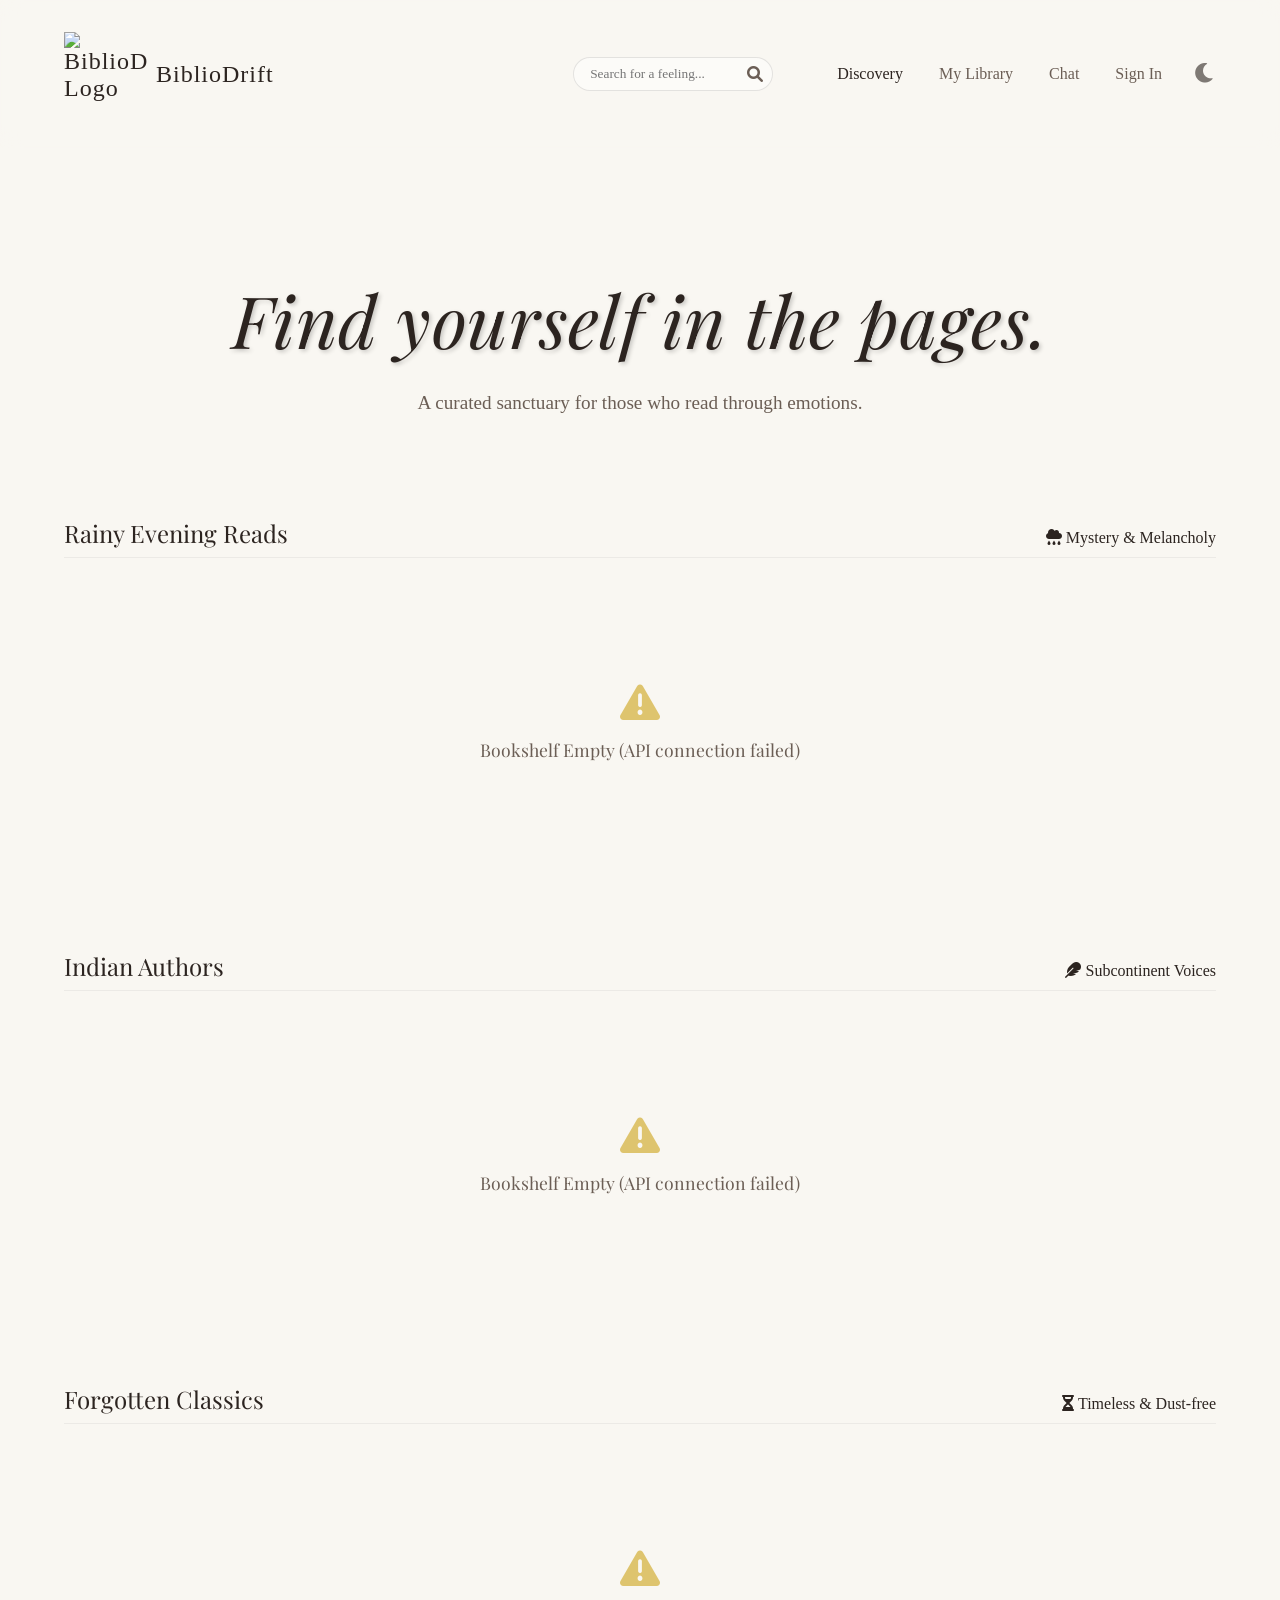
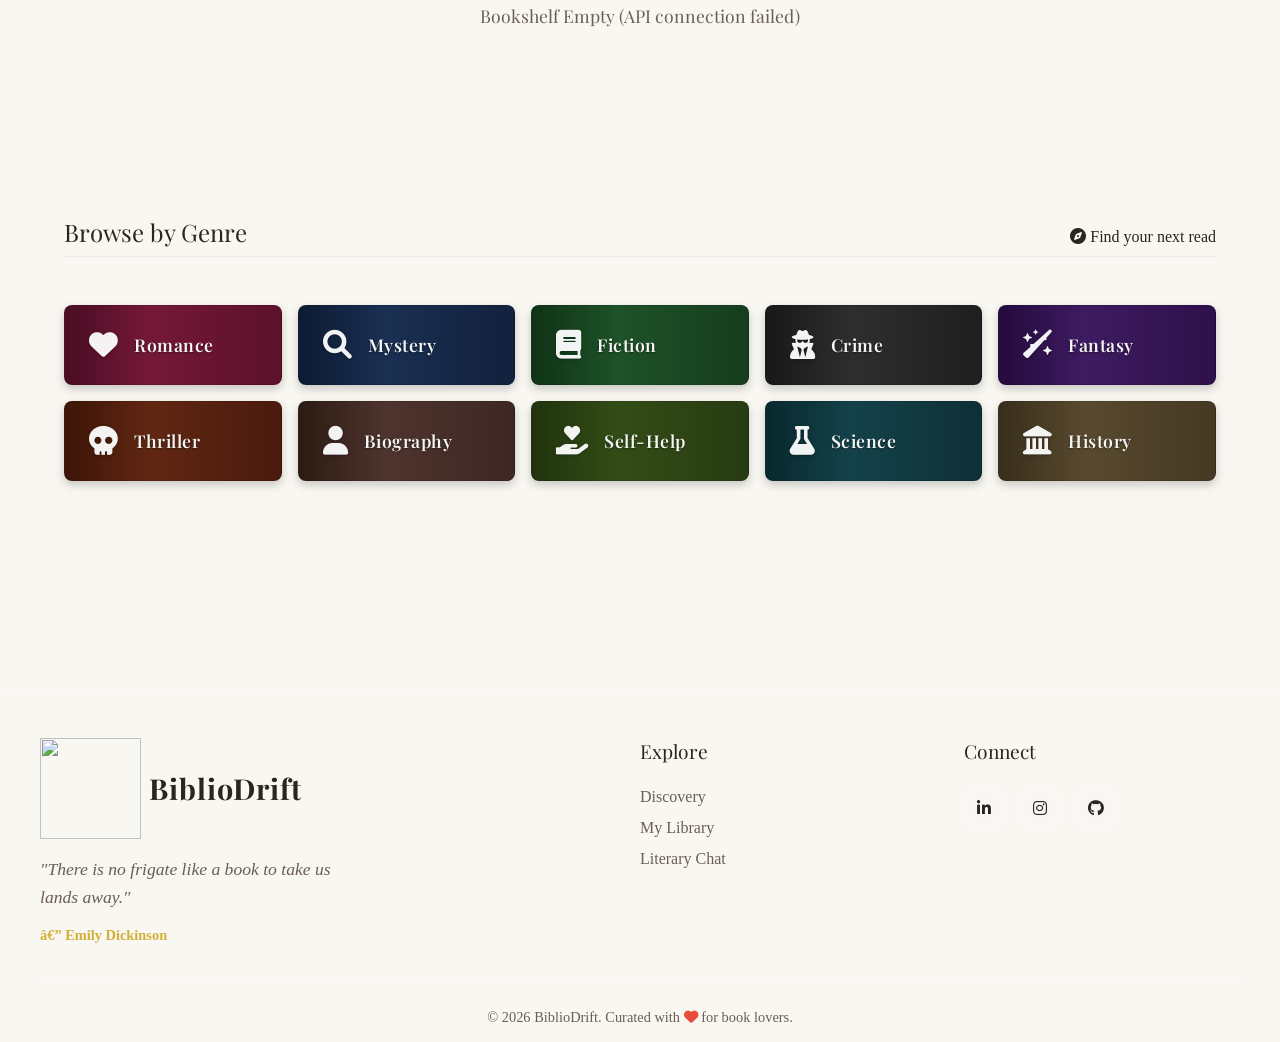
==== index.html @ 40f18105 "Merge branch 'main' into feature/issue-26-share-book" ====
﻿<!doctype html>
<html lang="en">

<head>
  <meta charset="UTF-8" />
  <meta name="viewport" content="width=device-width, initial-scale=1.0" />
  <title>BiblioDrift | Find yourself in the pages</title>
  <link rel="stylesheet" href="style.css" />
  <link rel="stylesheet" href="style-responsive.css" />

  <!-- Fonts -->
  <link rel="preconnect" href="https://fonts.googleapis.com" />
  <link rel="preconnect" href="https://fonts.gstatic.com" crossorigin />
  <link
    href="https://fonts.googleapis.com/css2?family=Playfair+Display:ital,wght@0,400;0,600;1,400&family=Georgia&display=swap"
    rel="stylesheet" />
  <link rel="stylesheet" href="https://cdnjs.cloudflare.com/ajax/libs/font-awesome/6.0.0/css/all.min.css" />
</head>

<body>
  <header>
    <a href="index.html" class="logo">
      <img style="height: 40px" src="biblioDrift_favicon.png" alt="BiblioDrift Logo"> BiblioDrift
    </a>
    <div class="header-controls">
      <div class="search-bar">
        <input type="text" id="searchInput" class="search-input" placeholder="Search for a feeling...">
        <i class="fa-solid fa-search search-icon" id="searchIcon" style="cursor: pointer;"></i>
      </div>
      <nav class="nav-links">
        <div class="tooltip">
          <a href="index.html" class="active">Discovery</a>
          <span class="tooltip-text"><i class="fa-solid fa-wand-magic-sparkles"></i> Explore books</span>
        </div>
        <div class="tooltip">
          <a href="library.html">My Library</a>
          <span class="tooltip-text"><i class="fa-solid fa-book"></i> My Library</span>
        </div>
        <div class="tooltip">
          <a href="chat.html">Chat</a>
          <span class="tooltip-text"><i class="fa-solid fa-comments"></i> Chat</span>
        </div>
        <!-- DYNAMIC AUTH LINK -->
        <div class="tooltip">
          <a href="auth.html" id="navAuthLink">Sign In</a>
          <span class="tooltip-text" id="navAuthTooltip"><i class="fa-solid fa-key"></i> Access account</span>
        </div>
      </nav>
      <button id="themeToggle" class="btn-icon" title="Toggle Theme">
        <i class="fa-solid fa-moon"></i>
      </button>
      <button id="export-library" class="btn-icon" title="Export Library">
        <i class="fa-solid fa-download"></i>
      </button>
    </div>
  </header>

  <main>
    <section class="hero">
      <h1>Find yourself in the pages.</h1>
      <p>A curated sanctuary for those who read through emotions.</p>
    </section>

    <!-- Curated Sections -->
    <section class="curated-section">
      <div class="section-header">
        <h2>Rainy Evening Reads</h2>
        <span><i class="fa-solid fa-cloud-rain"></i> Mystery & Melancholy</span>
      </div>
      <div class="curated-row" id="row-rainy"></div>
    </section>

    <section class="curated-section">
      <div class="section-header">
        <h2>Indian Authors</h2>
        <span><i class="fa-solid fa-feather"></i> Subcontinent Voices</span>
      </div>
      <div class="curated-row" id="row-indian"></div>
    </section>

    <section class="curated-section">
      <div class="section-header">
        <h2>Forgotten Classics</h2>
        <span><i class="fa-solid fa-hourglass"></i> Timeless & Dust-free</span>
      </div>
      <div class="curated-row" id="row-classics"></div>
    </section>

    <!-- Genre Grid Section -->
    <section class="curated-section genre-section">
      <div class="section-header">
        <h2>Browse by Genre</h2>
        <span><i class="fa-solid fa-compass"></i> Find your next read</span>
      </div>
      <div class="genre-grid" id="genre-grid">
        <div class="genre-card" data-genre="romance"><i class="fa-solid fa-heart"></i><span>Romance</span></div>
        <div class="genre-card" data-genre="mystery"><i class="fa-solid fa-magnifying-glass"></i><span>Mystery</span>
        </div>
        <div class="genre-card" data-genre="fiction"><i class="fa-solid fa-book"></i><span>Fiction</span></div>
        <div class="genre-card" data-genre="crime"><i class="fa-solid fa-user-secret"></i><span>Crime</span></div>
        <div class="genre-card" data-genre="fantasy"><i class="fa-solid fa-wand-sparkles"></i><span>Fantasy</span></div>
        <div class="genre-card" data-genre="thriller"><i class="fa-solid fa-skull"></i><span>Thriller</span></div>
        <div class="genre-card" data-genre="biography"><i class="fa-solid fa-user"></i><span>Biography</span></div>
        <div class="genre-card" data-genre="self-help"><i
            class="fa-solid fa-hand-holding-heart"></i><span>Self-Help</span></div>
        <div class="genre-card" data-genre="science"><i class="fa-solid fa-flask"></i><span>Science</span></div>
        <div class="genre-card" data-genre="history"><i class="fa-solid fa-landmark"></i><span>History</span></div>
      </div>
    </section>

    <!-- Genre Modal -->
    <dialog id="genre-modal" class="genre-modal">
      <div class="genre-modal-content">
        <div class="genre-modal-header">
          <h2 id="genre-modal-title">Genre Books</h2>
          <button class="close-genre-modal" id="close-genre-modal"><i class="fa-solid fa-xmark"></i></button>
        </div>
        <div class="genre-modal-body">
          <div class="genre-books-grid" id="genre-books-grid"></div>
        </div>
      </div>
    </dialog>

    <!-- Book Details Modal -->
    <dialog id="book-details-modal" class="glass-modal">
      <div class="modal-content">
        <button class="close-modal-btn" id="closeModalBtn"><i class="fa-solid fa-xmark"></i></button>
        <div class="modal-body">
          <div class="modal-media"><img id="modal-img" src="" alt="Book Cover" /></div>
          <div class="modal-info">
            <h2 id="modal-title">Book Title</h2>
            <p id="modal-author" class="modal-subtitle">Author Name</p>
            <div class="ai-insight-box">
              <div class="ai-header"><i class="fa-solid fa-wand-magic-sparkles"></i><span>AI Insight</span></div>
              <p id="modal-summary">Loading thoughts...</p>
            </div>
            <div class="modal-actions">
              <button id="modal-add-btn" class="btn-primary"><i class="fa-regular fa-heart"></i> Add to Library</button>
              <button id="modal-share-btn" class="btn-secondary" style="margin-left: 10px; padding: 0.8rem 1.5rem; border: 1px solid var(--glass-border); border-radius: 8px; background: transparent; cursor: pointer; color: var(--text-main); font-family: inherit; transition: all 0.3s ease;"><i class="fa-solid fa-share-nodes"></i> Share</button>
            </div>
          </div>
        </div>
      </div>
    </dialog>
  </main>

  <button id="backToTop" class="btn-icon back-to-top" title="Back to Top">
    <i class="fa-solid fa-arrow-up"></i>
  </button>


  <!-- Enhanced Footer -->
  <footer class="main-footer">
    <div class="footer-container">
      <div class="footer-brand">
        <a href="index.html" class="logo"><img src="biblioDrift_favicon.png">BiblioDrift</a>
        <p class="footer-tagline">"There is no frigate like a book to take us lands away."</p>
        <p class="footer-subtext">â€” Emily Dickinson</p>
      </div>
      <div class="footer-nav">
        <h3>Explore</h3>
        <ul>
          <li><a href="index.html">Discovery</a></li>
          <li><a href="library.html">My Library</a></li>
          <li><a href="chat.html">Literary Chat</a></li>
        </ul>
      </div>
      <div class="footer-social">
        <h3>Connect</h3>
        <div class="social-icons">
          <a href="#" title="LinkedIn"><i class="fab fa-linkedin-in"></i></a>
          <a href="#" title="Instagram"><i class="fab fa-instagram"></i></a>
          <a href="https://github.com/devanshi14malhotra/BiblioDrift" target="_blank" title="GitHub"><i
              class="fa-brands fa-github"></i></a>
        </div>
      </div>
    </div>
    <div class="footer-bottom">
      <p>&copy; 2026 BiblioDrift. Curated with <i class="fa-solid fa-heart"></i> for book lovers.</p>
    </div>
  </footer>

  <script src="app.js"></script>
  <script src="script/header-scroll.js"></script>
  <script>
    // Persistent Login Status Check
    document.addEventListener('DOMContentLoaded', () => {
      if (localStorage.getItem('isLoggedIn') === 'true') {
        const link = document.getElementById('navAuthLink');
        const tooltip = document.getElementById('navAuthTooltip');
        if (link) {
          link.innerHTML = '<i class="fa-solid fa-user"></i>';
          link.href = 'profile.html';
        }
        if (tooltip) {
          tooltip.innerHTML = '<i class="fa-solid fa-id-card"></i> View Profile';
        }
      }
    });
  </script>
</body>

</html>
---- style.css ----
:root {
    /* Day Theme (Default) */
    --bg-color: #f9f7f2;
    --header-bg: rgba(249, 247, 242, 0.8);
    --text-main: #2c2420;
    --text-muted: #6b5e55;
    --accent-gold: #d4af37;
    --wood-dark: #5d4037;
    --wood-light: #8d6e63;
    --glass-bg: rgba(255, 255, 255, 0.1);
    --glass-border: rgba(255, 255, 255, 0.2);
    --shadow-soft: 0 10px 30px rgba(0, 0, 0, 0.05);
    --input-bg: rgba(255, 255, 255, 0.5);
    --input-border: rgba(0, 0, 0, 0.1);
    --book-bg: #fff;
    --paper-color: #fffdf9;

    /* Vibe Colors */
    --vibe-mystery: #78909c;
    --vibe-romance: #ef9a9a;
    --vibe-classic: #a1887f;

    /* Dimensions */
    --book-width: 160px;
    --book-height: 240px;
    --book-thick: 40px;
}

[data-theme="night"] {
    /* Night Theme (Dark Wood) */
    --bg-color: #1e1a18;
    --header-bg: rgba(30, 26, 24, 0.85);
    --text-main: #e0d5cb;
    --text-muted: #a89a8e;
    --accent-gold: #fccb4e;
    --wood-dark: #3e2723;
    --wood-light: #5d4037;
    --glass-bg: rgba(0, 0, 0, 0.3);
    --glass-border: rgba(255, 255, 255, 0.05);
    --shadow-soft: 0 10px 40px rgba(0, 0, 0, 0.4);
    --input-bg: rgba(0, 0, 0, 0.2);
    --input-border: rgba(255, 255, 255, 0.1);
    --book-bg: #2c2420;
    --paper-color: #e0d5cb;
}

* {
    box-sizing: border-box;
    margin: 0;
    padding: 0;
}

html {
    scroll-behavior: smooth;
}

body {
    background-color: var(--bg-color);
    color: var(--text-main);
    font-family: "Georgia", serif;
    /* Classic serif for books */
    overflow-x: hidden;
    min-height: 100vh;
}

/* Global Wooden Scrollbar Styling */
::-webkit-scrollbar {
    width: 12px;
}

::-webkit-scrollbar-track {
    background: var(--bg-color);
}

::-webkit-scrollbar-thumb {
    background: linear-gradient(180deg, var(--wood-dark), var(--wood-light));
    border-radius: 6px;
    border: 2px solid var(--bg-color);
}

::-webkit-scrollbar-thumb:hover {
    background: linear-gradient(180deg, var(--wood-light), var(--wood-dark));
    box-shadow: inset 0 0 6px rgba(0, 0, 0, 0.3);
}

h1,
h2,
h3 {
    font-weight: normal;
    font-family: "Playfair Display", serif;
    /* Elegant headings */
}

/* --- Layout --- */
header {
    padding: 2rem 4rem;
    display: flex;
    justify-content: space-between;
    align-items: center;
    position: sticky;
    top: 0;
    z-index: 100;
    background: var(--header-bg);
    backdrop-filter: blur(10px);
    transition: background 0.5s ease;
}

.header-controls {
    display: flex;
    align-items: center;
    gap: 2rem;
}

.search-bar {
    position: relative;
    display: flex;
    align-items: center;
}

.search-input {
    background: var(--input-bg);
    border: 1px solid var(--input-border);
    padding: 0.5rem 1rem;
    border-radius: 20px;
    font-family: "Georgia", serif;
    width: 200px;
    transition: all 0.3s ease;
    outline: none;
    color: var(--text-main);
}

.search-input:focus {
    background: var(--book-bg);
    width: 300px;
    box-shadow: var(--shadow-soft);
}

.search-icon {
    position: absolute;
    right: 10px;
    color: var(--text-muted);
    cursor: pointer;
    transition: color 0.3s ease;
}

.search-icon:hover {
    color: var(--text-main);
}

.logo {
    font-size: 1.5rem;
    letter-spacing: 1px;
    color: var(--text-main);
    text-decoration: none;
    display: flex;
    align-items: center;
    gap: 0.5rem;
}

.nav-links a {
    text-decoration: none;
    color: var(--text-muted);
    margin-left: 2rem;
    transition: color 0.3s ease;
}

.nav-links a:hover,
.nav-links a.active {
    color: var(--text-main);
}

/* === ANIMATED HOVER TOOLTIPS FOR NAVIGATION (NEW) === */
.tooltip {
    position: relative;
    display: inline-block;
}

.tooltip-text {
    position: absolute;
    left: 50%;
    bottom: calc(100% + 8px);
    transform: translateX(-50%) scale(0.95) translateY(6px);
    padding: 10px 14px;
    background: #fffaf3;
    color: #2b2b2b;
    font-size: 13px;
    font-weight: 500;
    white-space: nowrap;
    border-radius: 10px;
    box-shadow: 0 8px 20px rgba(0, 0, 0, 0.15);
    border: 1px solid rgba(0, 0, 0, 0.08);
    opacity: 0;
    visibility: hidden;
    pointer-events: none;
    transition: all 0.25s ease;
    z-index: 9999;
}

.tooltip-text::after {
    content: "";
    position: absolute;
    top: 100%;
    left: 50%;
    transform: translateX(-50%) rotate(45deg);
    width: 12px;
    height: 12px;
    background: #fffaf3;
    border-left: 1px solid rgba(0, 0, 0, 0.08);
    border-bottom: 1px solid rgba(0, 0, 0, 0.08);
}

.tooltip:hover .tooltip-text {
    opacity: 1;
    visibility: visible;
    transform: translateX(-40%) scale(1) translateY(0);
}

.tooltip-text i {
    margin-right: 5px;
    color: var(--accent-gold);
}

main {
    padding: 2rem 4rem;
    max-width: 1400px;
    margin: 0 auto;
}

/* --- Hero --- */
.hero {
    text-align: center;
    padding: 6rem 1rem;
    animation: heroFade 1s ease-out;
}

@keyframes heroFade {
    from {
        opacity: 0;
        transform: translateY(15px);
    }

    to {
        opacity: 1;
        transform: translateY(0);
    }
}

.hero h1 {
    font-size: clamp(2.5rem, 8vw, 4.5rem);
    margin-bottom: 1.5rem;
    font-style: italic;
    line-height: 1.2;
    letter-spacing: 0.5px;
    text-shadow: 2px 2px 4px rgba(0, 0, 0, 0.2);
}

.hero p {
    color: var(--text-muted);
    font-size: 1.2rem;
    line-height: 1.8;
    max-width: 55ch;
    margin: 0 auto;
}

/* --- Curated Tables (Horizontal Scroll) --- */
.curated-section {
    margin-bottom: 6rem;
}

.section-header {
    margin-bottom: 2rem;
    border-bottom: 1px solid rgba(0, 0, 0, 0.05);
    padding-bottom: 0.5rem;
    display: flex;
    justify-content: space-between;
    align-items: baseline;
}

.curated-row {
    display: flex;
    gap: 3rem;
    padding: 2rem 1rem;
    overflow-x: visible;
    /* Allow 3D overflow */
    perspective: 1000px;
}

/* --- 3D Book Component --- */
.book-scene {
    width: var(--book-width);
    height: var(--book-height);
    perspective: 1000px;
    cursor: pointer;
    /* Random slight rotation for organic feel - handled in JS usually, but default here */
}

.book {
    width: 100%;
    height: 100%;
    position: relative;
    transform-style: preserve-3d;
    /* Bouncy cozy feel */
    transform-origin: center center -20px;
    /* Pivot inside the book */
    animation: floatIn 0.8s ease-out backwards;
}

@keyframes floatIn {
    from {
        opacity: 0;
        transform: translateY(50px) scale(0.9);
    }

    to {
        opacity: 1;
        transform: translateY(0) scale(1);
    }
}

.book.flipped {
    transform: rotateY(180deg) scale(1.2) translateZ(50px);
    /* Expand and bring closer */
    z-index: 100;
}

/* Book Faces */
.book__face {
    position: absolute;
    width: 100%;
    height: 100%;
    backface-visibility: hidden;
    /* Hide back when front is clear */
    border-radius: 4px 8px 8px 4px;
    box-shadow: 5px 5px 15px rgba(0, 0, 0, 0.15);
}

.book__face--front {
    background: var(--book-bg);
    transform: rotateY(0deg);
    z-index: 2;
}

.book__face--front img {
    width: 100%;
    height: 100%;
    object-fit: cover;
    border-radius: 4px 8px 8px 4px;
}

.book__face--back {
    transform: rotateY(180deg);
    background: var(--paper-color);
    /* Paper color */
    padding: 1.5rem;
    display: flex;
    flex-direction: column;
    justify-content: space-between;
    border: 1px solid var(--glass-border);
    z-index: 1;
    color: #2c2420;
    /* Keep text dark for paper feel even in night mode */
}

/* The Spine */
.book__face--spine {
    position: absolute;
    width: var(--book-thick);
    height: 100%;
    left: 0;
    top: 0;
    transform: rotateY(-90deg) translateZ(calc(var(--book-thick) / 2));
}

/* Improved 3D Box Model */
/* Re-defining .book for proper thickness volume */
.book {
    transform-origin: center center -20px;
    /* Pivot inside the book */
}

.book__face--front {
    transform: translateZ(20px);
}

.book__face--back {
    transform: rotateY(180deg) translateZ(20px);
}

.book__face--spine {
    width: 40px;
    height: 100%;
    background: #333;
    /* Default spine color */
    transform: rotateY(-90deg) translateZ(20px);
    /* Adjust positioning to be flush left of front face */
    left: -20px;
    /* Half thickness */
}

.book__face--right {
    /* Pages */
    width: 40px;
    height: 100%;
    background: linear-gradient(to right, #fff, #f0f0f0 20%, #fff 40%);
    transform: rotateY(90deg) translateZ(140px);
    /* Width - half thickness */
    left: auto;
    right: -20px;
}

/* Hover Effect: Pull out */
.book-scene:hover .book:not(.flipped) {
    transform: translateZ(30px) translateY(-10px) rotateY(-10deg);
}

/* Glassmorphism Overlay (Quick view) */
.glass-overlay {
    position: absolute;
    bottom: 10px;
    left: 10px;
    right: 10px;
    background: rgba(255, 255, 255, 0.7);
    backdrop-filter: blur(8px);
    padding: 0.5rem;
    border-radius: 6px;
    opacity: 0;
    transform: translateY(10px);
    transition: all 0.3s ease;
    pointer-events: none;
    /* Let clicks pass to book */
}

.book-scene:hover .glass-overlay {
    opacity: 1;
    transform: translateY(0);
}

/* Back of book content */
.handwritten-note {
    font-family: "Courier New", Courier, monospace;
    /* Placeholder for handwriting font */
    color: var(--text-muted);
    font-size: 0.9rem;
    line-height: 1.4;
    background: #fffdc2;
    padding: 10px;
    transform: rotate(-2deg);
    box-shadow: 2px 2px 5px rgba(0, 0, 0, 0.1);
    margin-bottom: 1rem;
}

.book-actions {
    display: flex;
    gap: 0.5rem;
}

.btn-icon {
    border: none;
    background: none;
    cursor: pointer;
    font-size: 1.2rem;
    opacity: 0.6;
    transition: opacity 0.2s;
}

.btn-icon:hover {
    opacity: 1;
    transform: scale(1.1);
}

/* --- Virtual Shelves --- */
.shelves-container {
    display: flex;
    flex-direction: column;
    gap: 4rem;
    padding: 2rem 0;
}

.shelf-row {
    position: relative;
    padding: 0 2rem 1.5rem 2rem;
    /* Realistic Wood Texture Gradient */
    background:
        repeating-linear-gradient(90deg,
            transparent 0,
            transparent 4px,
            rgba(0, 0, 0, 0.02) 5px,
            transparent 10px),
        linear-gradient(to bottom, #5d4037 0%, #3e2723 100%);
    border-bottom: 25px solid #281a15;
    /* Thicker front lip */
    border-radius: 4px;
    box-shadow:
        0 20px 20px -10px rgba(0, 0, 0, 0.3),
        inset 0 2px 20px rgba(0, 0, 0, 0.2);
    display: flex;
    align-items: flex-end;
    gap: 1.5rem;
    /* More spacing for expanded books */
    min-height: 280px;
}

.shelf-row::after {
    /* Depth shadow on wall behind books */
    content: "";
    position: absolute;
    bottom: 25px;
    /* Above bottom lip */
    left: 0;
    right: 0;
    height: 100%;
    z-index: -1;
    background: linear-gradient(to bottom,
            rgba(0, 0, 0, 0.1),
            rgba(0, 0, 0, 0.4));
    pointer-events: none;
}

.shelf-label {
    position: absolute;
    top: -20px;
    left: 0;
    font-size: 1.2rem;
    color: var(--wood-light);
    font-style: italic;
}

/* --- Mood Analysis Styles --- */

/* Mood Tags on Book Covers */
.mood-tags {
    position: absolute;
    top: 5px;
    left: 5px;
    display: flex;
    flex-direction: column;
    gap: 2px;
}

.mood-tag {
    background: rgba(0, 0, 0, 0.7);
    color: white;
    padding: 2px 6px;
    border-radius: 10px;
    font-size: 0.7rem;
    font-weight: bold;
    text-transform: capitalize;
}

/* Mood-specific colors */
.mood-cozy {
    background: #8d6e63 !important;
}

.mood-dark {
    background: #424242 !important;
}

.mood-mysterious {
    background: #5e35b1 !important;
}

.mood-romantic {
    background: #e91e63 !important;
}

.mood-adventurous {
    background: #ff5722 !important;
}

.mood-melancholy {
    background: #607d8b !important;
}

.mood-uplifting {
    background: #4caf50 !important;
}

.mood-intense {
    background: #f44336 !important;
}

.mood-whimsical {
    background: #9c27b0 !important;
}

.mood-thought-provoking {
    background: #795548 !important;
}

/* Glass overlay mood tags */
.glass-mood-tags {
    margin-top: 0.5rem;
    display: flex;
    gap: 0.25rem;
    flex-wrap: wrap;
}

.glass-mood-tag {
    background: rgba(255, 255, 255, 0.3);
    padding: 1px 4px;
    border-radius: 8px;
    font-size: 0.6rem;
    text-transform: capitalize;
}

/* Back of book mood analysis */
.mood-analysis {
    margin-top: 1rem;
    padding-top: 0.5rem;
    border-top: 1px solid rgba(0, 0, 0, 0.1);
}

.mood-tags-back {
    display: flex;
    gap: 0.25rem;
    flex-wrap: wrap;
    margin-top: 0.25rem;
}

.mood-tag-small {
    background: var(--accent-gold);
    color: white;
    padding: 1px 4px;
    border-radius: 6px;
    font-size: 0.6rem;
    text-transform: capitalize;
}

/* Mood Analysis Modal */
.mood-modal {
    position: fixed;
    top: 0;
    left: 0;
    width: 100%;
    height: 100%;
    background: rgba(0, 0, 0, 0.7);
    display: flex;
    justify-content: center;
    align-items: center;
    z-index: 1000;
    backdrop-filter: blur(5px);
}

.mood-modal-content {
    background: var(--book-bg);
    border-radius: 12px;
    max-width: 500px;
    width: 90%;
    max-height: 80vh;
    overflow-y: auto;
    box-shadow: var(--shadow-soft);
    border: 1px solid var(--glass-border);
}

.mood-modal-header {
    padding: 1.5rem;
    border-bottom: 1px solid var(--glass-border);
    display: flex;
    justify-content: space-between;
    align-items: center;
}

.mood-modal-header h3 {
    margin: 0;
    color: var(--text-main);
}

.close-modal {
    background: none;
    border: none;
    font-size: 1.5rem;
    cursor: pointer;
    color: var(--text-muted);
    padding: 0;
    width: 30px;
    height: 30px;
    display: flex;
    align-items: center;
    justify-content: center;
}

.close-modal:hover {
    color: var(--text-main);
}

.mood-modal-body {
    padding: 1.5rem;
}

.mood-section {
    margin-bottom: 1.5rem;
}

.mood-section h4 {
    margin: 0 0 0.5rem 0;
    color: var(--text-main);
    font-size: 1rem;
}

/* Sentiment Bar */
.sentiment-bar {
    width: 100%;
    height: 8px;
    background: #e0e0e0;
    border-radius: 4px;
    overflow: hidden;
    margin: 0.5rem 0;
}

.sentiment-fill {
    height: 100%;
    background: linear-gradient(to right, #f44336, #ff9800, #4caf50);
    transition: width 0.3s ease;
}

/* Large mood tags in modal */
.mood-tags-large {
    display: flex;
    gap: 0.5rem;
    flex-wrap: wrap;
}

.mood-tag-large {
    padding: 0.5rem 1rem;
    border-radius: 20px;
    font-size: 0.9rem;
    font-weight: bold;
    color: white;
    text-transform: capitalize;
}

/* Vibe quote styling */
.vibe-quote {
    background: var(--paper-color);
    padding: 1rem;
    border-radius: 8px;
    font-style: italic;
    color: #2c2420;
    border-left: 4px solid var(--accent-gold);
    margin: 0.5rem 0;
}

/* Mood button in book actions */
.mood-btn {
    color: var(--accent-gold) !important;
}

.mood-btn:hover {
    color: var(--wood-dark) !important;
    transform: scale(1.1);
}

/* Responsive mood modal */
@media (max-width: 768px) {
    .mood-modal-content {
        width: 95%;
        margin: 1rem;
    }

    .mood-tags-large {
        flex-direction: column;
    }

    .mood-tag-large {
        text-align: center;
    }
}

/* Utilities */
.hidden {
    display: none;
}

.fade-in {
    animation: fadeIn 1s ease;
}

@keyframes fadeIn {
    from {
        opacity: 0;
        transform: translateY(10px);
    }

    to {
        opacity: 1;
        transform: translateY(0);
    }
}

/* Theme Toggle Button Enhancement */
#themeToggle {
    font-size: 1.4rem;
    color: var(--text-main);
    cursor: pointer;
    transition:
        transform 0.3s ease,
        color 0.3s ease;
}

#themeToggle:hover {
    transform: rotate(15deg) scale(1.1);
    color: var(--accent-gold);
}

/* --- Back to Top Button --- */
.back-to-top {
    position: fixed;
    bottom: 2rem;
    right: 2rem;
    width: 3rem;
    height: 3rem;
    border-radius: 50%;
    background: var(--header-bg);
    border: 1px solid var(--glass-border);
    box-shadow: var(--shadow-soft);
    display: flex;
    justify-content: center;
    align-items: center;
    z-index: 999;
    opacity: 1;
    visibility: visible;
    transition: all 0.4s ease;
    backdrop-filter: blur(5px);
}

.back-to-top.hidden {
    opacity: 0;
    visibility: hidden;
    transform: translateY(20px);
}

.back-to-top:hover {
    background: var(--book-bg);
    transform: translateY(-5px);
    box-shadow: 0 15px 30px rgba(0, 0, 0, 0.15);
    color: var(--accent-gold);
}

/*Footer design */

.footer {
    min-height: 120px;
    width: 100%;
    background-color: #222;
    display: flex;
    flex-direction: column;
    justify-content: center;
    align-items: center;
    gap: 1.2rem;
    padding: 2rem 0;
    margin-top: 4rem;
}

.social_icons {
    display: flex;
    gap: 2rem;
    z-index: 999;
}

.social_icons a {
    color: var(--accent-gold);
    font-size: 2rem;
    transition:
        transform 0.3s ease,
        color 0.3s ease;
    text-decoration: none;
}

.social_icons a:hover {
    color: white;
    transform: translateY(-5px);
}

.reading-progress {
    margin-top: 0.75rem;
    opacity: 0.85;
}

.progress-slider {
    width: 100%;
    accent-color: var(--accent-gold);
}

.reading-progress small {
    font-size: 0.7rem;
    opacity: 0.7;
}

/* --- Glass Modal --- */
.glass-modal {
    margin: auto;
    width: 90%;
    max-width: 900px;
    background: transparent;
    border: none;
    padding: 0;
    overflow: visible;
}

.glass-modal::backdrop {
    background: rgba(0, 0, 0, 0.4);
    backdrop-filter: blur(5px);
}

.modal-content {
    background: rgba(255, 255, 255, 0.65);
    backdrop-filter: blur(20px);
    -webkit-backdrop-filter: blur(20px);
    border: 1px solid var(--glass-border);
    border-radius: 20px;
    box-shadow: 0 25px 50px -12px rgba(0, 0, 0, 0.25);
    padding: 2.5rem;
    position: relative;
    overflow: hidden;
    animation: modalIn 0.4s cubic-bezier(0.175, 0.885, 0.32, 1.275);
}

[data-theme="night"] .modal-content {
    background: rgba(30, 26, 24, 0.8);
    border: 1px solid rgba(255, 255, 255, 0.1);
}

@keyframes modalIn {
    from {
        opacity: 0;
        transform: scale(0.9) translateY(20px);
    }

    to {
        opacity: 1;
        transform: scale(1) translateY(0);
    }
}

.close-modal-btn {
    position: absolute;
    top: 1.5rem;
    right: 1.5rem;
    background: var(--glass-bg);
    border: none;
    width: 2.5rem;
    height: 2.5rem;
    border-radius: 50%;
    cursor: pointer;
    font-size: 1.2rem;
    color: var(--text-muted);
    transition: all 0.2s;
    display: flex;
    justify-content: center;
    align-items: center;
    z-index: 10;
}

.close-modal-btn:hover {
    background: var(--accent-gold);
    color: #fff;
    transform: rotate(90deg);
}

.modal-body {
    display: grid;
    grid-template-columns: 300px 1fr;
    gap: 3rem;
}

.modal-media {
    display: flex;
    justify-content: center;
    align-items: center;
}

.modal-media img {
    width: 100%;
    height: auto;
    border-radius: 12px;
    box-shadow: 10px 10px 30px rgba(0, 0, 0, 0.2);
    transform: rotate(-3deg);
    transition: transform 0.3s;
}

.modal-media img:hover {
    transform: rotate(0) scale(1.02);
}

.modal-info {
    display: flex;
    flex-direction: column;
    gap: 1.5rem;
}

.modal-info h2 {
    font-size: 2.5rem;
    line-height: 1.2;
    margin-bottom: 0;
}

.modal-subtitle {
    font-size: 1.2rem;
    color: var(--text-muted);
    font-style: italic;
    margin-top: -1rem;
}

/* AI Insight Box */
.ai-insight-box {
    background: linear-gradient(135deg,
            rgba(255, 255, 255, 0.4),
            rgba(255, 255, 255, 0.1));
    border: 1px solid var(--glass-border);
    padding: 1.5rem;
    border-radius: 15px;
    position: relative;
    margin-top: 1rem;
}

[data-theme="night"] .ai-insight-box {
    background: linear-gradient(135deg,
            rgba(255, 255, 255, 0.05),
            rgba(0, 0, 0, 0.2));
}

.ai-insight-box::before {
    content: "";
    position: absolute;
    top: 0;
    left: 0;
    right: 0;
    height: 2px;
    background: linear-gradient(90deg,
            transparent,
            var(--accent-gold),
            transparent);
    opacity: 0.5;
}

.ai-header {
    display: flex;
    align-items: center;
    gap: 0.8rem;
    font-family: "Courier New", monospace;
    /* Tech feel */
    font-weight: bold;
    color: var(--accent-gold);
    margin-bottom: 1rem;
    text-transform: uppercase;
    letter-spacing: 1px;
    font-size: 0.9rem;
}

#modal-summary {
    line-height: 1.6;
    color: var(--text-main);
}

.modal-actions {
    margin-top: auto;
    display: flex;
    gap: 1rem;
}

.btn-primary {
    background: var(--text-main);
    color: var(--bg-color);
    border: none;
    padding: 1rem 2rem;
    border-radius: 30px;
    font-family: "Georgia", serif;
    font-size: 1.1rem;
    cursor: pointer;
    transition: all 0.3s;
    display: flex;
    align-items: center;
    gap: 0.8rem;
}

.btn-primary:hover {
    background: var(--accent-gold);
    color: #fff;
    transform: translateY(-2px);
    box-shadow: 0 5px 15px rgba(0, 0, 0, 0.1);
}

/* Responsive Modal */
@media (max-width: 768px) {
    .modal-body {
        grid-template-columns: 1fr;
    }

    .modal-media img {
        max-width: 200px;
        transform: rotate(0);
    }

    .modal-content {
        padding: 1.5rem;
    }
}

/* ===== CHAT INTERFACE STYLES ===== */

.chat-container {
    max-width: 900px;
    margin: 0 auto;
    height: calc(100vh - 80px);
    display: flex;
    flex-direction: column;
    background: var(--glass-bg);
    backdrop-filter: blur(20px);
    border: 1px solid var(--glass-border);
    border-radius: 20px;
    overflow: hidden;
    box-shadow: var(--shadow-soft);
}

.chat-header {
    padding: 20px 25px;
    background: var(--glass-bg);
    border-bottom: 1px solid var(--glass-border);
    display: flex;
    justify-content: space-between;
    align-items: center;
}

.bookseller-info {
    display: flex;
    align-items: center;
    gap: 15px;
}

.bookseller-avatar {
    width: 50px;
    height: 50px;
    background: var(--accent-gold);
    border-radius: 50%;
    display: flex;
    align-items: center;
    justify-content: center;
    color: var(--wood-dark);
    font-size: 20px;
    box-shadow: 0 4px 15px rgba(212, 175, 55, 0.3);
}

.bookseller-details h2 {
    font-family: 'Playfair Display', serif;
    color: var(--text-main);
    font-size: 1.4rem;
    margin-bottom: 4px;
}

.status {
    display: flex;
    align-items: center;
    gap: 8px;
    color: var(--text-muted);
    font-size: 0.9rem;
}

.status-dot {
    width: 8px;
    height: 8px;
    background: #4caf50;
    border-radius: 50%;
    animation: pulse 2s infinite;
}

@keyframes pulse {

    0%,
    100% {
        opacity: 1;
    }

    50% {
        opacity: 0.5;
    }
}

.chat-actions {
    display: flex;
    gap: 10px;
}

.action-btn {
    width: 40px;
    height: 40px;
    background: var(--glass-bg);
    border: 1px solid var(--glass-border);
    border-radius: 10px;
    color: var(--text-muted);
    cursor: pointer;
    transition: all 0.3s ease;
    display: flex;
    align-items: center;
    justify-content: center;
}

.action-btn:hover {
    background: var(--accent-gold);
    color: var(--wood-dark);
    transform: translateY(-2px);
}

.chat-messages {
    flex: 1;
    overflow-y: auto;
    padding: 20px 25px;
    display: flex;
    flex-direction: column;
    gap: 20px;
}

.message {
    display: flex;
    gap: 12px;
    max-width: 80%;
}

.message.user-message {
    align-self: flex-end;
    flex-direction: row-reverse;
}

.message-avatar {
    width: 35px;
    height: 35px;
    border-radius: 50%;
    display: flex;
    align-items: center;
    justify-content: center;
    font-size: 14px;
    flex-shrink: 0;
}

.bookseller-message .message-avatar {
    background: var(--accent-gold);
    color: var(--wood-dark);
}

.user-message .message-avatar {
    background: var(--wood-light);
    color: var(--paper-color);
}

.message-content {
    flex: 1;
}

.message-bubble {
    background: var(--glass-bg);
    border: 1px solid var(--glass-border);
    border-radius: 18px;
    padding: 15px 18px;
    backdrop-filter: blur(10px);
    box-shadow: 0 4px 15px rgba(0, 0, 0, 0.1);
}

.user-message .message-bubble {
    background: var(--accent-gold);
    color: var(--wood-dark);
    border-color: var(--accent-gold);
}

.message-bubble p {
    margin-bottom: 8px;
    line-height: 1.5;
    color: var(--text-main);
}

.user-message .message-bubble p {
    color: var(--wood-dark);
}

.message-bubble p:last-child {
    margin-bottom: 0;
}

.message-time {
    font-size: 0.75rem;
    color: var(--text-muted);
    margin-top: 5px;
    text-align: left;
}

.user-message .message-time {
    text-align: right;
}

.quick-suggestions {
    padding: 15px 25px;
    border-top: 1px solid var(--glass-border);
    background: var(--glass-bg);
}

.suggestions-header {
    font-size: 0.9rem;
    color: var(--text-muted);
    margin-bottom: 12px;
}

.suggestions-list {
    display: flex;
    gap: 10px;
    flex-wrap: wrap;
}

.suggestion-btn {
    background: var(--glass-bg);
    border: 1px solid var(--glass-border);
    border-radius: 20px;
    padding: 8px 15px;
    color: var(--text-main);
    cursor: pointer;
    transition: all 0.3s ease;
    font-size: 0.85rem;
    display: flex;
    align-items: center;
    gap: 6px;
    backdrop-filter: blur(10px);
}

.suggestion-btn:hover {
    background: var(--accent-gold);
    color: var(--wood-dark);
    transform: translateY(-2px);
    box-shadow: 0 4px 15px rgba(212, 175, 55, 0.3);
}

.chat-input-container {
    padding: 20px 25px;
    border-top: 1px solid var(--glass-border);
    background: var(--glass-bg);
}

.chat-input-wrapper {
    display: flex;
    gap: 12px;
    align-items: flex-end;
    background: var(--input-bg);
    border: 1px solid var(--input-border);
    border-radius: 20px;
    padding: 12px 15px;
    backdrop-filter: blur(10px);
}

#chatInput {
    flex: 1;
    background: transparent;
    border: none;
    outline: none;
    color: var(--text-main);
    font-size: 1rem;
    line-height: 1.4;
    resize: none;
    min-height: 24px;
    max-height: 120px;
    font-family: inherit;
}

#chatInput::placeholder {
    color: var(--text-muted);
}

.send-btn {
    width: 40px;
    height: 40px;
    background: var(--accent-gold);
    border: none;
    border-radius: 50%;
    color: var(--wood-dark);
    cursor: pointer;
    transition: all 0.3s ease;
    display: flex;
    align-items: center;
    justify-content: center;
    flex-shrink: 0;
}

.send-btn:hover {
    transform: scale(1.1);
    box-shadow: 0 4px 15px rgba(212, 175, 55, 0.4);
}

.send-btn:disabled {
    opacity: 0.5;
    cursor: not-allowed;
    transform: none;
}

.input-hint {
    margin-top: 8px;
    font-size: 0.8rem;
    color: var(--text-muted);
    display: flex;
    align-items: center;
    gap: 6px;
}

/* Book Recommendations in Chat */
.book-recommendation {
    margin: 15px 0;
    padding: 15px;
    background: var(--glass-bg);
    border: 1px solid var(--glass-border);
    border-radius: 12px;
    backdrop-filter: blur(10px);
}

.book-rec-header {
    display: flex;
    justify-content: space-between;
    align-items: center;
    margin-bottom: 12px;
}

.book-rec-title {
    font-weight: 600;
    color: var(--text-main);
    font-size: 0.95rem;
}

.book-rec-count {
    font-size: 0.8rem;
    color: var(--text-muted);
    background: var(--glass-bg);
    padding: 4px 8px;
    border-radius: 10px;
}

.book-rec-grid {
    display: grid;
    grid-template-columns: repeat(auto-fill, minmax(120px, 1fr));
    gap: 12px;
}

.book-rec-item {
    background: var(--glass-bg);
    border: 1px solid var(--glass-border);
    border-radius: 8px;
    padding: 10px;
    text-align: center;
    cursor: pointer;
    transition: all 0.3s ease;
    backdrop-filter: blur(5px);
}

.book-rec-item:hover {
    transform: translateY(-3px);
    box-shadow: 0 6px 20px rgba(0, 0, 0, 0.15);
    border-color: var(--accent-gold);
}

.book-rec-cover {
    width: 60px;
    height: 90px;
    background: var(--book-bg);
    border-radius: 4px;
    margin: 0 auto 8px;
    display: flex;
    align-items: center;
    justify-content: center;
    overflow: hidden;
    box-shadow: 0 2px 8px rgba(0, 0, 0, 0.1);
}

.book-rec-cover img {
    width: 100%;
    height: 100%;
    object-fit: cover;
}

.book-rec-cover i {
    font-size: 24px;
    color: var(--text-muted);
}

.book-rec-info h4 {
    font-size: 0.8rem;
    color: var(--text-main);
    margin-bottom: 4px;
    line-height: 1.2;
    display: -webkit-box;
    -webkit-line-clamp: 2;
    -webkit-box-orient: vertical;
    overflow: hidden;
}

.book-rec-info p {
    font-size: 0.7rem;
    color: var(--text-muted);
    display: -webkit-box;
    -webkit-line-clamp: 1;
    -webkit-box-orient: vertical;
    overflow: hidden;
}

/* Typing Indicator */
.typing-indicator {
    display: flex;
    align-items: center;
    gap: 12px;
    max-width: 80%;
}

.typing-indicator .message-avatar {
    width: 35px;
    height: 35px;
    background: var(--accent-gold);
    color: var(--wood-dark);
    border-radius: 50%;
    display: flex;
    align-items: center;
    justify-content: center;
    font-size: 14px;
}

.typing-bubble {
    background: var(--glass-bg);
    border: 1px solid var(--glass-border);
    border-radius: 18px;
    padding: 15px 18px;
    backdrop-filter: blur(10px);
    display: flex;
    align-items: center;
    gap: 4px;
}

.typing-dot {
    width: 8px;
    height: 8px;
    background: var(--text-muted);
    border-radius: 50%;
    animation: typing 1.4s infinite ease-in-out;
}

.typing-dot:nth-child(2) {
    animation-delay: 0.2s;
}

.typing-dot:nth-child(3) {
    animation-delay: 0.4s;
}

@keyframes typing {

    0%,
    60%,
    100% {
        transform: translateY(0);
        opacity: 0.4;
    }

    30% {
        transform: translateY(-10px);
        opacity: 1;
    }
}

/* Responsive Design */
@media (max-width: 768px) {
    .chat-container {
        height: calc(100vh - 60px);
        border-radius: 0;
        margin: 0;
    }

    .chat-header {
        padding: 15px 20px;
    }

    .bookseller-details h2 {
        font-size: 1.2rem;
    }

    .chat-messages {
        padding: 15px 20px;
    }

    .message {
        max-width: 90%;
    }

    .suggestions-list {
        flex-direction: column;
    }

    .suggestion-btn {
        justify-content: center;
    }

    .book-rec-grid {
        grid-template-columns: repeat(auto-fill, minmax(100px, 1fr));
        gap: 8px;
    }
}

@media (max-width: 480px) {
    .chat-header {
        padding: 12px 15px;
    }

    .bookseller-avatar {
        width: 40px;
        height: 40px;
        font-size: 16px;
    }

    .bookseller-details h2 {
        font-size: 1.1rem;
    }

    .chat-messages {
        padding: 12px 15px;
    }

    .chat-input-container {
        padding: 15px;
    }

    .book-rec-grid {
        grid-template-columns: repeat(2, 1fr);
    }
}

/* ===== GENRE SECTION STYLES ===== */

/* Genre Grid Layout */
.genre-grid {
    display: grid;
    grid-template-columns: repeat(5, 1fr);
    gap: 1rem;
    padding: 1rem 0;
}

/* Genre Card - Vintage Book Spine Look */
/* Genre Card - Compact Vintage Rectangular Look */
.genre-card {
    display: flex;
    flex-direction: row;
    /* Horizontal layout */
    align-items: center;
    justify-content: flex-start;
    padding: 1rem 1.5rem;
    cursor: pointer;
    transition: all 0.3s cubic-bezier(0.23, 1, 0.32, 1);

    /* Rectangular Shape */
    border-radius: 8px;
    box-shadow: 0 4px 10px rgba(0, 0, 0, 0.2);

    height: 80px;
    /* Much smaller height */
    position: relative;
    overflow: hidden;
    border: 1px solid rgba(0, 0, 0, 0.1);
    gap: 1rem;
}

/* Remove gold lines for cleaner small look */
.genre-card::before,
.genre-card::after {
    display: none;
}

.genre-card i {
    font-size: 1.8rem;
    margin-bottom: 0;
    margin-right: 0;
    color: rgba(255, 255, 255, 0.95);
    /* Bright White/Gold */
    text-shadow: 0 1px 3px rgba(0, 0, 0, 0.3);
    transition: transform 0.3s ease;
    flex-shrink: 0;
}

.genre-card span {
    font-family: 'Playfair Display', serif;
    font-size: 1.1rem;
    font-weight: 600;
    color: #f5f5f5;
    text-transform: capitalize;
    /* Easier to read */
    letter-spacing: 0.5px;
    text-shadow: 0 1px 2px rgba(0, 0, 0, 0.5);
    text-align: left;
    writing-mode: horizontal-tb;
    /* Horizontal Text */
    transform: none;
}

.genre-card:hover {
    transform: translateY(-5px);
    box-shadow: 0 8px 20px rgba(0, 0, 0, 0.3);
    z-index: 10;
}

.genre-card:hover i {
    transform: scale(1.1);
    color: #fff;
}

/* Genre Card Colors - Vintage Leather Palette (Deep & Dark) */

/* Romance: Deep Burgundy (Vintage Red) */
.genre-card[data-genre="romance"] {
    background: linear-gradient(90deg, #4a0d24 0%, #751838 40%, #5c112a 100%);
}

/* Mystery: Midnight Navy */
.genre-card[data-genre="mystery"] {
    background: linear-gradient(90deg, #0d1b33 0%, #1a2f52 40%, #12213d 100%);
}

/* Fiction: Classic Dark Green */
.genre-card[data-genre="fiction"] {
    background: linear-gradient(90deg, #0f3316 0%, #1e5228 40%, #163d1e 100%);
}

/* Crime: Charcoal Black */
.genre-card[data-genre="crime"] {
    background: linear-gradient(90deg, #181818 0%, #2e2e2e 40%, #1f1f1f 100%);
}

/* Fantasy: Deep Royal Purple */
.genre-card[data-genre="fantasy"] {
    background: linear-gradient(90deg, #240a3d 0%, #3e1b61 40%, #2e104a 100%);
}

/* Thriller: Burnt Rust/Dark Terracotta */
.genre-card[data-genre="thriller"] {
    background: linear-gradient(90deg, #3d1508 0%, #612712 40%, #4a1a0d 100%);
}

/* Biography: Old Leather Brown */
.genre-card[data-genre="biography"] {
    background: linear-gradient(90deg, #2b1b12 0%, #4e342e 40%, #3e2723 100%);
}

/* Self-Help: Olive Drab */
.genre-card[data-genre="self-help"] {
    background: linear-gradient(90deg, #20330d 0%, #334d16 40%, #273b11 100%);
}

/* Science: Dark Slate/Teal */
.genre-card[data-genre="science"] {
    background: linear-gradient(90deg, #08282e 0%, #14424a 40%, #0e3036 100%);
}

/* History: Worn Bronze/Brown */
.genre-card[data-genre="history"] {
    background: linear-gradient(90deg, #382e1c 0%, #594a2e 40%, #453923 100%);
}

/* Genre Modal Start */

/* Genre Modal */
.genre-modal {
    position: fixed;
    top: 0;
    left: 0;
    width: 100%;
    height: 100%;
    background: rgba(0, 0, 0, 0.6);
    backdrop-filter: blur(8px);
    -webkit-backdrop-filter: blur(8px);
    border: none;
    padding: 0;
    max-width: 100%;
    max-height: 100%;
    z-index: 10000;
}

.genre-modal::backdrop {
    background: transparent;
}

.genre-modal-content {
    background: var(--bg-color);
    width: 90%;
    max-width: 1100px;
    max-height: 85vh;
    margin: 5vh auto;
    border-radius: 24px;
    overflow: hidden;
    box-shadow: 0 25px 80px rgba(0, 0, 0, 0.3);
    display: flex;
    flex-direction: column;
}

.genre-modal-header {
    display: flex;
    justify-content: space-between;
    align-items: center;
    padding: 1.5rem 2rem;
    border-bottom: 1px solid rgba(0, 0, 0, 0.1);
    background: linear-gradient(to bottom, var(--card-bg), transparent);
}

.genre-modal-header h2 {
    font-family: 'Playfair Display', serif;
    font-size: 1.75rem;
    color: var(--text-main);
    margin: 0;
}

.close-genre-modal {
    background: none;
    border: none;
    font-size: 1.5rem;
    color: var(--text-main);
    cursor: pointer;
    padding: 0.5rem;
    border-radius: 50%;
    transition: all 0.2s ease;
}

.close-genre-modal:hover {
    background: rgba(0, 0, 0, 0.1);
    transform: rotate(90deg);
}

.genre-modal-body {
    padding: 2rem;
    overflow-y: auto;
    flex: 1;
}

/* Genre Books Grid */
.genre-books-grid {
    display: flex;
    flex-wrap: wrap;
    justify-content: center;
    gap: 3rem;
    padding: 2rem;
    perspective: 1000px;
}

    position: relative;
    width: var(--book-width);
    height: var(--book-height);
    perspective: 1000px;
    cursor: pointer;
    /* Random slight rotation for organic feel - handled in JS usually, but default here */
}

.book {
    width: 100%;
    height: 100%;
    position: relative;
    transform-style: preserve-3d;
    /* Bouncy cozy feel */
    transform-origin: center center -20px;
    /* Pivot inside the book */
    animation: floatIn 0.8s ease-out backwards;
}

@keyframes floatIn {
    from {
        opacity: 0;
        transform: translateY(50px) scale(0.9);
    }

    to {
        opacity: 1;
        transform: translateY(0) scale(1);
    }
}

.book.flipped {
    transform: rotateY(180deg) scale(1.2) translateZ(50px);
    /* Expand and bring closer */
    z-index: 100;
}

/* Book Faces */
.book__face {
    position: absolute;
    width: 100%;
    height: 100%;
    backface-visibility: hidden;
    /* Hide back when front is clear */
    border-radius: 4px 8px 8px 4px;
    box-shadow: 5px 5px 15px rgba(0, 0, 0, 0.15);
}

.book__face--front {
    background: var(--book-bg);
    transform: rotateY(0deg);
    z-index: 2;
}

.book__face--front img {
    width: 100%;
    height: 100%;
    object-fit: cover;
    border-radius: 4px 8px 8px 4px;
}

.book__face--back {
    transform: rotateY(180deg);
    background: var(--paper-color);
    /* Paper color */
    padding: 1.5rem;
    display: flex;
    flex-direction: column;
    justify-content: space-between;
    border: 1px solid var(--glass-border);
    z-index: 1;
    color: #2c2420;
    /* Keep text dark for paper feel even in night mode */
}

/* The Spine */
.book__face--spine {
    position: absolute;
    width: var(--book-thick);
    height: 100%;
    left: 0;
    top: 0;
    transform: rotateY(-90deg) translateZ(calc(var(--book-thick) / 2));
}

/* Improved 3D Box Model */
/* Re-defining .book for proper thickness volume */
.book {
    transform-origin: center center -20px;
    /* Pivot inside the book */
}

.book__face--front {
    transform: translateZ(20px);
}

.book__face--back {
    transform: rotateY(180deg) translateZ(20px);
}

.book__face--spine {
    width: 40px;
    height: 100%;
    background: #333;
    /* Default spine color */
    transform: rotateY(-90deg) translateZ(20px);
    /* Adjust positioning to be flush left of front face */
    left: -20px;
    /* Half thickness */
}

.book__face--right {
    /* Pages */
    width: 40px;
    height: 100%;
    background: linear-gradient(to right, #fff, #f0f0f0 20%, #fff 40%);
    transform: rotateY(90deg) translateZ(140px);
    /* Width - half thickness */
    left: auto;
    right: -20px;
}

/* Hover Effect: Pull out */
.book-scene:hover .book:not(.flipped) {
    transform: translateZ(30px) translateY(-10px) rotateY(-10deg);
}

/* Glassmorphism Overlay (Quick view) */
.glass-overlay {
    position: absolute;
    bottom: 10px;
    left: 10px;
    right: 10px;
    background: rgba(255, 255, 255, 0.7);
    backdrop-filter: blur(8px);
    padding: 0.5rem;
    border-radius: 6px;
    opacity: 0;
    transform: translateY(10px);
    transition: all 0.3s ease;
    pointer-events: none;
    /* Let clicks pass to book */
}

.book-scene:hover .glass-overlay {
    opacity: 1;
    transform: translateY(0);
}

/* Back of book content */
.handwritten-note {
    font-family: "Courier New", Courier, monospace;
    /* Placeholder for handwriting font */
    color: var(--text-muted);
    font-size: 0.9rem;
    line-height: 1.4;
    background: #fffdc2;
    padding: 10px;
    transform: rotate(-2deg);
    box-shadow: 2px 2px 5px rgba(0, 0, 0, 0.1);
    margin-bottom: 1rem;
}

.book-actions {
    display: flex;
    gap: 0.5rem;
}

.btn-icon {
    border: none;
    background: none;
    cursor: pointer;
    font-size: 1.2rem;
    opacity: 0.6;
    transition: opacity 0.2s;
}

.btn-icon:hover {
    opacity: 1;
    transform: scale(1.1);
}

/* --- Virtual Shelves --- */
.shelves-container {
    display: flex;
    flex-direction: column;
    gap: 4rem;
    padding: 2rem 0;
}

.shelf-row {
    position: relative;
    padding: 0 2rem 1.5rem 2rem;
    /* Realistic Wood Texture Gradient */
    background:
        repeating-linear-gradient(90deg,
            transparent 0,
            transparent 4px,
            rgba(0, 0, 0, 0.02) 5px,
            transparent 10px),
        linear-gradient(to bottom, #5d4037 0%, #3e2723 100%);
    border-bottom: 25px solid #281a15;
    /* Thicker front lip */
    border-radius: 4px;
    box-shadow:
        0 20px 20px -10px rgba(0, 0, 0, 0.3),
        inset 0 2px 20px rgba(0, 0, 0, 0.2);
    display: flex;
    align-items: flex-end;
    gap: 1.5rem;
    /* More spacing for expanded books */
    min-height: 280px;
}

.shelf-row::after {
    /* Depth shadow on wall behind books */
    content: "";
    position: absolute;
    bottom: 25px;
    /* Above bottom lip */
    left: 0;
    right: 0;
    height: 100%;
    z-index: -1;
    background: linear-gradient(to bottom,
            rgba(0, 0, 0, 0.1),
            rgba(0, 0, 0, 0.4));
    pointer-events: none;
}

.shelf-label {
    position: absolute;
    top: -20px;
    left: 0;
    font-size: 1.2rem;
    color: var(--wood-light);
    font-style: italic;
}

/* --- Mood Analysis Styles --- */

/* Mood Tags on Book Covers */
.mood-tags {
    position: absolute;
    top: 5px;
    left: 5px;
    display: flex;
    flex-direction: column;
    gap: 2px;
}

.mood-tag {
    background: rgba(0, 0, 0, 0.7);
    color: white;
    padding: 2px 6px;
    border-radius: 10px;
    font-size: 0.7rem;
    font-weight: bold;
    text-transform: capitalize;
}

/* Mood-specific colors */
.mood-cozy {
    background: #8d6e63 !important;
}

.mood-dark {
    background: #424242 !important;
}

.mood-mysterious {
    background: #5e35b1 !important;
}

.mood-romantic {
    background: #e91e63 !important;
}

.mood-adventurous {
    background: #ff5722 !important;
}

.mood-melancholy {
    background: #607d8b !important;
}

.mood-uplifting {
    background: #4caf50 !important;
}

.mood-intense {
    background: #f44336 !important;
}

.mood-whimsical {
    background: #9c27b0 !important;
}

.mood-thought-provoking {
    background: #795548 !important;
}

/* Glass overlay mood tags */
.glass-mood-tags {
    margin-top: 0.5rem;
    display: flex;
    gap: 0.25rem;
    flex-wrap: wrap;
}

.glass-mood-tag {
    background: rgba(255, 255, 255, 0.3);
    padding: 1px 4px;
    border-radius: 8px;
    font-size: 0.6rem;
    text-transform: capitalize;
}

/* Back of book mood analysis */
.mood-analysis {
    margin-top: 1rem;
    padding-top: 0.5rem;
    border-top: 1px solid rgba(0, 0, 0, 0.1);
}

.mood-tags-back {
    display: flex;
    gap: 0.25rem;
    flex-wrap: wrap;
    margin-top: 0.25rem;
}

.mood-tag-small {
    background: var(--accent-gold);
    color: white;
    padding: 1px 4px;
    border-radius: 6px;
    font-size: 0.6rem;
    text-transform: capitalize;
}

/* Mood Analysis Modal */
.mood-modal {
    position: fixed;
    top: 0;
    left: 0;
    width: 100%;
    height: 100%;
    background: rgba(0, 0, 0, 0.7);
    display: flex;
    justify-content: center;
    align-items: center;
    z-index: 1000;
    backdrop-filter: blur(5px);
}

.mood-modal-content {
    background: var(--book-bg);
    border-radius: 12px;
    max-width: 500px;
    width: 90%;
    max-height: 80vh;
    overflow-y: auto;
    box-shadow: var(--shadow-soft);
    border: 1px solid var(--glass-border);
}

.mood-modal-header {
    padding: 1.5rem;
    border-bottom: 1px solid var(--glass-border);
    display: flex;
    justify-content: space-between;
    align-items: center;
}

.mood-modal-header h3 {
    margin: 0;
    color: var(--text-main);
}

.close-modal {
    background: none;
    border: none;
    font-size: 1.5rem;
    cursor: pointer;
    color: var(--text-muted);
    padding: 0;
    width: 30px;
    height: 30px;
    display: flex;
    align-items: center;
    justify-content: center;
}

.close-modal:hover {
    color: var(--text-main);
}

.mood-modal-body {
    padding: 1.5rem;
}

.mood-section {
    margin-bottom: 1.5rem;
}

.mood-section h4 {
    margin: 0 0 0.5rem 0;
    color: var(--text-main);
    font-size: 1rem;
}

/* Sentiment Bar */
.sentiment-bar {
    width: 100%;
    height: 8px;
    background: #e0e0e0;
    border-radius: 4px;
    overflow: hidden;
    margin: 0.5rem 0;
}

.sentiment-fill {
    height: 100%;
    background: linear-gradient(to right, #f44336, #ff9800, #4caf50);
    transition: width 0.3s ease;
}

/* Large mood tags in modal */
.mood-tags-large {
    display: flex;
    gap: 0.5rem;
    flex-wrap: wrap;
}

.mood-tag-large {
    padding: 0.5rem 1rem;
    border-radius: 20px;
    font-size: 0.9rem;
    font-weight: bold;
    color: white;
    text-transform: capitalize;
}

/* Vibe quote styling */
.vibe-quote {
    background: var(--paper-color);
    padding: 1rem;
    border-radius: 8px;
    font-style: italic;
    color: #2c2420;
    border-left: 4px solid var(--accent-gold);
    margin: 0.5rem 0;
}

/* Mood button in book actions */
.mood-btn {
    color: var(--accent-gold) !important;
}

.mood-btn:hover {
    color: var(--wood-dark) !important;
    transform: scale(1.1);
}

/* Responsive mood modal */
@media (max-width: 768px) {
    .mood-modal-content {
        width: 95%;
        margin: 1rem;
    }

    .mood-tags-large {
        flex-direction: column;
    }

    .mood-tag-large {
        text-align: center;
    }
}

/* Utilities */
.hidden {
    display: none;
}

.fade-in {
    animation: fadeIn 1s ease;
}

@keyframes fadeIn {
    from {
        opacity: 0;
        transform: translateY(10px);
    }

    to {
        opacity: 1;
        transform: translateY(0);
    }
}

/* Theme Toggle Button Enhancement */
#themeToggle {
    font-size: 1.4rem;
    color: var(--text-main);
    cursor: pointer;
    transition:
        transform 0.3s ease,
        color 0.3s ease;
}

#themeToggle:hover {
    transform: rotate(15deg) scale(1.1);
    color: var(--accent-gold);
}

/* --- Back to Top Button --- */
.back-to-top {
    position: fixed;
    bottom: 2rem;
    right: 2rem;
    width: 3rem;
    height: 3rem;
    border-radius: 50%;
    background: var(--header-bg);
    border: 1px solid var(--glass-border);
    box-shadow: var(--shadow-soft);
    display: flex;
    justify-content: center;
    align-items: center;
    z-index: 999;
    opacity: 1;
    visibility: visible;
    transition: all 0.4s ease;
    backdrop-filter: blur(5px);
}

.back-to-top.hidden {
    opacity: 0;
    visibility: hidden;
    transform: translateY(20px);
}

.back-to-top:hover {
    background: var(--book-bg);
    transform: translateY(-5px);
    box-shadow: 0 15px 30px rgba(0, 0, 0, 0.15);
    color: var(--accent-gold);
}

/*Footer design */

.footer {
    min-height: 120px;
    width: 100%;
    background-color: #222;
    display: flex;
    flex-direction: column;
    justify-content: center;
    align-items: center;
    gap: 1.2rem;
    padding: 2rem 0;
    margin-top: 4rem;
}

.social_icons {
    display: flex;
    gap: 2rem;
    z-index: 999;
}

.social_icons a {
    color: var(--accent-gold);
    font-size: 2rem;
    transition:
        transform 0.3s ease,
        color 0.3s ease;
    text-decoration: none;
}

.social_icons a:hover {
    color: white;
    transform: translateY(-5px);
}

.reading-progress {
    margin-top: 0.75rem;
    opacity: 0.85;
}

.progress-slider {
    width: 100%;
    accent-color: var(--accent-gold);
}

.reading-progress small {
    font-size: 0.7rem;
    opacity: 0.7;
}

/* --- Glass Modal --- */
.glass-modal {
    margin: auto;
    width: 90%;
    max-width: 900px;
    background: transparent;
    border: none;
    padding: 0;
    overflow: visible;
}

.glass-modal::backdrop {
    background: rgba(0, 0, 0, 0.4);
    backdrop-filter: blur(5px);
}

.modal-content {
    background: rgba(255, 255, 255, 0.65);
    backdrop-filter: blur(20px);
    -webkit-backdrop-filter: blur(20px);
    border: 1px solid var(--glass-border);
    border-radius: 20px;
    box-shadow: 0 25px 50px -12px rgba(0, 0, 0, 0.25);
    padding: 2.5rem;
    position: relative;
    overflow: hidden;
    animation: modalIn 0.4s cubic-bezier(0.175, 0.885, 0.32, 1.275);
}

[data-theme="night"] .modal-content {
    background: rgba(30, 26, 24, 0.8);
    border: 1px solid rgba(255, 255, 255, 0.1);
}

@keyframes modalIn {
    from {
        opacity: 0;
        transform: scale(0.9) translateY(20px);
    }

    to {
        opacity: 1;
        transform: scale(1) translateY(0);
    }
}

.close-modal-btn {
    position: absolute;
    top: 1.5rem;
    right: 1.5rem;
    background: var(--glass-bg);
    border: none;
    width: 2.5rem;
    height: 2.5rem;
    border-radius: 50%;
    cursor: pointer;
    font-size: 1.2rem;
    color: var(--text-muted);
    transition: all 0.2s;
    display: flex;
    justify-content: center;
    align-items: center;
    z-index: 10;
}

.close-modal-btn:hover {
    background: var(--accent-gold);
    color: #fff;
    transform: rotate(90deg);
}

.modal-body {
    display: grid;
    grid-template-columns: 300px 1fr;
    gap: 3rem;
}

.modal-media {
    display: flex;
    justify-content: center;
    align-items: center;
}

.modal-media img {
    width: 100%;
    height: auto;
    border-radius: 12px;
    box-shadow: 10px 10px 30px rgba(0, 0, 0, 0.2);
    transform: rotate(-3deg);
    transition: transform 0.3s;
}

.modal-media img:hover {
    transform: rotate(0) scale(1.02);
}

.modal-info {
    display: flex;
    flex-direction: column;
    gap: 1.5rem;
}

.modal-info h2 {
    font-size: 2.5rem;
    line-height: 1.2;
    margin-bottom: 0;
}

.modal-subtitle {
    font-size: 1.2rem;
    color: var(--text-muted);
    font-style: italic;
    margin-top: -1rem;
}

/* AI Insight Box */
.ai-insight-box {
    background: linear-gradient(135deg,
            rgba(255, 255, 255, 0.4),
            rgba(255, 255, 255, 0.1));
    border: 1px solid var(--glass-border);
    padding: 1.5rem;
    border-radius: 15px;
    position: relative;
    margin-top: 1rem;
}

[data-theme="night"] .ai-insight-box {
    background: linear-gradient(135deg,
            rgba(255, 255, 255, 0.05),
            rgba(0, 0, 0, 0.2));
}

.ai-insight-box::before {
    content: "";
    position: absolute;
    top: 0;
    left: 0;
    right: 0;
    height: 2px;
    background: linear-gradient(90deg,
            transparent,
            var(--accent-gold),
            transparent);
    opacity: 0.5;
}

.ai-header {
    display: flex;
    align-items: center;
    gap: 0.8rem;
    font-family: "Courier New", monospace;
    /* Tech feel */
    font-weight: bold;
    color: var(--accent-gold);
    margin-bottom: 1rem;
    text-transform: uppercase;
    letter-spacing: 1px;
    font-size: 0.9rem;
}

#modal-summary {
    line-height: 1.6;
    color: var(--text-main);
}

.modal-actions {
    margin-top: auto;
    display: flex;
    gap: 1rem;
}

.btn-primary {
    background: var(--text-main);
    color: var(--bg-color);
    border: none;
    padding: 1rem 2rem;
    border-radius: 30px;
    font-family: "Georgia", serif;
    font-size: 1.1rem;
    cursor: pointer;
    transition: all 0.3s;
    display: flex;
    align-items: center;
    gap: 0.8rem;
}

.btn-primary:hover {
    background: var(--accent-gold);
    color: #fff;
    transform: translateY(-2px);
    box-shadow: 0 5px 15px rgba(0, 0, 0, 0.1);
}

/* Responsive Modal */
@media (max-width: 768px) {
    .modal-body {
        grid-template-columns: 1fr;
    }

    .modal-media img {
        max-width: 200px;
        transform: rotate(0);
    }

    .modal-content {
        padding: 1.5rem;
    }
}

/* ===== CHAT INTERFACE STYLES ===== */

.chat-container {
    max-width: 900px;
    margin: 0 auto;
    height: calc(100vh - 80px);
    display: flex;
    flex-direction: column;
    background: var(--glass-bg);
    backdrop-filter: blur(20px);
    border: 1px solid var(--glass-border);
    border-radius: 20px;
    overflow: hidden;
    box-shadow: var(--shadow-soft);
}

.chat-header {
    padding: 20px 25px;
    background: var(--glass-bg);
    border-bottom: 1px solid var(--glass-border);
    display: flex;
    justify-content: space-between;
    align-items: center;
}

.bookseller-info {
    display: flex;
    align-items: center;
    gap: 15px;
}

.bookseller-avatar {
    width: 50px;
    height: 50px;
    background: var(--accent-gold);
    border-radius: 50%;
    display: flex;
    align-items: center;
    justify-content: center;
    color: var(--wood-dark);
    font-size: 20px;
    box-shadow: 0 4px 15px rgba(212, 175, 55, 0.3);
}

.bookseller-details h2 {
    font-family: 'Playfair Display', serif;
    color: var(--text-main);
    font-size: 1.4rem;
    margin-bottom: 4px;
}

.status {
    display: flex;
    align-items: center;
    gap: 8px;
    color: var(--text-muted);
    font-size: 0.9rem;
}

.status-dot {
    width: 8px;
    height: 8px;
    background: #4caf50;
    border-radius: 50%;
    animation: pulse 2s infinite;
}

@keyframes pulse {

    0%,
    100% {
        opacity: 1;
    }

    50% {
        opacity: 0.5;
    }
}

.chat-actions {
    display: flex;
    gap: 10px;
}

.action-btn {
    width: 40px;
    height: 40px;
    background: var(--glass-bg);
    border: 1px solid var(--glass-border);
    border-radius: 10px;
    color: var(--text-muted);
    cursor: pointer;
    transition: all 0.3s ease;
    display: flex;
    align-items: center;
    justify-content: center;
}

.action-btn:hover {
    background: var(--accent-gold);
    color: var(--wood-dark);
    transform: translateY(-2px);
}

.chat-messages {
    flex: 1;
    overflow-y: auto;
    padding: 20px 25px;
    display: flex;
    flex-direction: column;
    gap: 20px;
}

.message {
    display: flex;
    gap: 12px;
    max-width: 80%;
}

.message.user-message {
    align-self: flex-end;
    flex-direction: row-reverse;
}

.message-avatar {
    width: 35px;
    height: 35px;
    border-radius: 50%;
    display: flex;
    align-items: center;
    justify-content: center;
    font-size: 14px;
    flex-shrink: 0;
}

.bookseller-message .message-avatar {
    background: var(--accent-gold);
    color: var(--wood-dark);
}

.user-message .message-avatar {
    background: var(--wood-light);
    color: var(--paper-color);
}

.message-content {
    flex: 1;
}

.message-bubble {
    background: var(--glass-bg);
    border: 1px solid var(--glass-border);
    border-radius: 18px;
    padding: 15px 18px;
    backdrop-filter: blur(10px);
    box-shadow: 0 4px 15px rgba(0, 0, 0, 0.1);
}

.user-message .message-bubble {
    background: var(--accent-gold);
    color: var(--wood-dark);
    border-color: var(--accent-gold);
}

.message-bubble p {
    margin-bottom: 8px;
    line-height: 1.5;
    color: var(--text-main);
}

.user-message .message-bubble p {
    color: var(--wood-dark);
}

.message-bubble p:last-child {
    margin-bottom: 0;
}

.message-time {
    font-size: 0.75rem;
    color: var(--text-muted);
    margin-top: 5px;
    text-align: left;
}

.user-message .message-time {
    text-align: right;
}

.quick-suggestions {
    padding: 15px 25px;
    border-top: 1px solid var(--glass-border);
    background: var(--glass-bg);
}

.suggestions-header {
    font-size: 0.9rem;
    color: var(--text-muted);
    margin-bottom: 12px;
}

.suggestions-list {
    display: flex;
    gap: 10px;
    flex-wrap: wrap;
}

.suggestion-btn {
    background: var(--glass-bg);
    border: 1px solid var(--glass-border);
    border-radius: 20px;
    padding: 8px 15px;
    color: var(--text-main);
    cursor: pointer;
    transition: all 0.3s ease;
    font-size: 0.85rem;
    display: flex;
    align-items: center;
    gap: 6px;
    backdrop-filter: blur(10px);
}

.suggestion-btn:hover {
    background: var(--accent-gold);
    color: var(--wood-dark);
    transform: translateY(-2px);
    box-shadow: 0 4px 15px rgba(212, 175, 55, 0.3);
}

.chat-input-container {
    padding: 20px 25px;
    border-top: 1px solid var(--glass-border);
    background: var(--glass-bg);
}

.chat-input-wrapper {
    display: flex;
    gap: 12px;
    align-items: flex-end;
    background: var(--input-bg);
    border: 1px solid var(--input-border);
    border-radius: 20px;
    padding: 12px 15px;
    backdrop-filter: blur(10px);
}

#chatInput {
    flex: 1;
    background: transparent;
    border: none;
    outline: none;
    color: var(--text-main);
    font-size: 1rem;
    line-height: 1.4;
    resize: none;
    min-height: 24px;
    max-height: 120px;
    font-family: inherit;
}

#chatInput::placeholder {
    color: var(--text-muted);
}

.send-btn {
    width: 40px;
    height: 40px;
    background: var(--accent-gold);
    border: none;
    border-radius: 50%;
    color: var(--wood-dark);
    cursor: pointer;
    transition: all 0.3s ease;
    display: flex;
    align-items: center;
    justify-content: center;
    flex-shrink: 0;
}

.send-btn:hover {
    transform: scale(1.1);
    box-shadow: 0 4px 15px rgba(212, 175, 55, 0.4);
}

.send-btn:disabled {
    opacity: 0.5;
    cursor: not-allowed;
    transform: none;
}

.input-hint {
    margin-top: 8px;
    font-size: 0.8rem;
    color: var(--text-muted);
    display: flex;
    align-items: center;
    gap: 6px;
}

/* Book Recommendations in Chat */
.book-recommendation {
    margin: 15px 0;
    padding: 15px;
    background: var(--glass-bg);
    border: 1px solid var(--glass-border);
    border-radius: 12px;
    backdrop-filter: blur(10px);
}

.book-rec-header {
    display: flex;
    justify-content: space-between;
    align-items: center;
    margin-bottom: 12px;
}

.book-rec-title {
    font-weight: 600;
    color: var(--text-main);
    font-size: 0.95rem;
}

.book-rec-count {
    font-size: 0.8rem;
    color: var(--text-muted);
    background: var(--glass-bg);
    padding: 4px 8px;
    border-radius: 10px;
}

.book-rec-grid {
    display: grid;
    grid-template-columns: repeat(auto-fill, minmax(120px, 1fr));
    gap: 12px;
}

.book-rec-item {
    background: var(--glass-bg);
    border: 1px solid var(--glass-border);
    border-radius: 8px;
    padding: 10px;
    text-align: center;
    cursor: pointer;
    transition: all 0.3s ease;
    backdrop-filter: blur(5px);
}

.book-rec-item:hover {
    transform: translateY(-3px);
    box-shadow: 0 6px 20px rgba(0, 0, 0, 0.15);
    border-color: var(--accent-gold);
}

.book-rec-cover {
    width: 60px;
    height: 90px;
    background: var(--book-bg);
    border-radius: 4px;
    margin: 0 auto 8px;
    display: flex;
    align-items: center;
    justify-content: center;
    overflow: hidden;
    box-shadow: 0 2px 8px rgba(0, 0, 0, 0.1);
}

.book-rec-cover img {
    width: 100%;
    height: 100%;
    object-fit: cover;
}

.book-rec-cover i {
    font-size: 24px;
    color: var(--text-muted);
}

.book-rec-info h4 {
    font-size: 0.8rem;
    color: var(--text-main);
    margin-bottom: 4px;
    line-height: 1.2;
    display: -webkit-box;
    -webkit-line-clamp: 2;
    -webkit-box-orient: vertical;
    overflow: hidden;
}

.book-rec-info p {
    font-size: 0.7rem;
    color: var(--text-muted);
    display: -webkit-box;
    -webkit-line-clamp: 1;
    -webkit-box-orient: vertical;
    overflow: hidden;
}

/* Typing Indicator */
.typing-indicator {
    display: flex;
    align-items: center;
    gap: 12px;
    max-width: 80%;
}

.typing-indicator .message-avatar {
    width: 35px;
    height: 35px;
    background: var(--accent-gold);
    color: var(--wood-dark);
    border-radius: 50%;
    display: flex;
    align-items: center;
    justify-content: center;
    font-size: 14px;
}

.typing-bubble {
    background: var(--glass-bg);
    border: 1px solid var(--glass-border);
    border-radius: 18px;
    padding: 15px 18px;
    backdrop-filter: blur(10px);
    display: flex;
    align-items: center;
    gap: 4px;
}

.typing-dot {
    width: 8px;
    height: 8px;
    background: var(--text-muted);
    border-radius: 50%;
    animation: typing 1.4s infinite ease-in-out;
}

.typing-dot:nth-child(2) {
    animation-delay: 0.2s;
}

.typing-dot:nth-child(3) {
    animation-delay: 0.4s;
}

@keyframes typing {

    0%,
    60%,
    100% {
        transform: translateY(0);
        opacity: 0.4;
    }

    30% {
        transform: translateY(-10px);
        opacity: 1;
    }
}

/* Responsive Design */
@media (max-width: 768px) {
    .chat-container {
        height: calc(100vh - 60px);
        border-radius: 0;
        margin: 0;
    }

    .chat-header {
        padding: 15px 20px;
    }

    .bookseller-details h2 {
        font-size: 1.2rem;
    }

    .chat-messages {
        padding: 15px 20px;
    }

    .message {
        max-width: 90%;
    }

    .suggestions-list {
        flex-direction: column;
    }

    .suggestion-btn {
        justify-content: center;
    }

    .book-rec-grid {
        grid-template-columns: repeat(auto-fill, minmax(100px, 1fr));
        gap: 8px;
    }
}

@media (max-width: 480px) {
    .chat-header {
        padding: 12px 15px;
    }

    .bookseller-avatar {
        width: 40px;
        height: 40px;
        font-size: 16px;
    }

    .bookseller-details h2 {
        font-size: 1.1rem;
    }

    .chat-messages {
        padding: 12px 15px;
    }

    .chat-input-container {
        padding: 15px;
    }

    .book-rec-grid {
        grid-template-columns: repeat(2, 1fr);
    }
}

/* ===== GENRE SECTION STYLES ===== */

/* Genre Grid Layout */
.genre-grid {
    display: grid;
    grid-template-columns: repeat(5, 1fr);
    gap: 1rem;
    padding: 1rem 0;
}

/* Genre Card - Vintage Book Spine Look */
/* Genre Card - Compact Vintage Rectangular Look */
.genre-card {
    display: flex;
    flex-direction: row;
    /* Horizontal layout */
    align-items: center;
    justify-content: flex-start;
    padding: 1rem 1.5rem;
    cursor: pointer;
    transition: all 0.3s cubic-bezier(0.23, 1, 0.32, 1);

    /* Rectangular Shape */
    border-radius: 8px;
    box-shadow: 0 4px 10px rgba(0, 0, 0, 0.2);

    height: 80px;
    /* Much smaller height */
    position: relative;
    overflow: hidden;
    border: 1px solid rgba(0, 0, 0, 0.1);
    gap: 1rem;
}

/* Remove gold lines for cleaner small look */
.genre-card::before,
.genre-card::after {
    display: none;
}

.genre-card i {
    font-size: 1.8rem;
    margin-bottom: 0;
    margin-right: 0;
    color: rgba(255, 255, 255, 0.95);
    /* Bright White/Gold */
    text-shadow: 0 1px 3px rgba(0, 0, 0, 0.3);
    transition: transform 0.3s ease;
    flex-shrink: 0;
}

.genre-card span {
    font-family: 'Playfair Display', serif;
    font-size: 1.1rem;
    font-weight: 600;
    color: #f5f5f5;
    text-transform: capitalize;
    /* Easier to read */
    letter-spacing: 0.5px;
    text-shadow: 0 1px 2px rgba(0, 0, 0, 0.5);
    text-align: left;
    writing-mode: horizontal-tb;
    /* Horizontal Text */
    transform: none;
}

.genre-card:hover {
    transform: translateY(-5px);
    box-shadow: 0 8px 20px rgba(0, 0, 0, 0.3);
    z-index: 10;
}

.genre-card:hover i {
    transform: scale(1.1);
    color: #fff;
}

/* Genre Card Colors - Vintage Leather Palette (Deep & Dark) */

/* Romance: Deep Burgundy (Vintage Red) */
.genre-card[data-genre="romance"] {
    background: linear-gradient(90deg, #4a0d24 0%, #751838 40%, #5c112a 100%);
}

/* Mystery: Midnight Navy */
.genre-card[data-genre="mystery"] {
    background: linear-gradient(90deg, #0d1b33 0%, #1a2f52 40%, #12213d 100%);
}

/* Fiction: Classic Dark Green */
.genre-card[data-genre="fiction"] {
    background: linear-gradient(90deg, #0f3316 0%, #1e5228 40%, #163d1e 100%);
}

/* Crime: Charcoal Black */
.genre-card[data-genre="crime"] {
    background: linear-gradient(90deg, #181818 0%, #2e2e2e 40%, #1f1f1f 100%);
}

/* Fantasy: Deep Royal Purple */
.genre-card[data-genre="fantasy"] {
    background: linear-gradient(90deg, #240a3d 0%, #3e1b61 40%, #2e104a 100%);
}

/* Thriller: Burnt Rust/Dark Terracotta */
.genre-card[data-genre="thriller"] {
    background: linear-gradient(90deg, #3d1508 0%, #612712 40%, #4a1a0d 100%);
}

/* Biography: Old Leather Brown */
.genre-card[data-genre="biography"] {
    background: linear-gradient(90deg, #2b1b12 0%, #4e342e 40%, #3e2723 100%);
}

/* Self-Help: Olive Drab */
.genre-card[data-genre="self-help"] {
    background: linear-gradient(90deg, #20330d 0%, #334d16 40%, #273b11 100%);
}

/* Science: Dark Slate/Teal */
.genre-card[data-genre="science"] {
    background: linear-gradient(90deg, #08282e 0%, #14424a 40%, #0e3036 100%);
}

/* History: Worn Bronze/Brown */
.genre-card[data-genre="history"] {
    background: linear-gradient(90deg, #382e1c 0%, #594a2e 40%, #453923 100%);
}

/* Genre Modal Start */

/* Genre Modal */
.genre-modal {
    position: fixed;
    top: 0;
    left: 0;
    width: 100%;
    height: 100%;
    background: rgba(0, 0, 0, 0.6);
    backdrop-filter: blur(8px);
    -webkit-backdrop-filter: blur(8px);
    border: none;
    padding: 0;
    max-width: 100%;
    max-height: 100%;
    z-index: 10000;
}

.genre-modal::backdrop {
    background: transparent;
}

.genre-modal-content {
    background: var(--bg-color);
    width: 90%;
    max-width: 1100px;
    max-height: 85vh;
    margin: 5vh auto;
    border-radius: 24px;
    overflow: hidden;
    box-shadow: 0 25px 80px rgba(0, 0, 0, 0.3);
    display: flex;
    flex-direction: column;
}

.genre-modal-header {
    display: flex;
    justify-content: space-between;
    align-items: center;
    padding: 1.5rem 2rem;
    border-bottom: 1px solid rgba(0, 0, 0, 0.1);
    background: linear-gradient(to bottom, var(--card-bg), transparent);
}

.genre-modal-header h2 {
    font-family: 'Playfair Display', serif;
    font-size: 1.75rem;
    color: var(--text-main);
    margin: 0;
}

.close-genre-modal {
    background: none;
    border: none;
    font-size: 1.5rem;
    color: var(--text-main);
    cursor: pointer;
    padding: 0.5rem;
    border-radius: 50%;
    transition: all 0.2s ease;
}

.close-genre-modal:hover {
    background: rgba(0, 0, 0, 0.1);
    transform: rotate(90deg);
}

.genre-modal-body {
    padding: 2rem;
    overflow-y: auto;
    flex: 1;
}

/* Genre Books Grid */
.genre-books-grid {
    display: grid;
    grid-template-columns: repeat(auto-fill, minmax(150px, 1fr));
    gap: 1.5rem;
}
.genre-book-card {
    position: relative;
    background: var(--card-bg);
    border-radius: 12px;
    overflow: hidden;
    transition: all 0.3s ease;
    cursor: pointer;
    box-shadow: 0 4px 15px rgba(0, 0, 0, 0.1);
}

.genre-book-card:hover {
    transform: translateY(-5px);
    box-shadow: 0 12px 30px rgba(0, 0, 0, 0.2);
}

.genre-book-card img {
    width: 100%;
    height: 200px;
    object-fit: cover;
}

.genre-book-info {
    padding: 1rem;
}

.genre-book-info h4 {
    font-family: 'Playfair Display', serif;
    font-size: 0.95rem;
    font-weight: 600;
    color: var(--text-main);
    margin: 0 0 0.25rem 0;
    display: -webkit-box;
    -webkit-line-clamp: 2;
    -webkit-box-orient: vertical;
    overflow: hidden;
}

.genre-book-info p {
    font-size: 0.8rem;
    color: var(--text-secondary);
    margin: 0;
}

.genre-loading {
    grid-column: 1 / -1;
    display: flex;
    flex-direction: column;
    align-items: center;
    justify-content: center;
    padding: 3rem;
    color: var(--text-secondary);
    gap: 1rem;
}

.genre-loading i {
    font-size: 2rem;
    color: var(--accent-gold);
}

/* Genre Responsive */
@media (max-width: 900px) {
    .genre-grid {
        grid-template-columns: repeat(3, 1fr);
    }
}

@media (max-width: 600px) {
    .genre-grid {
        grid-template-columns: repeat(2, 1fr);
        gap: 0.75rem;
    }

    .genre-card {
        padding: 1.25rem 0.75rem;
    }

    .genre-card i {
        font-size: 1.5rem;
    }

    .genre-card span {
        font-size: 0.85rem;
    }

    .genre-modal-content {
        width: 95%;
        max-height: 90vh;
        margin: 2.5vh auto;
    }

    .genre-books-grid {
        grid-template-columns: repeat(2, 1fr);
        gap: 1rem;
    }
}

/* ===== 3D BOOKSHELF STYLES =====  */

/* Main bookshelf container with perspective */
.bookshelf-3d-container {
    perspective: 1200px;
    perspective-origin: center 40%;
    padding: 2rem 0;
}

/* Individual shelf section */
.shelf-section-3d {
    margin-bottom: 4rem;
    position: relative;
    padding-top: 2rem;
    border-top: 4px solid #3e2723;
}

.shelf-section-3d:first-child {
    border-top: none;
    padding-top: 0;
}

.shelf-section-3d .shelf-label {
    position: relative;
    top: auto;
    left: auto;
    margin-bottom: 1.5rem;
    font-size: 1.4rem;
    color: var(--text-main);
    font-style: italic;
    font-family: 'Playfair Display', serif;
    display: flex;
    align-items: center;
    gap: 0.5rem;
    padding-bottom: 0.5rem;
    border-bottom: 2px solid #4e342e;
}

/* 3D Wooden Bookshelf */
.bookshelf-3d {
    position: relative;
    transform-style: preserve-3d;
    transform: rotateX(2deg);
    min-height: 350px;
    padding: 30px 40px 20px;
    margin: 0 -20px;

    /* Realistic wood texture */
    background:
        repeating-linear-gradient(90deg,
            transparent 0,
            transparent 3px,
            rgba(0, 0, 0, 0.03) 3px,
            transparent 8px),
        repeating-linear-gradient(0deg,
            transparent 0,
            transparent 50px,
            rgba(0, 0, 0, 0.02) 50px,
            transparent 100px),
        linear-gradient(to bottom,
            #6d4c3d 0%,
            #5d4037 15%,
            #4e342e 50%,
            #3e2723 85%,
            #2c1810 100%);

    border-radius: 4px;
    box-shadow:
        inset 0 5px 15px rgba(0, 0, 0, 0.4),
        inset 0 -3px 10px rgba(255, 255, 255, 0.05),
        0 20px 40px rgba(0, 0, 0, 0.3),
        0 5px 15px rgba(0, 0, 0, 0.2);
}

/* Back wall of shelf */
.bookshelf-3d::before {
    content: '';
    position: absolute;
    top: 0;
    left: 0;
    right: 0;
    bottom: 25px;
    background:
        linear-gradient(to bottom,
            rgba(0, 0, 0, 0.3) 0%,
            rgba(0, 0, 0, 0.1) 100%);
    border-radius: 4px 4px 0 0;
    z-index: -1;
}

/* Front lip of shelf */
.bookshelf-3d::after {
    content: '';
    position: absolute;
    bottom: 0;
    left: -5px;
    right: -5px;
    height: 25px;
    background:
        linear-gradient(to bottom,
            #4e342e 0%,
            #3e2723 40%,
            #2c1810 100%);
    border-radius: 0 0 6px 6px;
    box-shadow:
        0 8px 20px rgba(0, 0, 0, 0.4),
        inset 0 2px 5px rgba(255, 255, 255, 0.1);
    transform: translateZ(20px);
}

/* Books container */
.books-row-3d {
    display: flex;
    align-items: flex-end;
    gap: 0;
    height: 300px;
    padding-bottom: 10px;
    transform-style: preserve-3d;
    position: relative;
    z-index: 1;
}

/* Individual book spine - tilted LEFT like real books */
.book-spine-3d {
    position: relative;
    transform-style: preserve-3d;
    cursor: pointer;
    transition: all 0.4s cubic-bezier(0.23, 1, 0.32, 1);
    transform-origin: bottom left;
    /* Tilt books to the LEFT (negative rotateZ) */
    transform: rotateZ(-8deg) rotateY(-5deg);
    /* Small gap between books */
    margin-right: 3px;
}

.book-spine-3d:last-child {
    margin-right: 0;
}

.book-spine-3d:nth-child(even) {
    transform: rotateZ(-6deg) rotateY(-4deg);
}

.book-spine-3d:nth-child(3n) {
    transform: rotateZ(-10deg) rotateY(-6deg);
}

.book-spine-3d:nth-child(4n) {
    transform: rotateZ(-7deg) rotateY(-3deg);
}

/* Book spine face (what you see) */
.spine-face {
    height: 100%;
    width: 100%;
    border-radius: 2px 4px 4px 2px;
    display: flex;
    flex-direction: column;
    justify-content: flex-start;
    align-items: center;
    padding: 12px 3px;
    position: relative;
    overflow: visible;
    box-shadow:
        inset 0 0 20px rgba(0, 0, 0, 0.2),
        2px 0 8px rgba(0, 0, 0, 0.3);

    /* Subtle texture overlay */
    background-image:
        linear-gradient(to right,
            rgba(0, 0, 0, 0.15) 0%,
            rgba(255, 255, 255, 0.1) 50%,
            rgba(0, 0, 0, 0.1) 100%);
    background-blend-mode: overlay;
}

/* Book spine text */
.spine-title {
    writing-mode: vertical-rl;
    text-orientation: mixed;
    transform: rotate(180deg);
    font-family: 'Georgia', serif;
    font-size: 0.85rem;
    font-weight: 700;
    color: inherit;
    text-align: center;
    line-height: 1.15;
    flex: 1;
    display: flex;
    align-items: center;
    justify-content: center;
    overflow: visible;
    white-space: nowrap;
    letter-spacing: 0.5px;
    text-shadow: 0 1px 3px rgba(0, 0, 0, 0.4);
    padding: 5px 2px;
}

.spine-author {
    writing-mode: vertical-rl;
    text-orientation: mixed;
    transform: rotate(180deg);
    font-family: 'Georgia', serif;
    font-size: 0.6rem;
    font-weight: 500;
    opacity: 0.9;
    margin-top: 8px;
    text-shadow: 0 1px 2px rgba(0, 0, 0, 0.3);
    white-space: nowrap;
}

/* Book edge (pages) - hidden for tighter packing */
.book-edge {
    display: none;
}

/* Book cover (top of book when viewed from above) */
.book-top {
    position: absolute;
    top: -6px;
    left: 0;
    right: -8px;
    height: 6px;
    background: linear-gradient(to right,
            var(--spine-color, #5d4037) 0%,
            var(--spine-color, #5d4037) calc(100% - 8px),
            #3e2723 calc(100% - 8px),
            #3e2723 100%);
    transform: rotateX(90deg) translateZ(3px);
    border-radius: 2px 2px 0 0;
}

/* Hover effect - book stands up straight and pulls forward */
.book-spine-3d:hover {
    transform: rotateZ(0deg) rotateY(0deg) translateZ(20px) translateY(-10px);
    z-index: 100;
}

.book-spine-3d:hover .spine-face {
    box-shadow:
        inset 0 0 20px rgba(0, 0, 0, 0.2),
        5px 10px 30px rgba(0, 0, 0, 0.4),
        0 0 15px rgba(212, 175, 55, 0.3);
}

/* Book tooltip */
.book-tooltip {
    position: fixed;
    background: rgba(255, 255, 255, 0.98);
    backdrop-filter: blur(20px);
    -webkit-backdrop-filter: blur(20px);
    border: 1px solid rgba(0, 0, 0, 0.1);
    border-radius: 16px;
    padding: 1.25rem;
    min-width: 280px;
    max-width: 320px;
    box-shadow:
        0 20px 60px rgba(0, 0, 0, 0.2),
        0 8px 25px rgba(0, 0, 0, 0.15);
    z-index: 10000;
    pointer-events: none;
    opacity: 0;
    transform: translateY(10px) scale(0.95);
    transition: all 0.3s cubic-bezier(0.23, 1, 0.32, 1);
}

[data-theme="night"] .book-tooltip {
    background: rgba(44, 36, 32, 0.98);
    border: 1px solid rgba(255, 255, 255, 0.1);
}

.book-tooltip.visible {
    opacity: 1;
    transform: translateY(0) scale(1);
}

.tooltip-header {
    display: flex;
    gap: 1rem;
    margin-bottom: 0.75rem;
}

.tooltip-cover {
    width: 60px;
    height: 85px;
    border-radius: 4px;
    object-fit: cover;
    box-shadow: 0 4px 12px rgba(0, 0, 0, 0.15);
    flex-shrink: 0;
}

.tooltip-info {
    flex: 1;
    min-width: 0;
}

.tooltip-title {
    font-family: 'Playfair Display', serif;
    font-size: 1.1rem;
    font-weight: 600;
    color: var(--text-main);
    margin-bottom: 0.25rem;
    line-height: 1.3;
}

.tooltip-author {
    font-size: 0.9rem;
    color: var(--text-muted);
    font-style: italic;
    margin-bottom: 0.5rem;
}

.tooltip-rating {
    display: flex;
    align-items: center;
    gap: 0.5rem;
    font-size: 0.85rem;
}

.tooltip-stars {
    color: var(--accent-gold);
    letter-spacing: 2px;
}

.tooltip-rating-text {
    color: var(--text-muted);
}

.tooltip-description {
    font-size: 0.85rem;
    color: var(--text-muted);
    line-height: 1.5;
    display: -webkit-box;
    -webkit-line-clamp: 3;
    -webkit-box-orient: vertical;
    overflow: hidden;
    border-top: 1px solid rgba(0, 0, 0, 0.08);
    padding-top: 0.75rem;
    margin-top: 0.5rem;
}

[data-theme="night"] .tooltip-description {
    border-top-color: rgba(255, 255, 255, 0.08);
}

.tooltip-hint {
    font-size: 0.75rem;
    color: var(--accent-gold);
    text-align: center;
    margin-top: 0.75rem;
    opacity: 0.9;
}

/* Book Detail Modal */
.book-detail-modal {
    position: fixed;
    top: 0;
    left: 0;
    right: 0;
    bottom: 0;
    background: rgba(0, 0, 0, 0.6);
    backdrop-filter: blur(8px);
    -webkit-backdrop-filter: blur(8px);
    display: flex;
    justify-content: center;
    align-items: center;
    z-index: 10001;
    opacity: 0;
    visibility: hidden;
    transition: all 0.4s ease;
    padding: 2rem;
}

.book-detail-modal.active {
    opacity: 1;
    visibility: visible;
}

.book-detail-content {
    background: var(--bg-color);
    border-radius: 24px;
    max-width: 900px;
    width: 100%;
    max-height: 90vh;
    overflow-y: auto;
    box-shadow: 0 30px 80px rgba(0, 0, 0, 0.3);
    transform: translateY(30px) scale(0.95);
    transition: all 0.4s cubic-bezier(0.23, 1, 0.32, 1);
    position: relative;
}

.book-detail-modal.active .book-detail-content {
    transform: translateY(0) scale(1);
}

.modal-close-btn {
    position: absolute;
    top: 1.5rem;
    right: 1.5rem;
    width: 44px;
    height: 44px;
    border-radius: 50%;
    background: var(--glass-bg);
    border: 1px solid var(--glass-border);
    cursor: pointer;
    display: flex;
    align-items: center;
    justify-content: center;
    font-size: 1.5rem;
    color: var(--text-muted);
    transition: all 0.3s ease;
    z-index: 10;
}

.modal-close-btn:hover {
    background: var(--accent-gold);
    color: white;
    transform: rotate(90deg);
}

.book-detail-grid {
    display: grid;
    grid-template-columns: 280px 1fr;
    gap: 3rem;
    padding: 2.5rem;
}

.book-cover-section {
    position: relative;
}

.book-cover-3d {
    position: relative;
    transform-style: preserve-3d;
    transform: perspective(800px) rotateY(-15deg);
    transition: transform 0.5s ease;
}

.book-cover-3d:hover {
    transform: perspective(800px) rotateY(-5deg);
}

.book-cover-image {
    width: 100%;
    height: auto;
    border-radius: 8px;
    box-shadow:
        15px 15px 40px rgba(0, 0, 0, 0.3),
        5px 5px 15px rgba(0, 0, 0, 0.2);
}

.book-cover-spine {
    position: absolute;
    left: -20px;
    top: 5px;
    bottom: 5px;
    width: 20px;
    background: linear-gradient(to right,
            rgba(0, 0, 0, 0.3),
            rgba(0, 0, 0, 0.1));
    border-radius: 4px 0 0 4px;
    transform: rotateY(-90deg) translateZ(10px);
}

.book-info-section {
    display: flex;
    flex-direction: column;
    gap: 1.5rem;
}

.book-title-large {
    font-family: 'Playfair Display', serif;
    font-size: 2.5rem;
    font-weight: 600;
    color: var(--text-main);
    line-height: 1.2;
    margin: 0;
}

.book-author-large {
    font-size: 1.25rem;
    color: var(--text-muted);
    font-style: italic;
    margin: 0;
}

.book-meta {
    display: flex;
    align-items: center;
    gap: 1.5rem;
    flex-wrap: wrap;
}

.book-rating-large {
    display: flex;
    align-items: center;
    gap: 0.75rem;
}

.rating-stars-large {
    font-size: 1.25rem;
    color: var(--accent-gold);
    letter-spacing: 3px;
}

.rating-score {
    font-size: 1.1rem;
    font-weight: 600;
    color: var(--text-main);
}

.rating-count {
    font-size: 0.9rem;
    color: var(--text-muted);
}

.book-categories {
    display: flex;
    gap: 0.5rem;
    flex-wrap: wrap;
}

.category-tag {
    background: var(--glass-bg);
    border: 1px solid var(--glass-border);
    padding: 0.4rem 0.8rem;
    border-radius: 20px;
    font-size: 0.8rem;
    color: var(--text-muted);
}

.book-description-section {
    padding-top: 1rem;
    border-top: 1px solid var(--glass-border);
}

.book-description-section h3 {
    font-family: 'Playfair Display', serif;
    font-size: 1.25rem;
    color: var(--text-main);
    margin-bottom: 1rem;
}

.book-description-text {
    font-size: 1rem;
    line-height: 1.8;
    color: var(--text-muted);
}

.book-reviews-section {
    padding-top: 1.5rem;
    border-top: 1px solid var(--glass-border);
}

.book-reviews-section h3 {
    font-family: 'Playfair Display', serif;
    font-size: 1.25rem;
    color: var(--text-main);
    margin-bottom: 1rem;
}

.review-item {
    background: var(--glass-bg);
    border: 1px solid var(--glass-border);
    border-radius: 12px;
    padding: 1.25rem;
    margin-bottom: 1rem;
}

.review-header {
    display: flex;
    justify-content: space-between;
    align-items: center;
    margin-bottom: 0.75rem;
}

.reviewer-name {
    font-weight: 600;
    color: var(--text-main);
}

.review-rating {
    color: var(--accent-gold);
    font-size: 0.9rem;
}

.review-text {
    font-size: 0.95rem;
    line-height: 1.6;
    color: var(--text-muted);
    font-style: italic;
}

.book-actions-section {
    display: flex;
    gap: 1rem;
    margin-top: auto;
    padding-top: 1.5rem;
}

.action-btn-primary {
    flex: 1;
    padding: 1rem 1.5rem;
    border-radius: 30px;
    border: none;
    font-family: 'Georgia', serif;
    font-size: 1rem;
    cursor: pointer;
    transition: all 0.3s ease;
    display: flex;
    align-items: center;
    justify-content: center;
    gap: 0.75rem;
}

.action-btn-primary.add-to-library {
    background: var(--accent-gold);
    color: var(--wood-dark);
}

.action-btn-primary.add-to-library:hover {
    background: #e6c44a;
    transform: translateY(-2px);
    box-shadow: 0 8px 25px rgba(212, 175, 55, 0.4);
}

.action-btn-primary.mark-read {
    background: var(--glass-bg);
    border: 2px solid var(--glass-border);
    color: var(--text-main);
}

.action-btn-primary.mark-read:hover {
    background: var(--wood-light);
    color: white;
    border-color: var(--wood-light);
}

/* Empty shelf state for 3D bookshelf */
.empty-shelf-3d {
    display: flex;
    align-items: center;
    justify-content: center;
    height: 180px;
    width: 100%;
    color: rgba(255, 255, 255, 0.6);
    font-style: italic;
    font-size: 1.1rem;
    text-shadow: 0 2px 4px rgba(0, 0, 0, 0.3);
}

/* Responsive styles for 3D bookshelf */
@media (max-width: 900px) {
    .book-detail-grid {
        grid-template-columns: 1fr;
        gap: 2rem;
    }

    .book-cover-section {
        max-width: 250px;
        margin: 0 auto;
    }

    .book-cover-3d {
        transform: perspective(800px) rotateY(0);
    }

    .book-title-large {
        font-size: 2rem;
        text-align: center;
    }

    .book-author-large {
        text-align: center;
    }

    .book-meta {
        justify-content: center;
    }
}

@media (max-width: 768px) {
    .bookshelf-3d {
        padding: 20px 25px 15px;
        transform: rotateX(0);
    }

    .books-row-3d {
        gap: 4px;
        height: 180px;
        overflow-x: auto;
        padding-bottom: 15px;
    }

    .book-spine-3d {
        transform: rotateY(-5deg);
        flex-shrink: 0;
    }

    .book-spine-3d:hover {
        transform: rotateY(-3deg) translateZ(15px) translateY(-10px);
    }

    .book-detail-content {
        border-radius: 20px 20px 0 0;
        max-height: 95vh;
    }

    .book-detail-grid {
        padding: 1.5rem;
    }

    .book-actions-section {
        flex-direction: column;
    }
}

@media (max-width: 480px) {
    .shelf-section-3d .shelf-label {
        font-size: 1.2rem;
    }

    .bookshelf-3d {
        padding: 15px 20px 10px;
        margin: 0 -10px;
    }

    .books-row-3d {
        height: 160px;
    }

    .spine-title {
        font-size: 0.65rem;
    }

    .spine-author {
        display: none;
    }

    .book-title-large {
        font-size: 1.5rem;
    }
}

/* --- Merge Conflict Resolution: Added styles from feat/issue-21-api-errors --- */
/* Empty State and Error Handling */
.empty-state {
    display: flex;
    flex-direction: column;
    align-items: center;
    justify-content: center;
    padding: 3rem 1rem;
    color: var(--text-muted, #888);
    text-align: center;
    width: 100%;
    min-height: 200px;
}

.empty-state i {
    font-size: 2.5rem;
    margin-bottom: 1rem;
    color: var(--accent-gold, #d4af37);
    opacity: 0.7;
}

.empty-state p {
    font-family: 'Playfair Display', serif;
    font-size: 1.1rem;
    margin: 0;
}

/* Toast Notifications */
.toast-notification {
    position: fixed;
    bottom: 20px;
    right: 20px;
    background: var(--header-bg, #fff);
    color: var(--text-main, #333);
    padding: 1rem 1.5rem;
    border-radius: 8px;
    box-shadow: 0 4px 12px rgba(0, 0, 0, 0.15);
    z-index: 1000;
    font-family: 'Georgia', serif;
    display: flex;
    align-items: center;
    gap: 10px;
    border-left: 4px solid var(--accent-gold);
    animation: slideIn 0.3s ease-out, fadeOut 0.3s ease-in 2.7s forwards;
}

.toast-notification.error {
    border-left-color: #d32f2f;
}

.toast-notification.info {
    border-left-color: var(--accent-gold);
}

@keyframes slideIn {
    from {
        transform: translateX(100%);
        opacity: 0;
    }

    to {
        transform: translateX(0);
        opacity: 1;
    }
}

@keyframes fadeOut {
    from {
        opacity: 1;
    }

    to {
        opacity: 0;
    }
}

/* ========================================= */
/*      BOOK SPINE VARIATIONS (#12)         */
/* ========================================= */

/* --- Textures --- */

/* Leather Texture: subtle noise */
.spine-texture-leather .spine-face {
    background-image:
        url("data:image/svg+xml,%3Csvg viewBox='0 0 200 200' xmlns='http://www.w3.org/2000/svg'%3E%3Cfilter id='noiseFilter'%3E%3CfeTurbulence type='fractalNoise' baseFrequency='0.8' numOctaves='3' stitchTiles='stitch'/%3E%3C/filter%3E%3Crect width='100%25' height='100%25' filter='url(%23noiseFilter)' opacity='0.15'/%3E%3C/svg%3E"),
        linear-gradient(to right, rgba(0, 0, 0, 0.3) 0%, rgba(255, 255, 255, 0.1) 40%, rgba(0, 0, 0, 0.2) 100%);
    background-blend-mode: overlay;
}

/* Cloth Texture: cross-hatch */
.spine-texture-cloth .spine-face {
    background-image:
        repeating-linear-gradient(45deg, rgba(0, 0, 0, 0.05) 0px, rgba(0, 0, 0, 0.05) 1px, transparent 1px, transparent 4px),
        repeating-linear-gradient(-45deg, rgba(0, 0, 0, 0.05) 0px, rgba(0, 0, 0, 0.05) 1px, transparent 1px, transparent 4px),
        linear-gradient(to right, rgba(0, 0, 0, 0.2) 0%, rgba(255, 255, 255, 0.1) 50%, rgba(0, 0, 0, 0.2) 100%);
}

/* Paper/Matte Texture: flat with slight gradient */
.spine-texture-paper .spine-face {
    background-image: linear-gradient(to right, rgba(0, 0, 0, 0.1) 0%, rgba(255, 255, 255, 0.05) 50%, rgba(0, 0, 0, 0.1) 100%);
}

/* Worn/Rough Texture: scratches */
.spine-texture-worn .spine-face {
    background-image:
        url("data:image/svg+xml,%3Csvg width='100' height='100' viewBox='0 0 100 100' xmlns='http://www.w3.org/2000/svg'%3E%3Cpath d='M10 10 L20 20 M50 50 L60 40 M80 20 L70 30' stroke='rgba(0,0,0,0.2)' stroke-width='1' fill='none'/%3E%3C/svg%3E"),
        linear-gradient(to bottom, rgba(0, 0, 0, 0.2) 0%, transparent 10%, transparent 90%, rgba(0, 0, 0, 0.2) 100%),
        linear-gradient(to right, rgba(0, 0, 0, 0.3) 0%, rgba(255, 255, 255, 0.05) 50%, rgba(0, 0, 0, 0.2) 100%);
}


/* --- Patterns (Gold details etc) --- */

.spine-pattern-bands::before {
    content: '';
    position: absolute;
    top: 15%;
    left: 0;
    right: 0;
    height: 3px;
    background: var(--accent-gold);
    box-shadow: 0 1px 2px rgba(0, 0, 0, 0.3);
    pointer-events: none;
}

.spine-pattern-bands::after {
    content: '';
    position: absolute;
    bottom: 20%;
    left: 0;
    right: 0;
    height: 3px;
    background: var(--accent-gold);
    box-shadow: 0 1px 2px rgba(0, 0, 0, 0.3);
    pointer-events: none;
}

.spine-pattern-frame::before {
    content: '';
    position: absolute;
    top: 10%;
    bottom: 15%;
    left: 6px;
    right: 6px;
    border: 1px solid rgba(255, 255, 255, 0.3);
    pointer-events: none;
}

.spine-pattern-ornament::before {
    content: '?';
    /* Floral heart ornament */
    position: absolute;
    bottom: 25%;
    left: 50%;
    transform: translateX(-50%);
    color: var(--accent-gold);
    font-size: 1.2rem;
    opacity: 0.8;
}

/* --- Typography Variations --- */

/* Standard Vertical (Default) */
.spine-title {
    writing-mode: vertical-rl;
    text-orientation: mixed;
    font-family: inherit;
    font-size: 0.9rem;
    font-weight: 600;
    letter-spacing: 0.5px;
    text-align: center;
    max-height: 75%;
    overflow: hidden;
    text-overflow: ellipsis;
    margin-top: auto;
    margin-bottom: auto;
    text-shadow: 0 1px 2px rgba(0, 0, 0, 0.3);
}

/* Serif Classic */
.font-serif .spine-title {
    font-family: 'Playfair Display', serif;
    font-style: italic;
    letter-spacing: 1px;
}

/* Sans Modern */
.font-sans .spine-title {
    font-family: 'Segoe UI', sans-serif;
    font-weight: 700;
    text-transform: uppercase;
    font-size: 0.8rem;
    letter-spacing: 1.5px;
}

/* Handwritten/Personal */
.font-hand .spine-title {
    font-family: 'Georgia', serif;
    /* Fallback for now */
    font-style: italic;
    font-weight: 400;
}

/* Rotated Upwards (European style) */
.title-rotate-up .spine-title {
    transform: rotate(180deg);
}

/* Stacked letters (for very short titles) */
.title-stacked .spine-title {
    writing-mode: horizontal-tb;
    word-break: break-all;
    width: 80%;
    font-size: 1.2rem;
    line-height: 1.1;
}

/* --- User Profile Styles --- */
.profile-header {
    background: linear-gradient(135deg, var(--header-bg), var(--bg-color));
    padding: 3rem 2rem;
    border-bottom: 1px solid var(--glass-border);
    display: flex;
    flex-direction: column;
    align-items: center;
    gap: 2rem;
}

.profile-card {
    background: var(--book-bg);
    border: 1px solid var(--glass-border);
    border-radius: 20px;
    padding: 2.5rem;
    display: flex;
    align-items: center;
    gap: 2rem;
    box-shadow: var(--shadow-soft);
    max-width: 800px;
    width: 100%;
    position: relative;
    overflow: hidden;
}

.profile-card::before {
    content: '';
    position: absolute;
    top: 0;
    left: 0;
    right: 0;
    height: 6px;
    background: linear-gradient(90deg, var(--wood-dark), var(--wood-light), var(--accent-gold));
}

.profile-avatar-wrapper {
    position: relative;
}

.profile-avatar {
    width: 120px;
    height: 120px;
    border-radius: 50%;
    background: var(--wood-light);
    color: var(--paper-color);
    display: flex;
    align-items: center;
    justify-content: center;
    font-size: 3.5rem;
    border: 4px solid var(--bg-color);
    box-shadow: 0 8px 20px rgba(0, 0, 0, 0.15);
}

.profile-badge {
    position: absolute;
    bottom: 5px;
    right: 5px;
    background: var(--accent-gold);
    color: var(--wood-dark);
    width: 35px;
    height: 35px;
    border-radius: 50%;
    display: flex;
    align-items: center;
    justify-content: center;
    font-size: 1rem;
    border: 3px solid var(--book-bg);
}

.profile-info h1 {
    font-size: 2.2rem;
    color: var(--text-main);
    margin-bottom: 0.5rem;
}

.profile-email {
    color: var(--text-muted);
    font-family: 'Courier New', monospace;
    font-size: 0.95rem;
    opacity: 0.8;
}

.profile-since {
    font-size: 0.9rem;
    color: var(--text-muted);
    margin-top: 0.5rem;
    font-style: italic;
}

.profile-actions {
    margin-top: 1.5rem;
    display: flex;
    gap: 1rem;
}

.logout-btn {
    padding: 0.6rem 1.2rem;
    font-size: 0.9rem;
    background: var(--wood-dark);
    color: #fff;
    border: none;
    border-radius: 8px;
    cursor: pointer;
    transition: all 0.3s ease;
}

.logout-btn:hover {
    background: #d32f2f;
    transform: translateY(-2px);
}

.profile-stats-container {
    display: flex;
    justify-content: center;
    gap: 2rem;
    width: 100%;
    max-width: 800px;
    flex-wrap: wrap;
}

.profile-stat-box {
    background: var(--glass-bg);
    border: 1px solid var(--glass-border);
    backdrop-filter: blur(10px);
    padding: 1.5rem;
    border-radius: 15px;
    text-align: center;
    flex: 1;
    min-width: 140px;
    transition: transform 0.3s ease;
}

.profile-stat-box:hover {
    transform: translateY(-5px);
    border-color: var(--accent-gold);
}

.profile-stat-box i {
    font-size: 1.8rem;
    color: var(--accent-gold);
    margin-bottom: 0.8rem;
}

.profile-stat-box h3 {
    font-size: 1.8rem;
    margin: 0.5rem 0;
    color: var(--text-main);
}

.profile-stat-box span {
    font-size: 0.85rem;
    text-transform: uppercase;
    letter-spacing: 1px;
    color: var(--text-muted);
}

.profile-content {
    max-width: 1200px;
    margin: 0 auto;
    padding: 3rem 2rem;
    display: grid;
    gap: 3rem;
}

.achievements-grid {
    display: grid;
    grid-template-columns: repeat(auto-fill, minmax(200px, 1fr));
    gap: 1.5rem;
    margin-top: 1.5rem;
}

.achievement-card {
    background: var(--input-bg);
    border-radius: 12px;
    padding: 1.5rem;
    text-align: center;
    border: 2px solid transparent;
    opacity: 0.6;
    filter: grayscale(100%);
    transition: all 0.3s;
}

.achievement-card.unlocked {
    opacity: 1;
    filter: grayscale(0%);
    border-color: var(--accent-gold);
    background: var(--book-bg);
    box-shadow: 0 5px 15px rgba(212, 175, 55, 0.2);
}

.achievement-card i {
    font-size: 2rem;
    margin-bottom: 1rem;
    color: var(--wood-light);
}

.achievement-card.unlocked i {
    color: var(--accent-gold);
}

.activity-feed {
    background: var(--book-bg);
    border-radius: 15px;
    padding: 2rem;
    box-shadow: var(--shadow-soft);
}

@media (max-width: 768px) {
    .profile-card {
        flex-direction: column;
        text-align: center;
        padding: 2rem 1rem;
    }

    .profile-actions {
        justify-content: center;
    }
}

/* --- MERGED MAIN --- */
:root {
    /* Day Theme (Default) */
    --bg-color: #f9f7f2;
    --header-bg: rgba(249, 247, 242, 0.8);
    --text-main: #2c2420;
    --text-muted: #6b5e55;
    --accent-gold: #d4af37;
    --wood-dark: #5d4037;
    --wood-light: #8d6e63;
    --glass-bg: rgba(255, 255, 255, 0.1);
    --glass-border: rgba(255, 255, 255, 0.2);
    --shadow-soft: 0 10px 30px rgba(0, 0, 0, 0.05);
    --input-bg: rgba(255, 255, 255, 0.5);
    --input-border: rgba(0, 0, 0, 0.1);
    --book-bg: #fff;
    --paper-color: #fffdf9;

    /* Vibe Colors */
    --vibe-mystery: #78909c;
    --vibe-romance: #ef9a9a;
    --vibe-classic: #a1887f;

    /* Dimensions */
    --book-width: 160px;
    --book-height: 240px;
    --book-thick: 40px;
}

[data-theme="night"] {
    /* Night Theme (Dark Wood) */
    --bg-color: #1e1a18;
    --header-bg: rgba(30, 26, 24, 0.85);
    --text-main: #e0d5cb;
    --text-muted: #a89a8e;
    --accent-gold: #fccb4e;
    --wood-dark: #3e2723;
    --wood-light: #5d4037;
    --glass-bg: rgba(0, 0, 0, 0.3);
    --glass-border: rgba(255, 255, 255, 0.05);
    --shadow-soft: 0 10px 40px rgba(0, 0, 0, 0.4);
    --input-bg: rgba(0, 0, 0, 0.2);
    --input-border: rgba(255, 255, 255, 0.1);
    --book-bg: #2c2420;
    --paper-color: #e0d5cb;
}

* {
    box-sizing: border-box;
    margin: 0;
    padding: 0;
}

html {
    scroll-behavior: smooth;
}

body {
    background-color: var(--bg-color);
    color: var(--text-main);
    font-family: "Georgia", serif;
    /* Classic serif for books */
    overflow-x: hidden;
    min-height: 100vh;
}

/* Global Wooden Scrollbar Styling */
::-webkit-scrollbar {
    width: 12px;
}

::-webkit-scrollbar-track {
    background: var(--bg-color);
}

::-webkit-scrollbar-thumb {
    background: linear-gradient(180deg, var(--wood-dark), var(--wood-light));
    border-radius: 6px;
    border: 2px solid var(--bg-color);
}

::-webkit-scrollbar-thumb:hover {
    background: linear-gradient(180deg, var(--wood-light), var(--wood-dark));
    box-shadow: inset 0 0 6px rgba(0, 0, 0, 0.3);
}

h1,
h2,
h3 {
    font-weight: normal;
    font-family: "Playfair Display", serif;
    /* Elegant headings */
}

/* --- Layout --- */
header {
    padding: 2rem 4rem;
    display: flex;
    justify-content: space-between;
    align-items: center;
    position: sticky;
    top: 0;
    z-index: 100;
    background: var(--header-bg);
    backdrop-filter: blur(10px);
    transition: background 0.5s ease;
}

.header-controls {
    display: flex;
    align-items: center;
    gap: 2rem;
}

.search-bar {
    position: relative;
    display: flex;
    align-items: center;
}

.search-input {
    background: var(--input-bg);
    border: 1px solid var(--input-border);
    padding: 0.5rem 1rem;
    border-radius: 20px;
    font-family: "Georgia", serif;
    width: 200px;
    transition: all 0.3s ease;
    outline: none;
    color: var(--text-main);
}

.search-input:focus {
    background: var(--book-bg);
    width: 300px;
    box-shadow: var(--shadow-soft);
}

.search-icon {
    position: absolute;
    right: 10px;
    color: var(--text-muted);
    cursor: pointer;
    transition: color 0.3s ease;
}

.search-icon:hover {
    color: var(--text-main);
}

.logo {
    font-size: 1.5rem;
    letter-spacing: 1px;
    color: var(--text-main);
    text-decoration: none;
    display: flex;
    align-items: center;
    gap: 0.5rem;  
}
.logo img{
    width:3.5em;
    height: 3.5em;
    min-height: 3.5em;
    min-width: 3.5em;
    object-fit: contain;
    flex-shrink:0;
}

.nav-links a {
    text-decoration: none;
    color: var(--text-muted);
    margin-left: 2rem;
    transition: color 0.3s ease;
}

.nav-links a:hover,
.nav-links a.active {
    color: var(--text-main);
}

/* === ANIMATED HOVER TOOLTIPS FOR NAVIGATION (NEW) === */
.tooltip {
    position: relative;
    display: inline-block;
}

.tooltip-text {
    position: absolute;
    left: 50%;
    bottom: calc(100% + 8px);
    transform: translateX(-50%) scale(0.95) translateY(6px);
    padding: 10px 14px;
    background: #fffaf3;
    color: #2b2b2b;
    font-size: 13px;
    font-weight: 500;
    white-space: nowrap;
    border-radius: 10px;
    box-shadow: 0 8px 20px rgba(0, 0, 0, 0.15);
    border: 1px solid rgba(0, 0, 0, 0.08);
    opacity: 0;
    visibility: hidden;
    pointer-events: none;
    transition: all 0.25s ease;
    z-index: 9999;
}

.tooltip-text::after {
    content: "";
    position: absolute;
    top: 100%;
    left: 50%;
    transform: translateX(-50%) rotate(45deg);
    width: 12px;
    height: 12px;
    background: #fffaf3;
    border-left: 1px solid rgba(0, 0, 0, 0.08);
    border-bottom: 1px solid rgba(0, 0, 0, 0.08);
}

.tooltip:hover .tooltip-text {
    opacity: 1;
    visibility: visible;
    transform: translateX(-40%) scale(1) translateY(0);
}

.tooltip-text i {
    margin-right: 5px;
    color: var(--accent-gold);
}

main {
    padding: 2rem 4rem;
    max-width: 1400px;
    margin: 0 auto;
}

/* --- Hero --- */
.hero {
    text-align: center;
    padding: 6rem 1rem;
    animation: heroFade 1s ease-out;
}

@keyframes heroFade {
    from {
        opacity: 0;
        transform: translateY(15px);
    }

    to {
        opacity: 1;
        transform: translateY(0);
    }
}

.hero h1 {
    font-size: clamp(2.5rem, 8vw, 4.5rem);
    margin-bottom: 1.5rem;
    font-style: italic;
    line-height: 1.2;
    letter-spacing: 0.5px;
    text-shadow: 2px 2px 4px rgba(0, 0, 0, 0.2);
}

.hero p {
    color: var(--text-muted);
    font-size: 1.2rem;
    line-height: 1.8;
    max-width: 55ch;
    margin: 0 auto;
}

/* --- Curated Tables (Horizontal Scroll) --- */
.curated-section {
    margin-bottom: 6rem;
}

.section-header {
    margin-bottom: 2rem;
    border-bottom: 1px solid rgba(0, 0, 0, 0.05);
    padding-bottom: 0.5rem;
    display: flex;
    justify-content: space-between;
    align-items: baseline;
}

.curated-row {
    display: flex;
    gap: 3rem;
    padding: 2rem 1rem;
    overflow-x: visible;
    /* Allow 3D overflow */
    perspective: 1000px;
}

/* --- 3D Book Component --- */
.book-scene {
    width: var(--book-width);
    height: var(--book-height);
    perspective: 1000px;
    cursor: pointer;
    /* Random slight rotation for organic feel - handled in JS usually, but default here */
}

.book {
    width: 100%;
    height: 100%;
    position: relative;
    transform-style: preserve-3d;
    /* Bouncy cozy feel */
    transform-origin: center center -20px;
    /* Pivot inside the book */
    animation: floatIn 0.8s ease-out backwards;
}

@keyframes floatIn {
    from {
        opacity: 0;
        transform: translateY(50px) scale(0.9);
    }

    to {
        opacity: 1;
        transform: translateY(0) scale(1);
    }
}

.book.flipped {
    transform: rotateY(180deg) scale(1.2) translateZ(50px);
    /* Expand and bring closer */
    z-index: 100;
}

/* Book Faces */
.book__face {
    position: absolute;
    width: 100%;
    height: 100%;
    backface-visibility: hidden;
    /* Hide back when front is clear */
    border-radius: 4px 8px 8px 4px;
    box-shadow: 5px 5px 15px rgba(0, 0, 0, 0.15);
}

.book__face--front {
    background: var(--book-bg);
    transform: rotateY(0deg);
    z-index: 2;
}

.book__face--front img {
    width: 100%;
    height: 100%;
    object-fit: cover;
    border-radius: 4px 8px 8px 4px;
}

.book__face--back {
    transform: rotateY(180deg);
    background: var(--paper-color);
    /* Paper color */
    padding: 1.5rem;
    display: flex;
    flex-direction: column;
    justify-content: space-between;
    border: 1px solid var(--glass-border);
    z-index: 1;
    color: #2c2420;
    /* Keep text dark for paper feel even in night mode */
}

/* The Spine */
.book__face--spine {
    position: absolute;
    width: var(--book-thick);
    height: 100%;
    left: 0;
    top: 0;
    transform: rotateY(-90deg) translateZ(calc(var(--book-thick) / 2));
}

/* Improved 3D Box Model */
/* Re-defining .book for proper thickness volume */
.book {
    transform-origin: center center -20px;
    /* Pivot inside the book */
}

.book__face--front {
    transform: translateZ(20px);
}

.book__face--back {
    transform: rotateY(180deg) translateZ(20px);
}

.book__face--spine {
    width: 40px;
    height: 100%;
    background: #333;
    /* Default spine color */
    transform: rotateY(-90deg) translateZ(20px);
    /* Adjust positioning to be flush left of front face */
    left: -20px;
    /* Half thickness */
}

.book__face--right {
    /* Pages */
    width: 40px;
    height: 100%;
    background: linear-gradient(to right, #fff, #f0f0f0 20%, #fff 40%);
    transform: rotateY(90deg) translateZ(140px);
    /* Width - half thickness */
    left: auto;
    right: -20px;
}

/* Hover Effect: Pull out */
.book-scene:hover .book:not(.flipped) {
    transform: translateZ(30px) translateY(-10px) rotateY(-10deg);
}

/* Glassmorphism Overlay (Quick view) */
.glass-overlay {
    position: absolute;
    bottom: 10px;
    left: 10px;
    right: 10px;
    background: rgba(255, 255, 255, 0.7);
    backdrop-filter: blur(8px);
    padding: 0.5rem;
    border-radius: 6px;
    opacity: 0;
    transform: translateY(10px);
    transition: all 0.3s ease;
    pointer-events: none;
    /* Let clicks pass to book */
}

.book-scene:hover .glass-overlay {
    opacity: 1;
    transform: translateY(0);
}

/* Back of book content */
.handwritten-note {
    font-family: "Courier New", Courier, monospace;
    /* Placeholder for handwriting font */
    color: var(--text-muted);
    font-size: 0.9rem;
    line-height: 1.4;
    background: #fffdc2;
    padding: 10px;
    transform: rotate(-2deg);
    box-shadow: 2px 2px 5px rgba(0, 0, 0, 0.1);
    margin-bottom: 1rem;
}

.book-actions {
    display: flex;
    gap: 0.5rem;
}

.btn-icon {
    border: none;
    background: none;
    cursor: pointer;
    font-size: 1.2rem;
    opacity: 0.6;
    transition: opacity 0.2s;
}

.btn-icon:hover {
    opacity: 1;
    transform: scale(1.1);
}

/* --- Virtual Shelves --- */
.shelves-container {
    display: flex;
    flex-direction: column;
    gap: 4rem;
    padding: 2rem 0;
}

.shelf-row {
    position: relative;
    padding: 0 2rem 1.5rem 2rem;
    /* Realistic Wood Texture Gradient */
    background:
        repeating-linear-gradient(90deg,
            transparent 0,
            transparent 4px,
            rgba(0, 0, 0, 0.02) 5px,
            transparent 10px),
        linear-gradient(to bottom, #5d4037 0%, #3e2723 100%);
    border-bottom: 25px solid #281a15;
    /* Thicker front lip */
    border-radius: 4px;
    box-shadow:
        0 20px 20px -10px rgba(0, 0, 0, 0.3),
        inset 0 2px 20px rgba(0, 0, 0, 0.2);
    display: flex;
    align-items: flex-end;
    gap: 1.5rem;
    /* More spacing for expanded books */
    min-height: 280px;
}

.shelf-row::after {
    /* Depth shadow on wall behind books */
    content: "";
    position: absolute;
    bottom: 25px;
    /* Above bottom lip */
    left: 0;
    right: 0;
    height: 100%;
    z-index: -1;
    background: linear-gradient(to bottom,
            rgba(0, 0, 0, 0.1),
            rgba(0, 0, 0, 0.4));
    pointer-events: none;
}

.shelf-label {
    position: absolute;
    top: -20px;
    left: 0;
    font-size: 1.2rem;
    color: var(--wood-light);
    font-style: italic;
}

/* --- Mood Analysis Styles --- */

/* Mood Tags on Book Covers */
.mood-tags {
    position: absolute;
    top: 5px;
    left: 5px;
    display: flex;
    flex-direction: column;
    gap: 2px;
}

.mood-tag {
    background: rgba(0, 0, 0, 0.7);
    color: white;
    padding: 2px 6px;
    border-radius: 10px;
    font-size: 0.7rem;
    font-weight: bold;
    text-transform: capitalize;
}

/* Mood-specific colors */
.mood-cozy {
    background: #8d6e63 !important;
}

.mood-dark {
    background: #424242 !important;
}

.mood-mysterious {
    background: #5e35b1 !important;
}

.mood-romantic {
    background: #e91e63 !important;
}

.mood-adventurous {
    background: #ff5722 !important;
}

.mood-melancholy {
    background: #607d8b !important;
}

.mood-uplifting {
    background: #4caf50 !important;
}

.mood-intense {
    background: #f44336 !important;
}

.mood-whimsical {
    background: #9c27b0 !important;
}

.mood-thought-provoking {
    background: #795548 !important;
}

/* Glass overlay mood tags */
.glass-mood-tags {
    margin-top: 0.5rem;
    display: flex;
    gap: 0.25rem;
    flex-wrap: wrap;
}

.glass-mood-tag {
    background: rgba(255, 255, 255, 0.3);
    padding: 1px 4px;
    border-radius: 8px;
    font-size: 0.6rem;
    text-transform: capitalize;
}

/* Back of book mood analysis */
.mood-analysis {
    margin-top: 1rem;
    padding-top: 0.5rem;
    border-top: 1px solid rgba(0, 0, 0, 0.1);
}

.mood-tags-back {
    display: flex;
    gap: 0.25rem;
    flex-wrap: wrap;
    margin-top: 0.25rem;
}

.mood-tag-small {
    background: var(--accent-gold);
    color: white;
    padding: 1px 4px;
    border-radius: 6px;
    font-size: 0.6rem;
    text-transform: capitalize;
}

/* Mood Analysis Modal */
.mood-modal {
    position: fixed;
    top: 0;
    left: 0;
    width: 100%;
    height: 100%;
    background: rgba(0, 0, 0, 0.7);
    display: flex;
    justify-content: center;
    align-items: center;
    z-index: 1000;
    backdrop-filter: blur(5px);
}

.mood-modal-content {
    background: var(--book-bg);
    border-radius: 12px;
    max-width: 500px;
    width: 90%;
    max-height: 80vh;
    overflow-y: auto;
    box-shadow: var(--shadow-soft);
    border: 1px solid var(--glass-border);
}

.mood-modal-header {
    padding: 1.5rem;
    border-bottom: 1px solid var(--glass-border);
    display: flex;
    justify-content: space-between;
    align-items: center;
}

.mood-modal-header h3 {
    margin: 0;
    color: var(--text-main);
}

.close-modal {
    background: none;
    border: none;
    font-size: 1.5rem;
    cursor: pointer;
    color: var(--text-muted);
    padding: 0;
    width: 30px;
    height: 30px;
    display: flex;
    align-items: center;
    justify-content: center;
}

.close-modal:hover {
    color: var(--text-main);
}

.mood-modal-body {
    padding: 1.5rem;
}

.mood-section {
    margin-bottom: 1.5rem;
}

.mood-section h4 {
    margin: 0 0 0.5rem 0;
    color: var(--text-main);
    font-size: 1rem;
}

/* Sentiment Bar */
.sentiment-bar {
    width: 100%;
    height: 8px;
    background: #e0e0e0;
    border-radius: 4px;
    overflow: hidden;
    margin: 0.5rem 0;
}

.sentiment-fill {
    height: 100%;
    background: linear-gradient(to right, #f44336, #ff9800, #4caf50);
    transition: width 0.3s ease;
}

/* Large mood tags in modal */
.mood-tags-large {
    display: flex;
    gap: 0.5rem;
    flex-wrap: wrap;
}

.mood-tag-large {
    padding: 0.5rem 1rem;
    border-radius: 20px;
    font-size: 0.9rem;
    font-weight: bold;
    color: white;
    text-transform: capitalize;
}

/* Vibe quote styling */
.vibe-quote {
    background: var(--paper-color);
    padding: 1rem;
    border-radius: 8px;
    font-style: italic;
    color: #2c2420;
    border-left: 4px solid var(--accent-gold);
    margin: 0.5rem 0;
}

/* Mood button in book actions */
.mood-btn {
    color: var(--accent-gold) !important;
}

.mood-btn:hover {
    color: var(--wood-dark) !important;
    transform: scale(1.1);
}

/* Responsive mood modal */
@media (max-width: 768px) {
    .mood-modal-content {
        width: 95%;
        margin: 1rem;
    }

    .mood-tags-large {
        flex-direction: column;
    }

    .mood-tag-large {
        text-align: center;
    }
}

/* Utilities */
.hidden {
    display: none;
}

.fade-in {
    animation: fadeIn 1s ease;
}

@keyframes fadeIn {
    from {
        opacity: 0;
        transform: translateY(10px);
    }

    to {
        opacity: 1;
        transform: translateY(0);
    }
}

/* Theme Toggle Button Enhancement */
#themeToggle {
    font-size: 1.4rem;
    color: var(--text-main);
    cursor: pointer;
    transition:
        transform 0.3s ease,
        color 0.3s ease;
}

#themeToggle:hover {
    transform: rotate(15deg) scale(1.1);
    color: var(--accent-gold);
}

/* --- Back to Top Button --- */
.back-to-top {
    position: fixed;
    bottom: 2rem;
    right: 2rem;
    width: 3rem;
    height: 3rem;
    border-radius: 50%;
    background: var(--header-bg);
    border: 1px solid var(--glass-border);
    box-shadow: var(--shadow-soft);
    display: flex;
    justify-content: center;
    align-items: center;
    z-index: 999;
    opacity: 1;
    visibility: visible;
    transition: all 0.4s ease;
    backdrop-filter: blur(5px);
}

.back-to-top.hidden {
    opacity: 0;
    visibility: hidden;
    transform: translateY(20px);
}

.back-to-top:hover {
    background: var(--book-bg);
    transform: translateY(-5px);
    box-shadow: 0 15px 30px rgba(0, 0, 0, 0.15);
    color: var(--accent-gold);
}

/*Footer design */

.footer {
    min-height: 120px;
    width: 100%;
    background-color: #222;
    display: flex;
    flex-direction: column;
    justify-content: center;
    align-items: center;
    gap: 1.2rem;
    padding: 2rem 0;
    margin-top: 4rem;
}

.social_icons {
    display: flex;
    gap: 2rem;
    z-index: 999;
}

.social_icons a {
    color: var(--accent-gold);
    font-size: 2rem;
    transition:
        transform 0.3s ease,
        color 0.3s ease;
    text-decoration: none;
}

.social_icons a:hover {
    color: white;
    transform: translateY(-5px);
}

.reading-progress {
    margin-top: 0.75rem;
    opacity: 0.85;
}

.progress-slider {
    width: 100%;
    accent-color: var(--accent-gold);
}

.reading-progress small {
    font-size: 0.7rem;
    opacity: 0.7;
}

/* --- Glass Modal --- */
.glass-modal {
    margin: auto;
    width: 90%;
    max-width: 900px;
    background: transparent;
    border: none;
    padding: 0;
    overflow: visible;
}

.glass-modal::backdrop {
    background: rgba(0, 0, 0, 0.4);
    backdrop-filter: blur(5px);
}

.modal-content {
    background: rgba(255, 255, 255, 0.65);
    backdrop-filter: blur(20px);
    -webkit-backdrop-filter: blur(20px);
    border: 1px solid var(--glass-border);
    border-radius: 20px;
    box-shadow: 0 25px 50px -12px rgba(0, 0, 0, 0.25);
    padding: 2.5rem;
    position: relative;
    overflow: hidden;
    animation: modalIn 0.4s cubic-bezier(0.175, 0.885, 0.32, 1.275);
}

[data-theme="night"] .modal-content {
    background: rgba(30, 26, 24, 0.8);
    border: 1px solid rgba(255, 255, 255, 0.1);
}

@keyframes modalIn {
    from {
        opacity: 0;
        transform: scale(0.9) translateY(20px);
    }

    to {
        opacity: 1;
        transform: scale(1) translateY(0);
    }
}

.close-modal-btn {
    position: absolute;
    top: 1.5rem;
    right: 1.5rem;
    background: var(--glass-bg);
    border: none;
    width: 2.5rem;
    height: 2.5rem;
    border-radius: 50%;
    cursor: pointer;
    font-size: 1.2rem;
    color: var(--text-muted);
    transition: all 0.2s;
    display: flex;
    justify-content: center;
    align-items: center;
    z-index: 10;
}

.close-modal-btn:hover {
    background: var(--accent-gold);
    color: #fff;
    transform: rotate(90deg);
}

.modal-body {
    display: grid;
    grid-template-columns: 300px 1fr;
    gap: 3rem;
}

.modal-media {
    display: flex;
    justify-content: center;
    align-items: center;
}

.modal-media img {
    width: 100%;
    height: auto;
    border-radius: 12px;
    box-shadow: 10px 10px 30px rgba(0, 0, 0, 0.2);
    transform: rotate(-3deg);
    transition: transform 0.3s;
}

.modal-media img:hover {
    transform: rotate(0) scale(1.02);
}

.modal-info {
    display: flex;
    flex-direction: column;
    gap: 1.5rem;
}

.modal-info h2 {
    font-size: 2.5rem;
    line-height: 1.2;
    margin-bottom: 0;
}

.modal-subtitle {
    font-size: 1.2rem;
    color: var(--text-muted);
    font-style: italic;
    margin-top: -1rem;
}

/* AI Insight Box */
.ai-insight-box {
    background: linear-gradient(135deg,
            rgba(255, 255, 255, 0.4),
            rgba(255, 255, 255, 0.1));
    border: 1px solid var(--glass-border);
    padding: 1.5rem;
    border-radius: 15px;
    position: relative;
    margin-top: 1rem;
}

[data-theme="night"] .ai-insight-box {
    background: linear-gradient(135deg,
            rgba(255, 255, 255, 0.05),
            rgba(0, 0, 0, 0.2));
}

.ai-insight-box::before {
    content: "";
    position: absolute;
    top: 0;
    left: 0;
    right: 0;
    height: 2px;
    background: linear-gradient(90deg,
            transparent,
            var(--accent-gold),
            transparent);
    opacity: 0.5;
}

.ai-header {
    display: flex;
    align-items: center;
    gap: 0.8rem;
    font-family: "Courier New", monospace;
    /* Tech feel */
    font-weight: bold;
    color: var(--accent-gold);
    margin-bottom: 1rem;
    text-transform: uppercase;
    letter-spacing: 1px;
    font-size: 0.9rem;
}

#modal-summary {
    line-height: 1.6;
    color: var(--text-main);
}

.modal-actions {
    margin-top: auto;
    display: flex;
    gap: 1rem;
}

.btn-primary {
    background: var(--text-main);
    color: var(--bg-color);
    border: none;
    padding: 1rem 2rem;
    border-radius: 30px;
    font-family: "Georgia", serif;
    font-size: 1.1rem;
    cursor: pointer;
    transition: all 0.3s;
    display: flex;
    align-items: center;
    gap: 0.8rem;
}

.btn-primary:hover {
    background: var(--accent-gold);
    color: #fff;
    transform: translateY(-2px);
    box-shadow: 0 5px 15px rgba(0, 0, 0, 0.1);
}

/* Responsive Modal */
@media (max-width: 768px) {
    .modal-body {
        grid-template-columns: 1fr;
    }

    .modal-media img {
        max-width: 200px;
        transform: rotate(0);
    }

    .modal-content {
        padding: 1.5rem;
    }
}

/* ===== CHAT INTERFACE STYLES ===== */

.chat-container {
    max-width: 900px;
    margin: 0 auto;
    height: calc(100vh - 80px);
    display: flex;
    flex-direction: column;
    background: var(--glass-bg);
    backdrop-filter: blur(20px);
    border: 1px solid var(--glass-border);
    border-radius: 20px;
    overflow: hidden;
    box-shadow: var(--shadow-soft);
}

.chat-header {
    padding: 20px 25px;
    background: var(--glass-bg);
    border-bottom: 1px solid var(--glass-border);
    display: flex;
    justify-content: space-between;
    align-items: center;
}

.bookseller-info {
    display: flex;
    align-items: center;
    gap: 15px;
}

.bookseller-avatar {
    width: 50px;
    height: 50px;
    background: var(--accent-gold);
    border-radius: 50%;
    display: flex;
    align-items: center;
    justify-content: center;
    color: var(--wood-dark);
    font-size: 20px;
    box-shadow: 0 4px 15px rgba(212, 175, 55, 0.3);
}

.bookseller-details h2 {
    font-family: 'Playfair Display', serif;
    color: var(--text-main);
    font-size: 1.4rem;
    margin-bottom: 4px;
}

.status {
    display: flex;
    align-items: center;
    gap: 8px;
    color: var(--text-muted);
    font-size: 0.9rem;
}

.status-dot {
    width: 8px;
    height: 8px;
    background: #4caf50;
    border-radius: 50%;
    animation: pulse 2s infinite;
}

@keyframes pulse {

    0%,
    100% {
        opacity: 1;
    }

    50% {
        opacity: 0.5;
    }
}

.chat-actions {
    display: flex;
    gap: 10px;
}

.action-btn {
    width: 40px;
    height: 40px;
    background: var(--glass-bg);
    border: 1px solid var(--glass-border);
    border-radius: 10px;
    color: var(--text-muted);
    cursor: pointer;
    transition: all 0.3s ease;
    display: flex;
    align-items: center;
    justify-content: center;
}

.action-btn:hover {
    background: var(--accent-gold);
    color: var(--wood-dark);
    transform: translateY(-2px);
}

.chat-messages {
    flex: 1;
    overflow-y: auto;
    padding: 20px 25px;
    display: flex;
    flex-direction: column;
    gap: 20px;
}

.message {
    display: flex;
    gap: 12px;
    max-width: 80%;
}

.message.user-message {
    align-self: flex-end;
    flex-direction: row-reverse;
}

.message-avatar {
    width: 35px;
    height: 35px;
    border-radius: 50%;
    display: flex;
    align-items: center;
    justify-content: center;
    font-size: 14px;
    flex-shrink: 0;
}

.bookseller-message .message-avatar {
    background: var(--accent-gold);
    color: var(--wood-dark);
}

.user-message .message-avatar {
    background: var(--wood-light);
    color: var(--paper-color);
}

.message-content {
    flex: 1;
}

.message-bubble {
    background: var(--glass-bg);
    border: 1px solid var(--glass-border);
    border-radius: 18px;
    padding: 15px 18px;
    backdrop-filter: blur(10px);
    box-shadow: 0 4px 15px rgba(0, 0, 0, 0.1);
}

.user-message .message-bubble {
    background: var(--accent-gold);
    color: var(--wood-dark);
    border-color: var(--accent-gold);
}

.message-bubble p {
    margin-bottom: 8px;
    line-height: 1.5;
    color: var(--text-main);
}

.user-message .message-bubble p {
    color: var(--wood-dark);
}

.message-bubble p:last-child {
    margin-bottom: 0;
}

.message-time {
    font-size: 0.75rem;
    color: var(--text-muted);
    margin-top: 5px;
    text-align: left;
}

.user-message .message-time {
    text-align: right;
}

.quick-suggestions {
    padding: 15px 25px;
    border-top: 1px solid var(--glass-border);
    background: var(--glass-bg);
}

.suggestions-header {
    font-size: 0.9rem;
    color: var(--text-muted);
    margin-bottom: 12px;
}

.suggestions-list {
    display: flex;
    gap: 10px;
    flex-wrap: wrap;
}

.suggestion-btn {
    background: var(--glass-bg);
    border: 1px solid var(--glass-border);
    border-radius: 20px;
    padding: 8px 15px;
    color: var(--text-main);
    cursor: pointer;
    transition: all 0.3s ease;
    font-size: 0.85rem;
    display: flex;
    align-items: center;
    gap: 6px;
    backdrop-filter: blur(10px);
}

.suggestion-btn:hover {
    background: var(--accent-gold);
    color: var(--wood-dark);
    transform: translateY(-2px);
    box-shadow: 0 4px 15px rgba(212, 175, 55, 0.3);
}

.chat-input-container {
    padding: 20px 25px;
    border-top: 1px solid var(--glass-border);
    background: var(--glass-bg);
}

.chat-input-wrapper {
    display: flex;
    gap: 12px;
    align-items: flex-end;
    background: var(--input-bg);
    border: 1px solid var(--input-border);
    border-radius: 20px;
    padding: 12px 15px;
    backdrop-filter: blur(10px);
}

#chatInput {
    flex: 1;
    background: transparent;
    border: none;
    outline: none;
    color: var(--text-main);
    font-size: 1rem;
    line-height: 1.4;
    resize: none;
    min-height: 24px;
    max-height: 120px;
    font-family: inherit;
}

#chatInput::placeholder {
    color: var(--text-muted);
}

.send-btn {
    width: 40px;
    height: 40px;
    background: var(--accent-gold);
    border: none;
    border-radius: 50%;
    color: var(--wood-dark);
    cursor: pointer;
    transition: all 0.3s ease;
    display: flex;
    align-items: center;
    justify-content: center;
    flex-shrink: 0;
}

.send-btn:hover {
    transform: scale(1.1);
    box-shadow: 0 4px 15px rgba(212, 175, 55, 0.4);
}

.send-btn:disabled {
    opacity: 0.5;
    cursor: not-allowed;
    transform: none;
}

.input-hint {
    margin-top: 8px;
    font-size: 0.8rem;
    color: var(--text-muted);
    display: flex;
    align-items: center;
    gap: 6px;
}

/* Book Recommendations in Chat */
.book-recommendation {
    margin: 15px 0;
    padding: 15px;
    background: var(--glass-bg);
    border: 1px solid var(--glass-border);
    border-radius: 12px;
    backdrop-filter: blur(10px);
}

.book-rec-header {
    display: flex;
    justify-content: space-between;
    align-items: center;
    margin-bottom: 12px;
}

.book-rec-title {
    font-weight: 600;
    color: var(--text-main);
    font-size: 0.95rem;
}

.book-rec-count {
    font-size: 0.8rem;
    color: var(--text-muted);
    background: var(--glass-bg);
    padding: 4px 8px;
    border-radius: 10px;
}

.book-rec-grid {
    display: grid;
    grid-template-columns: repeat(auto-fill, minmax(120px, 1fr));
    gap: 12px;
}

.book-rec-item {
    background: var(--glass-bg);
    border: 1px solid var(--glass-border);
    border-radius: 8px;
    padding: 10px;
    text-align: center;
    cursor: pointer;
    transition: all 0.3s ease;
    backdrop-filter: blur(5px);
}

.book-rec-item:hover {
    transform: translateY(-3px);
    box-shadow: 0 6px 20px rgba(0, 0, 0, 0.15);
    border-color: var(--accent-gold);
}

.book-rec-cover {
    width: 60px;
    height: 90px;
    background: var(--book-bg);
    border-radius: 4px;
    margin: 0 auto 8px;
    display: flex;
    align-items: center;
    justify-content: center;
    overflow: hidden;
    box-shadow: 0 2px 8px rgba(0, 0, 0, 0.1);
}

.book-rec-cover img {
    width: 100%;
    height: 100%;
    object-fit: cover;
}

.book-rec-cover i {
    font-size: 24px;
    color: var(--text-muted);
}

.book-rec-info h4 {
    font-size: 0.8rem;
    color: var(--text-main);
    margin-bottom: 4px;
    line-height: 1.2;
    display: -webkit-box;
    -webkit-line-clamp: 2;
    -webkit-box-orient: vertical;
    overflow: hidden;
}

.book-rec-info p {
    font-size: 0.7rem;
    color: var(--text-muted);
    display: -webkit-box;
    -webkit-line-clamp: 1;
    -webkit-box-orient: vertical;
    overflow: hidden;
}

/* Typing Indicator */
.typing-indicator {
    display: flex;
    align-items: center;
    gap: 12px;
    max-width: 80%;
}

.typing-indicator .message-avatar {
    width: 35px;
    height: 35px;
    background: var(--accent-gold);
    color: var(--wood-dark);
    border-radius: 50%;
    display: flex;
    align-items: center;
    justify-content: center;
    font-size: 14px;
}

.typing-bubble {
    background: var(--glass-bg);
    border: 1px solid var(--glass-border);
    border-radius: 18px;
    padding: 15px 18px;
    backdrop-filter: blur(10px);
    display: flex;
    align-items: center;
    gap: 4px;
}

.typing-dot {
    width: 8px;
    height: 8px;
    background: var(--text-muted);
    border-radius: 50%;
    animation: typing 1.4s infinite ease-in-out;
}

.typing-dot:nth-child(2) {
    animation-delay: 0.2s;
}

.typing-dot:nth-child(3) {
    animation-delay: 0.4s;
}

@keyframes typing {

    0%,
    60%,
    100% {
        transform: translateY(0);
        opacity: 0.4;
    }

    30% {
        transform: translateY(-10px);
        opacity: 1;
    }
}

/* Responsive Design */
@media (max-width: 768px) {
    .chat-container {
        height: calc(100vh - 60px);
        border-radius: 0;
        margin: 0;
    }

    .chat-header {
        padding: 15px 20px;
    }

    .bookseller-details h2 {
        font-size: 1.2rem;
    }

    .chat-messages {
        padding: 15px 20px;
    }

    .message {
        max-width: 90%;
    }

    .suggestions-list {
        flex-direction: column;
    }

    .suggestion-btn {
        justify-content: center;
    }

    .book-rec-grid {
        grid-template-columns: repeat(auto-fill, minmax(100px, 1fr));
        gap: 8px;
    }
}

@media (max-width: 480px) {
    .chat-header {
        padding: 12px 15px;
    }

    .bookseller-avatar {
        width: 40px;
        height: 40px;
        font-size: 16px;
    }

    .bookseller-details h2 {
        font-size: 1.1rem;
    }

    .chat-messages {
        padding: 12px 15px;
    }

    .chat-input-container {
        padding: 15px;
    }

    .book-rec-grid {
        grid-template-columns: repeat(2, 1fr);
    }
}

/* ===== GENRE SECTION STYLES ===== */

/* Genre Grid Layout */
.genre-grid {
    display: grid;
    grid-template-columns: repeat(5, 1fr);
    gap: 1rem;
    padding: 1rem 0;
}

/* Genre Card - Vintage Book Spine Look */
/* Genre Card - Compact Vintage Rectangular Look */
.genre-card {
    display: flex;
    flex-direction: row;
    /* Horizontal layout */
    align-items: center;
    justify-content: flex-start;
    padding: 1rem 1.5rem;
    cursor: pointer;
    transition: all 0.3s cubic-bezier(0.23, 1, 0.32, 1);

    /* Rectangular Shape */
    border-radius: 8px;
    box-shadow: 0 4px 10px rgba(0, 0, 0, 0.2);

    height: 80px;
    /* Much smaller height */
    position: relative;
    overflow: hidden;
    border: 1px solid rgba(0, 0, 0, 0.1);
    gap: 1rem;
}

/* Remove gold lines for cleaner small look */
.genre-card::before,
.genre-card::after {
    display: none;
}

.genre-card i {
    font-size: 1.8rem;
    margin-bottom: 0;
    margin-right: 0;
    color: rgba(255, 255, 255, 0.95);
    /* Bright White/Gold */
    text-shadow: 0 1px 3px rgba(0, 0, 0, 0.3);
    transition: transform 0.3s ease;
    flex-shrink: 0;
}

.genre-card span {
    font-family: 'Playfair Display', serif;
    font-size: 1.1rem;
    font-weight: 600;
    color: #f5f5f5;
    text-transform: capitalize;
    /* Easier to read */
    letter-spacing: 0.5px;
    text-shadow: 0 1px 2px rgba(0, 0, 0, 0.5);
    text-align: left;
    writing-mode: horizontal-tb;
    /* Horizontal Text */
    transform: none;
}

.genre-card:hover {
    transform: translateY(-5px);
    box-shadow: 0 8px 20px rgba(0, 0, 0, 0.3);
    z-index: 10;
}

.genre-card:hover i {
    transform: scale(1.1);
    color: #fff;
}

/* Genre Card Colors - Vintage Leather Palette (Deep & Dark) */

/* Romance: Deep Burgundy (Vintage Red) */
.genre-card[data-genre="romance"] {
    background: linear-gradient(90deg, #4a0d24 0%, #751838 40%, #5c112a 100%);
}

/* Mystery: Midnight Navy */
.genre-card[data-genre="mystery"] {
    background: linear-gradient(90deg, #0d1b33 0%, #1a2f52 40%, #12213d 100%);
}

/* Fiction: Classic Dark Green */
.genre-card[data-genre="fiction"] {
    background: linear-gradient(90deg, #0f3316 0%, #1e5228 40%, #163d1e 100%);
}

/* Crime: Charcoal Black */
.genre-card[data-genre="crime"] {
    background: linear-gradient(90deg, #181818 0%, #2e2e2e 40%, #1f1f1f 100%);
}

/* Fantasy: Deep Royal Purple */
.genre-card[data-genre="fantasy"] {
    background: linear-gradient(90deg, #240a3d 0%, #3e1b61 40%, #2e104a 100%);
}

/* Thriller: Burnt Rust/Dark Terracotta */
.genre-card[data-genre="thriller"] {
    background: linear-gradient(90deg, #3d1508 0%, #612712 40%, #4a1a0d 100%);
}

/* Biography: Old Leather Brown */
.genre-card[data-genre="biography"] {
    background: linear-gradient(90deg, #2b1b12 0%, #4e342e 40%, #3e2723 100%);
}

/* Self-Help: Olive Drab */
.genre-card[data-genre="self-help"] {
    background: linear-gradient(90deg, #20330d 0%, #334d16 40%, #273b11 100%);
}

/* Science: Dark Slate/Teal */
.genre-card[data-genre="science"] {
    background: linear-gradient(90deg, #08282e 0%, #14424a 40%, #0e3036 100%);
}

/* History: Worn Bronze/Brown */
.genre-card[data-genre="history"] {
    background: linear-gradient(90deg, #382e1c 0%, #594a2e 40%, #453923 100%);
}

/* Genre Modal Start */

/* Genre Modal */
.genre-modal {
    position: fixed;
    top: 0;
    left: 0;
    width: 100%;
    height: 100%;
    background: rgba(0, 0, 0, 0.6);
    backdrop-filter: blur(8px);
    -webkit-backdrop-filter: blur(8px);
    border: none;
    padding: 0;
    max-width: 100%;
    max-height: 100%;
    z-index: 10000;
}

.genre-modal::backdrop {
    background: transparent;
}

.genre-modal-content {
    background: var(--bg-color);
    width: 90%;
    max-width: 1100px;
    max-height: 85vh;
    margin: 5vh auto;
    border-radius: 24px;
    overflow: hidden;
    box-shadow: 0 25px 80px rgba(0, 0, 0, 0.3);
    display: flex;
    flex-direction: column;
}

.genre-modal-header {
    display: flex;
    justify-content: space-between;
    align-items: center;
    padding: 1.5rem 2rem;
    border-bottom: 1px solid rgba(0, 0, 0, 0.1);
    background: linear-gradient(to bottom, var(--card-bg), transparent);
}

.genre-modal-header h2 {
    font-family: 'Playfair Display', serif;
    font-size: 1.75rem;
    color: var(--text-main);
    margin: 0;
}

.close-genre-modal {
    background: none;
    border: none;
    font-size: 1.5rem;
    color: var(--text-main);
    cursor: pointer;
    padding: 0.5rem;
    border-radius: 50%;
    transition: all 0.2s ease;
}

.close-genre-modal:hover {
    background: rgba(0, 0, 0, 0.1);
    transform: rotate(90deg);
}

.genre-modal-body {
    padding: 2rem;
    overflow-y: auto;
    flex: 1;
}

/* Genre Books Grid */
.genre-books-grid {
    display: grid;
    grid-template-columns: repeat(auto-fill, minmax(150px, 1fr));
    gap: 1.5rem;
}

.genre-book-card {
    background: var(--card-bg);
    border-radius: 12px;
    overflow: hidden;
    transition: all 0.3s ease;
    cursor: pointer;
    box-shadow: 0 4px 15px rgba(0, 0, 0, 0.1);
}

.genre-book-card:hover {
    transform: translateY(-5px);
    box-shadow: 0 12px 30px rgba(0, 0, 0, 0.2);
}

.genre-book-card img {
    width: 100%;
    height: 200px;
    object-fit: cover;
}

.genre-book-info {
    padding: 1rem;
}

.genre-book-info h4 {
    font-family: 'Playfair Display', serif;
    font-size: 0.95rem;
    font-weight: 600;
    color: var(--text-main);
    margin: 0 0 0.25rem 0;
    display: -webkit-box;
    -webkit-line-clamp: 2;
    -webkit-box-orient: vertical;
    overflow: hidden;
}

.genre-book-info p {
    font-size: 0.8rem;
    color: var(--text-secondary);
    margin: 0;
}

.genre-loading {
    grid-column: 1 / -1;
    display: flex;
    flex-direction: column;
    align-items: center;
    justify-content: center;
    padding: 3rem;
    color: var(--text-secondary);
    gap: 1rem;
}

.genre-loading i {
    font-size: 2rem;
    color: var(--accent-gold);
}

/* Genre Responsive */
@media (max-width: 900px) {
    .genre-grid {
        grid-template-columns: repeat(3, 1fr);
    }
}

@media (max-width: 600px) {
    .genre-grid {
        grid-template-columns: repeat(2, 1fr);
        gap: 0.75rem;
    }

    .genre-card {
        padding: 1.25rem 0.75rem;
    }

    .genre-card i {
        font-size: 1.5rem;
    }

    .genre-card span {
        font-size: 0.85rem;
    }

    .genre-modal-content {
        width: 95%;
        max-height: 90vh;
        margin: 2.5vh auto;
    }

    .genre-books-grid {
        grid-template-columns: repeat(2, 1fr);
        gap: 1rem;
    }
}

/* ===== 3D BOOKSHELF STYLES =====  */

/* Main bookshelf container with perspective */
.bookshelf-3d-container {
    perspective: 1200px;
    perspective-origin: center 40%;
    padding: 2rem 0;
}

/* Individual shelf section */
.shelf-section-3d {
    margin-bottom: 4rem;
    position: relative;
    padding-top: 2rem;
    border-top: 4px solid #3e2723;
}

.shelf-section-3d:first-child {
    border-top: none;
    padding-top: 0;
}

.shelf-section-3d .shelf-label {
    position: relative;
    top: auto;
    left: auto;
    margin-bottom: 1.5rem;
    font-size: 1.4rem;
    color: var(--text-main);
    font-style: italic;
    font-family: 'Playfair Display', serif;
    display: flex;
    align-items: center;
    gap: 0.5rem;
    padding-bottom: 0.5rem;
    border-bottom: 2px solid #4e342e;
}

/* 3D Wooden Bookshelf */
.bookshelf-3d {
    position: relative;
    transform-style: preserve-3d;
    transform: rotateX(2deg);
    min-height: 350px;
    padding: 30px 40px 20px;
    margin: 0 -20px;

    /* Realistic wood texture */
    background:
        repeating-linear-gradient(90deg,
            transparent 0,
            transparent 3px,
            rgba(0, 0, 0, 0.03) 3px,
            transparent 8px),
        repeating-linear-gradient(0deg,
            transparent 0,
            transparent 50px,
            rgba(0, 0, 0, 0.02) 50px,
            transparent 100px),
        linear-gradient(to bottom,
            #6d4c3d 0%,
            #5d4037 15%,
            #4e342e 50%,
            #3e2723 85%,
            #2c1810 100%);

    border-radius: 4px;
    box-shadow:
        inset 0 5px 15px rgba(0, 0, 0, 0.4),
        inset 0 -3px 10px rgba(255, 255, 255, 0.05),
        0 20px 40px rgba(0, 0, 0, 0.3),
        0 5px 15px rgba(0, 0, 0, 0.2);
}

/* Back wall of shelf */
.bookshelf-3d::before {
    content: '';
    position: absolute;
    top: 0;
    left: 0;
    right: 0;
    bottom: 25px;
    background:
        linear-gradient(to bottom,
            rgba(0, 0, 0, 0.3) 0%,
            rgba(0, 0, 0, 0.1) 100%);
    border-radius: 4px 4px 0 0;
    z-index: -1;
}

/* Front lip of shelf */
.bookshelf-3d::after {
    content: '';
    position: absolute;
    bottom: 0;
    left: -5px;
    right: -5px;
    height: 25px;
    background:
        linear-gradient(to bottom,
            #4e342e 0%,
            #3e2723 40%,
            #2c1810 100%);
    border-radius: 0 0 6px 6px;
    box-shadow:
        0 8px 20px rgba(0, 0, 0, 0.4),
        inset 0 2px 5px rgba(255, 255, 255, 0.1);
    transform: translateZ(20px);
}

/* Books container */
.books-row-3d {
    display: flex;
    align-items: flex-end;
    gap: 0;
    height: 300px;
    padding-bottom: 10px;
    transform-style: preserve-3d;
    position: relative;
    z-index: 1;
}

/* Individual book spine - tilted LEFT like real books */
.book-spine-3d {
    position: relative;
    transform-style: preserve-3d;
    cursor: pointer;
    transition: all 0.4s cubic-bezier(0.23, 1, 0.32, 1);
    transform-origin: bottom left;
    /* Tilt books to the LEFT (negative rotateZ) */
    transform: rotateZ(-8deg) rotateY(-5deg);
    /* Small gap between books */
    margin-right: 3px;
}

.book-spine-3d:last-child {
    margin-right: 0;
}

.book-spine-3d:nth-child(even) {
    transform: rotateZ(-6deg) rotateY(-4deg);
}

.book-spine-3d:nth-child(3n) {
    transform: rotateZ(-10deg) rotateY(-6deg);
}

.book-spine-3d:nth-child(4n) {
    transform: rotateZ(-7deg) rotateY(-3deg);
}

/* Book spine face (what you see) */
.spine-face {
    height: 100%;
    width: 100%;
    border-radius: 2px 4px 4px 2px;
    display: flex;
    flex-direction: column;
    justify-content: flex-start;
    align-items: center;
    padding: 12px 3px;
    position: relative;
    overflow: visible;
    box-shadow:
        inset 0 0 20px rgba(0, 0, 0, 0.2),
        2px 0 8px rgba(0, 0, 0, 0.3);

    /* Subtle texture overlay */
    background-image:
        linear-gradient(to right,
            rgba(0, 0, 0, 0.15) 0%,
            rgba(255, 255, 255, 0.1) 50%,
            rgba(0, 0, 0, 0.1) 100%);
    background-blend-mode: overlay;
}

/* Book spine text */
.spine-title {
    writing-mode: vertical-rl;
    text-orientation: mixed;
    transform: rotate(180deg);
    font-family: 'Georgia', serif;
    font-size: 0.85rem;
    font-weight: 700;
    color: inherit;
    text-align: center;
    line-height: 1.15;
    flex: 1;
    display: flex;
    align-items: center;
    justify-content: center;
    overflow: visible;
    white-space: nowrap;
    letter-spacing: 0.5px;
    text-shadow: 0 1px 3px rgba(0, 0, 0, 0.4);
    padding: 5px 2px;
}

.spine-author {
    writing-mode: vertical-rl;
    text-orientation: mixed;
    transform: rotate(180deg);
    font-family: 'Georgia', serif;
    font-size: 0.6rem;
    font-weight: 500;
    opacity: 0.9;
    margin-top: 8px;
    text-shadow: 0 1px 2px rgba(0, 0, 0, 0.3);
    white-space: nowrap;
}

/* Book edge (pages) - hidden for tighter packing */
.book-edge {
    display: none;
}

/* Book cover (top of book when viewed from above) */
.book-top {
    position: absolute;
    top: -6px;
    left: 0;
    right: -8px;
    height: 6px;
    background: linear-gradient(to right,
            var(--spine-color, #5d4037) 0%,
            var(--spine-color, #5d4037) calc(100% - 8px),
            #3e2723 calc(100% - 8px),
            #3e2723 100%);
    transform: rotateX(90deg) translateZ(3px);
    border-radius: 2px 2px 0 0;
}

/* Hover effect - book stands up straight and pulls forward */
.book-spine-3d:hover {
    transform: rotateZ(0deg) rotateY(0deg) translateZ(20px) translateY(-10px);
    z-index: 100;
}

.book-spine-3d:hover .spine-face {
    box-shadow:
        inset 0 0 20px rgba(0, 0, 0, 0.2),
        5px 10px 30px rgba(0, 0, 0, 0.4),
        0 0 15px rgba(212, 175, 55, 0.3);
}

/* Book tooltip */
.book-tooltip {
    position: fixed;
    background: rgba(255, 255, 255, 0.98);
    backdrop-filter: blur(20px);
    -webkit-backdrop-filter: blur(20px);
    border: 1px solid rgba(0, 0, 0, 0.1);
    border-radius: 16px;
    padding: 1.25rem;
    min-width: 280px;
    max-width: 320px;
    box-shadow:
        0 20px 60px rgba(0, 0, 0, 0.2),
        0 8px 25px rgba(0, 0, 0, 0.15);
    z-index: 10000;
    pointer-events: none;
    opacity: 0;
    transform: translateY(10px) scale(0.95);
    transition: all 0.3s cubic-bezier(0.23, 1, 0.32, 1);
}

[data-theme="night"] .book-tooltip {
    background: rgba(44, 36, 32, 0.98);
    border: 1px solid rgba(255, 255, 255, 0.1);
}

.book-tooltip.visible {
    opacity: 1;
    transform: translateY(0) scale(1);
}

.tooltip-header {
    display: flex;
    gap: 1rem;
    margin-bottom: 0.75rem;
}

.tooltip-cover {
    width: 60px;
    height: 85px;
    border-radius: 4px;
    object-fit: cover;
    box-shadow: 0 4px 12px rgba(0, 0, 0, 0.15);
    flex-shrink: 0;
}

.tooltip-info {
    flex: 1;
    min-width: 0;
}

.tooltip-title {
    font-family: 'Playfair Display', serif;
    font-size: 1.1rem;
    font-weight: 600;
    color: var(--text-main);
    margin-bottom: 0.25rem;
    line-height: 1.3;
}

.tooltip-author {
    font-size: 0.9rem;
    color: var(--text-muted);
    font-style: italic;
    margin-bottom: 0.5rem;
}

.tooltip-rating {
    display: flex;
    align-items: center;
    gap: 0.5rem;
    font-size: 0.85rem;
}

.tooltip-stars {
    color: var(--accent-gold);
    letter-spacing: 2px;
}

.tooltip-rating-text {
    color: var(--text-muted);
}

.tooltip-description {
    font-size: 0.85rem;
    color: var(--text-muted);
    line-height: 1.5;
    display: -webkit-box;
    -webkit-line-clamp: 3;
    -webkit-box-orient: vertical;
    overflow: hidden;
    border-top: 1px solid rgba(0, 0, 0, 0.08);
    padding-top: 0.75rem;
    margin-top: 0.5rem;
}

[data-theme="night"] .tooltip-description {
    border-top-color: rgba(255, 255, 255, 0.08);
}

.tooltip-hint {
    font-size: 0.75rem;
    color: var(--accent-gold);
    text-align: center;
    margin-top: 0.75rem;
    opacity: 0.9;
}

/* Book Detail Modal */
.book-detail-modal {
    position: fixed;
    top: 0;
    left: 0;
    right: 0;
    bottom: 0;
    background: rgba(0, 0, 0, 0.6);
    backdrop-filter: blur(8px);
    -webkit-backdrop-filter: blur(8px);
    display: flex;
    justify-content: center;
    align-items: center;
    z-index: 10001;
    opacity: 0;
    visibility: hidden;
    transition: all 0.4s ease;
    padding: 2rem;
}

.book-detail-modal.active {
    opacity: 1;
    visibility: visible;
}

.book-detail-content {
    background: var(--bg-color);
    border-radius: 24px;
    max-width: 900px;
    width: 100%;
    max-height: 90vh;
    overflow-y: auto;
    box-shadow: 0 30px 80px rgba(0, 0, 0, 0.3);
    transform: translateY(30px) scale(0.95);
    transition: all 0.4s cubic-bezier(0.23, 1, 0.32, 1);
    position: relative;
}

.book-detail-modal.active .book-detail-content {
    transform: translateY(0) scale(1);
}

.modal-close-btn {
    position: fixed;
    top: 2rem;
    right: 2rem;
    width: 44px;
    height: 44px;
    border-radius: 50%;
    background: var(--glass-bg);
    border: 1px solid var(--glass-border);
    cursor: pointer;
    display: flex;
    align-items: center;
    justify-content: center;
    font-size: 1.5rem;
    color: var(--text-main);
    /* Ensure contrast */
    transition: all 0.3s ease;
    z-index: 20000;
    /* Ensure it's above everything */
    box-shadow: 0 4px 12px rgba(0, 0, 0, 0.2);
}

.modal-close-btn:hover {
    background: var(--accent-gold);
    color: white;
    transform: rotate(90deg) scale(1.1);
}

.book-detail-grid {
    display: grid;
    grid-template-columns: 280px 1fr;
    gap: 3rem;
    padding: 2.5rem;
}

.book-cover-section {
    position: relative;
}

.book-cover-3d {
    position: relative;
    transform-style: preserve-3d;
    transform: perspective(800px) rotateY(-15deg);
    transition: transform 0.5s ease;
}

.book-cover-3d:hover {
    transform: perspective(800px) rotateY(-5deg);
}

.book-cover-image {
    width: 100%;
    height: auto;
    border-radius: 8px;
    box-shadow:
        15px 15px 40px rgba(0, 0, 0, 0.3),
        5px 5px 15px rgba(0, 0, 0, 0.2);
}

.book-cover-spine {
    position: absolute;
    left: -20px;
    top: 5px;
    bottom: 5px;
    width: 20px;
    background: linear-gradient(to right,
            rgba(0, 0, 0, 0.3),
            rgba(0, 0, 0, 0.1));
    border-radius: 4px 0 0 4px;
    transform: rotateY(-90deg) translateZ(10px);
}

.book-info-section {
    display: flex;
    flex-direction: column;
    gap: 1.5rem;
}

.book-title-large {
    font-family: 'Playfair Display', serif;
    font-size: 2.5rem;
    font-weight: 600;
    color: var(--text-main);
    line-height: 1.2;
    margin: 0;
}

.book-author-large {
    font-size: 1.25rem;
    color: var(--text-muted);
    font-style: italic;
    margin: 0;
}

.book-meta {
    display: flex;
    align-items: center;
    gap: 1.5rem;
    flex-wrap: wrap;
}

.book-rating-large {
    display: flex;
    align-items: center;
    gap: 0.75rem;
}

.rating-stars-large {
    font-size: 1.25rem;
    color: var(--accent-gold);
    letter-spacing: 3px;
}

.rating-score {
    font-size: 1.1rem;
    font-weight: 600;
    color: var(--text-main);
}

.rating-count {
    font-size: 0.9rem;
    color: var(--text-muted);
}

.book-categories {
    display: flex;
    gap: 0.5rem;
    flex-wrap: wrap;
}

.category-tag {
    background: var(--glass-bg);
    border: 1px solid var(--glass-border);
    padding: 0.4rem 0.8rem;
    border-radius: 20px;
    font-size: 0.8rem;
    color: var(--text-muted);
}

.book-description-section {
    padding-top: 1rem;
    border-top: 1px solid var(--glass-border);
}

.book-description-section h3 {
    font-family: 'Playfair Display', serif;
    font-size: 1.25rem;
    color: var(--text-main);
    margin-bottom: 1rem;
}

.book-description-text {
    font-size: 1rem;
    line-height: 1.8;
    color: var(--text-muted);
}

.book-reviews-section {
    padding-top: 1.5rem;
    border-top: 1px solid var(--glass-border);
}

.book-reviews-section h3 {
    font-family: 'Playfair Display', serif;
    font-size: 1.25rem;
    color: var(--text-main);
    margin-bottom: 1rem;
}

.review-item {
    background: var(--glass-bg);
    border: 1px solid var(--glass-border);
    border-radius: 12px;
    padding: 1.25rem;
    margin-bottom: 1rem;
}

.review-header {
    display: flex;
    justify-content: space-between;
    align-items: center;
    margin-bottom: 0.75rem;
}

.reviewer-name {
    font-weight: 600;
    color: var(--text-main);
}

.review-rating {
    color: var(--accent-gold);
    font-size: 0.9rem;
}

.review-text {
    font-size: 0.95rem;
    line-height: 1.6;
    color: var(--text-muted);
    font-style: italic;
}

.book-actions-section {
    display: flex;
    gap: 1rem;
    margin-top: auto;
    padding-top: 1.5rem;
}

.action-btn-primary {
    flex: 1;
    padding: 1rem 1.5rem;
    border-radius: 30px;
    border: none;
    font-family: 'Georgia', serif;
    font-size: 1rem;
    cursor: pointer;
    transition: all 0.3s ease;
    display: flex;
    align-items: center;
    justify-content: center;
    gap: 0.75rem;
}

.action-btn-primary.add-to-library {
    background: var(--accent-gold);
    color: var(--wood-dark);
}

.action-btn-primary.add-to-library:hover {
    background: #e6c44a;
    transform: translateY(-2px);
    box-shadow: 0 8px 25px rgba(212, 175, 55, 0.4);
}

.action-btn-primary.mark-read {
    background: var(--glass-bg);
    border: 2px solid var(--glass-border);
    color: var(--text-main);
}

.action-btn-primary.mark-read:hover {
    background: var(--wood-light);
    color: white;
    border-color: var(--wood-light);
}

/* Empty shelf state for 3D bookshelf */
.empty-shelf-3d {
    display: flex;
    align-items: center;
    justify-content: center;
    height: 180px;
    width: 100%;
    color: rgba(255, 255, 255, 0.6);
    font-style: italic;
    font-size: 1.1rem;
    text-shadow: 0 2px 4px rgba(0, 0, 0, 0.3);
}

/* Responsive styles for 3D bookshelf */
@media (max-width: 900px) {
    .book-detail-grid {
        grid-template-columns: 1fr;
        gap: 2rem;
    }

    .book-cover-section {
        max-width: 250px;
        margin: 0 auto;
    }

    .book-cover-3d {
        transform: perspective(800px) rotateY(0);
    }

    .book-title-large {
        font-size: 2rem;
        text-align: center;
    }

    .book-author-large {
        text-align: center;
    }

    .book-meta {
        justify-content: center;
    }
}

@media (max-width: 768px) {
    .bookshelf-3d {
        padding: 20px 25px 15px;
        transform: rotateX(0);
    }

    .books-row-3d {
        gap: 4px;
        height: 180px;
        overflow-x: auto;
        padding-bottom: 15px;
    }

    .book-spine-3d {
        transform: rotateY(-5deg);
        flex-shrink: 0;
    }

    .book-spine-3d:hover {
        transform: rotateY(-3deg) translateZ(15px) translateY(-10px);
    }

    .book-detail-content {
        border-radius: 20px 20px 0 0;
        max-height: 95vh;
    }

    .book-detail-grid {
        padding: 1.5rem;
    }

    .book-actions-section {
        flex-direction: column;
    }
}

@media (max-width: 480px) {
    .shelf-section-3d .shelf-label {
        font-size: 1.2rem;
    }

    .bookshelf-3d {
        padding: 15px 20px 10px;
        margin: 0 -10px;
    }

    .books-row-3d {
        height: 160px;
    }

    .spine-title {
        font-size: 0.65rem;
    }

    .spine-author {
        display: none;
    }

    .book-title-large {
        font-size: 1.5rem;
    }
}

/* --- Merge Conflict Resolution: Added styles from feat/issue-21-api-errors --- */
/* Empty State and Error Handling */
.empty-state {
    display: flex;
    flex-direction: column;
    align-items: center;
    justify-content: center;
    padding: 3rem 1rem;
    color: var(--text-muted, #888);
    text-align: center;
    width: 100%;
    min-height: 200px;
}

.empty-state i {
    font-size: 2.5rem;
    margin-bottom: 1rem;
    color: var(--accent-gold, #d4af37);
    opacity: 0.7;
}

.empty-state p {
    font-family: 'Playfair Display', serif;
    font-size: 1.1rem;
    margin: 0;
}

/* Toast Notifications */
.toast-notification {
    position: fixed;
    bottom: 20px;
    right: 20px;
    background: var(--header-bg, #fff);
    color: var(--text-main, #333);
    padding: 1rem 1.5rem;
    border-radius: 8px;
    box-shadow: 0 4px 12px rgba(0, 0, 0, 0.15);
    z-index: 1000;
    font-family: 'Georgia', serif;
    display: flex;
    align-items: center;
    gap: 10px;
    border-left: 4px solid var(--accent-gold);
    animation: slideIn 0.3s ease-out, fadeOut 0.3s ease-in 2.7s forwards;
}

.toast-notification.error {
    border-left-color: #d32f2f;
}

.toast-notification.info {
    border-left-color: var(--accent-gold);
}

@keyframes slideIn {
    from {
        transform: translateX(100%);
        opacity: 0;
    }

    to {
        transform: translateX(0);
        opacity: 1;
    }
}

@keyframes fadeOut {
    from {
        opacity: 1;
    }

    to {
        opacity: 0;
    }
}

/* ===== ENHANCED FOOTER STYLES ===== */
.main-footer {
    background: var(--card-bg);
    /* Use card-bg for better contrast in dark mode */
    border-top: 1px solid var(--glass-border);
    padding: 3rem 2rem 1rem;
    margin-top: 4rem;
    color: var(--text-main);
    font-family: 'Georgia', serif;
    position: relative;
    z-index: 10;
}

.footer-container {
    max-width: 1200px;
    margin: 0 auto;
    display: grid;
    grid-template-columns: 2fr 1fr 1fr;
    gap: 3rem;
    padding-bottom: 2rem;
    border-bottom: 1px solid var(--glass-border);
}

.footer-brand {
    display: flex;
    flex-direction: column;
    gap: 1rem;
}

.footer-brand .logo {
    font-family: 'Playfair Display', serif;
    font-size: 1.8rem;
    font-weight: 700;
    color: var(--text-main);
    text-decoration: none;
    display: flex;
    align-items: center;
    gap: 0.5rem;
}

.footer-tagline {
    font-style: italic;
    font-size: 1.1rem;
    color: var(--text-muted);
    line-height: 1.6;
    max-width: 300px;
}

.footer-subtext {
    font-size: 0.9rem;
    color: var(--accent-gold);
    font-weight: 600;
}

.footer-nav h3,
.footer-social h3 {
    font-family: 'Playfair Display', serif;
    font-size: 1.2rem;
    margin-bottom: 1.5rem;
    color: var(--text-main);
}

.footer-nav ul {
    list-style: none;
    padding: 0;
    margin: 0;
    display: flex;
    flex-direction: column;
    gap: 0.8rem;
}

.footer-nav li a {
    text-decoration: none;
    color: var(--text-muted);
    transition: all 0.3s ease;
    font-size: 1rem;
    display: inline-block;
}

.footer-nav li a:hover {
    color: var(--accent-gold);
    transform: translateX(5px);
}

.social-icons {
    display: flex;
    gap: 1rem;
}

.social-icons a {
    width: 40px;
    height: 40px;
    border-radius: 50%;
    background: var(--glass-bg);
    border: 1px solid var(--glass-border);
    display: flex;
    align-items: center;
    justify-content: center;
    color: var(--text-main);
    text-decoration: none;
    transition: all 0.3s ease;
}

.social-icons a:hover {
    background: var(--accent-gold);
    color: white;
    transform: translateY(-3px);
    box-shadow: 0 5px 15px rgba(0, 0, 0, 0.2);
}

.footer-bottom {
    text-align: center;
    padding-top: 2rem;
    font-size: 0.9rem;
    color: var(--text-muted);
}

.footer-bottom i {
    color: #e74c3c;
    animation: heartbeat 1.5s infinite;
}

@keyframes heartbeat {

    0%,
    100% {
        transform: scale(1);
    }

    50% {
        transform: scale(1.1);
    }
}

@media (max-width: 768px) {
    .footer-container {
        grid-template-columns: 1fr;
        gap: 2rem;
        text-align: center;
    }

    .footer-brand {
        align-items: center;
    }

    .social-icons {
        justify-content: center;
    }
}
\n
/* ========================================= */

/* ========================================= */
/*      EXPANDED BOOK VIEW (#45)            */
/* ========================================= */

#book-detail-modal {
    background: rgba(44, 36, 32, 0.85); /* Darker, richer overlay */
    backdrop-filter: blur(8px);
    z-index: 2000;
}

#book-detail-modal .book-detail-content {
    background: transparent;
    box-shadow: none;
    border: none;
    width: 95vw;
    max-width: 1300px;
    height: 90vh;
    padding: 0;
    overflow: visible;
    display: flex;
    align-items: center;
    justify-content: center;
    pointer-events: none; /* Layout wrapper shouldn't block */
}

/* Re-enable pointer events for interactive children */
#book-detail-modal .book-detail-content > * {
    pointer-events: auto;
}

#modal-close-btn {
    position: absolute;
    top: 20px;
    right: 30px;
    background: rgba(255, 255, 255, 0.1);
    border: 1px solid rgba(255, 255, 255, 0.2);
    color: #fff;
    width: 44px;
    height: 44px;
    border-radius: 50%;
    font-size: 1.2rem;
    cursor: pointer;
    z-index: 2005;
    transition: all 0.3s ease;
    pointer-events: auto;
    display: flex;
    align-items: center;
    justify-content: center;
}

#modal-close-btn:hover {
    background: rgba(255, 255, 255, 0.25);
    transform: rotate(90deg);
}

.book-expanded-layout {
    display: flex;
    width: 100%;
    height: 100%;
    gap: 4rem;
    align-items: center;
    justify-content: center;
}

/* --- Left Column: 3D Stage --- */
.book-stage {
    flex: 1;
    display: flex;
    flex-direction: column;
    align-items: center;
    justify-content: center;
    perspective: 2500px; /* Dramatic perspective */
    z-index: 10;
    height: 100%;
    min-width: 400px;
}

.book-3d-scene {
    width: 340px;
    height: 520px;
    position: relative;
    transform-style: preserve-3d;
    transition: transform 0.1s; /* smooth rotation on mousemove */
}

/* The actual 3D Book Object */
.book-object {
    width: 100%;
    height: 100%;
    position: absolute;
    transform-style: preserve-3d;
    transition: transform 0.8s cubic-bezier(0.2, 0.8, 0.2, 1);
    transform-origin: center center;
    cursor: grab;
}

.book-object:active {
    cursor: grabbing;
}

/* Flipped State (Show Back) */
.book-object.flipped {
    transform: rotateY(-180deg);
}

/* Faces Common Styles */
.book-face {
    position: absolute;
    backface-visibility: hidden; /* Crucial */
    -webkit-backface-visibility: hidden;
}

/* ---- FRONT FACE ---- */
.face-front {
    width: 100%;
    height: 100%;
    z-index: 2;
    transform: rotateY(0deg) translateZ(25px); /* Push out half thickness (50px / 2) */
    background-color: #eee;
    border-radius: 2px 5px 5px 2px;
    box-shadow: inset 4px 0 10px rgba(0,0,0,0.1); /* Curvature hint */
}

.face-front img {
    width: 100%;
    height: 100%;
    object-fit: cover;
    border-radius: 2px 5px 5px 2px;
}

/* Lighting sheen overlay */
.lighting-sheen {
    position: absolute;
    top: 0;
    left: 0;
    width: 100%;
    height: 100%;
    background: linear-gradient(105deg, transparent 20%, rgba(255,255,255,0.2) 25%, transparent 30%);
    pointer-events: none;
    mix-blend-mode: overlay;
}

/* Spine shadow on cover */
.spine-overlay {
    position: absolute;
    top: 0;
    left: 0;
    bottom: 0;
    width: 25px;
    background: linear-gradient(to right, rgba(0,0,0,0.3) 0%, transparent 100%);
    z-index: 3;
    pointer-events: none;
    border-radius: 2px 0 0 2px;
}

/* ---- BACK FACE ---- */
.face-back {
    width: 100%;
    height: 100%;
    transform: rotateY(180deg) translateZ(25px);
    background-color: var(--paper-color, #fffbf0);
    border-radius: 4px 2px 2px 4px;
    overflow: hidden;
    border-left: 2px solid #8d6e63; /* Mimic binding */
    box-shadow: inset 10px 0 20px rgba(0,0,0,0.05); /* Inner shadow */
}

.back-paper-texture {
    width: 100%;
    height: 100%;
    padding: 3rem 2.5rem;
    background-image: 
        linear-gradient(to right, rgba(0,0,0,0.08) 0%, transparent 5%, transparent 95%, rgba(0,0,0,0.04) 100%);
    background-color: #fff9e6;
    display: flex;
    flex-direction: column;
}

.back-content-scroll {
    overflow-y: auto;
    max-height: 100%;
    padding-right: 10px;
    font-family: 'Georgia', serif;
    font-size: 1.1rem;
    line-height: 1.7;
    color: #4a3b32;
    scrollbar-width: thin;
    scrollbar-color: #d4af37 transparent;
}

.synopsis-title {
    font-family: 'Playfair Display', serif;
    font-size: 1.8rem;
    color: #8d6e63;
    margin-bottom: 1.5rem;
    padding-bottom: 0.5rem;
    border-bottom: 2px solid rgba(141, 110, 99, 0.2);
    text-align: center;
}

/* ---- SPINE FACE ---- */
.face-spine {
    width: 50px; /* Thickness */
    height: 100%;
    background: #2c2420; /* Default dark spine */
    transform: rotateY(-90deg) translateZ(170px); /* 340px / 2 = 170px */
    position: absolute;
    left: 50%; /* Center it before transform */
    margin-left: -25px; /* Offset by half width to center */
    border-radius: 2px;
    box-shadow: inset 10px 0 20px rgba(0,0,0,0.4);
}

/* ---- PAGE EDGES (Top, Bottom, Right) ---- */
.face-right {
    width: 48px; /* Slightly less than spine to show cover overhang */
    height: 98%;
    background: #fdfaf5;
    transform: rotateY(90deg) translateZ(168px); /* Slightly inset */
    margin-left: -24px;
    left: 50%;
    top: 1%;
    /* Page texture lines */
    background-image: repeating-linear-gradient(to right, #e8e4db 0px, #e8e4db 1px, #fdfaf5 1px, #fdfaf5 3px);
    box-shadow: inset 0 0 15px rgba(0,0,0,0.05);
}

.face-top {
    width: 98%;
    height: 48px;
    top: -24px;
    left: 1%;
    transform: rotateX(90deg);
    background: #fffefb;
    background-image: repeating-linear-gradient(90deg, #d3cfc6 0px, #d3cfc6 1px, transparent 1px, transparent 3px);
}

.face-bottom {
    width: 98%;
    height: 48px;
    bottom: -24px;
    left: 1%;
    transform: rotateX(-90deg);
    background: #fffefb;
    background-image: repeating-linear-gradient(90deg, #d3cfc6 0px, #d3cfc6 1px, transparent 1px, transparent 3px);
    box-shadow: inset 0 0 15px rgba(0,0,0,0.1);
}

.flip-instruction {
    margin-top: 3rem;
    color: rgba(255,255,255,0.8);
    font-size: 1rem;
    letter-spacing: 0.5px;
    display: flex;
    align-items: center;
    gap: 0.8rem;
    animation: pulse 2.5s infinite;
    text-transform: uppercase;
    font-family: sans-serif;
    font-weight: 300;
}

@keyframes pulse {
    0% { opacity: 0.6; transform: translateY(0); }
    50% { opacity: 1; transform: translateY(-3px); }
    100% { opacity: 0.6; transform: translateY(0); }
}

/* --- Right Column: Info Panel --- */
.book-info-panel {
    flex: 1;
    max-width: 550px;
    background: rgba(255, 255, 255, 0.95);
    backdrop-filter: blur(10px);
    padding: 3.5rem;
    border-radius: 4px; /* Paper-like corner */
    box-shadow: 
        0 1px 1px rgba(0,0,0,0.15), 
        0 8px 0 -4px #f5f5f5, 
        0 8px 2px -3px rgba(0,0,0,0.15), 
        0 16px 0 -8px #ebebeb, 
        0 16px 2px -7px rgba(0,0,0,0.1); /* Paper stack effect */
    display: flex;
    flex-direction: column;
    gap: 1.5rem;
    height: auto;
    max-height: 80vh;
    overflow-y: hidden; /* Inner scroll only */
    position: relative;
    pointer-events: auto;
    border: 1px solid rgba(0,0,0,0.05);
}

.book-header {
    border-bottom: 2px solid var(--accent-gold);
    padding-bottom: 1.5rem;
}

.book-info-panel .book-title-large {
    font-family: 'Playfair Display', serif;
    font-size: 2.8rem;
    color: #2c2420;
    line-height: 1.1;
    margin-bottom: 0.8rem;
}

.book-info-panel .book-author-large {
    font-size: 1.4rem; 
    color: #6b5e55;
    font-style: italic;
    font-family: 'Georgia', serif;
}

.book-stats-row {
    display: flex;
    justify-content: space-between;
    background: #f9f7f2;
    padding: 1.2rem;
    border-radius: 8px;
    border: 1px solid #e0dfdc;
}

.stat-item {
    display: flex;
    flex-direction: column;
    gap: 0.3rem;
}

.stat-label {
    font-size: 0.9rem;
    color: var(--text-muted);
    text-transform: uppercase;
    letter-spacing: 0.5px;
}

.reviews-scroll-container {
    flex: 1;
    overflow-y: auto;
    padding-right: 15px;
    min-height: 150px;
    margin-top: 1rem;
    font-family: 'Georgia', serif;
    scrollbar-width: thin;
    scrollbar-color: #d4af37 transparent;
}

/* Custom Scrollbar for Reviews */
.reviews-scroll-container::-webkit-scrollbar {
    width: 6px;
}
.reviews-scroll-container::-webkit-scrollbar-track {
    background: transparent;
}
.reviews-scroll-container::-webkit-scrollbar-thumb {
    background-color: var(--wood-light);
    border-radius: 3px;
}

.book-actions-section {
    margin-top: auto;
    padding-top: 2rem;
    border-top: 1px solid #e0dfdc;
    display: flex;
    gap: 1rem;
}

.action-btn-primary {
    flex: 1;
    padding: 1rem;
    border-radius: 30px;
    font-size: 1rem;
    font-weight: 600;
    text-transform: uppercase;
    letter-spacing: 1px;
    transition: all 0.3s ease;
    display: flex;
    align-items: center;
    justify-content: center;
    gap: 0.5rem;
    cursor: pointer;
    border: none;
}

.add-to-library {
    background-color: var(--wood-dark);
    color: white;
    border: 2px solid transparent; /* Maintain alignment with bordered button */
}
.add-to-library:hover {
    background-color: #3e2b25;
    transform: translateY(-2px);
    box-shadow: 0 5px 15px rgba(93, 64, 55, 0.3);
}

.mark-read {
    background-color: transparent;
    color: var(--wood-dark);
    border: 2px solid var(--wood-dark);
}
.mark-read:hover {
    background-color: var(--wood-dark);
    color: white;
}

/* Mobile Responsive */
@media (max-width: 1024px) {
    .book-expanded-layout {
        flex-direction: column;
        gap: 2rem;
        overflow-y: auto;
        padding: 2rem 0; 
    }

    #book-modal-3d .modal-content {
        height: 100vh;
        width: 100vw;
        max-width: none;
        overflow-y: auto; /* Allow scrolling entire modal on mobile */
        pointer-events: auto; /* Enable scrolling */
        display: block; /* Stack */
    }

    .book-stage {
        height: 420px;
        flex: none;
        width: 100%;
        perspective: 1000px;
        margin-top: 2rem;
    }

    .book-3d-scene {
        width: 240px; 
        height: 360px;
        transform: scale(0.9);
    }
    
    .face-spine { transform: rotateY(-90deg) translateZ(120px); } /* 240/2 */
    .face-right { transform: rotateY(90deg) translateZ(118px); margin-left: -24px; }
    .face-front { transform: rotateY(0deg) translateZ(25px); } 
    .face-back { transform: rotateY(180deg) translateZ(25px); } 
    
    .book-info-panel {
        width: 90%;
        max-width: none;
        margin: 0 auto 2rem;
        padding: 2rem;
        height: auto;
        max-height: none;
        overflow-y: visible;
        box-shadow: 0 5px 15px rgba(0,0,0,0.1);
    }
    
    .reviews-scroll-container {
        max-height: 300px;
    }

    #modal-close-btn {
        top: 15px;
        right: 15px;
        background: rgba(0,0,0,0.5); /* Contrast on white if scrolled */
        position: fixed; /* Keep it visible */
    }
}
/* Fix modal hidden state */
.modal-overlay {
    display: none;
}

.modal-overlay.active {
    display: flex;
}

/* 404 Page Styles */
.error-page-body {
    background-image: var(--bg-color);
}

.error-content-wrapper {
    display: flex;
    flex-direction: column;
    justify-content: center;
    align-items: center;
    text-align: center;
    min-height: 60vh;
    padding: 2rem;
}

.error-code {
    font-size: 8rem;
    font-family: 'Playfair Display', serif;
    font-weight: 700;
    color: var(--wood-dark);
    margin: 0;
    opacity: 0.15;
    line-height: 1;
    position: relative;
    z-index: 0;
}

.error-book-icon {
    font-size: 4rem;
    color: var(--wood-light);
    margin-top: -3rem;
    margin-bottom: 2rem;
    z-index: 1;
    position: relative;
    animation: float 6s ease-in-out infinite;
}

@keyframes float {
    0% { transform: translateY(0px); }
    50% { transform: translateY(-10px); }
    100% { transform: translateY(0px); }
}

.error-heading {
    font-size: 2.5rem;
    color: var(--text-main);
    margin-bottom: 1rem;
    font-family: 'Playfair Display', serif;
}

.error-subtext {
    font-size: 1.1rem;
    color: var(--text-muted);
    max-width: 500px;
    margin-bottom: 2rem;
    line-height: 1.6;
}

.error-actions {
    display: flex;
    gap: 1rem;
}

.btn-primary {
    background-color: var(--wood-dark);
    color: #fff;
    padding: 0.8rem 1.5rem;
    border-radius: 4px;
    font-family: 'Playfair Display', serif;
    text-decoration: none;
    transition: background-color 0.3s;
}

.btn-primary:hover {
    background-color: var(--wood-light);
}

.btn-outline {
    background-color: transparent;
    color: var(--wood-dark);
    border: 1px solid var(--wood-dark);
    padding: 0.8rem 1.5rem;
    border-radius: 4px;
    font-family: 'Playfair Display', serif;
    text-decoration: none;
    transition: all 0.3s;
}

.btn-outline:hover {
    background-color: var(--wood-dark);
    color: #fff;
}

 . b o o k - b a d g e - c o n t a i n e r   { 
         p o s i t i o n :   a b s o l u t e ; 
         t o p :   - 1 0 p x ; 
         r i g h t :   - 1 0 p x ; 
         d i s p l a y :   f l e x ; 
         f l e x - d i r e c t i o n :   c o l u m n ; 
         g a p :   5 p x ; 
         z - i n d e x :   1 0 ; 
         p o i n t e r - e v e n t s :   n o n e ; 
 } 
 
 . b o o k - b a d g e   { 
         p a d d i n g :   4 p x   8 p x ; 
         b o r d e r - r a d i u s :   1 2 p x ; 
         f o n t - s i z e :   0 . 7 5 r e m ; 
         f o n t - w e i g h t :   b o l d ; 
         c o l o r :   w h i t e ; 
         t e x t - t r a n s f o r m :   u p p e r c a s e ; 
         b o x - s h a d o w :   0   2 p x   4 p x   r g b a ( 0 , 0 , 0 , 0 . 2 ) ; 
         l e t t e r - s p a c i n g :   0 . 5 p x ; 
 } 
 
 . b a d g e - n e w   { 
         b a c k g r o u n d - c o l o r :   # f f 4 7 5 7 ;   / *   B r i g h t   r e d   f o r   n e w   * / 
 } 
 
 . b a d g e - p o p u l a r   { 
         b a c k g r o u n d - c o l o r :   # f f a 5 0 2 ;   / *   O r a n g e / g o l d   f o r   p o p u l a r   * / 
 } 
 
 . b a d g e - g e n r e   { 
         b a c k g r o u n d - c o l o r :   # 2 e d 5 7 3 ;   / *   G r e e n   f o r   g e n r e ,   c o u l d   b e   d y n a m i c   * / 
         / *   A d d   a   l i t t l e   m a x   w i d t h   i n   c a s e   o f   l o n g   g e n r e s   * / 
         m a x - w i d t h :   8 0 p x ; 
         w h i t e - s p a c e :   n o w r a p ; 
         o v e r f l o w :   h i d d e n ; 
         t e x t - o v e r f l o w :   e l l i p s i s ; 
 } 
 
 
 


.book-badge-container {
    position: absolute;
    top: -10px;
    right: -10px;
    display: flex;
    flex-direction: column;
    gap: 5px;
    z-index: 10;
    pointer-events: none;
}

.book-badge {
    padding: 4px 8px;
    border-radius: 12px;
    font-size: 0.75rem;
    font-weight: bold;
    color: white;
    text-transform: uppercase;
    box-shadow: 0 2px 4px rgba(0,0,0,0.2);
    letter-spacing: 0.5px;
}

.badge-new {
    background-color: #ff4757; /* Bright red for new */
}

.badge-popular {
    background-color: #ffa502; /* Orange/gold for popular */
}

.badge-genre {
    background-color: #2ed573; /* Green for genre, could be dynamic */
    /* Add a little max width in case of long genres */
    max-width: 80px;
    white-space: nowrap;
    overflow: hidden;
    text-overflow: ellipsis;
<<<<<<< HEAD
    margin-top: auto;
    margin-bottom: auto;
    text-shadow: 0 1px 2px rgba(0, 0, 0, 0.3);
}

/* Serif Classic */
.font-serif .spine-title {
    font-family: 'Playfair Display', serif;
    font-style: italic;
    letter-spacing: 1px;
}

/* Sans Modern */
.font-sans .spine-title {
    font-family: 'Segoe UI', sans-serif;
    font-weight: 700;
    text-transform: uppercase;
    font-size: 0.8rem;
    letter-spacing: 1.5px;
}

/* Handwritten/Personal */
.font-hand .spine-title {
    font-family: 'Georgia', serif;
    /* Fallback for now */
    font-style: italic;
    font-weight: 400;
}

/* Rotated Upwards (European style) */
.title-rotate-up .spine-title {
    transform: rotate(180deg);
}

/* Stacked letters (for very short titles) */
.title-stacked .spine-title {
    writing-mode: horizontal-tb;
    word-break: break-all;
    width: 80%;
    font-size: 1.2rem;
    line-height: 1.1;
}

/* --- User Profile Styles --- */
.profile-header {
    background: linear-gradient(135deg, var(--header-bg), var(--bg-color));
    padding: 3rem 2rem;
    border-bottom: 1px solid var(--glass-border);
    display: flex;
    flex-direction: column;
    align-items: center;
    gap: 2rem;
}

.profile-card {
    background: var(--book-bg);
    border: 1px solid var(--glass-border);
    border-radius: 20px;
    padding: 2.5rem;
    display: flex;
    align-items: center;
    gap: 2rem;
    box-shadow: var(--shadow-soft);
    max-width: 800px;
    width: 100%;
    position: relative;
    overflow: hidden;
}

.profile-card::before {
    content: '';
    position: absolute;
    top: 0;
    left: 0;
    right: 0;
    height: 6px;
    background: linear-gradient(90deg, var(--wood-dark), var(--wood-light), var(--accent-gold));
}

.profile-avatar-wrapper {
    position: relative;
}

.profile-avatar {
    width: 120px;
    height: 120px;
    border-radius: 50%;
    background: var(--wood-light);
    color: var(--paper-color);
    display: flex;
    align-items: center;
    justify-content: center;
    font-size: 3.5rem;
    border: 4px solid var(--bg-color);
    box-shadow: 0 8px 20px rgba(0, 0, 0, 0.15);
}

.profile-badge {
    position: absolute;
    bottom: 5px;
    right: 5px;
    background: var(--accent-gold);
    color: var(--wood-dark);
    width: 35px;
    height: 35px;
    border-radius: 50%;
    display: flex;
    align-items: center;
    justify-content: center;
    font-size: 1rem;
    border: 3px solid var(--book-bg);
}

.profile-info h1 {
    font-size: 2.2rem;
    color: var(--text-main);
    margin-bottom: 0.5rem;
}

.profile-email {
    color: var(--text-muted);
    font-family: 'Courier New', monospace;
    font-size: 0.95rem;
    opacity: 0.8;
}

.profile-since {
    font-size: 0.9rem;
    color: var(--text-muted);
    margin-top: 0.5rem;
    font-style: italic;
}

.profile-actions {
    margin-top: 1.5rem;
    display: flex;
    gap: 1rem;
}

.logout-btn {
    padding: 0.6rem 1.2rem;
    font-size: 0.9rem;
    background: var(--wood-dark);
    color: #fff;
    border: none;
    border-radius: 8px;
    cursor: pointer;
    transition: all 0.3s ease;
}

.logout-btn:hover {
    background: #d32f2f;
    transform: translateY(-2px);
}

.profile-stats-container {
    display: flex;
    justify-content: center;
    gap: 2rem;
    width: 100%;
    max-width: 800px;
    flex-wrap: wrap;
}

.profile-stat-box {
    background: var(--glass-bg);
    border: 1px solid var(--glass-border);
    backdrop-filter: blur(10px);
    padding: 1.5rem;
    border-radius: 15px;
    text-align: center;
    flex: 1;
    min-width: 140px;
    transition: transform 0.3s ease;
}

.profile-stat-box:hover {
    transform: translateY(-5px);
    border-color: var(--accent-gold);
}

.profile-stat-box i {
    font-size: 1.8rem;
    color: var(--accent-gold);
    margin-bottom: 0.8rem;
}

.profile-stat-box h3 {
    font-size: 1.8rem;
    margin: 0.5rem 0;
    color: var(--text-main);
}

.profile-stat-box span {
    font-size: 0.85rem;
    text-transform: uppercase;
    letter-spacing: 1px;
    color: var(--text-muted);
}

.profile-content {
    max-width: 1200px;
    margin: 0 auto;
    padding: 3rem 2rem;
    display: grid;
    gap: 3rem;
}

.achievements-grid {
    display: grid;
    grid-template-columns: repeat(auto-fill, minmax(200px, 1fr));
    gap: 1.5rem;
    margin-top: 1.5rem;
}

.achievement-card {
    background: var(--input-bg);
    border-radius: 12px;
    padding: 1.5rem;
    text-align: center;
    border: 2px solid transparent;
    opacity: 0.6;
    filter: grayscale(100%);
    transition: all 0.3s;
}

.achievement-card.unlocked {
    opacity: 1;
    filter: grayscale(0%);
    border-color: var(--accent-gold);
    background: var(--book-bg);
    box-shadow: 0 5px 15px rgba(212, 175, 55, 0.2);
}

.achievement-card i {
    font-size: 2rem;
    margin-bottom: 1rem;
    color: var(--wood-light);
}

.achievement-card.unlocked i {
    color: var(--accent-gold);
}

.activity-feed {
    background: var(--book-bg);
    border-radius: 15px;
    padding: 2rem;
    box-shadow: var(--shadow-soft);
}

@media (max-width: 768px) {
    .profile-card {
        flex-direction: column;
        text-align: center;
        padding: 2rem 1rem;
    }

    .profile-actions {
        justify-content: center;
    }
}

/* --- MERGED MAIN --- */
:root {
    /* Day Theme (Default) */
    --bg-color: #f9f7f2;
    --header-bg: rgba(249, 247, 242, 0.8);
    --text-main: #2c2420;
    --text-muted: #6b5e55;
    --accent-gold: #d4af37;
    --wood-dark: #5d4037;
    --wood-light: #8d6e63;
    --glass-bg: rgba(255, 255, 255, 0.1);
    --glass-border: rgba(255, 255, 255, 0.2);
    --shadow-soft: 0 10px 30px rgba(0, 0, 0, 0.05);
    --input-bg: rgba(255, 255, 255, 0.5);
    --input-border: rgba(0, 0, 0, 0.1);
    --book-bg: #fff;
    --paper-color: #fffdf9;

    /* Vibe Colors */
    --vibe-mystery: #78909c;
    --vibe-romance: #ef9a9a;
    --vibe-classic: #a1887f;

    /* Dimensions */
    --book-width: 160px;
    --book-height: 240px;
    --book-thick: 40px;
}

[data-theme="night"] {
    /* Night Theme (Dark Wood) */
    --bg-color: #1e1a18;
    --header-bg: rgba(30, 26, 24, 0.85);
    --text-main: #e0d5cb;
    --text-muted: #a89a8e;
    --accent-gold: #fccb4e;
    --wood-dark: #3e2723;
    --wood-light: #5d4037;
    --glass-bg: rgba(0, 0, 0, 0.3);
    --glass-border: rgba(255, 255, 255, 0.05);
    --shadow-soft: 0 10px 40px rgba(0, 0, 0, 0.4);
    --input-bg: rgba(0, 0, 0, 0.2);
    --input-border: rgba(255, 255, 255, 0.1);
    --book-bg: #2c2420;
    --paper-color: #e0d5cb;
}

* {
    box-sizing: border-box;
    margin: 0;
    padding: 0;
}

html {
    scroll-behavior: smooth;
}

body {
    background-color: var(--bg-color);
    color: var(--text-main);
    font-family: "Georgia", serif;
    /* Classic serif for books */
    overflow-x: hidden;
    min-height: 100vh;
}

/* Global Wooden Scrollbar Styling */
::-webkit-scrollbar {
    width: 12px;
}

::-webkit-scrollbar-track {
    background: var(--bg-color);
}

::-webkit-scrollbar-thumb {
    background: linear-gradient(180deg, var(--wood-dark), var(--wood-light));
    border-radius: 6px;
    border: 2px solid var(--bg-color);
}

::-webkit-scrollbar-thumb:hover {
    background: linear-gradient(180deg, var(--wood-light), var(--wood-dark));
    box-shadow: inset 0 0 6px rgba(0, 0, 0, 0.3);
}

h1,
h2,
h3 {
    font-weight: normal;
    font-family: "Playfair Display", serif;
    /* Elegant headings */
}

/* --- Layout --- */
header {
    padding: 2rem 4rem;
    display: flex;
    justify-content: space-between;
    align-items: center;
    position: sticky;
    top: 0;
    z-index: 100;
    background: var(--header-bg);
    backdrop-filter: blur(10px);
    transition: background 0.5s ease;
}

.header-controls {
    display: flex;
    align-items: center;
    gap: 2rem;
}

.search-bar {
    position: relative;
    display: flex;
    align-items: center;
}

.search-input {
    background: var(--input-bg);
    border: 1px solid var(--input-border);
    padding: 0.5rem 1rem;
    border-radius: 20px;
    font-family: "Georgia", serif;
    width: 200px;
    transition: all 0.3s ease;
    outline: none;
    color: var(--text-main);
}

.search-input:focus {
    background: var(--book-bg);
    width: 300px;
    box-shadow: var(--shadow-soft);
}

.search-icon {
    position: absolute;
    right: 10px;
    color: var(--text-muted);
    cursor: pointer;
    transition: color 0.3s ease;
}

.search-icon:hover {
    color: var(--text-main);
}

.logo {
    font-size: 1.5rem;
    letter-spacing: 1px;
    color: var(--text-main);
    text-decoration: none;
    display: flex;
    align-items: center;
    gap: 0.5rem;
}

.nav-links a {
    text-decoration: none;
    color: var(--text-muted);
    margin-left: 2rem;
    transition: color 0.3s ease;
}

.nav-links a:hover,
.nav-links a.active {
    color: var(--text-main);
}

/* === ANIMATED HOVER TOOLTIPS FOR NAVIGATION (NEW) === */
.tooltip {
    position: relative;
    display: inline-block;
}

.tooltip-text {
    position: absolute;
    left: 50%;
    bottom: calc(100% + 8px);
    transform: translateX(-50%) scale(0.95) translateY(6px);
    padding: 10px 14px;
    background: #fffaf3;
    color: #2b2b2b;
    font-size: 13px;
    font-weight: 500;
    white-space: nowrap;
    border-radius: 10px;
    box-shadow: 0 8px 20px rgba(0, 0, 0, 0.15);
    border: 1px solid rgba(0, 0, 0, 0.08);
    opacity: 0;
    visibility: hidden;
    pointer-events: none;
    transition: all 0.25s ease;
    z-index: 9999;
}

.tooltip-text::after {
    content: "";
    position: absolute;
    top: 100%;
    left: 50%;
    transform: translateX(-50%) rotate(45deg);
    width: 12px;
    height: 12px;
    background: #fffaf3;
    border-left: 1px solid rgba(0, 0, 0, 0.08);
    border-bottom: 1px solid rgba(0, 0, 0, 0.08);
}

.tooltip:hover .tooltip-text {
    opacity: 1;
    visibility: visible;
    transform: translateX(-40%) scale(1) translateY(0);
}

.tooltip-text i {
    margin-right: 5px;
    color: var(--accent-gold);
}

main {
    padding: 2rem 4rem;
    max-width: 1400px;
    margin: 0 auto;
}

/* --- Hero --- */
.hero {
    text-align: center;
    padding: 6rem 1rem;
    animation: heroFade 1s ease-out;
}

@keyframes heroFade {
    from {
        opacity: 0;
        transform: translateY(15px);
    }

    to {
        opacity: 1;
        transform: translateY(0);
    }
}

.hero h1 {
    font-size: clamp(2.5rem, 8vw, 4.5rem);
    margin-bottom: 1.5rem;
    font-style: italic;
    line-height: 1.2;
    letter-spacing: 0.5px;
    text-shadow: 2px 2px 4px rgba(0, 0, 0, 0.2);
}

.hero p {
    color: var(--text-muted);
    font-size: 1.2rem;
    line-height: 1.8;
    max-width: 55ch;
    margin: 0 auto;
}

/* --- Curated Tables (Horizontal Scroll) --- */
.curated-section {
    margin-bottom: 6rem;
}

.section-header {
    margin-bottom: 2rem;
    border-bottom: 1px solid rgba(0, 0, 0, 0.05);
    padding-bottom: 0.5rem;
    display: flex;
    justify-content: space-between;
    align-items: baseline;
}

.curated-row {
    display: flex;
    gap: 3rem;
    padding: 2rem 1rem;
    overflow-x: visible;
    /* Allow 3D overflow */
    perspective: 1000px;
}

/* --- 3D Book Component --- */
.book-scene {
    width: var(--book-width);
    height: var(--book-height);
    perspective: 1000px;
    cursor: pointer;
    /* Random slight rotation for organic feel - handled in JS usually, but default here */
}

.book {
    width: 100%;
    height: 100%;
    position: relative;
    transform-style: preserve-3d;
    /* Bouncy cozy feel */
    transform-origin: center center -20px;
    /* Pivot inside the book */
    animation: floatIn 0.8s ease-out backwards;
}

@keyframes floatIn {
    from {
        opacity: 0;
        transform: translateY(50px) scale(0.9);
    }

    to {
        opacity: 1;
        transform: translateY(0) scale(1);
    }
}

.book.flipped {
    transform: rotateY(180deg) scale(1.2) translateZ(50px);
    /* Expand and bring closer */
    z-index: 100;
}

/* Book Faces */
.book__face {
    position: absolute;
    width: 100%;
    height: 100%;
    backface-visibility: hidden;
    /* Hide back when front is clear */
    border-radius: 4px 8px 8px 4px;
    box-shadow: 5px 5px 15px rgba(0, 0, 0, 0.15);
}

.book__face--front {
    background: var(--book-bg);
    transform: rotateY(0deg);
    z-index: 2;
}

.book__face--front img {
    width: 100%;
    height: 100%;
    object-fit: cover;
    border-radius: 4px 8px 8px 4px;
}

.book__face--back {
    transform: rotateY(180deg);
    background: var(--paper-color);
    /* Paper color */
    padding: 1.5rem;
    display: flex;
    flex-direction: column;
    justify-content: space-between;
    border: 1px solid var(--glass-border);
    z-index: 1;
    color: #2c2420;
    /* Keep text dark for paper feel even in night mode */
}

/* The Spine */
.book__face--spine {
    position: absolute;
    width: var(--book-thick);
    height: 100%;
    left: 0;
    top: 0;
    transform: rotateY(-90deg) translateZ(calc(var(--book-thick) / 2));
}

/* Improved 3D Box Model */
/* Re-defining .book for proper thickness volume */
.book {
    transform-origin: center center -20px;
    /* Pivot inside the book */
}

.book__face--front {
    transform: translateZ(20px);
}

.book__face--back {
    transform: rotateY(180deg) translateZ(20px);
}

.book__face--spine {
    width: 40px;
    height: 100%;
    background: #333;
    /* Default spine color */
    transform: rotateY(-90deg) translateZ(20px);
    /* Adjust positioning to be flush left of front face */
    left: -20px;
    /* Half thickness */
}

.book__face--right {
    /* Pages */
    width: 40px;
    height: 100%;
    background: linear-gradient(to right, #fff, #f0f0f0 20%, #fff 40%);
    transform: rotateY(90deg) translateZ(140px);
    /* Width - half thickness */
    left: auto;
    right: -20px;
}

/* Hover Effect: Pull out */
.book-scene:hover .book:not(.flipped) {
    transform: translateZ(30px) translateY(-10px) rotateY(-10deg);
}

/* Glassmorphism Overlay (Quick view) */
.glass-overlay {
    position: absolute;
    bottom: 10px;
    left: 10px;
    right: 10px;
    background: rgba(255, 255, 255, 0.7);
    backdrop-filter: blur(8px);
    padding: 0.5rem;
    border-radius: 6px;
    opacity: 0;
    transform: translateY(10px);
    transition: all 0.3s ease;
    pointer-events: none;
    /* Let clicks pass to book */
}

.book-scene:hover .glass-overlay {
    opacity: 1;
    transform: translateY(0);
}

/* Back of book content */
.handwritten-note {
    font-family: "Courier New", Courier, monospace;
    /* Placeholder for handwriting font */
    color: var(--text-muted);
    font-size: 0.9rem;
    line-height: 1.4;
    background: #fffdc2;
    padding: 10px;
    transform: rotate(-2deg);
    box-shadow: 2px 2px 5px rgba(0, 0, 0, 0.1);
    margin-bottom: 1rem;
}

.book-actions {
    display: flex;
    gap: 0.5rem;
}

.btn-icon {
    border: none;
    background: none;
    cursor: pointer;
    font-size: 1.2rem;
    opacity: 0.6;
    transition: opacity 0.2s;
}

.btn-icon:hover {
    opacity: 1;
    transform: scale(1.1);
}

/* --- Virtual Shelves --- */
.shelves-container {
    display: flex;
    flex-direction: column;
    gap: 4rem;
    padding: 2rem 0;
}

.shelf-row {
    position: relative;
    padding: 0 2rem 1.5rem 2rem;
    /* Realistic Wood Texture Gradient */
    background:
        repeating-linear-gradient(90deg,
            transparent 0,
            transparent 4px,
            rgba(0, 0, 0, 0.02) 5px,
            transparent 10px),
        linear-gradient(to bottom, #5d4037 0%, #3e2723 100%);
    border-bottom: 25px solid #281a15;
    /* Thicker front lip */
    border-radius: 4px;
    box-shadow:
        0 20px 20px -10px rgba(0, 0, 0, 0.3),
        inset 0 2px 20px rgba(0, 0, 0, 0.2);
    display: flex;
    align-items: flex-end;
    gap: 1.5rem;
    /* More spacing for expanded books */
    min-height: 280px;
}

.shelf-row::after {
    /* Depth shadow on wall behind books */
    content: "";
    position: absolute;
    bottom: 25px;
    /* Above bottom lip */
    left: 0;
    right: 0;
    height: 100%;
    z-index: -1;
    background: linear-gradient(to bottom,
            rgba(0, 0, 0, 0.1),
            rgba(0, 0, 0, 0.4));
    pointer-events: none;
}

.shelf-label {
    position: absolute;
    top: -20px;
    left: 0;
    font-size: 1.2rem;
    color: var(--wood-light);
    font-style: italic;
}

/* --- Mood Analysis Styles --- */

/* Mood Tags on Book Covers */
.mood-tags {
    position: absolute;
    top: 5px;
    left: 5px;
    display: flex;
    flex-direction: column;
    gap: 2px;
}

.mood-tag {
    background: rgba(0, 0, 0, 0.7);
    color: white;
    padding: 2px 6px;
    border-radius: 10px;
    font-size: 0.7rem;
    font-weight: bold;
    text-transform: capitalize;
}

/* Mood-specific colors */
.mood-cozy {
    background: #8d6e63 !important;
}

.mood-dark {
    background: #424242 !important;
}

.mood-mysterious {
    background: #5e35b1 !important;
}

.mood-romantic {
    background: #e91e63 !important;
}

.mood-adventurous {
    background: #ff5722 !important;
}

.mood-melancholy {
    background: #607d8b !important;
}

.mood-uplifting {
    background: #4caf50 !important;
}

.mood-intense {
    background: #f44336 !important;
}

.mood-whimsical {
    background: #9c27b0 !important;
}

.mood-thought-provoking {
    background: #795548 !important;
}

/* Glass overlay mood tags */
.glass-mood-tags {
    margin-top: 0.5rem;
    display: flex;
    gap: 0.25rem;
    flex-wrap: wrap;
}

.glass-mood-tag {
    background: rgba(255, 255, 255, 0.3);
    padding: 1px 4px;
    border-radius: 8px;
    font-size: 0.6rem;
    text-transform: capitalize;
}

/* Back of book mood analysis */
.mood-analysis {
    margin-top: 1rem;
    padding-top: 0.5rem;
    border-top: 1px solid rgba(0, 0, 0, 0.1);
}

.mood-tags-back {
    display: flex;
    gap: 0.25rem;
    flex-wrap: wrap;
    margin-top: 0.25rem;
}

.mood-tag-small {
    background: var(--accent-gold);
    color: white;
    padding: 1px 4px;
    border-radius: 6px;
    font-size: 0.6rem;
    text-transform: capitalize;
}

/* Mood Analysis Modal */
.mood-modal {
    position: fixed;
    top: 0;
    left: 0;
    width: 100%;
    height: 100%;
    background: rgba(0, 0, 0, 0.7);
    display: flex;
    justify-content: center;
    align-items: center;
    z-index: 1000;
    backdrop-filter: blur(5px);
}

.mood-modal-content {
    background: var(--book-bg);
    border-radius: 12px;
    max-width: 500px;
    width: 90%;
    max-height: 80vh;
    overflow-y: auto;
    box-shadow: var(--shadow-soft);
    border: 1px solid var(--glass-border);
}

.mood-modal-header {
    padding: 1.5rem;
    border-bottom: 1px solid var(--glass-border);
    display: flex;
    justify-content: space-between;
    align-items: center;
}

.mood-modal-header h3 {
    margin: 0;
    color: var(--text-main);
}

.close-modal {
    background: none;
    border: none;
    font-size: 1.5rem;
    cursor: pointer;
    color: var(--text-muted);
    padding: 0;
    width: 30px;
    height: 30px;
    display: flex;
    align-items: center;
    justify-content: center;
}

.close-modal:hover {
    color: var(--text-main);
}

.mood-modal-body {
    padding: 1.5rem;
}

.mood-section {
    margin-bottom: 1.5rem;
}

.mood-section h4 {
    margin: 0 0 0.5rem 0;
    color: var(--text-main);
    font-size: 1rem;
}

/* Sentiment Bar */
.sentiment-bar {
    width: 100%;
    height: 8px;
    background: #e0e0e0;
    border-radius: 4px;
    overflow: hidden;
    margin: 0.5rem 0;
}

.sentiment-fill {
    height: 100%;
    background: linear-gradient(to right, #f44336, #ff9800, #4caf50);
    transition: width 0.3s ease;
}

/* Large mood tags in modal */
.mood-tags-large {
    display: flex;
    gap: 0.5rem;
    flex-wrap: wrap;
}

.mood-tag-large {
    padding: 0.5rem 1rem;
    border-radius: 20px;
    font-size: 0.9rem;
    font-weight: bold;
    color: white;
    text-transform: capitalize;
}

/* Vibe quote styling */
.vibe-quote {
    background: var(--paper-color);
    padding: 1rem;
    border-radius: 8px;
    font-style: italic;
    color: #2c2420;
    border-left: 4px solid var(--accent-gold);
    margin: 0.5rem 0;
}

/* Mood button in book actions */
.mood-btn {
    color: var(--accent-gold) !important;
}

.mood-btn:hover {
    color: var(--wood-dark) !important;
    transform: scale(1.1);
}

/* Responsive mood modal */
@media (max-width: 768px) {
    .mood-modal-content {
        width: 95%;
        margin: 1rem;
    }

    .mood-tags-large {
        flex-direction: column;
    }

    .mood-tag-large {
        text-align: center;
    }
}

/* Utilities */
.hidden {
    display: none;
}

.fade-in {
    animation: fadeIn 1s ease;
}

@keyframes fadeIn {
    from {
        opacity: 0;
        transform: translateY(10px);
    }

    to {
        opacity: 1;
        transform: translateY(0);
    }
}

/* Theme Toggle Button Enhancement */
#themeToggle {
    font-size: 1.4rem;
    color: var(--text-main);
    cursor: pointer;
    transition:
        transform 0.3s ease,
        color 0.3s ease;
}

#themeToggle:hover {
    transform: rotate(15deg) scale(1.1);
    color: var(--accent-gold);
}

/* --- Back to Top Button --- */
.back-to-top {
    position: fixed;
    bottom: 2rem;
    right: 2rem;
    width: 3rem;
    height: 3rem;
    border-radius: 50%;
    background: var(--header-bg);
    border: 1px solid var(--glass-border);
    box-shadow: var(--shadow-soft);
    display: flex;
    justify-content: center;
    align-items: center;
    z-index: 999;
    opacity: 1;
    visibility: visible;
    transition: all 0.4s ease;
    backdrop-filter: blur(5px);
}

.back-to-top.hidden {
    opacity: 0;
    visibility: hidden;
    transform: translateY(20px);
}

.back-to-top:hover {
    background: var(--book-bg);
    transform: translateY(-5px);
    box-shadow: 0 15px 30px rgba(0, 0, 0, 0.15);
    color: var(--accent-gold);
}

/*Footer design */

.footer {
    min-height: 120px;
    width: 100%;
    background-color: #222;
    display: flex;
    flex-direction: column;
    justify-content: center;
    align-items: center;
    gap: 1.2rem;
    padding: 2rem 0;
    margin-top: 4rem;
}

.social_icons {
    display: flex;
    gap: 2rem;
    z-index: 999;
}

.social_icons a {
    color: var(--accent-gold);
    font-size: 2rem;
    transition:
        transform 0.3s ease,
        color 0.3s ease;
    text-decoration: none;
}

.social_icons a:hover {
    color: white;
    transform: translateY(-5px);
}

.reading-progress {
    margin-top: 0.75rem;
    opacity: 0.85;
}

.progress-slider {
    width: 100%;
    accent-color: var(--accent-gold);
}

.reading-progress small {
    font-size: 0.7rem;
    opacity: 0.7;
}

/* --- Glass Modal --- */
.glass-modal {
    margin: auto;
    width: 90%;
    max-width: 900px;
    background: transparent;
    border: none;
    padding: 0;
    overflow: visible;
}

.glass-modal::backdrop {
    background: rgba(0, 0, 0, 0.4);
    backdrop-filter: blur(5px);
}

.modal-content {
    background: rgba(255, 255, 255, 0.65);
    backdrop-filter: blur(20px);
    -webkit-backdrop-filter: blur(20px);
    border: 1px solid var(--glass-border);
    border-radius: 20px;
    box-shadow: 0 25px 50px -12px rgba(0, 0, 0, 0.25);
    padding: 2.5rem;
    position: relative;
    overflow: hidden;
    animation: modalIn 0.4s cubic-bezier(0.175, 0.885, 0.32, 1.275);
}

[data-theme="night"] .modal-content {
    background: rgba(30, 26, 24, 0.8);
    border: 1px solid rgba(255, 255, 255, 0.1);
}

@keyframes modalIn {
    from {
        opacity: 0;
        transform: scale(0.9) translateY(20px);
    }

    to {
        opacity: 1;
        transform: scale(1) translateY(0);
    }
}

.close-modal-btn {
    position: absolute;
    top: 1.5rem;
    right: 1.5rem;
    background: var(--glass-bg);
    border: none;
    width: 2.5rem;
    height: 2.5rem;
    border-radius: 50%;
    cursor: pointer;
    font-size: 1.2rem;
    color: var(--text-muted);
    transition: all 0.2s;
    display: flex;
    justify-content: center;
    align-items: center;
    z-index: 10;
}

.close-modal-btn:hover {
    background: var(--accent-gold);
    color: #fff;
    transform: rotate(90deg);
}

.modal-body {
    display: grid;
    grid-template-columns: 300px 1fr;
    gap: 3rem;
}

.modal-media {
    display: flex;
    justify-content: center;
    align-items: center;
}

.modal-media img {
    width: 100%;
    height: auto;
    border-radius: 12px;
    box-shadow: 10px 10px 30px rgba(0, 0, 0, 0.2);
    transform: rotate(-3deg);
    transition: transform 0.3s;
}

.modal-media img:hover {
    transform: rotate(0) scale(1.02);
}

.modal-info {
    display: flex;
    flex-direction: column;
    gap: 1.5rem;
}

.modal-info h2 {
    font-size: 2.5rem;
    line-height: 1.2;
    margin-bottom: 0;
}

.modal-subtitle {
    font-size: 1.2rem;
    color: var(--text-muted);
    font-style: italic;
    margin-top: -1rem;
}

/* AI Insight Box */
.ai-insight-box {
    background: linear-gradient(135deg,
            rgba(255, 255, 255, 0.4),
            rgba(255, 255, 255, 0.1));
    border: 1px solid var(--glass-border);
    padding: 1.5rem;
    border-radius: 15px;
    position: relative;
    margin-top: 1rem;
}

[data-theme="night"] .ai-insight-box {
    background: linear-gradient(135deg,
            rgba(255, 255, 255, 0.05),
            rgba(0, 0, 0, 0.2));
}

.ai-insight-box::before {
    content: "";
    position: absolute;
    top: 0;
    left: 0;
    right: 0;
    height: 2px;
    background: linear-gradient(90deg,
            transparent,
            var(--accent-gold),
            transparent);
    opacity: 0.5;
}

.ai-header {
    display: flex;
    align-items: center;
    gap: 0.8rem;
    font-family: "Courier New", monospace;
    /* Tech feel */
    font-weight: bold;
    color: var(--accent-gold);
    margin-bottom: 1rem;
    text-transform: uppercase;
    letter-spacing: 1px;
    font-size: 0.9rem;
}

#modal-summary {
    line-height: 1.6;
    color: var(--text-main);
}

.modal-actions {
    margin-top: auto;
    display: flex;
    gap: 1rem;
}

.btn-primary {
    background: var(--text-main);
    color: var(--bg-color);
    border: none;
    padding: 1rem 2rem;
    border-radius: 30px;
    font-family: "Georgia", serif;
    font-size: 1.1rem;
    cursor: pointer;
    transition: all 0.3s;
    display: flex;
    align-items: center;
    gap: 0.8rem;
}

.btn-primary:hover {
    background: var(--accent-gold);
    color: #fff;
    transform: translateY(-2px);
    box-shadow: 0 5px 15px rgba(0, 0, 0, 0.1);
}

/* Responsive Modal */
@media (max-width: 768px) {
    .modal-body {
        grid-template-columns: 1fr;
    }

    .modal-media img {
        max-width: 200px;
        transform: rotate(0);
    }

    .modal-content {
        padding: 1.5rem;
    }
}

/* ===== CHAT INTERFACE STYLES ===== */

.chat-container {
    max-width: 900px;
    margin: 0 auto;
    height: calc(100vh - 80px);
    display: flex;
    flex-direction: column;
    background: var(--glass-bg);
    backdrop-filter: blur(20px);
    border: 1px solid var(--glass-border);
    border-radius: 20px;
    overflow: hidden;
    box-shadow: var(--shadow-soft);
}

.chat-header {
    padding: 20px 25px;
    background: var(--glass-bg);
    border-bottom: 1px solid var(--glass-border);
    display: flex;
    justify-content: space-between;
    align-items: center;
}

.bookseller-info {
    display: flex;
    align-items: center;
    gap: 15px;
}

.bookseller-avatar {
    width: 50px;
    height: 50px;
    background: var(--accent-gold);
    border-radius: 50%;
    display: flex;
    align-items: center;
    justify-content: center;
    color: var(--wood-dark);
    font-size: 20px;
    box-shadow: 0 4px 15px rgba(212, 175, 55, 0.3);
}

.bookseller-details h2 {
    font-family: 'Playfair Display', serif;
    color: var(--text-main);
    font-size: 1.4rem;
    margin-bottom: 4px;
}

.status {
    display: flex;
    align-items: center;
    gap: 8px;
    color: var(--text-muted);
    font-size: 0.9rem;
}

.status-dot {
    width: 8px;
    height: 8px;
    background: #4caf50;
    border-radius: 50%;
    animation: pulse 2s infinite;
}

@keyframes pulse {

    0%,
    100% {
        opacity: 1;
    }

    50% {
        opacity: 0.5;
    }
}

.chat-actions {
    display: flex;
    gap: 10px;
}

.action-btn {
    width: 40px;
    height: 40px;
    background: var(--glass-bg);
    border: 1px solid var(--glass-border);
    border-radius: 10px;
    color: var(--text-muted);
    cursor: pointer;
    transition: all 0.3s ease;
    display: flex;
    align-items: center;
    justify-content: center;
}

.action-btn:hover {
    background: var(--accent-gold);
    color: var(--wood-dark);
    transform: translateY(-2px);
}

.chat-messages {
    flex: 1;
    overflow-y: auto;
    padding: 20px 25px;
    display: flex;
    flex-direction: column;
    gap: 20px;
}

.message {
    display: flex;
    gap: 12px;
    max-width: 80%;
}

.message.user-message {
    align-self: flex-end;
    flex-direction: row-reverse;
}

.message-avatar {
    width: 35px;
    height: 35px;
    border-radius: 50%;
    display: flex;
    align-items: center;
    justify-content: center;
    font-size: 14px;
    flex-shrink: 0;
}

.bookseller-message .message-avatar {
    background: var(--accent-gold);
    color: var(--wood-dark);
}

.user-message .message-avatar {
    background: var(--wood-light);
    color: var(--paper-color);
}

.message-content {
    flex: 1;
}

.message-bubble {
    background: var(--glass-bg);
    border: 1px solid var(--glass-border);
    border-radius: 18px;
    padding: 15px 18px;
    backdrop-filter: blur(10px);
    box-shadow: 0 4px 15px rgba(0, 0, 0, 0.1);
}

.user-message .message-bubble {
    background: var(--accent-gold);
    color: var(--wood-dark);
    border-color: var(--accent-gold);
}

.message-bubble p {
    margin-bottom: 8px;
    line-height: 1.5;
    color: var(--text-main);
}

.user-message .message-bubble p {
    color: var(--wood-dark);
}

.message-bubble p:last-child {
    margin-bottom: 0;
}

.message-time {
    font-size: 0.75rem;
    color: var(--text-muted);
    margin-top: 5px;
    text-align: left;
}

.user-message .message-time {
    text-align: right;
}

.quick-suggestions {
    padding: 15px 25px;
    border-top: 1px solid var(--glass-border);
    background: var(--glass-bg);
}

.suggestions-header {
    font-size: 0.9rem;
    color: var(--text-muted);
    margin-bottom: 12px;
}

.suggestions-list {
    display: flex;
    gap: 10px;
    flex-wrap: wrap;
}

.suggestion-btn {
    background: var(--glass-bg);
    border: 1px solid var(--glass-border);
    border-radius: 20px;
    padding: 8px 15px;
    color: var(--text-main);
    cursor: pointer;
    transition: all 0.3s ease;
    font-size: 0.85rem;
    display: flex;
    align-items: center;
    gap: 6px;
    backdrop-filter: blur(10px);
}

.suggestion-btn:hover {
    background: var(--accent-gold);
    color: var(--wood-dark);
    transform: translateY(-2px);
    box-shadow: 0 4px 15px rgba(212, 175, 55, 0.3);
}

.chat-input-container {
    padding: 20px 25px;
    border-top: 1px solid var(--glass-border);
    background: var(--glass-bg);
}

.chat-input-wrapper {
    display: flex;
    gap: 12px;
    align-items: flex-end;
    background: var(--input-bg);
    border: 1px solid var(--input-border);
    border-radius: 20px;
    padding: 12px 15px;
    backdrop-filter: blur(10px);
}

#chatInput {
    flex: 1;
    background: transparent;
    border: none;
    outline: none;
    color: var(--text-main);
    font-size: 1rem;
    line-height: 1.4;
    resize: none;
    min-height: 24px;
    max-height: 120px;
    font-family: inherit;
}

#chatInput::placeholder {
    color: var(--text-muted);
}

.send-btn {
    width: 40px;
    height: 40px;
    background: var(--accent-gold);
    border: none;
    border-radius: 50%;
    color: var(--wood-dark);
    cursor: pointer;
    transition: all 0.3s ease;
    display: flex;
    align-items: center;
    justify-content: center;
    flex-shrink: 0;
}

.send-btn:hover {
    transform: scale(1.1);
    box-shadow: 0 4px 15px rgba(212, 175, 55, 0.4);
}

.send-btn:disabled {
    opacity: 0.5;
    cursor: not-allowed;
    transform: none;
}

.input-hint {
    margin-top: 8px;
    font-size: 0.8rem;
    color: var(--text-muted);
    display: flex;
    align-items: center;
    gap: 6px;
}

/* Book Recommendations in Chat */
.book-recommendation {
    margin: 15px 0;
    padding: 15px;
    background: var(--glass-bg);
    border: 1px solid var(--glass-border);
    border-radius: 12px;
    backdrop-filter: blur(10px);
}

.book-rec-header {
    display: flex;
    justify-content: space-between;
    align-items: center;
    margin-bottom: 12px;
}

.book-rec-title {
    font-weight: 600;
    color: var(--text-main);
    font-size: 0.95rem;
}

.book-rec-count {
    font-size: 0.8rem;
    color: var(--text-muted);
    background: var(--glass-bg);
    padding: 4px 8px;
    border-radius: 10px;
}

.book-rec-grid {
    display: grid;
    grid-template-columns: repeat(auto-fill, minmax(120px, 1fr));
    gap: 12px;
}

.book-rec-item {
    background: var(--glass-bg);
    border: 1px solid var(--glass-border);
    border-radius: 8px;
    padding: 10px;
    text-align: center;
    cursor: pointer;
    transition: all 0.3s ease;
    backdrop-filter: blur(5px);
}

.book-rec-item:hover {
    transform: translateY(-3px);
    box-shadow: 0 6px 20px rgba(0, 0, 0, 0.15);
    border-color: var(--accent-gold);
}

.book-rec-cover {
    width: 60px;
    height: 90px;
    background: var(--book-bg);
    border-radius: 4px;
    margin: 0 auto 8px;
    display: flex;
    align-items: center;
    justify-content: center;
    overflow: hidden;
    box-shadow: 0 2px 8px rgba(0, 0, 0, 0.1);
}

.book-rec-cover img {
    width: 100%;
    height: 100%;
    object-fit: cover;
}

.book-rec-cover i {
    font-size: 24px;
    color: var(--text-muted);
}

.book-rec-info h4 {
    font-size: 0.8rem;
    color: var(--text-main);
    margin-bottom: 4px;
    line-height: 1.2;
    display: -webkit-box;
    -webkit-line-clamp: 2;
    -webkit-box-orient: vertical;
    overflow: hidden;
}

.book-rec-info p {
    font-size: 0.7rem;
    color: var(--text-muted);
    display: -webkit-box;
    -webkit-line-clamp: 1;
    -webkit-box-orient: vertical;
    overflow: hidden;
}

/* Typing Indicator */
.typing-indicator {
    display: flex;
    align-items: center;
    gap: 12px;
    max-width: 80%;
}

.typing-indicator .message-avatar {
    width: 35px;
    height: 35px;
    background: var(--accent-gold);
    color: var(--wood-dark);
    border-radius: 50%;
    display: flex;
    align-items: center;
    justify-content: center;
    font-size: 14px;
}

.typing-bubble {
    background: var(--glass-bg);
    border: 1px solid var(--glass-border);
    border-radius: 18px;
    padding: 15px 18px;
    backdrop-filter: blur(10px);
    display: flex;
    align-items: center;
    gap: 4px;
}

.typing-dot {
    width: 8px;
    height: 8px;
    background: var(--text-muted);
    border-radius: 50%;
    animation: typing 1.4s infinite ease-in-out;
}

.typing-dot:nth-child(2) {
    animation-delay: 0.2s;
}

.typing-dot:nth-child(3) {
    animation-delay: 0.4s;
}

@keyframes typing {

    0%,
    60%,
    100% {
        transform: translateY(0);
        opacity: 0.4;
    }

    30% {
        transform: translateY(-10px);
        opacity: 1;
    }
}

/* Responsive Design */
@media (max-width: 768px) {
    .chat-container {
        height: calc(100vh - 60px);
        border-radius: 0;
        margin: 0;
    }

    .chat-header {
        padding: 15px 20px;
    }

    .bookseller-details h2 {
        font-size: 1.2rem;
    }

    .chat-messages {
        padding: 15px 20px;
    }

    .message {
        max-width: 90%;
    }

    .suggestions-list {
        flex-direction: column;
    }

    .suggestion-btn {
        justify-content: center;
    }

    .book-rec-grid {
        grid-template-columns: repeat(auto-fill, minmax(100px, 1fr));
        gap: 8px;
    }
}

@media (max-width: 480px) {
    .chat-header {
        padding: 12px 15px;
    }

    .bookseller-avatar {
        width: 40px;
        height: 40px;
        font-size: 16px;
    }

    .bookseller-details h2 {
        font-size: 1.1rem;
    }

    .chat-messages {
        padding: 12px 15px;
    }

    .chat-input-container {
        padding: 15px;
    }

    .book-rec-grid {
        grid-template-columns: repeat(2, 1fr);
    }
}

/* ===== GENRE SECTION STYLES ===== */

/* Genre Grid Layout */
.genre-grid {
    display: grid;
    grid-template-columns: repeat(5, 1fr);
    gap: 1rem;
    padding: 1rem 0;
}

/* Genre Card - Vintage Book Spine Look */
/* Genre Card - Compact Vintage Rectangular Look */
.genre-card {
    display: flex;
    flex-direction: row;
    /* Horizontal layout */
    align-items: center;
    justify-content: flex-start;
    padding: 1rem 1.5rem;
    cursor: pointer;
    transition: all 0.3s cubic-bezier(0.23, 1, 0.32, 1);

    /* Rectangular Shape */
    border-radius: 8px;
    box-shadow: 0 4px 10px rgba(0, 0, 0, 0.2);

    height: 80px;
    /* Much smaller height */
    position: relative;
    overflow: hidden;
    border: 1px solid rgba(0, 0, 0, 0.1);
    gap: 1rem;
}

/* Remove gold lines for cleaner small look */
.genre-card::before,
.genre-card::after {
    display: none;
}

.genre-card i {
    font-size: 1.8rem;
    margin-bottom: 0;
    margin-right: 0;
    color: rgba(255, 255, 255, 0.95);
    /* Bright White/Gold */
    text-shadow: 0 1px 3px rgba(0, 0, 0, 0.3);
    transition: transform 0.3s ease;
    flex-shrink: 0;
}

.genre-card span {
    font-family: 'Playfair Display', serif;
    font-size: 1.1rem;
    font-weight: 600;
    color: #f5f5f5;
    text-transform: capitalize;
    /* Easier to read */
    letter-spacing: 0.5px;
    text-shadow: 0 1px 2px rgba(0, 0, 0, 0.5);
    text-align: left;
    writing-mode: horizontal-tb;
    /* Horizontal Text */
    transform: none;
}

.genre-card:hover {
    transform: translateY(-5px);
    box-shadow: 0 8px 20px rgba(0, 0, 0, 0.3);
    z-index: 10;
}

.genre-card:hover i {
    transform: scale(1.1);
    color: #fff;
}

/* Genre Card Colors - Vintage Leather Palette (Deep & Dark) */

/* Romance: Deep Burgundy (Vintage Red) */
.genre-card[data-genre="romance"] {
    background: linear-gradient(90deg, #4a0d24 0%, #751838 40%, #5c112a 100%);
}

/* Mystery: Midnight Navy */
.genre-card[data-genre="mystery"] {
    background: linear-gradient(90deg, #0d1b33 0%, #1a2f52 40%, #12213d 100%);
}

/* Fiction: Classic Dark Green */
.genre-card[data-genre="fiction"] {
    background: linear-gradient(90deg, #0f3316 0%, #1e5228 40%, #163d1e 100%);
}

/* Crime: Charcoal Black */
.genre-card[data-genre="crime"] {
    background: linear-gradient(90deg, #181818 0%, #2e2e2e 40%, #1f1f1f 100%);
}

/* Fantasy: Deep Royal Purple */
.genre-card[data-genre="fantasy"] {
    background: linear-gradient(90deg, #240a3d 0%, #3e1b61 40%, #2e104a 100%);
}

/* Thriller: Burnt Rust/Dark Terracotta */
.genre-card[data-genre="thriller"] {
    background: linear-gradient(90deg, #3d1508 0%, #612712 40%, #4a1a0d 100%);
}

/* Biography: Old Leather Brown */
.genre-card[data-genre="biography"] {
    background: linear-gradient(90deg, #2b1b12 0%, #4e342e 40%, #3e2723 100%);
}

/* Self-Help: Olive Drab */
.genre-card[data-genre="self-help"] {
    background: linear-gradient(90deg, #20330d 0%, #334d16 40%, #273b11 100%);
}

/* Science: Dark Slate/Teal */
.genre-card[data-genre="science"] {
    background: linear-gradient(90deg, #08282e 0%, #14424a 40%, #0e3036 100%);
}

/* History: Worn Bronze/Brown */
.genre-card[data-genre="history"] {
    background: linear-gradient(90deg, #382e1c 0%, #594a2e 40%, #453923 100%);
}

/* Genre Modal Start */

/* Genre Modal */
.genre-modal {
    position: fixed;
    top: 0;
    left: 0;
    width: 100%;
    height: 100%;
    background: rgba(0, 0, 0, 0.6);
    backdrop-filter: blur(8px);
    -webkit-backdrop-filter: blur(8px);
    border: none;
    padding: 0;
    max-width: 100%;
    max-height: 100%;
    z-index: 10000;
}

.genre-modal::backdrop {
    background: transparent;
}

.genre-modal-content {
    background: var(--bg-color);
    width: 90%;
    max-width: 1100px;
    max-height: 85vh;
    margin: 5vh auto;
    border-radius: 24px;
    overflow: hidden;
    box-shadow: 0 25px 80px rgba(0, 0, 0, 0.3);
    display: flex;
    flex-direction: column;
}

.genre-modal-header {
    display: flex;
    justify-content: space-between;
    align-items: center;
    padding: 1.5rem 2rem;
    border-bottom: 1px solid rgba(0, 0, 0, 0.1);
    background: linear-gradient(to bottom, var(--card-bg), transparent);
}

.genre-modal-header h2 {
    font-family: 'Playfair Display', serif;
    font-size: 1.75rem;
    color: var(--text-main);
    margin: 0;
}

.close-genre-modal {
    background: none;
    border: none;
    font-size: 1.5rem;
    color: var(--text-main);
    cursor: pointer;
    padding: 0.5rem;
    border-radius: 50%;
    transition: all 0.2s ease;
}

.close-genre-modal:hover {
    background: rgba(0, 0, 0, 0.1);
    transform: rotate(90deg);
}

.genre-modal-body {
    padding: 2rem;
    overflow-y: auto;
    flex: 1;
}

/* Genre Books Grid */
.genre-books-grid {
    display: flex;
    flex-wrap: wrap;
    justify-content: center;
    gap: 3rem;
    padding: 2rem;
    perspective: 1000px;
}

.genre-book-card {
    background: var(--card-bg);
    border-radius: 12px;
    overflow: hidden;
    transition: all 0.3s ease;
    cursor: pointer;
    box-shadow: 0 4px 15px rgba(0, 0, 0, 0.1);
}

.genre-book-card:hover {
    transform: translateY(-5px);
    box-shadow: 0 12px 30px rgba(0, 0, 0, 0.2);
}

.genre-book-card img {
    width: 100%;
    height: 200px;
    object-fit: cover;
}

.genre-book-info {
    padding: 1rem;
}

.genre-book-info h4 {
    font-family: 'Playfair Display', serif;
    font-size: 0.95rem;
    font-weight: 600;
    color: var(--text-main);
    margin: 0 0 0.25rem 0;
    display: -webkit-box;
    -webkit-line-clamp: 2;
    -webkit-box-orient: vertical;
    overflow: hidden;
}

.genre-book-info p {
    font-size: 0.8rem;
    color: var(--text-secondary);
    margin: 0;
}

.genre-loading {
    grid-column: 1 / -1;
    display: flex;
    flex-direction: column;
    align-items: center;
    justify-content: center;
    padding: 3rem;
    color: var(--text-secondary);
    gap: 1rem;
}

.genre-loading i {
    font-size: 2rem;
    color: var(--accent-gold);
}

/* Genre Responsive */
@media (max-width: 900px) {
    .genre-grid {
        grid-template-columns: repeat(3, 1fr);
    }
}

@media (max-width: 600px) {
    .genre-grid {
        grid-template-columns: repeat(2, 1fr);
        gap: 0.75rem;
    }

    .genre-card {
        padding: 1.25rem 0.75rem;
    }

    .genre-card i {
        font-size: 1.5rem;
    }

    .genre-card span {
        font-size: 0.85rem;
    }

    .genre-modal-content {
        width: 95%;
        max-height: 90vh;
        margin: 2.5vh auto;
    }

    .genre-books-grid {
        grid-template-columns: repeat(2, 1fr);
        gap: 1rem;
    }
}

/* ===== 3D BOOKSHELF STYLES =====  */

/* Main bookshelf container with perspective */
.bookshelf-3d-container {
    perspective: 1200px;
    perspective-origin: center 40%;
    padding: 2rem 0;
}

/* Individual shelf section */
.shelf-section-3d {
    margin-bottom: 4rem;
    position: relative;
    padding-top: 2rem;
    border-top: 4px solid #3e2723;
}

.shelf-section-3d:first-child {
    border-top: none;
    padding-top: 0;
}

.shelf-section-3d .shelf-label {
    position: relative;
    top: auto;
    left: auto;
    margin-bottom: 1.5rem;
    font-size: 1.4rem;
    color: var(--text-main);
    font-style: italic;
    font-family: 'Playfair Display', serif;
    display: flex;
    align-items: center;
    gap: 0.5rem;
    padding-bottom: 0.5rem;
    border-bottom: 2px solid #4e342e;
}

/* 3D Wooden Bookshelf */
.bookshelf-3d {
    position: relative;
    transform-style: preserve-3d;
    transform: rotateX(2deg);
    min-height: 350px;
    padding: 30px 40px 20px;
    margin: 0 -20px;

    /* Realistic wood texture */
    background:
        repeating-linear-gradient(90deg,
            transparent 0,
            transparent 3px,
            rgba(0, 0, 0, 0.03) 3px,
            transparent 8px),
        repeating-linear-gradient(0deg,
            transparent 0,
            transparent 50px,
            rgba(0, 0, 0, 0.02) 50px,
            transparent 100px),
        linear-gradient(to bottom,
            #6d4c3d 0%,
            #5d4037 15%,
            #4e342e 50%,
            #3e2723 85%,
            #2c1810 100%);

    border-radius: 4px;
    box-shadow:
        inset 0 5px 15px rgba(0, 0, 0, 0.4),
        inset 0 -3px 10px rgba(255, 255, 255, 0.05),
        0 20px 40px rgba(0, 0, 0, 0.3),
        0 5px 15px rgba(0, 0, 0, 0.2);
}

/* Back wall of shelf */
.bookshelf-3d::before {
    content: '';
    position: absolute;
    top: 0;
    left: 0;
    right: 0;
    bottom: 25px;
    background:
        linear-gradient(to bottom,
            rgba(0, 0, 0, 0.3) 0%,
            rgba(0, 0, 0, 0.1) 100%);
    border-radius: 4px 4px 0 0;
    z-index: -1;
}

/* Front lip of shelf */
.bookshelf-3d::after {
    content: '';
    position: absolute;
    bottom: 0;
    left: -5px;
    right: -5px;
    height: 25px;
    background:
        linear-gradient(to bottom,
            #4e342e 0%,
            #3e2723 40%,
            #2c1810 100%);
    border-radius: 0 0 6px 6px;
    box-shadow:
        0 8px 20px rgba(0, 0, 0, 0.4),
        inset 0 2px 5px rgba(255, 255, 255, 0.1);
    transform: translateZ(20px);
}

/* Books container */
.books-row-3d {
    display: flex;
    align-items: flex-end;
    gap: 0;
    height: 300px;
    padding-bottom: 10px;
    transform-style: preserve-3d;
    position: relative;
    z-index: 1;
}

/* Individual book spine - tilted LEFT like real books */
.book-spine-3d {
    position: relative;
    transform-style: preserve-3d;
    cursor: pointer;
    transition: all 0.4s cubic-bezier(0.23, 1, 0.32, 1);
    transform-origin: bottom left;
    /* Tilt books to the LEFT (negative rotateZ) */
    transform: rotateZ(-8deg) rotateY(-5deg);
    /* Small gap between books */
    margin-right: 3px;
}

.book-spine-3d:last-child {
    margin-right: 0;
}

.book-spine-3d:nth-child(even) {
    transform: rotateZ(-6deg) rotateY(-4deg);
}

.book-spine-3d:nth-child(3n) {
    transform: rotateZ(-10deg) rotateY(-6deg);
}

.book-spine-3d:nth-child(4n) {
    transform: rotateZ(-7deg) rotateY(-3deg);
}

/* Book spine face (what you see) */
.spine-face {
    height: 100%;
    width: 100%;
    border-radius: 2px 4px 4px 2px;
    display: flex;
    flex-direction: column;
    justify-content: flex-start;
    align-items: center;
    padding: 12px 3px;
    position: relative;
    overflow: visible;
    box-shadow:
        inset 0 0 20px rgba(0, 0, 0, 0.2),
        2px 0 8px rgba(0, 0, 0, 0.3);

    /* Subtle texture overlay */
    background-image:
        linear-gradient(to right,
            rgba(0, 0, 0, 0.15) 0%,
            rgba(255, 255, 255, 0.1) 50%,
            rgba(0, 0, 0, 0.1) 100%);
    background-blend-mode: overlay;
}

/* Book spine text */
.spine-title {
    writing-mode: vertical-rl;
    text-orientation: mixed;
    transform: rotate(180deg);
    font-family: 'Georgia', serif;
    font-size: 0.85rem;
    font-weight: 700;
    color: inherit;
    text-align: center;
    line-height: 1.15;
    flex: 1;
    display: flex;
    align-items: center;
    justify-content: center;
    overflow: visible;
    white-space: nowrap;
    letter-spacing: 0.5px;
    text-shadow: 0 1px 3px rgba(0, 0, 0, 0.4);
    padding: 5px 2px;
}

.spine-author {
    writing-mode: vertical-rl;
    text-orientation: mixed;
    transform: rotate(180deg);
    font-family: 'Georgia', serif;
    font-size: 0.6rem;
    font-weight: 500;
    opacity: 0.9;
    margin-top: 8px;
    text-shadow: 0 1px 2px rgba(0, 0, 0, 0.3);
    white-space: nowrap;
}

/* Book edge (pages) - hidden for tighter packing */
.book-edge {
    display: none;
}

/* Book cover (top of book when viewed from above) */
.book-top {
    position: absolute;
    top: -6px;
    left: 0;
    right: -8px;
    height: 6px;
    background: linear-gradient(to right,
            var(--spine-color, #5d4037) 0%,
            var(--spine-color, #5d4037) calc(100% - 8px),
            #3e2723 calc(100% - 8px),
            #3e2723 100%);
    transform: rotateX(90deg) translateZ(3px);
    border-radius: 2px 2px 0 0;
}

/* Hover effect - book stands up straight and pulls forward */
.book-spine-3d:hover {
    transform: rotateZ(0deg) rotateY(0deg) translateZ(20px) translateY(-10px);
    z-index: 100;
}

.book-spine-3d:hover .spine-face {
    box-shadow:
        inset 0 0 20px rgba(0, 0, 0, 0.2),
        5px 10px 30px rgba(0, 0, 0, 0.4),
        0 0 15px rgba(212, 175, 55, 0.3);
}

/* Book tooltip */
.book-tooltip {
    position: fixed;
    background: rgba(255, 255, 255, 0.98);
    backdrop-filter: blur(20px);
    -webkit-backdrop-filter: blur(20px);
    border: 1px solid rgba(0, 0, 0, 0.1);
    border-radius: 16px;
    padding: 1.25rem;
    min-width: 280px;
    max-width: 320px;
    box-shadow:
        0 20px 60px rgba(0, 0, 0, 0.2),
        0 8px 25px rgba(0, 0, 0, 0.15);
    z-index: 10000;
    pointer-events: none;
    opacity: 0;
    transform: translateY(10px) scale(0.95);
    transition: all 0.3s cubic-bezier(0.23, 1, 0.32, 1);
}

[data-theme="night"] .book-tooltip {
    background: rgba(44, 36, 32, 0.98);
    border: 1px solid rgba(255, 255, 255, 0.1);
}

.book-tooltip.visible {
    opacity: 1;
    transform: translateY(0) scale(1);
}

.tooltip-header {
    display: flex;
    gap: 1rem;
    margin-bottom: 0.75rem;
}

.tooltip-cover {
    width: 60px;
    height: 85px;
    border-radius: 4px;
    object-fit: cover;
    box-shadow: 0 4px 12px rgba(0, 0, 0, 0.15);
    flex-shrink: 0;
}

.tooltip-info {
    flex: 1;
    min-width: 0;
}

.tooltip-title {
    font-family: 'Playfair Display', serif;
    font-size: 1.1rem;
    font-weight: 600;
    color: var(--text-main);
    margin-bottom: 0.25rem;
    line-height: 1.3;
}

.tooltip-author {
    font-size: 0.9rem;
    color: var(--text-muted);
    font-style: italic;
    margin-bottom: 0.5rem;
}

.tooltip-rating {
    display: flex;
    align-items: center;
    gap: 0.5rem;
    font-size: 0.85rem;
}

.tooltip-stars {
    color: var(--accent-gold);
    letter-spacing: 2px;
}

.tooltip-rating-text {
    color: var(--text-muted);
}

.tooltip-description {
    font-size: 0.85rem;
    color: var(--text-muted);
    line-height: 1.5;
    display: -webkit-box;
    -webkit-line-clamp: 3;
    -webkit-box-orient: vertical;
    overflow: hidden;
    border-top: 1px solid rgba(0, 0, 0, 0.08);
    padding-top: 0.75rem;
    margin-top: 0.5rem;
}

[data-theme="night"] .tooltip-description {
    border-top-color: rgba(255, 255, 255, 0.08);
}

.tooltip-hint {
    font-size: 0.75rem;
    color: var(--accent-gold);
    text-align: center;
    margin-top: 0.75rem;
    opacity: 0.9;
}

/* Book Detail Modal */
.book-detail-modal {
    position: fixed;
    top: 0;
    left: 0;
    right: 0;
    bottom: 0;
    background: rgba(0, 0, 0, 0.6);
    backdrop-filter: blur(8px);
    -webkit-backdrop-filter: blur(8px);
    display: flex;
    justify-content: center;
    align-items: center;
    z-index: 10001;
    opacity: 0;
    visibility: hidden;
    transition: all 0.4s ease;
    padding: 2rem;
}

.book-detail-modal.active {
    opacity: 1;
    visibility: visible;
}

.book-detail-content {
    background: var(--bg-color);
    border-radius: 24px;
    max-width: 900px;
    width: 100%;
    max-height: 90vh;
    overflow-y: auto;
    box-shadow: 0 30px 80px rgba(0, 0, 0, 0.3);
    transform: translateY(30px) scale(0.95);
    transition: all 0.4s cubic-bezier(0.23, 1, 0.32, 1);
    position: relative;
}

.book-detail-modal.active .book-detail-content {
    transform: translateY(0) scale(1);
}

.modal-close-btn {
    position: fixed;
    top: 2rem;
    right: 2rem;
    width: 44px;
    height: 44px;
    border-radius: 50%;
    background: var(--glass-bg);
    border: 1px solid var(--glass-border);
    cursor: pointer;
    display: flex;
    align-items: center;
    justify-content: center;
    font-size: 1.5rem;
    color: var(--text-main);
    /* Ensure contrast */
    transition: all 0.3s ease;
    z-index: 20000;
    /* Ensure it's above everything */
    box-shadow: 0 4px 12px rgba(0, 0, 0, 0.2);
}

.modal-close-btn:hover {
    background: var(--accent-gold);
    color: white;
    transform: rotate(90deg) scale(1.1);
}

.book-detail-grid {
    display: grid;
    grid-template-columns: 280px 1fr;
    gap: 3rem;
    padding: 2.5rem;
}

.book-cover-section {
    position: relative;
}

.book-cover-3d {
    position: relative;
    transform-style: preserve-3d;
    transform: perspective(800px) rotateY(-15deg);
    transition: transform 0.5s ease;
}

.book-cover-3d:hover {
    transform: perspective(800px) rotateY(-5deg);
}

.book-cover-image {
    width: 100%;
    height: auto;
    border-radius: 8px;
    box-shadow:
        15px 15px 40px rgba(0, 0, 0, 0.3),
        5px 5px 15px rgba(0, 0, 0, 0.2);
}

.book-cover-spine {
    position: absolute;
    left: -20px;
    top: 5px;
    bottom: 5px;
    width: 20px;
    background: linear-gradient(to right,
            rgba(0, 0, 0, 0.3),
            rgba(0, 0, 0, 0.1));
    border-radius: 4px 0 0 4px;
    transform: rotateY(-90deg) translateZ(10px);
}

.book-info-section {
    display: flex;
    flex-direction: column;
    gap: 1.5rem;
}

.book-title-large {
    font-family: 'Playfair Display', serif;
    font-size: 2.5rem;
    font-weight: 600;
    color: var(--text-main);
    line-height: 1.2;
    margin: 0;
}

.book-author-large {
    font-size: 1.25rem;
    color: var(--text-muted);
    font-style: italic;
    margin: 0;
}

.book-meta {
    display: flex;
    align-items: center;
    gap: 1.5rem;
    flex-wrap: wrap;
}

.book-rating-large {
    display: flex;
    align-items: center;
    gap: 0.75rem;
}

.rating-stars-large {
    font-size: 1.25rem;
    color: var(--accent-gold);
    letter-spacing: 3px;
}

.rating-score {
    font-size: 1.1rem;
    font-weight: 600;
    color: var(--text-main);
}

.rating-count {
    font-size: 0.9rem;
    color: var(--text-muted);
}

.book-categories {
    display: flex;
    gap: 0.5rem;
    flex-wrap: wrap;
}

.category-tag {
    background: var(--glass-bg);
    border: 1px solid var(--glass-border);
    padding: 0.4rem 0.8rem;
    border-radius: 20px;
    font-size: 0.8rem;
    color: var(--text-muted);
}

.book-description-section {
    padding-top: 1rem;
    border-top: 1px solid var(--glass-border);
}

.book-description-section h3 {
    font-family: 'Playfair Display', serif;
    font-size: 1.25rem;
    color: var(--text-main);
    margin-bottom: 1rem;
}

.book-description-text {
    font-size: 1rem;
    line-height: 1.8;
    color: var(--text-muted);
}

.book-reviews-section {
    padding-top: 1.5rem;
    border-top: 1px solid var(--glass-border);
}

.book-reviews-section h3 {
    font-family: 'Playfair Display', serif;
    font-size: 1.25rem;
    color: var(--text-main);
    margin-bottom: 1rem;
}

.review-item {
    background: var(--glass-bg);
    border: 1px solid var(--glass-border);
    border-radius: 12px;
    padding: 1.25rem;
    margin-bottom: 1rem;
}

.review-header {
    display: flex;
    justify-content: space-between;
    align-items: center;
    margin-bottom: 0.75rem;
}

.reviewer-name {
    font-weight: 600;
    color: var(--text-main);
}

.review-rating {
    color: var(--accent-gold);
    font-size: 0.9rem;
}

.review-text {
    font-size: 0.95rem;
    line-height: 1.6;
    color: var(--text-muted);
    font-style: italic;
}

.book-actions-section {
    display: flex;
    gap: 1rem;
    margin-top: auto;
    padding-top: 1.5rem;
}

.action-btn-primary {
    flex: 1;
    padding: 1rem 1.5rem;
    border-radius: 30px;
    border: none;
    font-family: 'Georgia', serif;
    font-size: 1rem;
    cursor: pointer;
    transition: all 0.3s ease;
    display: flex;
    align-items: center;
    justify-content: center;
    gap: 0.75rem;
}

.action-btn-primary.add-to-library {
    background: var(--accent-gold);
    color: var(--wood-dark);
}

.action-btn-primary.add-to-library:hover {
    background: #e6c44a;
    transform: translateY(-2px);
    box-shadow: 0 8px 25px rgba(212, 175, 55, 0.4);
}

.action-btn-primary.mark-read {
    background: var(--glass-bg);
    border: 2px solid var(--glass-border);
    color: var(--text-main);
}

.action-btn-primary.mark-read:hover {
    background: var(--wood-light);
    color: white;
    border-color: var(--wood-light);
}

/* Empty shelf state for 3D bookshelf */
.empty-shelf-3d {
    display: flex;
    align-items: center;
    justify-content: center;
    height: 180px;
    width: 100%;
    color: rgba(255, 255, 255, 0.6);
    font-style: italic;
    font-size: 1.1rem;
    text-shadow: 0 2px 4px rgba(0, 0, 0, 0.3);
}

/* Responsive styles for 3D bookshelf */
@media (max-width: 900px) {
    .book-detail-grid {
        grid-template-columns: 1fr;
        gap: 2rem;
    }

    .book-cover-section {
        max-width: 250px;
        margin: 0 auto;
    }

    .book-cover-3d {
        transform: perspective(800px) rotateY(0);
    }

    .book-title-large {
        font-size: 2rem;
        text-align: center;
    }

    .book-author-large {
        text-align: center;
    }

    .book-meta {
        justify-content: center;
    }
}

@media (max-width: 768px) {
    .bookshelf-3d {
        padding: 20px 25px 15px;
        transform: rotateX(0);
    }

    .books-row-3d {
        gap: 4px;
        height: 180px;
        overflow-x: auto;
        padding-bottom: 15px;
    }

    .book-spine-3d {
        transform: rotateY(-5deg);
        flex-shrink: 0;
    }

    .book-spine-3d:hover {
        transform: rotateY(-3deg) translateZ(15px) translateY(-10px);
    }

    .book-detail-content {
        border-radius: 20px 20px 0 0;
        max-height: 95vh;
    }

    .book-detail-grid {
        padding: 1.5rem;
    }

    .book-actions-section {
        flex-direction: column;
    }
}

@media (max-width: 480px) {
    .shelf-section-3d .shelf-label {
        font-size: 1.2rem;
    }

    .bookshelf-3d {
        padding: 15px 20px 10px;
        margin: 0 -10px;
    }

    .books-row-3d {
        height: 160px;
    }

    .spine-title {
        font-size: 0.65rem;
    }

    .spine-author {
        display: none;
    }

    .book-title-large {
        font-size: 1.5rem;
    }
}

/* --- Merge Conflict Resolution: Added styles from feat/issue-21-api-errors --- */
/* Empty State and Error Handling */
.empty-state {
    display: flex;
    flex-direction: column;
    align-items: center;
    justify-content: center;
    padding: 3rem 1rem;
    color: var(--text-muted, #888);
    text-align: center;
    width: 100%;
    min-height: 200px;
}

.empty-state i {
    font-size: 2.5rem;
    margin-bottom: 1rem;
    color: var(--accent-gold, #d4af37);
    opacity: 0.7;
}

.empty-state p {
    font-family: 'Playfair Display', serif;
    font-size: 1.1rem;
    margin: 0;
}

/* Toast Notifications */
.toast-notification {
    position: fixed;
    bottom: 20px;
    right: 20px;
    background: var(--header-bg, #fff);
    color: var(--text-main, #333);
    padding: 1rem 1.5rem;
    border-radius: 8px;
    box-shadow: 0 4px 12px rgba(0, 0, 0, 0.15);
    z-index: 1000;
    font-family: 'Georgia', serif;
    display: flex;
    align-items: center;
    gap: 10px;
    border-left: 4px solid var(--accent-gold);
    animation: slideIn 0.3s ease-out, fadeOut 0.3s ease-in 2.7s forwards;
}

.toast-notification.error {
    border-left-color: #d32f2f;
}

.toast-notification.info {
    border-left-color: var(--accent-gold);
}

@keyframes slideIn {
    from {
        transform: translateX(100%);
        opacity: 0;
    }

    to {
        transform: translateX(0);
        opacity: 1;
    }
}

@keyframes fadeOut {
    from {
        opacity: 1;
    }

    to {
        opacity: 0;
    }
}

/* ===== ENHANCED FOOTER STYLES ===== */
.main-footer {
    background: var(--card-bg);
    /* Use card-bg for better contrast in dark mode */
    border-top: 1px solid var(--glass-border);
    padding: 3rem 2rem 1rem;
    margin-top: 4rem;
    color: var(--text-main);
    font-family: 'Georgia', serif;
    position: relative;
    z-index: 10;
}

.footer-container {
    max-width: 1200px;
    margin: 0 auto;
    display: grid;
    grid-template-columns: 2fr 1fr 1fr;
    gap: 3rem;
    padding-bottom: 2rem;
    border-bottom: 1px solid var(--glass-border);
}

.footer-brand {
    display: flex;
    flex-direction: column;
    gap: 1rem;
}

.footer-brand .logo {
    font-family: 'Playfair Display', serif;
    font-size: 1.8rem;
    font-weight: 700;
    color: var(--text-main);
    text-decoration: none;
    display: flex;
    align-items: center;
    gap: 0.5rem;
}

.footer-tagline {
    font-style: italic;
    font-size: 1.1rem;
    color: var(--text-muted);
    line-height: 1.6;
    max-width: 300px;
}

.footer-subtext {
    font-size: 0.9rem;
    color: var(--accent-gold);
    font-weight: 600;
}

.footer-nav h3,
.footer-social h3 {
    font-family: 'Playfair Display', serif;
    font-size: 1.2rem;
    margin-bottom: 1.5rem;
    color: var(--text-main);
}

.footer-nav ul {
    list-style: none;
    padding: 0;
    margin: 0;
    display: flex;
    flex-direction: column;
    gap: 0.8rem;
}

.footer-nav li a {
    text-decoration: none;
    color: var(--text-muted);
    transition: all 0.3s ease;
    font-size: 1rem;
    display: inline-block;
}

.footer-nav li a:hover {
    color: var(--accent-gold);
    transform: translateX(5px);
}

.social-icons {
    display: flex;
    gap: 1rem;
}

.social-icons a {
    width: 40px;
    height: 40px;
    border-radius: 50%;
    background: var(--glass-bg);
    border: 1px solid var(--glass-border);
    display: flex;
    align-items: center;
    justify-content: center;
    color: var(--text-main);
    text-decoration: none;
    transition: all 0.3s ease;
}

.social-icons a:hover {
    background: var(--accent-gold);
    color: white;
    transform: translateY(-3px);
    box-shadow: 0 5px 15px rgba(0, 0, 0, 0.2);
}

.footer-bottom {
    text-align: center;
    padding-top: 2rem;
    font-size: 0.9rem;
    color: var(--text-muted);
}

.footer-bottom i {
    color: #e74c3c;
    animation: heartbeat 1.5s infinite;
}

@keyframes heartbeat {

    0%,
    100% {
        transform: scale(1);
    }

    50% {
        transform: scale(1.1);
    }
}

@media (max-width: 768px) {
    .footer-container {
        grid-template-columns: 1fr;
        gap: 2rem;
        text-align: center;
    }

    .footer-brand {
        align-items: center;
    }

    .social-icons {
        justify-content: center;
    }
}
\n
/* ========================================= */

/* ========================================= */
/*      EXPANDED BOOK VIEW (#45)            */
/* ========================================= */

#book-detail-modal {
    background: rgba(44, 36, 32, 0.85); /* Darker, richer overlay */
    backdrop-filter: blur(8px);
    z-index: 2000;
}

#book-detail-modal .book-detail-content {
    background: transparent;
    box-shadow: none;
    border: none;
    width: 95vw;
    max-width: 1300px;
    height: 90vh;
    padding: 0;
    overflow: visible;
    display: flex;
    align-items: center;
    justify-content: center;
    pointer-events: none; /* Layout wrapper shouldn't block */
}

/* Re-enable pointer events for interactive children */
#book-detail-modal .book-detail-content > * {
    pointer-events: auto;
}

#modal-close-btn {
    position: absolute;
    top: 20px;
    right: 30px;
    background: rgba(255, 255, 255, 0.1);
    border: 1px solid rgba(255, 255, 255, 0.2);
    color: #fff;
    width: 44px;
    height: 44px;
    border-radius: 50%;
    font-size: 1.2rem;
    cursor: pointer;
    z-index: 2005;
    transition: all 0.3s ease;
    pointer-events: auto;
    display: flex;
    align-items: center;
    justify-content: center;
}

#modal-close-btn:hover {
    background: rgba(255, 255, 255, 0.25);
    transform: rotate(90deg);
}

.book-expanded-layout {
    display: flex;
    width: 100%;
    height: 100%;
    gap: 4rem;
    align-items: center;
    justify-content: center;
}

/* --- Left Column: 3D Stage --- */
.book-stage {
    flex: 1;
    display: flex;
    flex-direction: column;
    align-items: center;
    justify-content: center;
    perspective: 2500px; /* Dramatic perspective */
    z-index: 10;
    height: 100%;
    min-width: 400px;
}

.book-3d-scene {
    width: 340px;
    height: 520px;
    position: relative;
    transform-style: preserve-3d;
    transition: transform 0.1s; /* smooth rotation on mousemove */
}

/* The actual 3D Book Object */
.book-object {
    width: 100%;
    height: 100%;
    position: absolute;
    transform-style: preserve-3d;
    transition: transform 0.8s cubic-bezier(0.2, 0.8, 0.2, 1);
    transform-origin: center center;
    cursor: grab;
}

.book-object:active {
    cursor: grabbing;
}

/* Flipped State (Show Back) */
.book-object.flipped {
    transform: rotateY(-180deg);
}

/* Faces Common Styles */
.book-face {
    position: absolute;
    backface-visibility: hidden; /* Crucial */
    -webkit-backface-visibility: hidden;
}

/* ---- FRONT FACE ---- */
.face-front {
    width: 100%;
    height: 100%;
    z-index: 2;
    transform: rotateY(0deg) translateZ(25px); /* Push out half thickness (50px / 2) */
    background-color: #eee;
    border-radius: 2px 5px 5px 2px;
    box-shadow: inset 4px 0 10px rgba(0,0,0,0.1); /* Curvature hint */
}

.face-front img {
    width: 100%;
    height: 100%;
    object-fit: cover;
    border-radius: 2px 5px 5px 2px;
}

/* Lighting sheen overlay */
.lighting-sheen {
    position: absolute;
    top: 0;
    left: 0;
    width: 100%;
    height: 100%;
    background: linear-gradient(105deg, transparent 20%, rgba(255,255,255,0.2) 25%, transparent 30%);
    pointer-events: none;
    mix-blend-mode: overlay;
}

/* Spine shadow on cover */
.spine-overlay {
    position: absolute;
    top: 0;
    left: 0;
    bottom: 0;
    width: 25px;
    background: linear-gradient(to right, rgba(0,0,0,0.3) 0%, transparent 100%);
    z-index: 3;
    pointer-events: none;
    border-radius: 2px 0 0 2px;
}

/* ---- BACK FACE ---- */
.face-back {
    width: 100%;
    height: 100%;
    transform: rotateY(180deg) translateZ(25px);
    background-color: var(--paper-color, #fffbf0);
    border-radius: 4px 2px 2px 4px;
    overflow: hidden;
    border-left: 2px solid #8d6e63; /* Mimic binding */
    box-shadow: inset 10px 0 20px rgba(0,0,0,0.05); /* Inner shadow */
}

.back-paper-texture {
    width: 100%;
    height: 100%;
    padding: 3rem 2.5rem;
    background-image: 
        linear-gradient(to right, rgba(0,0,0,0.08) 0%, transparent 5%, transparent 95%, rgba(0,0,0,0.04) 100%);
    background-color: #fff9e6;
    display: flex;
    flex-direction: column;
}

.back-content-scroll {
    overflow-y: auto;
    max-height: 100%;
    padding-right: 10px;
    font-family: 'Georgia', serif;
    font-size: 1.1rem;
    line-height: 1.7;
    color: #4a3b32;
    scrollbar-width: thin;
    scrollbar-color: #d4af37 transparent;
}

.synopsis-title {
    font-family: 'Playfair Display', serif;
    font-size: 1.8rem;
    color: #8d6e63;
    margin-bottom: 1.5rem;
    padding-bottom: 0.5rem;
    border-bottom: 2px solid rgba(141, 110, 99, 0.2);
    text-align: center;
}

/* ---- SPINE FACE ---- */
.face-spine {
    width: 50px; /* Thickness */
    height: 100%;
    background: #2c2420; /* Default dark spine */
    transform: rotateY(-90deg) translateZ(170px); /* 340px / 2 = 170px */
    position: absolute;
    left: 50%; /* Center it before transform */
    margin-left: -25px; /* Offset by half width to center */
    border-radius: 2px;
    box-shadow: inset 10px 0 20px rgba(0,0,0,0.4);
}

/* ---- PAGE EDGES (Top, Bottom, Right) ---- */
.face-right {
    width: 48px; /* Slightly less than spine to show cover overhang */
    height: 98%;
    background: #fdfaf5;
    transform: rotateY(90deg) translateZ(168px); /* Slightly inset */
    margin-left: -24px;
    left: 50%;
    top: 1%;
    /* Page texture lines */
    background-image: repeating-linear-gradient(to right, #e8e4db 0px, #e8e4db 1px, #fdfaf5 1px, #fdfaf5 3px);
    box-shadow: inset 0 0 15px rgba(0,0,0,0.05);
}

.face-top {
    width: 98%;
    height: 48px;
    top: -24px;
    left: 1%;
    transform: rotateX(90deg);
    background: #fffefb;
    background-image: repeating-linear-gradient(90deg, #d3cfc6 0px, #d3cfc6 1px, transparent 1px, transparent 3px);
}

.face-bottom {
    width: 98%;
    height: 48px;
    bottom: -24px;
    left: 1%;
    transform: rotateX(-90deg);
    background: #fffefb;
    background-image: repeating-linear-gradient(90deg, #d3cfc6 0px, #d3cfc6 1px, transparent 1px, transparent 3px);
    box-shadow: inset 0 0 15px rgba(0,0,0,0.1);
}

.flip-instruction {
    margin-top: 3rem;
    color: rgba(255,255,255,0.8);
    font-size: 1rem;
    letter-spacing: 0.5px;
    display: flex;
    align-items: center;
    gap: 0.8rem;
    animation: pulse 2.5s infinite;
    text-transform: uppercase;
    font-family: sans-serif;
    font-weight: 300;
}

@keyframes pulse {
    0% { opacity: 0.6; transform: translateY(0); }
    50% { opacity: 1; transform: translateY(-3px); }
    100% { opacity: 0.6; transform: translateY(0); }
}

/* --- Right Column: Info Panel --- */
.book-info-panel {
    flex: 1;
    max-width: 550px;
    background: rgba(255, 255, 255, 0.95);
    backdrop-filter: blur(10px);
    padding: 3.5rem;
    border-radius: 4px; /* Paper-like corner */
    box-shadow: 
        0 1px 1px rgba(0,0,0,0.15), 
        0 8px 0 -4px #f5f5f5, 
        0 8px 2px -3px rgba(0,0,0,0.15), 
        0 16px 0 -8px #ebebeb, 
        0 16px 2px -7px rgba(0,0,0,0.1); /* Paper stack effect */
    display: flex;
    flex-direction: column;
    gap: 1.5rem;
    height: auto;
    max-height: 80vh;
    overflow-y: hidden; /* Inner scroll only */
    position: relative;
    pointer-events: auto;
    border: 1px solid rgba(0,0,0,0.05);
}

.book-header {
    border-bottom: 2px solid var(--accent-gold);
    padding-bottom: 1.5rem;
}

.book-info-panel .book-title-large {
    font-family: 'Playfair Display', serif;
    font-size: 2.8rem;
    color: #2c2420;
    line-height: 1.1;
    margin-bottom: 0.8rem;
}

.book-info-panel .book-author-large {
    font-size: 1.4rem; 
    color: #6b5e55;
    font-style: italic;
    font-family: 'Georgia', serif;
}

.book-stats-row {
    display: flex;
    justify-content: space-between;
    background: #f9f7f2;
    padding: 1.2rem;
    border-radius: 8px;
    border: 1px solid #e0dfdc;
}

.stat-item {
    display: flex;
    flex-direction: column;
    gap: 0.3rem;
}

.stat-label {
    font-size: 0.9rem;
    color: var(--text-muted);
    text-transform: uppercase;
    letter-spacing: 0.5px;
}

.reviews-scroll-container {
    flex: 1;
    overflow-y: auto;
    padding-right: 15px;
    min-height: 150px;
    margin-top: 1rem;
    font-family: 'Georgia', serif;
    scrollbar-width: thin;
    scrollbar-color: #d4af37 transparent;
}

/* Custom Scrollbar for Reviews */
.reviews-scroll-container::-webkit-scrollbar {
    width: 6px;
}
.reviews-scroll-container::-webkit-scrollbar-track {
    background: transparent;
}
.reviews-scroll-container::-webkit-scrollbar-thumb {
    background-color: var(--wood-light);
    border-radius: 3px;
}

.book-actions-section {
    margin-top: auto;
    padding-top: 2rem;
    border-top: 1px solid #e0dfdc;
    display: flex;
    gap: 1rem;
}

.action-btn-primary {
    flex: 1;
    padding: 1rem;
    border-radius: 30px;
    font-size: 1rem;
    font-weight: 600;
    text-transform: uppercase;
    letter-spacing: 1px;
    transition: all 0.3s ease;
    display: flex;
    align-items: center;
    justify-content: center;
    gap: 0.5rem;
    cursor: pointer;
    border: none;
}

.add-to-library {
    background-color: var(--wood-dark);
    color: white;
    border: 2px solid transparent; /* Maintain alignment with bordered button */
}
.add-to-library:hover {
    background-color: #3e2b25;
    transform: translateY(-2px);
    box-shadow: 0 5px 15px rgba(93, 64, 55, 0.3);
}

.mark-read {
    background-color: transparent;
    color: var(--wood-dark);
    border: 2px solid var(--wood-dark);
}
.mark-read:hover {
    background-color: var(--wood-dark);
    color: white;
}

/* Mobile Responsive */
@media (max-width: 1024px) {
    .book-expanded-layout {
        flex-direction: column;
        gap: 2rem;
        overflow-y: auto;
        padding: 2rem 0; 
    }

    #book-modal-3d .modal-content {
        height: 100vh;
        width: 100vw;
        max-width: none;
        overflow-y: auto; /* Allow scrolling entire modal on mobile */
        pointer-events: auto; /* Enable scrolling */
        display: block; /* Stack */
    }

    .book-stage {
        height: 420px;
        flex: none;
        width: 100%;
        perspective: 1000px;
        margin-top: 2rem;
    }

    .book-3d-scene {
        width: 240px; 
        height: 360px;
        transform: scale(0.9);
    }
    
    .face-spine { transform: rotateY(-90deg) translateZ(120px); } /* 240/2 */
    .face-right { transform: rotateY(90deg) translateZ(118px); margin-left: -24px; }
    .face-front { transform: rotateY(0deg) translateZ(25px); } 
    .face-back { transform: rotateY(180deg) translateZ(25px); } 
    
    .book-info-panel {
        width: 90%;
        max-width: none;
        margin: 0 auto 2rem;
        padding: 2rem;
        height: auto;
        max-height: none;
        overflow-y: visible;
        box-shadow: 0 5px 15px rgba(0,0,0,0.1);
    }
    
    .reviews-scroll-container {
        max-height: 300px;
    }

    #modal-close-btn {
        top: 15px;
        right: 15px;
        background: rgba(0,0,0,0.5); /* Contrast on white if scrolled */
        position: fixed; /* Keep it visible */
    }
}

/* 404 Page Styles */
.error-page-body {
    background-image: var(--bg-color);
}

.error-content-wrapper {
    display: flex;
    flex-direction: column;
    justify-content: center;
    align-items: center;
    text-align: center;
    min-height: 60vh;
    padding: 2rem;
}

.error-code {
    font-size: 8rem;
    font-family: 'Playfair Display', serif;
    font-weight: 700;
    color: var(--wood-dark);
    margin: 0;
    opacity: 0.15;
    line-height: 1;
    position: relative;
    z-index: 0;
}

.error-book-icon {
    font-size: 4rem;
    color: var(--wood-light);
    margin-top: -3rem;
    margin-bottom: 2rem;
    z-index: 1;
    position: relative;
    animation: float 6s ease-in-out infinite;
}

@keyframes float {
    0% { transform: translateY(0px); }
    50% { transform: translateY(-10px); }
    100% { transform: translateY(0px); }
}

.error-heading {
    font-size: 2.5rem;
    color: var(--text-main);
    margin-bottom: 1rem;
    font-family: 'Playfair Display', serif;
}

.error-subtext {
    font-size: 1.1rem;
    color: var(--text-muted);
    max-width: 500px;
    margin-bottom: 2rem;
    line-height: 1.6;
}

.error-actions {
    display: flex;
    gap: 1rem;
}

.btn-primary {
    background-color: var(--wood-dark);
    color: #fff;
    padding: 0.8rem 1.5rem;
    border-radius: 4px;
    font-family: 'Playfair Display', serif;
    text-decoration: none;
    transition: background-color 0.3s;
}

.btn-primary:hover {
    background-color: var(--wood-light);
}

.btn-outline {
    background-color: transparent;
    color: var(--wood-dark);
    border: 1px solid var(--wood-dark);
    padding: 0.8rem 1.5rem;
    border-radius: 4px;
    font-family: 'Playfair Display', serif;
    text-decoration: none;
    transition: all 0.3s;
}

.btn-outline:hover {
    background-color: var(--wood-dark);
    color: #fff;
=======
>>>>>>> upstream/main
}
/* =========================================
   OVERRIDE & FIX 3D BOOK BOX MODEL
   ========================================= */

.book-scene {
    width: var(--book-width);
    height: var(--book-height);
    perspective: 1500px;
    cursor: pointer;
}

.book {
    width: 100%;
    height: 100%;
    position: relative;
    transform-style: preserve-3d;
    transform-origin: center center;
    /* Move whole book back by half its thickness so it sits flush when flipped */
    transform: translateZ(calc(var(--book-thick) * -0.5));
    transition: transform 0.6s cubic-bezier(0.34, 1.56, 0.64, 1), box-shadow 0.6s, z-index 0.6s;
    animation: floatIn 0.8s ease-out backwards;
}

.book__face {
    position: absolute;
    backface-visibility: hidden;
    /* Default rounded corners just in case */
    border-radius: 4px;
}

.book__face--front {
    width: 100%;
    height: 100%;
    top: 0;
    left: 0;
    z-index: 2;
    transform: translateZ(calc(var(--book-thick) * 0.5));
    background: var(--book-bg);
    border-radius: 4px 8px 8px 4px;
    box-shadow: inset 4px 0 10px rgba(0, 0, 0, 0.1);
}

.book__face--front img {
    width: 100%;
    height: 100%;
    object-fit: cover;
    border-radius: 4px 8px 8px 4px;
}

.book__face--back {
    width: 100%;
    height: 100%;
    top: 0;
    left: 0;
    z-index: 1;
    transform: rotateY(180deg) translateZ(calc(var(--book-thick) * 0.5));
    background: var(--paper-color);
    border-radius: 6px 4px 4px 6px;
    padding: 1.5rem;
    display: flex;
    flex-direction: column;
    justify-content: space-between;
    border: 1px solid var(--glass-border);
    color: #2c2420;
}

.book__face--spine {
    width: var(--book-thick);
    height: 100%;
    top: 0;
    left: 0; /* Center connects at X = half thickness */
    transform: rotateY(-90deg) translateZ(calc(var(--book-thick) * 0.5));
    background: #333; /* Override randomly via JS inline style */
    box-shadow: inset -3px 0 6px rgba(0,0,0,0.3), inset 3px 0 6px rgba(255,255,255,0.1);
}

.book__face--right {
    width: var(--book-thick);
    height: 100%;
    top: 0;
    right: 0; /* Placed at the right edge */
    left: auto;
    transform: rotateY(90deg) translateZ(calc(var(--book-thick) * 0.5));
    background: repeating-linear-gradient(to right, #fdfbf7 0px, #fdfbf7 2px, #dfd8c8 3px);
    box-shadow: inset 0 0 5px rgba(0,0,0,0.1);
}

.book__face--top {
    width: 100%;
    height: var(--book-thick);
    top: 0;
    left: 0;
    transform: rotateX(90deg) translateZ(calc(var(--book-thick) * 0.5));
    background: repeating-linear-gradient(to bottom, #fdfbf7 0px, #fdfbf7 2px, #dfd8c8 3px);
    box-shadow: inset 0 0 5px rgba(0,0,0,0.1);
}

.book__face--bottom {
    width: 100%;
    height: var(--book-thick);
    bottom: 0;
    left: 0;
    transform: rotateX(-90deg) translateZ(calc(var(--book-thick) * 0.5));
    background: repeating-linear-gradient(to top, #fdfbf7 0px, #fdfbf7 2px, #dfd8c8 3px);
    box-shadow: inset 0 0 5px rgba(0,0,0,0.1);
}

/* Enhancing Interactivity: Better 3D Spin and Popup on Hover */
.book-scene:hover {
    z-index: 50; /* Bring scene forward immediately */
}

.book-scene:hover .book:not(.flipped) {
    transform: translateZ(50px) translateY(-15px) rotateX(15deg) rotateY(-25deg);
    box-shadow: -10px 20px 30px rgba(0,0,0,0.2);
}

/* Enhanced Flipped State with 3D Pop */
.book.flipped {
    transform: rotateY(180deg) scale(1.3) translateZ(80px);
    z-index: 100;
}

/* Fixing Flipped Transform */
.book.flipped {
    transform: translateY(-20px) translateZ(100px) rotateY(180deg) scale(1.1) !important;
    z-index: 100 !important;
}
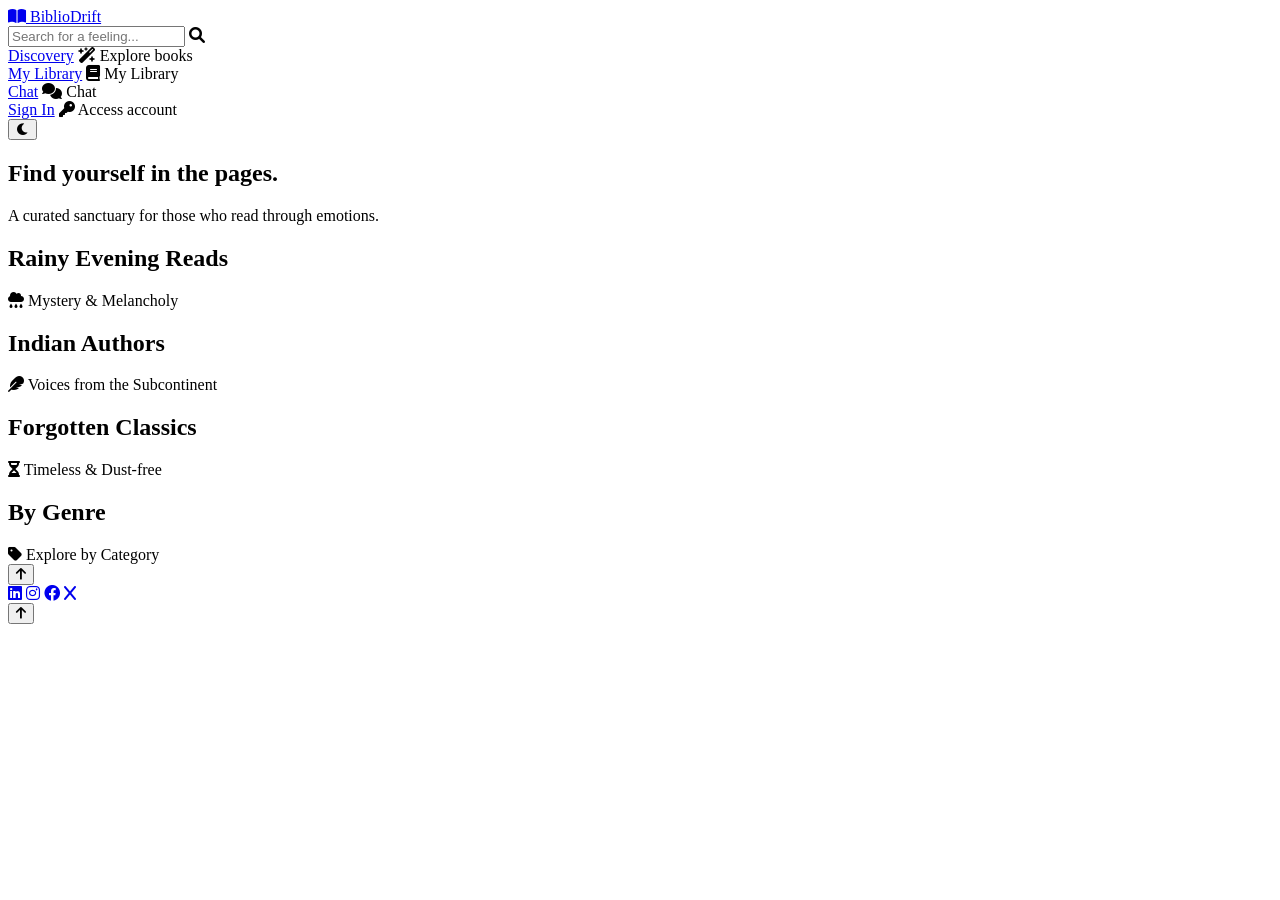
==== commit 258ba18d: "Merge branch 'main' into feat/infinite-scroll-pagination" ====
--- a/index.html
+++ b/index.html
@@ -1,123 +1,143 @@
-﻿<!doctype html>
+<!doctype html>
 <html lang="en">
 
-<head>
-  <meta charset="UTF-8" />
-  <meta name="viewport" content="width=device-width, initial-scale=1.0" />
-  <title>BiblioDrift | Find yourself in the pages</title>
-  <link rel="stylesheet" href="style.css" />
-  <link rel="stylesheet" href="style-responsive.css" />
-
-  <!-- Fonts -->
-  <link rel="preconnect" href="https://fonts.googleapis.com" />
-  <link rel="preconnect" href="https://fonts.gstatic.com" crossorigin />
-  <link
-    href="https://fonts.googleapis.com/css2?family=Playfair+Display:ital,wght@0,400;0,600;1,400&family=Georgia&display=swap"
-    rel="stylesheet" />
-  <link rel="stylesheet" href="https://cdnjs.cloudflare.com/ajax/libs/font-awesome/6.0.0/css/all.min.css" />
-</head>
-
-<body>
-  <header>
-    <a href="index.html" class="logo">
-      <img style="height: 40px" src="biblioDrift_favicon.png" alt="BiblioDrift Logo"> BiblioDrift
-    </a>
-    <div class="header-controls">
-      <div class="search-bar">
-        <input type="text" id="searchInput" class="search-input" placeholder="Search for a feeling...">
-        <i class="fa-solid fa-search search-icon" id="searchIcon" style="cursor: pointer;"></i>
-      </div>
-      <nav class="nav-links">
-        <div class="tooltip">
-          <a href="index.html" class="active">Discovery</a>
-          <span class="tooltip-text"><i class="fa-solid fa-wand-magic-sparkles"></i> Explore books</span>
-        </div>
-        <div class="tooltip">
-          <a href="library.html">My Library</a>
-          <span class="tooltip-text"><i class="fa-solid fa-book"></i> My Library</span>
-        </div>
-        <div class="tooltip">
-          <a href="chat.html">Chat</a>
-          <span class="tooltip-text"><i class="fa-solid fa-comments"></i> Chat</span>
-        </div>
-        <!-- DYNAMIC AUTH LINK -->
-        <div class="tooltip">
-          <a href="auth.html" id="navAuthLink">Sign In</a>
-          <span class="tooltip-text" id="navAuthTooltip"><i class="fa-solid fa-key"></i> Access account</span>
-        </div>
-      </nav>
-      <button id="themeToggle" class="btn-icon" title="Toggle Theme">
-        <i class="fa-solid fa-moon"></i>
-      </button>
-      <button id="export-library" class="btn-icon" title="Export Library">
-        <i class="fa-solid fa-download"></i>
-      </button>
-    </div>
-  </header>
-
-  <main>
-    <section class="hero">
-      <h1>Find yourself in the pages.</h1>
-      <p>A curated sanctuary for those who read through emotions.</p>
-    </section>
-
-    <!-- Curated Sections -->
-    <section class="curated-section">
-      <div class="section-header">
-        <h2>Rainy Evening Reads</h2>
-        <span><i class="fa-solid fa-cloud-rain"></i> Mystery & Melancholy</span>
-      </div>
-      <div class="curated-row" id="row-rainy"></div>
-    </section>
-
-    <section class="curated-section">
-      <div class="section-header">
-        <h2>Indian Authors</h2>
-        <span><i class="fa-solid fa-feather"></i> Subcontinent Voices</span>
-      </div>
-      <div class="curated-row" id="row-indian"></div>
-    </section>
-
-    <section class="curated-section">
-      <div class="section-header">
-        <h2>Forgotten Classics</h2>
-        <span><i class="fa-solid fa-hourglass"></i> Timeless & Dust-free</span>
-      </div>
-      <div class="curated-row" id="row-classics"></div>
-    </section>
-
-    <!-- Genre Grid Section -->
-    <section class="curated-section genre-section">
-      <div class="section-header">
-        <h2>Browse by Genre</h2>
-        <span><i class="fa-solid fa-compass"></i> Find your next read</span>
-      </div>
-      <div class="genre-grid" id="genre-grid">
-        <div class="genre-card" data-genre="romance"><i class="fa-solid fa-heart"></i><span>Romance</span></div>
-        <div class="genre-card" data-genre="mystery"><i class="fa-solid fa-magnifying-glass"></i><span>Mystery</span>
-        </div>
-        <div class="genre-card" data-genre="fiction"><i class="fa-solid fa-book"></i><span>Fiction</span></div>
-        <div class="genre-card" data-genre="crime"><i class="fa-solid fa-user-secret"></i><span>Crime</span></div>
-        <div class="genre-card" data-genre="fantasy"><i class="fa-solid fa-wand-sparkles"></i><span>Fantasy</span></div>
-        <div class="genre-card" data-genre="thriller"><i class="fa-solid fa-skull"></i><span>Thriller</span></div>
-        <div class="genre-card" data-genre="biography"><i class="fa-solid fa-user"></i><span>Biography</span></div>
-        <div class="genre-card" data-genre="self-help"><i
-            class="fa-solid fa-hand-holding-heart"></i><span>Self-Help</span></div>
-        <div class="genre-card" data-genre="science"><i class="fa-solid fa-flask"></i><span>Science</span></div>
-        <div class="genre-card" data-genre="history"><i class="fa-solid fa-landmark"></i><span>History</span></div>
-      </div>
-    </section>
-
-    <!-- Genre Modal -->
-    <dialog id="genre-modal" class="genre-modal">
-      <div class="genre-modal-content">
-        <div class="genre-modal-header">
-          <h2 id="genre-modal-title">Genre Books</h2>
-          <button class="close-genre-modal" id="close-genre-modal"><i class="fa-solid fa-xmark"></i></button>
-        </div>
-        <div class="genre-modal-body">
-          <div class="genre-books-grid" id="genre-books-grid"></div>
-        </div>
+    <!-- Fonts -->
+    <link rel="preconnect" href="https://fonts.googleapis.com" />
+    <link rel="preconnect" href="https://fonts.gstatic.com" crossorigin />
+    <link
+      href="https://fonts.googleapis.com/css2?family=Playfair+Display:ital,wght@0,400;0,600;1,400&family=Georgia&display=swap"
+      rel="stylesheet"
+    />
+    <link
+      rel="stylesheet"
+      href="https://cdnjs.cloudflare.com/ajax/libs/font-awesome/6.0.0/css/all.min.css"
+      xintegrity="sha512-9usAa10IRO0HhonpyAIVpjrylPvoDwiPUiKdWk5t3PyolY1cOd4DSE0Ga+ri4AuTroPR5aQvXU9xC6qOPnzFeg=="
+      crossorigin="anonymous"
+      referrerpolicy="no-referrer"
+    />
+  </head>
+
+  <body>
+    <header>
+      <a href="index.html" class="logo">
+        <i class="fa-solid fa-book-open"></i> BiblioDrift
+      </a>
+      <div class="header-controls">
+        <div class="search-bar">
+          <input
+            type="text"
+            id="searchInput"
+            class="search-input"
+            placeholder="Search for a feeling..."
+          />
+          <i class="fa-solid fa-search search-icon"></i>
+        </div>
+        <nav class="nav-links">
+          <div class="tooltip">
+            <a href="index.html" class="active">Discovery</a>
+            <span class="tooltip-text"><i class="fa-solid fa-wand-magic-sparkles"></i> Explore books</span>
+          </div>
+          <div class="tooltip">
+            <a href="library.html">My Library</a>
+            <span class="tooltip-text"><i class="fa-solid fa-book"></i> My Library</span>
+          </div>
+          <div class="tooltip">
+            <a href="chat.html">Chat</a>
+            <span class="tooltip-text"><i class="fa-solid fa-comments"></i> Chat</span>
+          </div>
+          <div class="tooltip">
+            <a href="auth.html">Sign In</a>
+            <span class="tooltip-text"><i class="fa-solid fa-key"></i> Access account</span>
+          </div>
+        </nav>
+        <button id="themeToggle" class="btn-icon" title="Toggle Theme">
+          <i class="fa-solid fa-moon"></i>
+        </button>
+      </div>
+    </header>
+
+    <main id="main-content">
+      <section class="hero">
+        <h1>Find yourself in the pages.</h1>
+        <p>A curated sanctuary for those who read through emotions.</p>
+      </section>
+
+      <!-- SEARCH RESULTS SECTION (Initially Hidden) -->
+      <section id="search-results-section" class="curated-section" style="display: none;">
+        <div class="section-header">
+          <h2 id="search-query-display">Search Results</h2>
+          <span><i class="fa-solid fa-magnifying-glass"></i> Exploring your query</span>
+        </div>
+        <div class="curated-row" id="search-results-grid">
+          <!-- Dynamically Appended Books -->
+        </div>
+        
+        <!-- INFINITE SCROLL SENTINEL & SPINNER -->
+        <div id="infinite-scroll-sentinel" class="infinite-scroll-container">
+            <div class="loading-spinner">
+                <i class="fa-solid fa-spinner fa-spin"></i> Loading more books...
+            </div>
+        </div>
+      </section>
+
+      <!-- CURATED LANDING CONTENT -->
+      <div id="landing-content">
+          <!-- Curated Table 1 -->
+          <section class="curated-section">
+            <div class="section-header">
+              <h2>Rainy Evening Reads</h2>
+              <span><i class="fa-solid fa-cloud-rain"></i> Mystery & Melancholy</span>
+            </div>
+            <div class="curated-row" id="row-rainy">
+              <!-- Books injected by JS -->
+            </div>
+          </section>
+
+          <!-- Curated Table 2 -->
+          <section class="curated-section">
+            <div class="section-header">
+              <h2>Indian Authors</h2>
+              <span><i class="fa-solid fa-feather"></i> Voices from the Subcontinent</span>
+            </div>
+            <div class="curated-row" id="row-indian">
+              <!-- JS will fill this -->
+            </div>
+          </section>
+
+          <!-- Curated Table 3 -->
+          <section class="curated-section">
+            <div class="section-header">
+              <h2>Forgotten Classics</h2>
+              <span><i class="fa-solid fa-hourglass"></i> Timeless & Dust-free</span>
+            </div>
+            <div class="curated-row" id="row-classics">
+              <!-- JS will fill this -->
+            </div>
+          </section>
+
+          <!-- Curated Table 4 -->
+          <section class="curated-section">
+            <div class="section-header">
+              <h2>By Genre</h2>
+              <span><i class="fa-solid fa-tag"></i> Explore by Category</span>
+            </div>
+            <div class="curated-row" id="row-genre">
+              <!-- JS will fill this -->
+            </div>
+          </section>
+      </div>
+    </main>
+
+    <button id="backToTop" class="btn-icon back-to-top" title="Back to Top">
+      <i class="fa-solid fa-arrow-up"></i>
+    </button>
+
+    <footer class="footer">
+      <div class="social_icons">
+        <a href="#"><i class="fab fa-linkedin"></i></a>
+        <a href="#"><i class="fab fa-instagram"></i></a>
+        <a href="#"><i class="fab fa-facebook"></i></a>
+        <a href="#"><i class="fab fa-x"></i></a>
       </div>
     </dialog>
 
@@ -136,7 +156,6 @@
             </div>
             <div class="modal-actions">
               <button id="modal-add-btn" class="btn-primary"><i class="fa-regular fa-heart"></i> Add to Library</button>
-              <button id="modal-share-btn" class="btn-secondary" style="margin-left: 10px; padding: 0.8rem 1.5rem; border: 1px solid var(--glass-border); border-radius: 8px; background: transparent; cursor: pointer; color: var(--text-main); font-family: inherit; transition: all 0.3s ease;"><i class="fa-solid fa-share-nodes"></i> Share</button>
             </div>
           </div>
         </div>
@@ -149,55 +168,37 @@
   </button>
 
 
-  <!-- Enhanced Footer -->
-  <footer class="main-footer">
-    <div class="footer-container">
-      <div class="footer-brand">
-        <a href="index.html" class="logo"><img src="biblioDrift_favicon.png">BiblioDrift</a>
-        <p class="footer-tagline">"There is no frigate like a book to take us lands away."</p>
-        <p class="footer-subtext">â€” Emily Dickinson</p>
-      </div>
-      <div class="footer-nav">
-        <h3>Explore</h3>
-        <ul>
-          <li><a href="index.html">Discovery</a></li>
-          <li><a href="library.html">My Library</a></li>
-          <li><a href="chat.html">Literary Chat</a></li>
-        </ul>
-      </div>
-      <div class="footer-social">
-        <h3>Connect</h3>
-        <div class="social-icons">
-          <a href="#" title="LinkedIn"><i class="fab fa-linkedin-in"></i></a>
-          <a href="#" title="Instagram"><i class="fab fa-instagram"></i></a>
-          <a href="https://github.com/devanshi14malhotra/BiblioDrift" target="_blank" title="GitHub"><i
-              class="fa-brands fa-github"></i></a>
-        </div>
-      </div>
-    </div>
-    <div class="footer-bottom">
-      <p>&copy; 2026 BiblioDrift. Curated with <i class="fa-solid fa-heart"></i> for book lovers.</p>
-    </div>
-  </footer>
-
-  <script src="app.js"></script>
-  <script src="script/header-scroll.js"></script>
-  <script>
-    // Persistent Login Status Check
-    document.addEventListener('DOMContentLoaded', () => {
-      if (localStorage.getItem('isLoggedIn') === 'true') {
-        const link = document.getElementById('navAuthLink');
-        const tooltip = document.getElementById('navAuthTooltip');
-        if (link) {
-          link.innerHTML = '<i class="fa-solid fa-user"></i>';
-          link.href = 'profile.html';
-        }
-        if (tooltip) {
-          tooltip.innerHTML = '<i class="fa-solid fa-id-card"></i> View Profile';
-        }
-      }
-    });
-  </script>
-</body>
-
-</html>
+    <script src="app.js"></script>
+    <script src="script/header-scroll.js"></script>
+    
+    <style>
+      /* Style for the Infinite Scroll Sentinel */
+      .infinite-scroll-container {
+          width: 100%;
+          display: flex;
+          justify-content: center;
+          align-items: center;
+          padding: 40px 0;
+          opacity: 0; /* Hidden until triggered */
+          transition: opacity 0.3s ease;
+      }
+      .infinite-scroll-container.active {
+          opacity: 1;
+      }
+      .loading-spinner {
+          font-family: 'Georgia', serif;
+          font-style: italic;
+          color: var(--text-muted);
+          display: flex;
+          gap: 10px;
+          align-items: center;
+      }
+      #search-results-grid {
+          display: flex;
+          flex-wrap: wrap;
+          gap: 20px;
+          justify-content: center;
+      }
+    </style>
+  </body>
+</html>
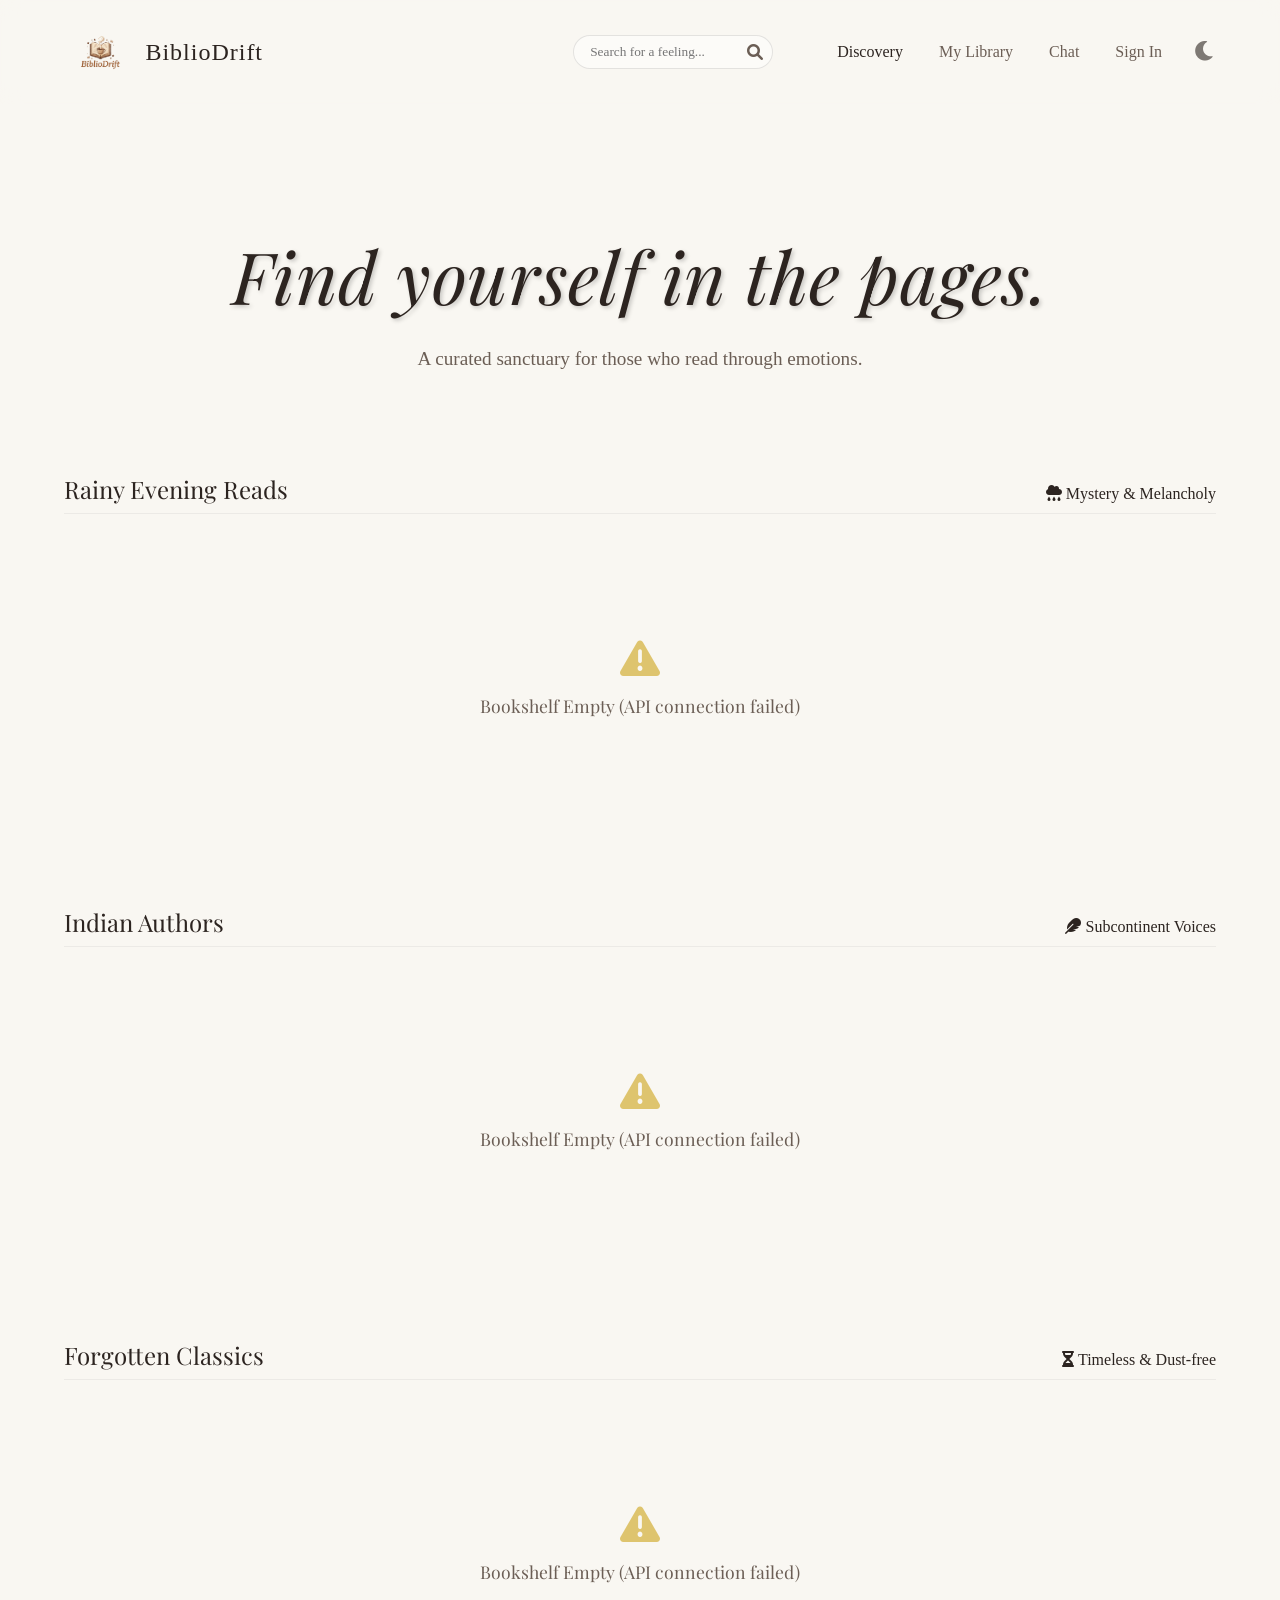
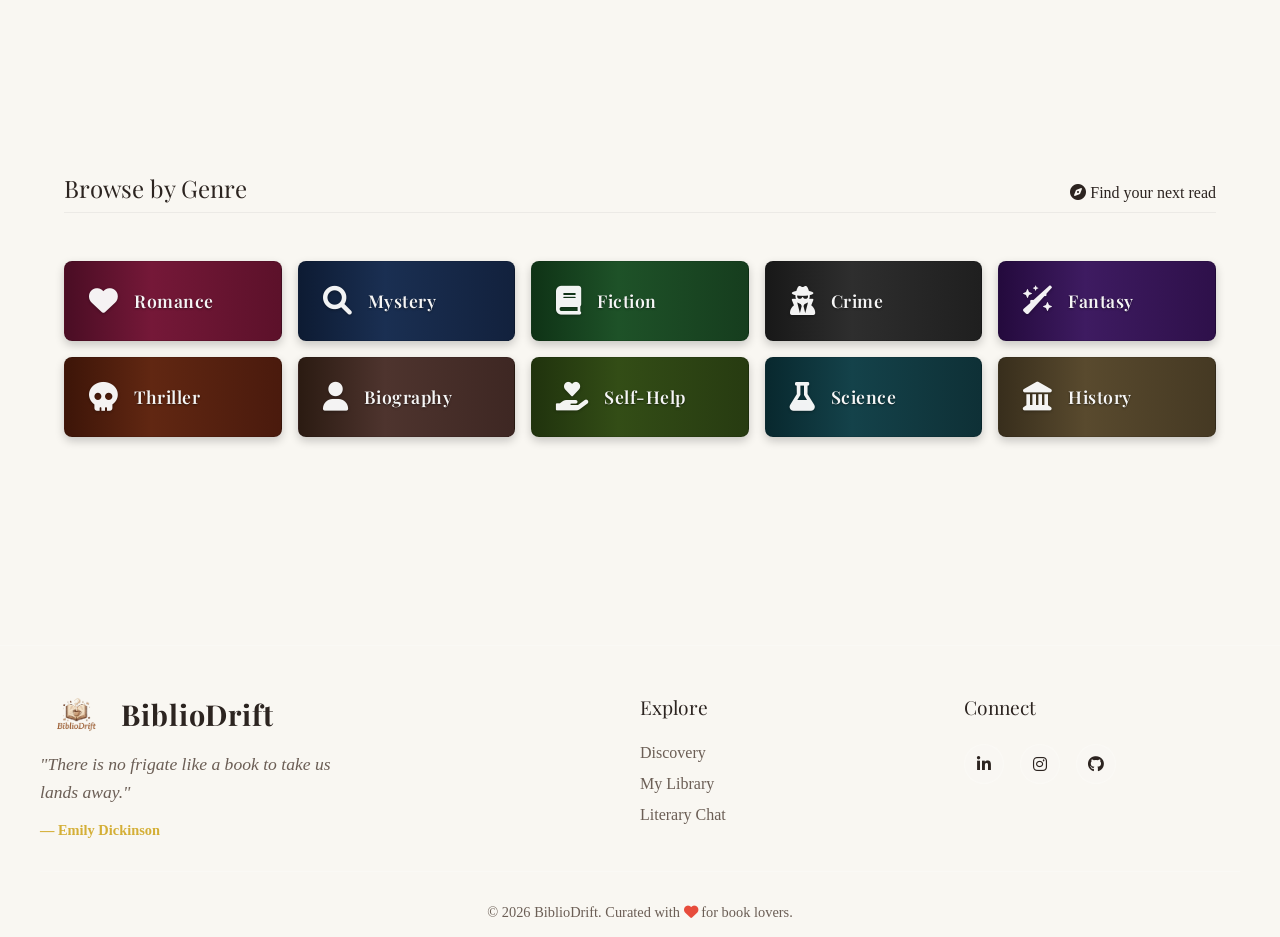
==== commit 260db3e9: "Merge pull request #231 from devanshi14malhotra/review-pr-176 Review pr 176" ====
--- a/index.html
+++ b/index.html
@@ -1,143 +1,133 @@
 <!doctype html>
 <html lang="en">
 
-    <!-- Fonts -->
-    <link rel="preconnect" href="https://fonts.googleapis.com" />
-    <link rel="preconnect" href="https://fonts.gstatic.com" crossorigin />
-    <link
-      href="https://fonts.googleapis.com/css2?family=Playfair+Display:ital,wght@0,400;0,600;1,400&family=Georgia&display=swap"
-      rel="stylesheet"
-    />
-    <link
-      rel="stylesheet"
-      href="https://cdnjs.cloudflare.com/ajax/libs/font-awesome/6.0.0/css/all.min.css"
-      xintegrity="sha512-9usAa10IRO0HhonpyAIVpjrylPvoDwiPUiKdWk5t3PyolY1cOd4DSE0Ga+ri4AuTroPR5aQvXU9xC6qOPnzFeg=="
-      crossorigin="anonymous"
-      referrerpolicy="no-referrer"
-    />
-  </head>
-
-  <body>
-    <header>
-      <a href="index.html" class="logo">
-        <i class="fa-solid fa-book-open"></i> BiblioDrift
-      </a>
-      <div class="header-controls">
-        <div class="search-bar">
-          <input
-            type="text"
-            id="searchInput"
-            class="search-input"
-            placeholder="Search for a feeling..."
-          />
-          <i class="fa-solid fa-search search-icon"></i>
-        </div>
-        <nav class="nav-links">
-          <div class="tooltip">
-            <a href="index.html" class="active">Discovery</a>
-            <span class="tooltip-text"><i class="fa-solid fa-wand-magic-sparkles"></i> Explore books</span>
-          </div>
-          <div class="tooltip">
-            <a href="library.html">My Library</a>
-            <span class="tooltip-text"><i class="fa-solid fa-book"></i> My Library</span>
-          </div>
-          <div class="tooltip">
-            <a href="chat.html">Chat</a>
-            <span class="tooltip-text"><i class="fa-solid fa-comments"></i> Chat</span>
-          </div>
-          <div class="tooltip">
-            <a href="auth.html">Sign In</a>
-            <span class="tooltip-text"><i class="fa-solid fa-key"></i> Access account</span>
-          </div>
-        </nav>
-        <button id="themeToggle" class="btn-icon" title="Toggle Theme">
-          <i class="fa-solid fa-moon"></i>
-        </button>
-      </div>
-    </header>
-
-    <main id="main-content">
-      <section class="hero">
-        <h1>Find yourself in the pages.</h1>
-        <p>A curated sanctuary for those who read through emotions.</p>
-      </section>
-
-      <!-- SEARCH RESULTS SECTION (Initially Hidden) -->
-      <section id="search-results-section" class="curated-section" style="display: none;">
-        <div class="section-header">
-          <h2 id="search-query-display">Search Results</h2>
-          <span><i class="fa-solid fa-magnifying-glass"></i> Exploring your query</span>
-        </div>
-        <div class="curated-row" id="search-results-grid">
-          <!-- Dynamically Appended Books -->
-        </div>
-        
-        <!-- INFINITE SCROLL SENTINEL & SPINNER -->
-        <div id="infinite-scroll-sentinel" class="infinite-scroll-container">
-            <div class="loading-spinner">
-                <i class="fa-solid fa-spinner fa-spin"></i> Loading more books...
-            </div>
-        </div>
-      </section>
-
-      <!-- CURATED LANDING CONTENT -->
-      <div id="landing-content">
-          <!-- Curated Table 1 -->
-          <section class="curated-section">
-            <div class="section-header">
-              <h2>Rainy Evening Reads</h2>
-              <span><i class="fa-solid fa-cloud-rain"></i> Mystery & Melancholy</span>
-            </div>
-            <div class="curated-row" id="row-rainy">
-              <!-- Books injected by JS -->
-            </div>
-          </section>
-
-          <!-- Curated Table 2 -->
-          <section class="curated-section">
-            <div class="section-header">
-              <h2>Indian Authors</h2>
-              <span><i class="fa-solid fa-feather"></i> Voices from the Subcontinent</span>
-            </div>
-            <div class="curated-row" id="row-indian">
-              <!-- JS will fill this -->
-            </div>
-          </section>
-
-          <!-- Curated Table 3 -->
-          <section class="curated-section">
-            <div class="section-header">
-              <h2>Forgotten Classics</h2>
-              <span><i class="fa-solid fa-hourglass"></i> Timeless & Dust-free</span>
-            </div>
-            <div class="curated-row" id="row-classics">
-              <!-- JS will fill this -->
-            </div>
-          </section>
-
-          <!-- Curated Table 4 -->
-          <section class="curated-section">
-            <div class="section-header">
-              <h2>By Genre</h2>
-              <span><i class="fa-solid fa-tag"></i> Explore by Category</span>
-            </div>
-            <div class="curated-row" id="row-genre">
-              <!-- JS will fill this -->
-            </div>
-          </section>
-      </div>
-    </main>
-
-    <button id="backToTop" class="btn-icon back-to-top" title="Back to Top">
-      <i class="fa-solid fa-arrow-up"></i>
-    </button>
-
-    <footer class="footer">
-      <div class="social_icons">
-        <a href="#"><i class="fab fa-linkedin"></i></a>
-        <a href="#"><i class="fab fa-instagram"></i></a>
-        <a href="#"><i class="fab fa-facebook"></i></a>
-        <a href="#"><i class="fab fa-x"></i></a>
+<head>
+  <meta charset="UTF-8" />
+  <meta name="viewport" content="width=device-width, initial-scale=1.0" />
+  <title>BiblioDrift | Find yourself in the pages</title>
+  <link rel="stylesheet" href="style.css" />
+
+  <!-- Fonts -->
+  <link rel="preconnect" href="https://fonts.googleapis.com" />
+  <link rel="preconnect" href="https://fonts.gstatic.com" crossorigin />
+  <link
+    href="https://fonts.googleapis.com/css2?family=Playfair+Display:ital,wght@0,400;0,600;1,400&family=Georgia&display=swap"
+    rel="stylesheet" />
+  <link rel="stylesheet" href="https://cdnjs.cloudflare.com/ajax/libs/font-awesome/6.0.0/css/all.min.css" />
+</head>
+
+<body>
+  <header>
+    <a href="index.html" class="logo">
+      <img style="height: 40px" src="biblioDrift_favicon.png" alt="BiblioDrift Logo"> BiblioDrift
+    </a>
+    <div class="header-controls">
+      <div class="search-bar">
+        <input type="text" id="searchInput" class="search-input" placeholder="Search for a feeling...">
+        <i class="fa-solid fa-search search-icon" id="searchIcon" style="cursor: pointer;"></i>
+      </div>
+      <nav class="nav-links">
+        <div class="tooltip">
+          <a href="index.html" class="active">Discovery</a>
+          <span class="tooltip-text"><i class="fa-solid fa-wand-magic-sparkles"></i> Explore books</span>
+        </div>
+        <div class="tooltip">
+          <a href="library.html">My Library</a>
+          <span class="tooltip-text"><i class="fa-solid fa-book"></i> My Library</span>
+        </div>
+        <div class="tooltip">
+          <a href="chat.html">Chat</a>
+          <span class="tooltip-text"><i class="fa-solid fa-comments"></i> Chat</span>
+        </div>
+        <!-- DYNAMIC AUTH LINK -->
+        <div class="tooltip">
+          <a href="auth.html" id="navAuthLink">Sign In</a>
+          <span class="tooltip-text" id="navAuthTooltip"><i class="fa-solid fa-key"></i> Access account</span>
+        </div>
+      </nav>
+      <button id="themeToggle" class="btn-icon" title="Toggle Theme">
+        <i class="fa-solid fa-moon"></i>
+      </button>
+      <button id="export-library" class="btn-icon" title="Export Library">
+        <i class="fa-solid fa-download"></i>
+      </button>
+    </div>
+  </header>
+
+  <main>
+    <section class="hero">
+      <h1>Find yourself in the pages.</h1>
+      <p>A curated sanctuary for those who read through emotions.</p>
+    </section>
+
+    <!-- SEARCH RESULTS SECTION (Initially Hidden) -->
+    <section id="search-results-section" class="curated-section" style="display: none;">
+      <div class="section-header">
+        <h2 id="search-query-display">Search Results</h2>
+        <span><i class="fa-solid fa-magnifying-glass"></i> Exploring your query</span>
+      </div>
+      <div class="curated-row" id="search-results-grid">
+        <!-- Dynamically Appended Books -->
+      </div>
+    </section>
+
+    <!-- Curated Sections -->
+    <section class="curated-section">
+      <div class="section-header">
+        <h2>Rainy Evening Reads</h2>
+        <span><i class="fa-solid fa-cloud-rain"></i> Mystery & Melancholy</span>
+      </div>
+      <div class="curated-row" id="row-rainy"></div>
+    </section>
+
+    <section class="curated-section">
+      <div class="section-header">
+        <h2>Indian Authors</h2>
+        <span><i class="fa-solid fa-feather"></i> Subcontinent Voices</span>
+      </div>
+      <div class="curated-row" id="row-indian"></div>
+    </section>
+
+    <section class="curated-section">
+      <div class="section-header">
+        <h2>Forgotten Classics</h2>
+        <span><i class="fa-solid fa-hourglass"></i> Timeless & Dust-free</span>
+      </div>
+      <div class="curated-row" id="row-classics"></div>
+    </section>
+
+    <!-- Genre Grid Section -->
+    <section class="curated-section genre-section">
+      <div class="section-header">
+        <h2>Browse by Genre</h2>
+        <span><i class="fa-solid fa-compass"></i> Find your next read</span>
+      </div>
+      <div class="genre-grid" id="genre-grid">
+        <div class="genre-card" data-genre="romance"><i class="fa-solid fa-heart"></i><span>Romance</span></div>
+        <div class="genre-card" data-genre="mystery"><i class="fa-solid fa-magnifying-glass"></i><span>Mystery</span>
+        </div>
+        <div class="genre-card" data-genre="fiction"><i class="fa-solid fa-book"></i><span>Fiction</span></div>
+        <div class="genre-card" data-genre="crime"><i class="fa-solid fa-user-secret"></i><span>Crime</span></div>
+        <div class="genre-card" data-genre="fantasy"><i class="fa-solid fa-wand-sparkles"></i><span>Fantasy</span></div>
+        <div class="genre-card" data-genre="thriller"><i class="fa-solid fa-skull"></i><span>Thriller</span></div>
+        <div class="genre-card" data-genre="biography"><i class="fa-solid fa-user"></i><span>Biography</span></div>
+        <div class="genre-card" data-genre="self-help"><i
+            class="fa-solid fa-hand-holding-heart"></i><span>Self-Help</span></div>
+        <div class="genre-card" data-genre="science"><i class="fa-solid fa-flask"></i><span>Science</span></div>
+        <div class="genre-card" data-genre="history"><i class="fa-solid fa-landmark"></i><span>History</span></div>
+      </div>
+    </section>
+
+    <!-- Genre Modal -->
+    <dialog id="genre-modal" class="genre-modal">
+      <div class="genre-modal-content">
+        <div class="genre-modal-header">
+          <h2 id="genre-modal-title">Genre Books</h2>
+          <button class="close-genre-modal" id="close-genre-modal"><i class="fa-solid fa-xmark"></i></button>
+        </div>
+        <div class="genre-modal-body">
+          <div class="genre-books-grid" id="genre-books-grid"></div>
+        </div>
       </div>
     </dialog>
 
@@ -168,37 +158,58 @@
   </button>
 
 
-    <script src="app.js"></script>
-    <script src="script/header-scroll.js"></script>
-    
-    <style>
-      /* Style for the Infinite Scroll Sentinel */
-      .infinite-scroll-container {
-          width: 100%;
-          display: flex;
-          justify-content: center;
-          align-items: center;
-          padding: 40px 0;
-          opacity: 0; /* Hidden until triggered */
-          transition: opacity 0.3s ease;
+  <!-- Enhanced Footer -->
+  <footer class="main-footer">
+    <div class="footer-container">
+      <div class="footer-brand">
+        <a href="index.html" class="logo">
+          <img style="height: 40px" src="biblioDrift_favicon.png" alt="BiblioDrift Logo"> BiblioDrift
+        </a>
+        <p class="footer-tagline">"There is no frigate like a book to take us lands away."</p>
+        <p class="footer-subtext">— Emily Dickinson</p>
+      </div>
+      <div class="footer-nav">
+        <h3>Explore</h3>
+        <ul>
+          <li><a href="index.html">Discovery</a></li>
+          <li><a href="library.html">My Library</a></li>
+          <li><a href="chat.html">Literary Chat</a></li>
+        </ul>
+      </div>
+      <div class="footer-social">
+        <h3>Connect</h3>
+        <div class="social-icons">
+          <a href="#" title="LinkedIn"><i class="fab fa-linkedin-in"></i></a>
+          <a href="#" title="Instagram"><i class="fab fa-instagram"></i></a>
+          <a href="https://github.com/devanshi14malhotra/BiblioDrift" target="_blank" title="GitHub"><i
+              class="fa-brands fa-github"></i></a>
+        </div>
+      </div>
+    </div>
+    <div class="footer-bottom">
+      <p>&copy; 2026 BiblioDrift. Curated with <i class="fa-solid fa-heart"></i> for book lovers.</p>
+    </div>
+  </footer>
+
+  <script src="config.js"></script>
+  <script src="app.js"></script>
+  <script src="script/header-scroll.js"></script>
+  <script>
+    // Persistent Login Status Check
+    document.addEventListener('DOMContentLoaded', () => {
+      if (localStorage.getItem('isLoggedIn') === 'true') {
+        const link = document.getElementById('navAuthLink');
+        const tooltip = document.getElementById('navAuthTooltip');
+        if (link) {
+          link.innerHTML = '<i class="fa-solid fa-user"></i>';
+          link.href = 'profile.html';
+        }
+        if (tooltip) {
+          tooltip.innerHTML = '<i class="fa-solid fa-id-card"></i> View Profile';
+        }
       }
-      .infinite-scroll-container.active {
-          opacity: 1;
-      }
-      .loading-spinner {
-          font-family: 'Georgia', serif;
-          font-style: italic;
-          color: var(--text-muted);
-          display: flex;
-          gap: 10px;
-          align-items: center;
-      }
-      #search-results-grid {
-          display: flex;
-          flex-wrap: wrap;
-          gap: 20px;
-          justify-content: center;
-      }
-    </style>
-  </body>
+    });
+  </script>
+</body>
+
 </html>
--- a/style.css
+++ b/style.css
@@ -0,0 +1,6706 @@
+:root {
+    /* Day Theme (Default) */
+    --bg-color: #f9f7f2;
+    --header-bg: rgba(249, 247, 242, 0.8);
+    --text-main: #2c2420;
+    --text-muted: #6b5e55;
+    --accent-gold: #d4af37;
+    --wood-dark: #5d4037;
+    --wood-light: #8d6e63;
+    --glass-bg: rgba(255, 255, 255, 0.1);
+    --glass-border: rgba(255, 255, 255, 0.2);
+    --shadow-soft: 0 10px 30px rgba(0, 0, 0, 0.05);
+    --input-bg: rgba(255, 255, 255, 0.5);
+    --input-border: rgba(0, 0, 0, 0.1);
+    --book-bg: #fff;
+    --paper-color: #fffdf9;
+
+    /* Vibe Colors */
+    --vibe-mystery: #78909c;
+    --vibe-romance: #ef9a9a;
+    --vibe-classic: #a1887f;
+
+    /* Dimensions */
+    --book-width: 160px;
+    --book-height: 240px;
+    --book-thick: 40px;
+}
+
+[data-theme="night"] {
+    /* Night Theme (Dark Wood) */
+    --bg-color: #1e1a18;
+    --header-bg: rgba(30, 26, 24, 0.85);
+    --text-main: #e0d5cb;
+    --text-muted: #a89a8e;
+    --accent-gold: #fccb4e;
+    --wood-dark: #3e2723;
+    --wood-light: #5d4037;
+    --glass-bg: rgba(0, 0, 0, 0.3);
+    --glass-border: rgba(255, 255, 255, 0.05);
+    --shadow-soft: 0 10px 40px rgba(0, 0, 0, 0.4);
+    --input-bg: rgba(0, 0, 0, 0.2);
+    --input-border: rgba(255, 255, 255, 0.1);
+    --book-bg: #2c2420;
+    --paper-color: #e0d5cb;
+}
+
+* {
+    box-sizing: border-box;
+    margin: 0;
+    padding: 0;
+}
+
+html {
+    scroll-behavior: smooth;
+}
+
+body {
+    background-color: var(--bg-color);
+    color: var(--text-main);
+    font-family: "Georgia", serif;
+    /* Classic serif for books */
+    overflow-x: hidden;
+    min-height: 100vh;
+}
+
+/* Global Wooden Scrollbar Styling */
+::-webkit-scrollbar {
+    width: 12px;
+}
+
+::-webkit-scrollbar-track {
+    background: var(--bg-color);
+}
+
+::-webkit-scrollbar-thumb {
+    background: linear-gradient(180deg, var(--wood-dark), var(--wood-light));
+    border-radius: 6px;
+    border: 2px solid var(--bg-color);
+}
+
+::-webkit-scrollbar-thumb:hover {
+    background: linear-gradient(180deg, var(--wood-light), var(--wood-dark));
+    box-shadow: inset 0 0 6px rgba(0, 0, 0, 0.3);
+}
+
+h1,
+h2,
+h3 {
+    font-weight: normal;
+    font-family: "Playfair Display", serif;
+    /* Elegant headings */
+}
+
+/* --- Layout --- */
+header {
+    padding: 2rem 4rem;
+    display: flex;
+    justify-content: space-between;
+    align-items: center;
+    position: sticky;
+    top: 0;
+    z-index: 100;
+    background: var(--header-bg);
+    backdrop-filter: blur(10px);
+    transition: background 0.5s ease;
+}
+
+.header-controls {
+    display: flex;
+    align-items: center;
+    gap: 2rem;
+}
+
+.search-bar {
+    position: relative;
+    display: flex;
+    align-items: center;
+}
+
+.search-input {
+    background: var(--input-bg);
+    border: 1px solid var(--input-border);
+    padding: 0.5rem 1rem;
+    border-radius: 20px;
+    font-family: "Georgia", serif;
+    width: 200px;
+    transition: all 0.3s ease;
+    outline: none;
+    color: var(--text-main);
+}
+
+.search-input:focus {
+    background: var(--book-bg);
+    width: 300px;
+    box-shadow: var(--shadow-soft);
+}
+
+.search-icon {
+    position: absolute;
+    right: 10px;
+    color: var(--text-muted);
+    cursor: pointer;
+    transition: color 0.3s ease;
+}
+
+.search-icon:hover {
+    color: var(--text-main);
+}
+
+.logo {
+    font-size: 1.5rem;
+    letter-spacing: 1px;
+    color: var(--text-main);
+    text-decoration: none;
+    display: flex;
+    align-items: center;
+    gap: 0.5rem;
+}
+
+.nav-links a {
+    text-decoration: none;
+    color: var(--text-muted);
+    margin-left: 2rem;
+    transition: color 0.3s ease;
+}
+
+.nav-links a:hover,
+.nav-links a.active {
+    color: var(--text-main);
+}
+
+/* === ANIMATED HOVER TOOLTIPS FOR NAVIGATION (NEW) === */
+.tooltip {
+    position: relative;
+    display: inline-block;
+}
+
+.tooltip-text {
+    position: absolute;
+    left: 50%;
+    bottom: calc(100% + 8px);
+    transform: translateX(-50%) scale(0.95) translateY(6px);
+    padding: 10px 14px;
+    background: #fffaf3;
+    color: #2b2b2b;
+    font-size: 13px;
+    font-weight: 500;
+    white-space: nowrap;
+    border-radius: 10px;
+    box-shadow: 0 8px 20px rgba(0, 0, 0, 0.15);
+    border: 1px solid rgba(0, 0, 0, 0.08);
+    opacity: 0;
+    visibility: hidden;
+    pointer-events: none;
+    transition: all 0.25s ease;
+    z-index: 9999;
+}
+
+.tooltip-text::after {
+    content: "";
+    position: absolute;
+    top: 100%;
+    left: 50%;
+    transform: translateX(-50%) rotate(45deg);
+    width: 12px;
+    height: 12px;
+    background: #fffaf3;
+    border-left: 1px solid rgba(0, 0, 0, 0.08);
+    border-bottom: 1px solid rgba(0, 0, 0, 0.08);
+}
+
+.tooltip:hover .tooltip-text {
+    opacity: 1;
+    visibility: visible;
+    transform: translateX(-40%) scale(1) translateY(0);
+}
+
+.tooltip-text i {
+    margin-right: 5px;
+    color: var(--accent-gold);
+}
+
+main {
+    padding: 2rem 4rem;
+    max-width: 1400px;
+    margin: 0 auto;
+}
+
+/* --- Hero --- */
+.hero {
+    text-align: center;
+    padding: 6rem 1rem;
+    animation: heroFade 1s ease-out;
+}
+
+@keyframes heroFade {
+    from {
+        opacity: 0;
+        transform: translateY(15px);
+    }
+
+    to {
+        opacity: 1;
+        transform: translateY(0);
+    }
+}
+
+.hero h1 {
+    font-size: clamp(2.5rem, 8vw, 4.5rem);
+    margin-bottom: 1.5rem;
+    font-style: italic;
+    line-height: 1.2;
+    letter-spacing: 0.5px;
+    text-shadow: 2px 2px 4px rgba(0, 0, 0, 0.2);
+}
+
+.hero p {
+    color: var(--text-muted);
+    font-size: 1.2rem;
+    line-height: 1.8;
+    max-width: 55ch;
+    margin: 0 auto;
+}
+
+/* --- Curated Tables (Horizontal Scroll) --- */
+.curated-section {
+    margin-bottom: 6rem;
+}
+
+.section-header {
+    margin-bottom: 2rem;
+    border-bottom: 1px solid rgba(0, 0, 0, 0.05);
+    padding-bottom: 0.5rem;
+    display: flex;
+    justify-content: space-between;
+    align-items: baseline;
+}
+
+.curated-row {
+    display: flex;
+    gap: 3rem;
+    padding: 2rem 1rem;
+    overflow-x: visible;
+    /* Allow 3D overflow */
+    perspective: 1000px;
+}
+
+/* --- 3D Book Component --- */
+.book-scene {
+    width: var(--book-width);
+    height: var(--book-height);
+    perspective: 1000px;
+    cursor: pointer;
+    /* Random slight rotation for organic feel - handled in JS usually, but default here */
+}
+
+.book {
+    width: 100%;
+    height: 100%;
+    position: relative;
+    transform-style: preserve-3d;
+    /* Bouncy cozy feel */
+    transform-origin: center center -20px;
+    /* Pivot inside the book */
+    animation: floatIn 0.8s ease-out backwards;
+}
+
+@keyframes floatIn {
+    from {
+        opacity: 0;
+        transform: translateY(50px) scale(0.9);
+    }
+
+    to {
+        opacity: 1;
+        transform: translateY(0) scale(1);
+    }
+}
+
+.book.flipped {
+    transform: rotateY(180deg) scale(1.2) translateZ(50px);
+    /* Expand and bring closer */
+    z-index: 100;
+}
+
+/* Book Faces */
+.book__face {
+    position: absolute;
+    width: 100%;
+    height: 100%;
+    backface-visibility: hidden;
+    /* Hide back when front is clear */
+    border-radius: 4px 8px 8px 4px;
+    box-shadow: 5px 5px 15px rgba(0, 0, 0, 0.15);
+}
+
+.book__face--front {
+    background: var(--book-bg);
+    transform: rotateY(0deg);
+    z-index: 2;
+}
+
+.book__face--front img {
+    width: 100%;
+    height: 100%;
+    object-fit: cover;
+    border-radius: 4px 8px 8px 4px;
+}
+
+.book__face--back {
+    transform: rotateY(180deg);
+    background: var(--paper-color);
+    /* Paper color */
+    padding: 1.5rem;
+    display: flex;
+    flex-direction: column;
+    justify-content: space-between;
+    border: 1px solid var(--glass-border);
+    z-index: 1;
+    color: #2c2420;
+    /* Keep text dark for paper feel even in night mode */
+}
+
+/* The Spine */
+.book__face--spine {
+    position: absolute;
+    width: var(--book-thick);
+    height: 100%;
+    left: 0;
+    top: 0;
+    transform: rotateY(-90deg) translateZ(calc(var(--book-thick) / 2));
+}
+
+/* Improved 3D Box Model */
+/* Re-defining .book for proper thickness volume */
+.book {
+    transform-origin: center center -20px;
+    /* Pivot inside the book */
+}
+
+.book__face--front {
+    transform: translateZ(20px);
+}
+
+.book__face--back {
+    transform: rotateY(180deg) translateZ(20px);
+}
+
+.book__face--spine {
+    width: 40px;
+    height: 100%;
+    background: #333;
+    /* Default spine color */
+    transform: rotateY(-90deg) translateZ(20px);
+    /* Adjust positioning to be flush left of front face */
+    left: -20px;
+    /* Half thickness */
+}
+
+.book__face--right {
+    /* Pages */
+    width: 40px;
+    height: 100%;
+    background: linear-gradient(to right, #fff, #f0f0f0 20%, #fff 40%);
+    transform: rotateY(90deg) translateZ(140px);
+    /* Width - half thickness */
+    left: auto;
+    right: -20px;
+}
+
+/* Hover Effect: Pull out */
+.book-scene:hover .book:not(.flipped) {
+    transform: translateZ(30px) translateY(-10px) rotateY(-10deg);
+}
+
+/* Glassmorphism Overlay (Quick view) */
+.glass-overlay {
+    position: absolute;
+    bottom: 10px;
+    left: 10px;
+    right: 10px;
+    background: rgba(255, 255, 255, 0.7);
+    backdrop-filter: blur(8px);
+    padding: 0.5rem;
+    border-radius: 6px;
+    opacity: 0;
+    transform: translateY(10px);
+    transition: all 0.3s ease;
+    pointer-events: none;
+    /* Let clicks pass to book */
+}
+
+.book-scene:hover .glass-overlay {
+    opacity: 1;
+    transform: translateY(0);
+}
+
+/* Back of book content */
+.handwritten-note {
+    font-family: "Courier New", Courier, monospace;
+    /* Placeholder for handwriting font */
+    color: var(--text-muted);
+    font-size: 0.9rem;
+    line-height: 1.4;
+    background: #fffdc2;
+    padding: 10px;
+    transform: rotate(-2deg);
+    box-shadow: 2px 2px 5px rgba(0, 0, 0, 0.1);
+    margin-bottom: 1rem;
+}
+
+.book-actions {
+    display: flex;
+    gap: 0.5rem;
+}
+
+.btn-icon {
+    border: none;
+    background: none;
+    cursor: pointer;
+    font-size: 1.2rem;
+    opacity: 0.6;
+    transition: opacity 0.2s;
+}
+
+.btn-icon:hover {
+    opacity: 1;
+    transform: scale(1.1);
+}
+
+/* --- Virtual Shelves --- */
+.shelves-container {
+    display: flex;
+    flex-direction: column;
+    gap: 4rem;
+    padding: 2rem 0;
+}
+
+.shelf-row {
+    position: relative;
+    padding: 0 2rem 1.5rem 2rem;
+    /* Realistic Wood Texture Gradient */
+    background:
+        repeating-linear-gradient(90deg,
+            transparent 0,
+            transparent 4px,
+            rgba(0, 0, 0, 0.02) 5px,
+            transparent 10px),
+        linear-gradient(to bottom, #5d4037 0%, #3e2723 100%);
+    border-bottom: 25px solid #281a15;
+    /* Thicker front lip */
+    border-radius: 4px;
+    box-shadow:
+        0 20px 20px -10px rgba(0, 0, 0, 0.3),
+        inset 0 2px 20px rgba(0, 0, 0, 0.2);
+    display: flex;
+    align-items: flex-end;
+    gap: 1.5rem;
+    /* More spacing for expanded books */
+    min-height: 280px;
+}
+
+.shelf-row::after {
+    /* Depth shadow on wall behind books */
+    content: "";
+    position: absolute;
+    bottom: 25px;
+    /* Above bottom lip */
+    left: 0;
+    right: 0;
+    height: 100%;
+    z-index: -1;
+    background: linear-gradient(to bottom,
+            rgba(0, 0, 0, 0.1),
+            rgba(0, 0, 0, 0.4));
+    pointer-events: none;
+}
+
+.shelf-label {
+    position: absolute;
+    top: -20px;
+    left: 0;
+    font-size: 1.2rem;
+    color: var(--wood-light);
+    font-style: italic;
+}
+
+/* --- Mood Analysis Styles --- */
+
+/* Mood Tags on Book Covers */
+.mood-tags {
+    position: absolute;
+    top: 5px;
+    left: 5px;
+    display: flex;
+    flex-direction: column;
+    gap: 2px;
+}
+
+.mood-tag {
+    background: rgba(0, 0, 0, 0.7);
+    color: white;
+    padding: 2px 6px;
+    border-radius: 10px;
+    font-size: 0.7rem;
+    font-weight: bold;
+    text-transform: capitalize;
+}
+
+/* Mood-specific colors */
+.mood-cozy {
+    background: #8d6e63 !important;
+}
+
+.mood-dark {
+    background: #424242 !important;
+}
+
+.mood-mysterious {
+    background: #5e35b1 !important;
+}
+
+.mood-romantic {
+    background: #e91e63 !important;
+}
+
+.mood-adventurous {
+    background: #ff5722 !important;
+}
+
+.mood-melancholy {
+    background: #607d8b !important;
+}
+
+.mood-uplifting {
+    background: #4caf50 !important;
+}
+
+.mood-intense {
+    background: #f44336 !important;
+}
+
+.mood-whimsical {
+    background: #9c27b0 !important;
+}
+
+.mood-thought-provoking {
+    background: #795548 !important;
+}
+
+/* Glass overlay mood tags */
+.glass-mood-tags {
+    margin-top: 0.5rem;
+    display: flex;
+    gap: 0.25rem;
+    flex-wrap: wrap;
+}
+
+.glass-mood-tag {
+    background: rgba(255, 255, 255, 0.3);
+    padding: 1px 4px;
+    border-radius: 8px;
+    font-size: 0.6rem;
+    text-transform: capitalize;
+}
+
+/* Back of book mood analysis */
+.mood-analysis {
+    margin-top: 1rem;
+    padding-top: 0.5rem;
+    border-top: 1px solid rgba(0, 0, 0, 0.1);
+}
+
+.mood-tags-back {
+    display: flex;
+    gap: 0.25rem;
+    flex-wrap: wrap;
+    margin-top: 0.25rem;
+}
+
+.mood-tag-small {
+    background: var(--accent-gold);
+    color: white;
+    padding: 1px 4px;
+    border-radius: 6px;
+    font-size: 0.6rem;
+    text-transform: capitalize;
+}
+
+/* Mood Analysis Modal */
+.mood-modal {
+    position: fixed;
+    top: 0;
+    left: 0;
+    width: 100%;
+    height: 100%;
+    background: rgba(0, 0, 0, 0.7);
+    display: flex;
+    justify-content: center;
+    align-items: center;
+    z-index: 1000;
+    backdrop-filter: blur(5px);
+}
+
+.mood-modal-content {
+    background: var(--book-bg);
+    border-radius: 12px;
+    max-width: 500px;
+    width: 90%;
+    max-height: 80vh;
+    overflow-y: auto;
+    box-shadow: var(--shadow-soft);
+    border: 1px solid var(--glass-border);
+}
+
+.mood-modal-header {
+    padding: 1.5rem;
+    border-bottom: 1px solid var(--glass-border);
+    display: flex;
+    justify-content: space-between;
+    align-items: center;
+}
+
+.mood-modal-header h3 {
+    margin: 0;
+    color: var(--text-main);
+}
+
+.close-modal {
+    background: none;
+    border: none;
+    font-size: 1.5rem;
+    cursor: pointer;
+    color: var(--text-muted);
+    padding: 0;
+    width: 30px;
+    height: 30px;
+    display: flex;
+    align-items: center;
+    justify-content: center;
+}
+
+.close-modal:hover {
+    color: var(--text-main);
+}
+
+.mood-modal-body {
+    padding: 1.5rem;
+}
+
+.mood-section {
+    margin-bottom: 1.5rem;
+}
+
+.mood-section h4 {
+    margin: 0 0 0.5rem 0;
+    color: var(--text-main);
+    font-size: 1rem;
+}
+
+/* Sentiment Bar */
+.sentiment-bar {
+    width: 100%;
+    height: 8px;
+    background: #e0e0e0;
+    border-radius: 4px;
+    overflow: hidden;
+    margin: 0.5rem 0;
+}
+
+.sentiment-fill {
+    height: 100%;
+    background: linear-gradient(to right, #f44336, #ff9800, #4caf50);
+    transition: width 0.3s ease;
+}
+
+/* Large mood tags in modal */
+.mood-tags-large {
+    display: flex;
+    gap: 0.5rem;
+    flex-wrap: wrap;
+}
+
+.mood-tag-large {
+    padding: 0.5rem 1rem;
+    border-radius: 20px;
+    font-size: 0.9rem;
+    font-weight: bold;
+    color: white;
+    text-transform: capitalize;
+}
+
+/* Vibe quote styling */
+.vibe-quote {
+    background: var(--paper-color);
+    padding: 1rem;
+    border-radius: 8px;
+    font-style: italic;
+    color: #2c2420;
+    border-left: 4px solid var(--accent-gold);
+    margin: 0.5rem 0;
+}
+
+/* Mood button in book actions */
+.mood-btn {
+    color: var(--accent-gold) !important;
+}
+
+.mood-btn:hover {
+    color: var(--wood-dark) !important;
+    transform: scale(1.1);
+}
+
+/* Responsive mood modal */
+@media (max-width: 768px) {
+    .mood-modal-content {
+        width: 95%;
+        margin: 1rem;
+    }
+
+    .mood-tags-large {
+        flex-direction: column;
+    }
+
+    .mood-tag-large {
+        text-align: center;
+    }
+}
+
+/* Utilities */
+.hidden {
+    display: none;
+}
+
+.fade-in {
+    animation: fadeIn 1s ease;
+}
+
+@keyframes fadeIn {
+    from {
+        opacity: 0;
+        transform: translateY(10px);
+    }
+
+    to {
+        opacity: 1;
+        transform: translateY(0);
+    }
+}
+
+/* Theme Toggle Button Enhancement */
+#themeToggle {
+    font-size: 1.4rem;
+    color: var(--text-main);
+    cursor: pointer;
+    transition:
+        transform 0.3s ease,
+        color 0.3s ease;
+}
+
+#themeToggle:hover {
+    transform: rotate(15deg) scale(1.1);
+    color: var(--accent-gold);
+}
+
+/* --- Back to Top Button --- */
+.back-to-top {
+    position: fixed;
+    bottom: 2rem;
+    right: 2rem;
+    width: 3rem;
+    height: 3rem;
+    border-radius: 50%;
+    background: var(--header-bg);
+    border: 1px solid var(--glass-border);
+    box-shadow: var(--shadow-soft);
+    display: flex;
+    justify-content: center;
+    align-items: center;
+    z-index: 999;
+    opacity: 1;
+    visibility: visible;
+    transition: all 0.4s ease;
+    backdrop-filter: blur(5px);
+}
+
+.back-to-top.hidden {
+    opacity: 0;
+    visibility: hidden;
+    transform: translateY(20px);
+}
+
+.back-to-top:hover {
+    background: var(--book-bg);
+    transform: translateY(-5px);
+    box-shadow: 0 15px 30px rgba(0, 0, 0, 0.15);
+    color: var(--accent-gold);
+}
+
+/*Footer design */
+
+.footer {
+    min-height: 120px;
+    width: 100%;
+    background-color: #222;
+    display: flex;
+    flex-direction: column;
+    justify-content: center;
+    align-items: center;
+    gap: 1.2rem;
+    padding: 2rem 0;
+    margin-top: 4rem;
+}
+
+.social_icons {
+    display: flex;
+    gap: 2rem;
+    z-index: 999;
+}
+
+.social_icons a {
+    color: var(--accent-gold);
+    font-size: 2rem;
+    transition:
+        transform 0.3s ease,
+        color 0.3s ease;
+    text-decoration: none;
+}
+
+.social_icons a:hover {
+    color: white;
+    transform: translateY(-5px);
+}
+
+.reading-progress {
+    margin-top: 0.75rem;
+    opacity: 0.85;
+}
+
+.progress-slider {
+    width: 100%;
+    accent-color: var(--accent-gold);
+}
+
+.reading-progress small {
+    font-size: 0.7rem;
+    opacity: 0.7;
+}
+
+/* --- Glass Modal --- */
+.glass-modal {
+    margin: auto;
+    width: 90%;
+    max-width: 900px;
+    background: transparent;
+    border: none;
+    padding: 0;
+    overflow: visible;
+}
+
+.glass-modal::backdrop {
+    background: rgba(0, 0, 0, 0.4);
+    backdrop-filter: blur(5px);
+}
+
+.modal-content {
+    background: rgba(255, 255, 255, 0.65);
+    backdrop-filter: blur(20px);
+    -webkit-backdrop-filter: blur(20px);
+    border: 1px solid var(--glass-border);
+    border-radius: 20px;
+    box-shadow: 0 25px 50px -12px rgba(0, 0, 0, 0.25);
+    padding: 2.5rem;
+    position: relative;
+    overflow: hidden;
+    animation: modalIn 0.4s cubic-bezier(0.175, 0.885, 0.32, 1.275);
+}
+
+[data-theme="night"] .modal-content {
+    background: rgba(30, 26, 24, 0.8);
+    border: 1px solid rgba(255, 255, 255, 0.1);
+}
+
+@keyframes modalIn {
+    from {
+        opacity: 0;
+        transform: scale(0.9) translateY(20px);
+    }
+
+    to {
+        opacity: 1;
+        transform: scale(1) translateY(0);
+    }
+}
+
+.close-modal-btn {
+    position: absolute;
+    top: 1.5rem;
+    right: 1.5rem;
+    background: var(--glass-bg);
+    border: none;
+    width: 2.5rem;
+    height: 2.5rem;
+    border-radius: 50%;
+    cursor: pointer;
+    font-size: 1.2rem;
+    color: var(--text-muted);
+    transition: all 0.2s;
+    display: flex;
+    justify-content: center;
+    align-items: center;
+    z-index: 10;
+}
+
+.close-modal-btn:hover {
+    background: var(--accent-gold);
+    color: #fff;
+    transform: rotate(90deg);
+}
+
+.modal-body {
+    display: grid;
+    grid-template-columns: 300px 1fr;
+    gap: 3rem;
+}
+
+.modal-media {
+    display: flex;
+    justify-content: center;
+    align-items: center;
+}
+
+.modal-media img {
+    width: 100%;
+    height: auto;
+    border-radius: 12px;
+    box-shadow: 10px 10px 30px rgba(0, 0, 0, 0.2);
+    transform: rotate(-3deg);
+    transition: transform 0.3s;
+}
+
+.modal-media img:hover {
+    transform: rotate(0) scale(1.02);
+}
+
+.modal-info {
+    display: flex;
+    flex-direction: column;
+    gap: 1.5rem;
+}
+
+.modal-info h2 {
+    font-size: 2.5rem;
+    line-height: 1.2;
+    margin-bottom: 0;
+}
+
+.modal-subtitle {
+    font-size: 1.2rem;
+    color: var(--text-muted);
+    font-style: italic;
+    margin-top: -1rem;
+}
+
+/* AI Insight Box */
+.ai-insight-box {
+    background: linear-gradient(135deg,
+            rgba(255, 255, 255, 0.4),
+            rgba(255, 255, 255, 0.1));
+    border: 1px solid var(--glass-border);
+    padding: 1.5rem;
+    border-radius: 15px;
+    position: relative;
+    margin-top: 1rem;
+}
+
+[data-theme="night"] .ai-insight-box {
+    background: linear-gradient(135deg,
+            rgba(255, 255, 255, 0.05),
+            rgba(0, 0, 0, 0.2));
+}
+
+.ai-insight-box::before {
+    content: "";
+    position: absolute;
+    top: 0;
+    left: 0;
+    right: 0;
+    height: 2px;
+    background: linear-gradient(90deg,
+            transparent,
+            var(--accent-gold),
+            transparent);
+    opacity: 0.5;
+}
+
+.ai-header {
+    display: flex;
+    align-items: center;
+    gap: 0.8rem;
+    font-family: "Courier New", monospace;
+    /* Tech feel */
+    font-weight: bold;
+    color: var(--accent-gold);
+    margin-bottom: 1rem;
+    text-transform: uppercase;
+    letter-spacing: 1px;
+    font-size: 0.9rem;
+}
+
+#modal-summary {
+    line-height: 1.6;
+    color: var(--text-main);
+}
+
+.modal-actions {
+    margin-top: auto;
+    display: flex;
+    gap: 1rem;
+}
+
+.btn-primary {
+    background: var(--text-main);
+    color: var(--bg-color);
+    border: none;
+    padding: 1rem 2rem;
+    border-radius: 30px;
+    font-family: "Georgia", serif;
+    font-size: 1.1rem;
+    cursor: pointer;
+    transition: all 0.3s;
+    display: flex;
+    align-items: center;
+    gap: 0.8rem;
+}
+
+.btn-primary:hover {
+    background: var(--accent-gold);
+    color: #fff;
+    transform: translateY(-2px);
+    box-shadow: 0 5px 15px rgba(0, 0, 0, 0.1);
+}
+
+/* Responsive Modal */
+@media (max-width: 768px) {
+    .modal-body {
+        grid-template-columns: 1fr;
+    }
+
+    .modal-media img {
+        max-width: 200px;
+        transform: rotate(0);
+    }
+
+    .modal-content {
+        padding: 1.5rem;
+    }
+}
+
+/* ===== CHAT INTERFACE STYLES ===== */
+
+.chat-container {
+    max-width: 900px;
+    margin: 0 auto;
+    height: calc(100vh - 80px);
+    display: flex;
+    flex-direction: column;
+    background: var(--glass-bg);
+    backdrop-filter: blur(20px);
+    border: 1px solid var(--glass-border);
+    border-radius: 20px;
+    overflow: hidden;
+    box-shadow: var(--shadow-soft);
+}
+
+.chat-header {
+    padding: 20px 25px;
+    background: var(--glass-bg);
+    border-bottom: 1px solid var(--glass-border);
+    display: flex;
+    justify-content: space-between;
+    align-items: center;
+}
+
+.bookseller-info {
+    display: flex;
+    align-items: center;
+    gap: 15px;
+}
+
+.bookseller-avatar {
+    width: 50px;
+    height: 50px;
+    background: var(--accent-gold);
+    border-radius: 50%;
+    display: flex;
+    align-items: center;
+    justify-content: center;
+    color: var(--wood-dark);
+    font-size: 20px;
+    box-shadow: 0 4px 15px rgba(212, 175, 55, 0.3);
+}
+
+.bookseller-details h2 {
+    font-family: 'Playfair Display', serif;
+    color: var(--text-main);
+    font-size: 1.4rem;
+    margin-bottom: 4px;
+}
+
+.status {
+    display: flex;
+    align-items: center;
+    gap: 8px;
+    color: var(--text-muted);
+    font-size: 0.9rem;
+}
+
+.status-dot {
+    width: 8px;
+    height: 8px;
+    background: #4caf50;
+    border-radius: 50%;
+    animation: pulse 2s infinite;
+}
+
+@keyframes pulse {
+
+    0%,
+    100% {
+        opacity: 1;
+    }
+
+    50% {
+        opacity: 0.5;
+    }
+}
+
+.chat-actions {
+    display: flex;
+    gap: 10px;
+}
+
+.action-btn {
+    width: 40px;
+    height: 40px;
+    background: var(--glass-bg);
+    border: 1px solid var(--glass-border);
+    border-radius: 10px;
+    color: var(--text-muted);
+    cursor: pointer;
+    transition: all 0.3s ease;
+    display: flex;
+    align-items: center;
+    justify-content: center;
+}
+
+.action-btn:hover {
+    background: var(--accent-gold);
+    color: var(--wood-dark);
+    transform: translateY(-2px);
+}
+
+.chat-messages {
+    flex: 1;
+    overflow-y: auto;
+    padding: 20px 25px;
+    display: flex;
+    flex-direction: column;
+    gap: 20px;
+}
+
+.message {
+    display: flex;
+    gap: 12px;
+    max-width: 80%;
+}
+
+.message.user-message {
+    align-self: flex-end;
+    flex-direction: row-reverse;
+}
+
+.message-avatar {
+    width: 35px;
+    height: 35px;
+    border-radius: 50%;
+    display: flex;
+    align-items: center;
+    justify-content: center;
+    font-size: 14px;
+    flex-shrink: 0;
+}
+
+.bookseller-message .message-avatar {
+    background: var(--accent-gold);
+    color: var(--wood-dark);
+}
+
+.user-message .message-avatar {
+    background: var(--wood-light);
+    color: var(--paper-color);
+}
+
+.message-content {
+    flex: 1;
+}
+
+.message-bubble {
+    background: var(--glass-bg);
+    border: 1px solid var(--glass-border);
+    border-radius: 18px;
+    padding: 15px 18px;
+    backdrop-filter: blur(10px);
+    box-shadow: 0 4px 15px rgba(0, 0, 0, 0.1);
+}
+
+.user-message .message-bubble {
+    background: var(--accent-gold);
+    color: var(--wood-dark);
+    border-color: var(--accent-gold);
+}
+
+.message-bubble p {
+    margin-bottom: 8px;
+    line-height: 1.5;
+    color: var(--text-main);
+}
+
+.user-message .message-bubble p {
+    color: var(--wood-dark);
+}
+
+.message-bubble p:last-child {
+    margin-bottom: 0;
+}
+
+.message-time {
+    font-size: 0.75rem;
+    color: var(--text-muted);
+    margin-top: 5px;
+    text-align: left;
+}
+
+.user-message .message-time {
+    text-align: right;
+}
+
+.quick-suggestions {
+    padding: 15px 25px;
+    border-top: 1px solid var(--glass-border);
+    background: var(--glass-bg);
+}
+
+.suggestions-header {
+    font-size: 0.9rem;
+    color: var(--text-muted);
+    margin-bottom: 12px;
+}
+
+.suggestions-list {
+    display: flex;
+    gap: 10px;
+    flex-wrap: wrap;
+}
+
+.suggestion-btn {
+    background: var(--glass-bg);
+    border: 1px solid var(--glass-border);
+    border-radius: 20px;
+    padding: 8px 15px;
+    color: var(--text-main);
+    cursor: pointer;
+    transition: all 0.3s ease;
+    font-size: 0.85rem;
+    display: flex;
+    align-items: center;
+    gap: 6px;
+    backdrop-filter: blur(10px);
+}
+
+.suggestion-btn:hover {
+    background: var(--accent-gold);
+    color: var(--wood-dark);
+    transform: translateY(-2px);
+    box-shadow: 0 4px 15px rgba(212, 175, 55, 0.3);
+}
+
+.chat-input-container {
+    padding: 20px 25px;
+    border-top: 1px solid var(--glass-border);
+    background: var(--glass-bg);
+}
+
+.chat-input-wrapper {
+    display: flex;
+    gap: 12px;
+    align-items: flex-end;
+    background: var(--input-bg);
+    border: 1px solid var(--input-border);
+    border-radius: 20px;
+    padding: 12px 15px;
+    backdrop-filter: blur(10px);
+}
+
+#chatInput {
+    flex: 1;
+    background: transparent;
+    border: none;
+    outline: none;
+    color: var(--text-main);
+    font-size: 1rem;
+    line-height: 1.4;
+    resize: none;
+    min-height: 24px;
+    max-height: 120px;
+    font-family: inherit;
+}
+
+#chatInput::placeholder {
+    color: var(--text-muted);
+}
+
+.send-btn {
+    width: 40px;
+    height: 40px;
+    background: var(--accent-gold);
+    border: none;
+    border-radius: 50%;
+    color: var(--wood-dark);
+    cursor: pointer;
+    transition: all 0.3s ease;
+    display: flex;
+    align-items: center;
+    justify-content: center;
+    flex-shrink: 0;
+}
+
+.send-btn:hover {
+    transform: scale(1.1);
+    box-shadow: 0 4px 15px rgba(212, 175, 55, 0.4);
+}
+
+.send-btn:disabled {
+    opacity: 0.5;
+    cursor: not-allowed;
+    transform: none;
+}
+
+.input-hint {
+    margin-top: 8px;
+    font-size: 0.8rem;
+    color: var(--text-muted);
+    display: flex;
+    align-items: center;
+    gap: 6px;
+}
+
+/* Book Recommendations in Chat */
+.book-recommendation {
+    margin: 15px 0;
+    padding: 15px;
+    background: var(--glass-bg);
+    border: 1px solid var(--glass-border);
+    border-radius: 12px;
+    backdrop-filter: blur(10px);
+}
+
+.book-rec-header {
+    display: flex;
+    justify-content: space-between;
+    align-items: center;
+    margin-bottom: 12px;
+}
+
+.book-rec-title {
+    font-weight: 600;
+    color: var(--text-main);
+    font-size: 0.95rem;
+}
+
+.book-rec-count {
+    font-size: 0.8rem;
+    color: var(--text-muted);
+    background: var(--glass-bg);
+    padding: 4px 8px;
+    border-radius: 10px;
+}
+
+.book-rec-grid {
+    display: grid;
+    grid-template-columns: repeat(auto-fill, minmax(120px, 1fr));
+    gap: 12px;
+}
+
+.book-rec-item {
+    background: var(--glass-bg);
+    border: 1px solid var(--glass-border);
+    border-radius: 8px;
+    padding: 10px;
+    text-align: center;
+    cursor: pointer;
+    transition: all 0.3s ease;
+    backdrop-filter: blur(5px);
+}
+
+.book-rec-item:hover {
+    transform: translateY(-3px);
+    box-shadow: 0 6px 20px rgba(0, 0, 0, 0.15);
+    border-color: var(--accent-gold);
+}
+
+.book-rec-cover {
+    width: 60px;
+    height: 90px;
+    background: var(--book-bg);
+    border-radius: 4px;
+    margin: 0 auto 8px;
+    display: flex;
+    align-items: center;
+    justify-content: center;
+    overflow: hidden;
+    box-shadow: 0 2px 8px rgba(0, 0, 0, 0.1);
+}
+
+.book-rec-cover img {
+    width: 100%;
+    height: 100%;
+    object-fit: cover;
+}
+
+.book-rec-cover i {
+    font-size: 24px;
+    color: var(--text-muted);
+}
+
+.book-rec-info h4 {
+    font-size: 0.8rem;
+    color: var(--text-main);
+    margin-bottom: 4px;
+    line-height: 1.2;
+    display: -webkit-box;
+    -webkit-line-clamp: 2;
+    -webkit-box-orient: vertical;
+    overflow: hidden;
+}
+
+.book-rec-info p {
+    font-size: 0.7rem;
+    color: var(--text-muted);
+    display: -webkit-box;
+    -webkit-line-clamp: 1;
+    -webkit-box-orient: vertical;
+    overflow: hidden;
+}
+
+/* Typing Indicator */
+.typing-indicator {
+    display: flex;
+    align-items: center;
+    gap: 12px;
+    max-width: 80%;
+}
+
+.typing-indicator .message-avatar {
+    width: 35px;
+    height: 35px;
+    background: var(--accent-gold);
+    color: var(--wood-dark);
+    border-radius: 50%;
+    display: flex;
+    align-items: center;
+    justify-content: center;
+    font-size: 14px;
+}
+
+.typing-bubble {
+    background: var(--glass-bg);
+    border: 1px solid var(--glass-border);
+    border-radius: 18px;
+    padding: 15px 18px;
+    backdrop-filter: blur(10px);
+    display: flex;
+    align-items: center;
+    gap: 4px;
+}
+
+.typing-dot {
+    width: 8px;
+    height: 8px;
+    background: var(--text-muted);
+    border-radius: 50%;
+    animation: typing 1.4s infinite ease-in-out;
+}
+
+.typing-dot:nth-child(2) {
+    animation-delay: 0.2s;
+}
+
+.typing-dot:nth-child(3) {
+    animation-delay: 0.4s;
+}
+
+@keyframes typing {
+
+    0%,
+    60%,
+    100% {
+        transform: translateY(0);
+        opacity: 0.4;
+    }
+
+    30% {
+        transform: translateY(-10px);
+        opacity: 1;
+    }
+}
+
+/* Responsive Design */
+@media (max-width: 768px) {
+    .chat-container {
+        height: calc(100vh - 60px);
+        border-radius: 0;
+        margin: 0;
+    }
+
+    .chat-header {
+        padding: 15px 20px;
+    }
+
+    .bookseller-details h2 {
+        font-size: 1.2rem;
+    }
+
+    .chat-messages {
+        padding: 15px 20px;
+    }
+
+    .message {
+        max-width: 90%;
+    }
+
+    .suggestions-list {
+        flex-direction: column;
+    }
+
+    .suggestion-btn {
+        justify-content: center;
+    }
+
+    .book-rec-grid {
+        grid-template-columns: repeat(auto-fill, minmax(100px, 1fr));
+        gap: 8px;
+    }
+}
+
+@media (max-width: 480px) {
+    .chat-header {
+        padding: 12px 15px;
+    }
+
+    .bookseller-avatar {
+        width: 40px;
+        height: 40px;
+        font-size: 16px;
+    }
+
+    .bookseller-details h2 {
+        font-size: 1.1rem;
+    }
+
+    .chat-messages {
+        padding: 12px 15px;
+    }
+
+    .chat-input-container {
+        padding: 15px;
+    }
+
+    .book-rec-grid {
+        grid-template-columns: repeat(2, 1fr);
+    }
+}
+
+/* ===== GENRE SECTION STYLES ===== */
+
+/* Genre Grid Layout */
+.genre-grid {
+    display: grid;
+    grid-template-columns: repeat(5, 1fr);
+    gap: 1rem;
+    padding: 1rem 0;
+}
+
+/* Genre Card - Vintage Book Spine Look */
+/* Genre Card - Compact Vintage Rectangular Look */
+.genre-card {
+    display: flex;
+    flex-direction: row;
+    /* Horizontal layout */
+    align-items: center;
+    justify-content: flex-start;
+    padding: 1rem 1.5rem;
+    cursor: pointer;
+    transition: all 0.3s cubic-bezier(0.23, 1, 0.32, 1);
+
+    /* Rectangular Shape */
+    border-radius: 8px;
+    box-shadow: 0 4px 10px rgba(0, 0, 0, 0.2);
+
+    height: 80px;
+    /* Much smaller height */
+    position: relative;
+    overflow: hidden;
+    border: 1px solid rgba(0, 0, 0, 0.1);
+    gap: 1rem;
+}
+
+/* Remove gold lines for cleaner small look */
+.genre-card::before,
+.genre-card::after {
+    display: none;
+}
+
+.genre-card i {
+    font-size: 1.8rem;
+    margin-bottom: 0;
+    margin-right: 0;
+    color: rgba(255, 255, 255, 0.95);
+    /* Bright White/Gold */
+    text-shadow: 0 1px 3px rgba(0, 0, 0, 0.3);
+    transition: transform 0.3s ease;
+    flex-shrink: 0;
+}
+
+.genre-card span {
+    font-family: 'Playfair Display', serif;
+    font-size: 1.1rem;
+    font-weight: 600;
+    color: #f5f5f5;
+    text-transform: capitalize;
+    /* Easier to read */
+    letter-spacing: 0.5px;
+    text-shadow: 0 1px 2px rgba(0, 0, 0, 0.5);
+    text-align: left;
+    writing-mode: horizontal-tb;
+    /* Horizontal Text */
+    transform: none;
+}
+
+.genre-card:hover {
+    transform: translateY(-5px);
+    box-shadow: 0 8px 20px rgba(0, 0, 0, 0.3);
+    z-index: 10;
+}
+
+.genre-card:hover i {
+    transform: scale(1.1);
+    color: #fff;
+}
+
+/* Genre Card Colors - Vintage Leather Palette (Deep & Dark) */
+
+/* Romance: Deep Burgundy (Vintage Red) */
+.genre-card[data-genre="romance"] {
+    background: linear-gradient(90deg, #4a0d24 0%, #751838 40%, #5c112a 100%);
+}
+
+/* Mystery: Midnight Navy */
+.genre-card[data-genre="mystery"] {
+    background: linear-gradient(90deg, #0d1b33 0%, #1a2f52 40%, #12213d 100%);
+}
+
+/* Fiction: Classic Dark Green */
+.genre-card[data-genre="fiction"] {
+    background: linear-gradient(90deg, #0f3316 0%, #1e5228 40%, #163d1e 100%);
+}
+
+/* Crime: Charcoal Black */
+.genre-card[data-genre="crime"] {
+    background: linear-gradient(90deg, #181818 0%, #2e2e2e 40%, #1f1f1f 100%);
+}
+
+/* Fantasy: Deep Royal Purple */
+.genre-card[data-genre="fantasy"] {
+    background: linear-gradient(90deg, #240a3d 0%, #3e1b61 40%, #2e104a 100%);
+}
+
+/* Thriller: Burnt Rust/Dark Terracotta */
+.genre-card[data-genre="thriller"] {
+    background: linear-gradient(90deg, #3d1508 0%, #612712 40%, #4a1a0d 100%);
+}
+
+/* Biography: Old Leather Brown */
+.genre-card[data-genre="biography"] {
+    background: linear-gradient(90deg, #2b1b12 0%, #4e342e 40%, #3e2723 100%);
+}
+
+/* Self-Help: Olive Drab */
+.genre-card[data-genre="self-help"] {
+    background: linear-gradient(90deg, #20330d 0%, #334d16 40%, #273b11 100%);
+}
+
+/* Science: Dark Slate/Teal */
+.genre-card[data-genre="science"] {
+    background: linear-gradient(90deg, #08282e 0%, #14424a 40%, #0e3036 100%);
+}
+
+/* History: Worn Bronze/Brown */
+.genre-card[data-genre="history"] {
+    background: linear-gradient(90deg, #382e1c 0%, #594a2e 40%, #453923 100%);
+}
+
+/* Genre Modal Start */
+
+/* Genre Modal */
+.genre-modal {
+    position: fixed;
+    top: 0;
+    left: 0;
+    width: 100%;
+    height: 100%;
+    background: rgba(0, 0, 0, 0.6);
+    backdrop-filter: blur(8px);
+    -webkit-backdrop-filter: blur(8px);
+    border: none;
+    padding: 0;
+    max-width: 100%;
+    max-height: 100%;
+    z-index: 10000;
+}
+
+.genre-modal::backdrop {
+    background: transparent;
+}
+
+.genre-modal-content {
+    background: var(--bg-color);
+    width: 90%;
+    max-width: 1100px;
+    max-height: 85vh;
+    margin: 5vh auto;
+    border-radius: 24px;
+    overflow: hidden;
+    box-shadow: 0 25px 80px rgba(0, 0, 0, 0.3);
+    display: flex;
+    flex-direction: column;
+}
+
+.genre-modal-header {
+    display: flex;
+    justify-content: space-between;
+    align-items: center;
+    padding: 1.5rem 2rem;
+    border-bottom: 1px solid rgba(0, 0, 0, 0.1);
+    background: linear-gradient(to bottom, var(--card-bg), transparent);
+}
+
+.genre-modal-header h2 {
+    font-family: 'Playfair Display', serif;
+    font-size: 1.75rem;
+    color: var(--text-main);
+    margin: 0;
+}
+
+.close-genre-modal {
+    background: none;
+    border: none;
+    font-size: 1.5rem;
+    color: var(--text-main);
+    cursor: pointer;
+    padding: 0.5rem;
+    border-radius: 50%;
+    transition: all 0.2s ease;
+}
+
+.close-genre-modal:hover {
+    background: rgba(0, 0, 0, 0.1);
+    transform: rotate(90deg);
+}
+
+.genre-modal-body {
+    padding: 2rem;
+    overflow-y: auto;
+    flex: 1;
+}
+
+/* Genre Books Grid */
+.genre-books-grid {
+    display: flex;
+    flex-wrap: wrap;
+    justify-content: center;
+    gap: 3rem;
+    padding: 2rem;
+    perspective: 1000px;
+}
+
+.genre-book-card {
+    background: var(--card-bg);
+    border-radius: 12px;
+    overflow: hidden;
+    transition: all 0.3s ease;
+    cursor: pointer;
+    box-shadow: 0 4px 15px rgba(0, 0, 0, 0.1);
+}
+
+.genre-book-card:hover {
+    transform: translateY(-5px);
+    box-shadow: 0 12px 30px rgba(0, 0, 0, 0.2);
+}
+
+.genre-book-card img {
+    width: 100%;
+    height: 200px;
+    object-fit: cover;
+}
+
+.genre-book-info {
+    padding: 1rem;
+}
+
+.genre-book-info h4 {
+    font-family: 'Playfair Display', serif;
+    font-size: 0.95rem;
+    font-weight: 600;
+    color: var(--text-main);
+    margin: 0 0 0.25rem 0;
+    display: -webkit-box;
+    -webkit-line-clamp: 2;
+    -webkit-box-orient: vertical;
+    overflow: hidden;
+}
+
+.genre-book-info p {
+    font-size: 0.8rem;
+    color: var(--text-secondary);
+    margin: 0;
+}
+
+.genre-loading {
+    grid-column: 1 / -1;
+    display: flex;
+    flex-direction: column;
+    align-items: center;
+    justify-content: center;
+    padding: 3rem;
+    color: var(--text-secondary);
+    gap: 1rem;
+}
+
+.genre-loading i {
+    font-size: 2rem;
+    color: var(--accent-gold);
+}
+
+/* Genre Responsive */
+@media (max-width: 900px) {
+    .genre-grid {
+        grid-template-columns: repeat(3, 1fr);
+    }
+}
+
+@media (max-width: 600px) {
+    .genre-grid {
+        grid-template-columns: repeat(2, 1fr);
+        gap: 0.75rem;
+    }
+
+    .genre-card {
+        padding: 1.25rem 0.75rem;
+    }
+
+    .genre-card i {
+        font-size: 1.5rem;
+    }
+
+    .genre-card span {
+        font-size: 0.85rem;
+    }
+
+    .genre-modal-content {
+        width: 95%;
+        max-height: 90vh;
+        margin: 2.5vh auto;
+    }
+
+    .genre-books-grid {
+        grid-template-columns: repeat(2, 1fr);
+        gap: 1rem;
+    }
+}
+
+/* ===== 3D BOOKSHELF STYLES =====  */
+
+/* Main bookshelf container with perspective */
+.bookshelf-3d-container {
+    perspective: 1200px;
+    perspective-origin: center 40%;
+    padding: 2rem 0;
+}
+
+/* Individual shelf section */
+.shelf-section-3d {
+    margin-bottom: 4rem;
+    position: relative;
+    padding-top: 2rem;
+    border-top: 4px solid #3e2723;
+}
+
+.shelf-section-3d:first-child {
+    border-top: none;
+    padding-top: 0;
+}
+
+.shelf-section-3d .shelf-label {
+    position: relative;
+    top: auto;
+    left: auto;
+    margin-bottom: 1.5rem;
+    font-size: 1.4rem;
+    color: var(--text-main);
+    font-style: italic;
+    font-family: 'Playfair Display', serif;
+    display: flex;
+    align-items: center;
+    gap: 0.5rem;
+    padding-bottom: 0.5rem;
+    border-bottom: 2px solid #4e342e;
+}
+
+/* 3D Wooden Bookshelf */
+.bookshelf-3d {
+    position: relative;
+    transform-style: preserve-3d;
+    transform: rotateX(2deg);
+    min-height: 350px;
+    padding: 30px 40px 20px;
+    margin: 0 -20px;
+
+    /* Realistic wood texture */
+    background:
+        repeating-linear-gradient(90deg,
+            transparent 0,
+            transparent 3px,
+            rgba(0, 0, 0, 0.03) 3px,
+            transparent 8px),
+        repeating-linear-gradient(0deg,
+            transparent 0,
+            transparent 50px,
+            rgba(0, 0, 0, 0.02) 50px,
+            transparent 100px),
+        linear-gradient(to bottom,
+            #6d4c3d 0%,
+            #5d4037 15%,
+            #4e342e 50%,
+            #3e2723 85%,
+            #2c1810 100%);
+
+    border-radius: 4px;
+    box-shadow:
+        inset 0 5px 15px rgba(0, 0, 0, 0.4),
+        inset 0 -3px 10px rgba(255, 255, 255, 0.05),
+        0 20px 40px rgba(0, 0, 0, 0.3),
+        0 5px 15px rgba(0, 0, 0, 0.2);
+}
+
+/* Back wall of shelf */
+.bookshelf-3d::before {
+    content: '';
+    position: absolute;
+    top: 0;
+    left: 0;
+    right: 0;
+    bottom: 25px;
+    background:
+        linear-gradient(to bottom,
+            rgba(0, 0, 0, 0.3) 0%,
+            rgba(0, 0, 0, 0.1) 100%);
+    border-radius: 4px 4px 0 0;
+    z-index: -1;
+}
+
+/* Front lip of shelf */
+.bookshelf-3d::after {
+    content: '';
+    position: absolute;
+    bottom: 0;
+    left: -5px;
+    right: -5px;
+    height: 25px;
+    background:
+        linear-gradient(to bottom,
+            #4e342e 0%,
+            #3e2723 40%,
+            #2c1810 100%);
+    border-radius: 0 0 6px 6px;
+    box-shadow:
+        0 8px 20px rgba(0, 0, 0, 0.4),
+        inset 0 2px 5px rgba(255, 255, 255, 0.1);
+    transform: translateZ(20px);
+}
+
+/* Books container */
+.books-row-3d {
+    display: flex;
+    align-items: flex-end;
+    gap: 0;
+    height: 300px;
+    padding-bottom: 10px;
+    transform-style: preserve-3d;
+    position: relative;
+    z-index: 1;
+}
+
+/* Individual book spine - tilted LEFT like real books */
+.book-spine-3d {
+    position: relative;
+    transform-style: preserve-3d;
+    cursor: pointer;
+    transition: all 0.4s cubic-bezier(0.23, 1, 0.32, 1);
+    transform-origin: bottom left;
+    /* Tilt books to the LEFT (negative rotateZ) */
+    transform: rotateZ(-8deg) rotateY(-5deg);
+    /* Small gap between books */
+    margin-right: 3px;
+}
+
+.book-spine-3d:last-child {
+    margin-right: 0;
+}
+
+.book-spine-3d:nth-child(even) {
+    transform: rotateZ(-6deg) rotateY(-4deg);
+}
+
+.book-spine-3d:nth-child(3n) {
+    transform: rotateZ(-10deg) rotateY(-6deg);
+}
+
+.book-spine-3d:nth-child(4n) {
+    transform: rotateZ(-7deg) rotateY(-3deg);
+}
+
+/* Book spine face (what you see) */
+.spine-face {
+    height: 100%;
+    width: 100%;
+    border-radius: 2px 4px 4px 2px;
+    display: flex;
+    flex-direction: column;
+    justify-content: flex-start;
+    align-items: center;
+    padding: 12px 3px;
+    position: relative;
+    overflow: visible;
+    box-shadow:
+        inset 0 0 20px rgba(0, 0, 0, 0.2),
+        2px 0 8px rgba(0, 0, 0, 0.3);
+
+    /* Subtle texture overlay */
+    background-image:
+        linear-gradient(to right,
+            rgba(0, 0, 0, 0.15) 0%,
+            rgba(255, 255, 255, 0.1) 50%,
+            rgba(0, 0, 0, 0.1) 100%);
+    background-blend-mode: overlay;
+}
+
+/* Book spine text */
+.spine-title {
+    writing-mode: vertical-rl;
+    text-orientation: mixed;
+    transform: rotate(180deg);
+    font-family: 'Georgia', serif;
+    font-size: 0.85rem;
+    font-weight: 700;
+    color: inherit;
+    text-align: center;
+    line-height: 1.15;
+    flex: 1;
+    display: flex;
+    align-items: center;
+    justify-content: center;
+    overflow: visible;
+    white-space: nowrap;
+    letter-spacing: 0.5px;
+    text-shadow: 0 1px 3px rgba(0, 0, 0, 0.4);
+    padding: 5px 2px;
+}
+
+.spine-author {
+    writing-mode: vertical-rl;
+    text-orientation: mixed;
+    transform: rotate(180deg);
+    font-family: 'Georgia', serif;
+    font-size: 0.6rem;
+    font-weight: 500;
+    opacity: 0.9;
+    margin-top: 8px;
+    text-shadow: 0 1px 2px rgba(0, 0, 0, 0.3);
+    white-space: nowrap;
+}
+
+/* Book edge (pages) - hidden for tighter packing */
+.book-edge {
+    display: none;
+}
+
+/* Book cover (top of book when viewed from above) */
+.book-top {
+    position: absolute;
+    top: -6px;
+    left: 0;
+    right: -8px;
+    height: 6px;
+    background: linear-gradient(to right,
+            var(--spine-color, #5d4037) 0%,
+            var(--spine-color, #5d4037) calc(100% - 8px),
+            #3e2723 calc(100% - 8px),
+            #3e2723 100%);
+    transform: rotateX(90deg) translateZ(3px);
+    border-radius: 2px 2px 0 0;
+}
+
+/* Hover effect - book stands up straight and pulls forward */
+.book-spine-3d:hover {
+    transform: rotateZ(0deg) rotateY(0deg) translateZ(20px) translateY(-10px);
+    z-index: 100;
+}
+
+.book-spine-3d:hover .spine-face {
+    box-shadow:
+        inset 0 0 20px rgba(0, 0, 0, 0.2),
+        5px 10px 30px rgba(0, 0, 0, 0.4),
+        0 0 15px rgba(212, 175, 55, 0.3);
+}
+
+/* Book tooltip */
+.book-tooltip {
+    position: fixed;
+    background: rgba(255, 255, 255, 0.98);
+    backdrop-filter: blur(20px);
+    -webkit-backdrop-filter: blur(20px);
+    border: 1px solid rgba(0, 0, 0, 0.1);
+    border-radius: 16px;
+    padding: 1.25rem;
+    min-width: 280px;
+    max-width: 320px;
+    box-shadow:
+        0 20px 60px rgba(0, 0, 0, 0.2),
+        0 8px 25px rgba(0, 0, 0, 0.15);
+    z-index: 10000;
+    pointer-events: none;
+    opacity: 0;
+    transform: translateY(10px) scale(0.95);
+    transition: all 0.3s cubic-bezier(0.23, 1, 0.32, 1);
+}
+
+[data-theme="night"] .book-tooltip {
+    background: rgba(44, 36, 32, 0.98);
+    border: 1px solid rgba(255, 255, 255, 0.1);
+}
+
+.book-tooltip.visible {
+    opacity: 1;
+    transform: translateY(0) scale(1);
+}
+
+.tooltip-header {
+    display: flex;
+    gap: 1rem;
+    margin-bottom: 0.75rem;
+}
+
+.tooltip-cover {
+    width: 60px;
+    height: 85px;
+    border-radius: 4px;
+    object-fit: cover;
+    box-shadow: 0 4px 12px rgba(0, 0, 0, 0.15);
+    flex-shrink: 0;
+}
+
+.tooltip-info {
+    flex: 1;
+    min-width: 0;
+}
+
+.tooltip-title {
+    font-family: 'Playfair Display', serif;
+    font-size: 1.1rem;
+    font-weight: 600;
+    color: var(--text-main);
+    margin-bottom: 0.25rem;
+    line-height: 1.3;
+}
+
+.tooltip-author {
+    font-size: 0.9rem;
+    color: var(--text-muted);
+    font-style: italic;
+    margin-bottom: 0.5rem;
+}
+
+.tooltip-rating {
+    display: flex;
+    align-items: center;
+    gap: 0.5rem;
+    font-size: 0.85rem;
+}
+
+.tooltip-stars {
+    color: var(--accent-gold);
+    letter-spacing: 2px;
+}
+
+.tooltip-rating-text {
+    color: var(--text-muted);
+}
+
+.tooltip-description {
+    font-size: 0.85rem;
+    color: var(--text-muted);
+    line-height: 1.5;
+    display: -webkit-box;
+    -webkit-line-clamp: 3;
+    -webkit-box-orient: vertical;
+    overflow: hidden;
+    border-top: 1px solid rgba(0, 0, 0, 0.08);
+    padding-top: 0.75rem;
+    margin-top: 0.5rem;
+}
+
+[data-theme="night"] .tooltip-description {
+    border-top-color: rgba(255, 255, 255, 0.08);
+}
+
+.tooltip-hint {
+    font-size: 0.75rem;
+    color: var(--accent-gold);
+    text-align: center;
+    margin-top: 0.75rem;
+    opacity: 0.9;
+}
+
+/* Book Detail Modal */
+.book-detail-modal {
+    position: fixed;
+    top: 0;
+    left: 0;
+    right: 0;
+    bottom: 0;
+    background: rgba(0, 0, 0, 0.6);
+    backdrop-filter: blur(8px);
+    -webkit-backdrop-filter: blur(8px);
+    display: flex;
+    justify-content: center;
+    align-items: center;
+    z-index: 10001;
+    opacity: 0;
+    visibility: hidden;
+    transition: all 0.4s ease;
+    padding: 2rem;
+}
+
+.book-detail-modal.active {
+    opacity: 1;
+    visibility: visible;
+}
+
+.book-detail-content {
+    background: var(--bg-color);
+    border-radius: 24px;
+    max-width: 900px;
+    width: 100%;
+    max-height: 90vh;
+    overflow-y: auto;
+    box-shadow: 0 30px 80px rgba(0, 0, 0, 0.3);
+    transform: translateY(30px) scale(0.95);
+    transition: all 0.4s cubic-bezier(0.23, 1, 0.32, 1);
+    position: relative;
+}
+
+.book-detail-modal.active .book-detail-content {
+    transform: translateY(0) scale(1);
+}
+
+.modal-close-btn {
+    position: absolute;
+    top: 1.5rem;
+    right: 1.5rem;
+    width: 44px;
+    height: 44px;
+    border-radius: 50%;
+    background: var(--glass-bg);
+    border: 1px solid var(--glass-border);
+    cursor: pointer;
+    display: flex;
+    align-items: center;
+    justify-content: center;
+    font-size: 1.5rem;
+    color: var(--text-muted);
+    transition: all 0.3s ease;
+    z-index: 10;
+}
+
+.modal-close-btn:hover {
+    background: var(--accent-gold);
+    color: white;
+    transform: rotate(90deg);
+}
+
+.book-detail-grid {
+    display: grid;
+    grid-template-columns: 280px 1fr;
+    gap: 3rem;
+    padding: 2.5rem;
+}
+
+.book-cover-section {
+    position: relative;
+}
+
+.book-cover-3d {
+    position: relative;
+    transform-style: preserve-3d;
+    transform: perspective(800px) rotateY(-15deg);
+    transition: transform 0.5s ease;
+}
+
+.book-cover-3d:hover {
+    transform: perspective(800px) rotateY(-5deg);
+}
+
+.book-cover-image {
+    width: 100%;
+    height: auto;
+    border-radius: 8px;
+    box-shadow:
+        15px 15px 40px rgba(0, 0, 0, 0.3),
+        5px 5px 15px rgba(0, 0, 0, 0.2);
+}
+
+.book-cover-spine {
+    position: absolute;
+    left: -20px;
+    top: 5px;
+    bottom: 5px;
+    width: 20px;
+    background: linear-gradient(to right,
+            rgba(0, 0, 0, 0.3),
+            rgba(0, 0, 0, 0.1));
+    border-radius: 4px 0 0 4px;
+    transform: rotateY(-90deg) translateZ(10px);
+}
+
+.book-info-section {
+    display: flex;
+    flex-direction: column;
+    gap: 1.5rem;
+}
+
+.book-title-large {
+    font-family: 'Playfair Display', serif;
+    font-size: 2.5rem;
+    font-weight: 600;
+    color: var(--text-main);
+    line-height: 1.2;
+    margin: 0;
+}
+
+.book-author-large {
+    font-size: 1.25rem;
+    color: var(--text-muted);
+    font-style: italic;
+    margin: 0;
+}
+
+.book-meta {
+    display: flex;
+    align-items: center;
+    gap: 1.5rem;
+    flex-wrap: wrap;
+}
+
+.book-rating-large {
+    display: flex;
+    align-items: center;
+    gap: 0.75rem;
+}
+
+.rating-stars-large {
+    font-size: 1.25rem;
+    color: var(--accent-gold);
+    letter-spacing: 3px;
+}
+
+.rating-score {
+    font-size: 1.1rem;
+    font-weight: 600;
+    color: var(--text-main);
+}
+
+.rating-count {
+    font-size: 0.9rem;
+    color: var(--text-muted);
+}
+
+.book-categories {
+    display: flex;
+    gap: 0.5rem;
+    flex-wrap: wrap;
+}
+
+.category-tag {
+    background: var(--glass-bg);
+    border: 1px solid var(--glass-border);
+    padding: 0.4rem 0.8rem;
+    border-radius: 20px;
+    font-size: 0.8rem;
+    color: var(--text-muted);
+}
+
+.book-description-section {
+    padding-top: 1rem;
+    border-top: 1px solid var(--glass-border);
+}
+
+.book-description-section h3 {
+    font-family: 'Playfair Display', serif;
+    font-size: 1.25rem;
+    color: var(--text-main);
+    margin-bottom: 1rem;
+}
+
+.book-description-text {
+    font-size: 1rem;
+    line-height: 1.8;
+    color: var(--text-muted);
+}
+
+.book-reviews-section {
+    padding-top: 1.5rem;
+    border-top: 1px solid var(--glass-border);
+}
+
+.book-reviews-section h3 {
+    font-family: 'Playfair Display', serif;
+    font-size: 1.25rem;
+    color: var(--text-main);
+    margin-bottom: 1rem;
+}
+
+.review-item {
+    background: var(--glass-bg);
+    border: 1px solid var(--glass-border);
+    border-radius: 12px;
+    padding: 1.25rem;
+    margin-bottom: 1rem;
+}
+
+.review-header {
+    display: flex;
+    justify-content: space-between;
+    align-items: center;
+    margin-bottom: 0.75rem;
+}
+
+.reviewer-name {
+    font-weight: 600;
+    color: var(--text-main);
+}
+
+.review-rating {
+    color: var(--accent-gold);
+    font-size: 0.9rem;
+}
+
+.review-text {
+    font-size: 0.95rem;
+    line-height: 1.6;
+    color: var(--text-muted);
+    font-style: italic;
+}
+
+.book-actions-section {
+    display: flex;
+    gap: 1rem;
+    margin-top: auto;
+    padding-top: 1.5rem;
+}
+
+.action-btn-primary {
+    flex: 1;
+    padding: 1rem 1.5rem;
+    border-radius: 30px;
+    border: none;
+    font-family: 'Georgia', serif;
+    font-size: 1rem;
+    cursor: pointer;
+    transition: all 0.3s ease;
+    display: flex;
+    align-items: center;
+    justify-content: center;
+    gap: 0.75rem;
+}
+
+.action-btn-primary.add-to-library {
+    background: var(--accent-gold);
+    color: var(--wood-dark);
+}
+
+.action-btn-primary.add-to-library:hover {
+    background: #e6c44a;
+    transform: translateY(-2px);
+    box-shadow: 0 8px 25px rgba(212, 175, 55, 0.4);
+}
+
+.action-btn-primary.mark-read {
+    background: var(--glass-bg);
+    border: 2px solid var(--glass-border);
+    color: var(--text-main);
+}
+
+.action-btn-primary.mark-read:hover {
+    background: var(--wood-light);
+    color: white;
+    border-color: var(--wood-light);
+}
+
+/* Empty shelf state for 3D bookshelf */
+.empty-shelf-3d {
+    display: flex;
+    align-items: center;
+    justify-content: center;
+    height: 180px;
+    width: 100%;
+    color: rgba(255, 255, 255, 0.6);
+    font-style: italic;
+    font-size: 1.1rem;
+    text-shadow: 0 2px 4px rgba(0, 0, 0, 0.3);
+}
+
+/* Responsive styles for 3D bookshelf */
+@media (max-width: 900px) {
+    .book-detail-grid {
+        grid-template-columns: 1fr;
+        gap: 2rem;
+    }
+
+    .book-cover-section {
+        max-width: 250px;
+        margin: 0 auto;
+    }
+
+    .book-cover-3d {
+        transform: perspective(800px) rotateY(0);
+    }
+
+    .book-title-large {
+        font-size: 2rem;
+        text-align: center;
+    }
+
+    .book-author-large {
+        text-align: center;
+    }
+
+    .book-meta {
+        justify-content: center;
+    }
+}
+
+@media (max-width: 768px) {
+    .bookshelf-3d {
+        padding: 20px 25px 15px;
+        transform: rotateX(0);
+    }
+
+    .books-row-3d {
+        gap: 4px;
+        height: 180px;
+        overflow-x: auto;
+        padding-bottom: 15px;
+    }
+
+    .book-spine-3d {
+        transform: rotateY(-5deg);
+        flex-shrink: 0;
+    }
+
+    .book-spine-3d:hover {
+        transform: rotateY(-3deg) translateZ(15px) translateY(-10px);
+    }
+
+    .book-detail-content {
+        border-radius: 20px 20px 0 0;
+        max-height: 95vh;
+    }
+
+    .book-detail-grid {
+        padding: 1.5rem;
+    }
+
+    .book-actions-section {
+        flex-direction: column;
+    }
+}
+
+@media (max-width: 480px) {
+    .shelf-section-3d .shelf-label {
+        font-size: 1.2rem;
+    }
+
+    .bookshelf-3d {
+        padding: 15px 20px 10px;
+        margin: 0 -10px;
+    }
+
+    .books-row-3d {
+        height: 160px;
+    }
+
+    .spine-title {
+        font-size: 0.65rem;
+    }
+
+    .spine-author {
+        display: none;
+    }
+
+    .book-title-large {
+        font-size: 1.5rem;
+    }
+}
+
+/* --- Merge Conflict Resolution: Added styles from feat/issue-21-api-errors --- */
+/* Empty State and Error Handling */
+.empty-state {
+    display: flex;
+    flex-direction: column;
+    align-items: center;
+    justify-content: center;
+    padding: 3rem 1rem;
+    color: var(--text-muted, #888);
+    text-align: center;
+    width: 100%;
+    min-height: 200px;
+}
+
+.empty-state i {
+    font-size: 2.5rem;
+    margin-bottom: 1rem;
+    color: var(--accent-gold, #d4af37);
+    opacity: 0.7;
+}
+
+.empty-state p {
+    font-family: 'Playfair Display', serif;
+    font-size: 1.1rem;
+    margin: 0;
+}
+
+/* Toast Notifications */
+.toast-notification {
+    position: fixed;
+    bottom: 20px;
+    right: 20px;
+    background: var(--header-bg, #fff);
+    color: var(--text-main, #333);
+    padding: 1rem 1.5rem;
+    border-radius: 8px;
+    box-shadow: 0 4px 12px rgba(0, 0, 0, 0.15);
+    z-index: 1000;
+    font-family: 'Georgia', serif;
+    display: flex;
+    align-items: center;
+    gap: 10px;
+    border-left: 4px solid var(--accent-gold);
+    animation: slideIn 0.3s ease-out, fadeOut 0.3s ease-in 2.7s forwards;
+}
+
+.toast-notification.error {
+    border-left-color: #d32f2f;
+}
+
+.toast-notification.info {
+    border-left-color: var(--accent-gold);
+}
+
+@keyframes slideIn {
+    from {
+        transform: translateX(100%);
+        opacity: 0;
+    }
+
+    to {
+        transform: translateX(0);
+        opacity: 1;
+    }
+}
+
+@keyframes fadeOut {
+    from {
+        opacity: 1;
+    }
+
+    to {
+        opacity: 0;
+    }
+}
+
+/* ========================================= */
+/*      BOOK SPINE VARIATIONS (#12)         */
+/* ========================================= */
+
+/* --- Textures --- */
+
+/* Leather Texture: subtle noise */
+.spine-texture-leather .spine-face {
+    background-image:
+        url("data:image/svg+xml,%3Csvg viewBox='0 0 200 200' xmlns='http://www.w3.org/2000/svg'%3E%3Cfilter id='noiseFilter'%3E%3CfeTurbulence type='fractalNoise' baseFrequency='0.8' numOctaves='3' stitchTiles='stitch'/%3E%3C/filter%3E%3Crect width='100%25' height='100%25' filter='url(%23noiseFilter)' opacity='0.15'/%3E%3C/svg%3E"),
+        linear-gradient(to right, rgba(0, 0, 0, 0.3) 0%, rgba(255, 255, 255, 0.1) 40%, rgba(0, 0, 0, 0.2) 100%);
+    background-blend-mode: overlay;
+}
+
+/* Cloth Texture: cross-hatch */
+.spine-texture-cloth .spine-face {
+    background-image:
+        repeating-linear-gradient(45deg, rgba(0, 0, 0, 0.05) 0px, rgba(0, 0, 0, 0.05) 1px, transparent 1px, transparent 4px),
+        repeating-linear-gradient(-45deg, rgba(0, 0, 0, 0.05) 0px, rgba(0, 0, 0, 0.05) 1px, transparent 1px, transparent 4px),
+        linear-gradient(to right, rgba(0, 0, 0, 0.2) 0%, rgba(255, 255, 255, 0.1) 50%, rgba(0, 0, 0, 0.2) 100%);
+}
+
+/* Paper/Matte Texture: flat with slight gradient */
+.spine-texture-paper .spine-face {
+    background-image: linear-gradient(to right, rgba(0, 0, 0, 0.1) 0%, rgba(255, 255, 255, 0.05) 50%, rgba(0, 0, 0, 0.1) 100%);
+}
+
+/* Worn/Rough Texture: scratches */
+.spine-texture-worn .spine-face {
+    background-image:
+        url("data:image/svg+xml,%3Csvg width='100' height='100' viewBox='0 0 100 100' xmlns='http://www.w3.org/2000/svg'%3E%3Cpath d='M10 10 L20 20 M50 50 L60 40 M80 20 L70 30' stroke='rgba(0,0,0,0.2)' stroke-width='1' fill='none'/%3E%3C/svg%3E"),
+        linear-gradient(to bottom, rgba(0, 0, 0, 0.2) 0%, transparent 10%, transparent 90%, rgba(0, 0, 0, 0.2) 100%),
+        linear-gradient(to right, rgba(0, 0, 0, 0.3) 0%, rgba(255, 255, 255, 0.05) 50%, rgba(0, 0, 0, 0.2) 100%);
+}
+
+
+/* --- Patterns (Gold details etc) --- */
+
+.spine-pattern-bands::before {
+    content: '';
+    position: absolute;
+    top: 15%;
+    left: 0;
+    right: 0;
+    height: 3px;
+    background: var(--accent-gold);
+    box-shadow: 0 1px 2px rgba(0, 0, 0, 0.3);
+    pointer-events: none;
+}
+
+.spine-pattern-bands::after {
+    content: '';
+    position: absolute;
+    bottom: 20%;
+    left: 0;
+    right: 0;
+    height: 3px;
+    background: var(--accent-gold);
+    box-shadow: 0 1px 2px rgba(0, 0, 0, 0.3);
+    pointer-events: none;
+}
+
+.spine-pattern-frame::before {
+    content: '';
+    position: absolute;
+    top: 10%;
+    bottom: 15%;
+    left: 6px;
+    right: 6px;
+    border: 1px solid rgba(255, 255, 255, 0.3);
+    pointer-events: none;
+}
+
+.spine-pattern-ornament::before {
+    content: '?';
+    /* Floral heart ornament */
+    position: absolute;
+    bottom: 25%;
+    left: 50%;
+    transform: translateX(-50%);
+    color: var(--accent-gold);
+    font-size: 1.2rem;
+    opacity: 0.8;
+}
+
+/* --- Typography Variations --- */
+
+/* Standard Vertical (Default) */
+.spine-title {
+    writing-mode: vertical-rl;
+    text-orientation: mixed;
+    font-family: inherit;
+    font-size: 0.9rem;
+    font-weight: 600;
+    letter-spacing: 0.5px;
+    text-align: center;
+    max-height: 75%;
+    overflow: hidden;
+    text-overflow: ellipsis;
+    margin-top: auto;
+    margin-bottom: auto;
+    text-shadow: 0 1px 2px rgba(0, 0, 0, 0.3);
+}
+
+/* Serif Classic */
+.font-serif .spine-title {
+    font-family: 'Playfair Display', serif;
+    font-style: italic;
+    letter-spacing: 1px;
+}
+
+/* Sans Modern */
+.font-sans .spine-title {
+    font-family: 'Segoe UI', sans-serif;
+    font-weight: 700;
+    text-transform: uppercase;
+    font-size: 0.8rem;
+    letter-spacing: 1.5px;
+}
+
+/* Handwritten/Personal */
+.font-hand .spine-title {
+    font-family: 'Georgia', serif;
+    /* Fallback for now */
+    font-style: italic;
+    font-weight: 400;
+}
+
+/* Rotated Upwards (European style) */
+.title-rotate-up .spine-title {
+    transform: rotate(180deg);
+}
+
+/* Stacked letters (for very short titles) */
+.title-stacked .spine-title {
+    writing-mode: horizontal-tb;
+    word-break: break-all;
+    width: 80%;
+    font-size: 1.2rem;
+    line-height: 1.1;
+}
+
+/* --- User Profile Styles --- */
+.profile-header {
+    background: linear-gradient(135deg, var(--header-bg), var(--bg-color));
+    padding: 3rem 2rem;
+    border-bottom: 1px solid var(--glass-border);
+    display: flex;
+    flex-direction: column;
+    align-items: center;
+    gap: 2rem;
+}
+
+.profile-card {
+    background: var(--book-bg);
+    border: 1px solid var(--glass-border);
+    border-radius: 20px;
+    padding: 2.5rem;
+    display: flex;
+    align-items: center;
+    gap: 2rem;
+    box-shadow: var(--shadow-soft);
+    max-width: 800px;
+    width: 100%;
+    position: relative;
+    overflow: hidden;
+}
+
+.profile-card::before {
+    content: '';
+    position: absolute;
+    top: 0;
+    left: 0;
+    right: 0;
+    height: 6px;
+    background: linear-gradient(90deg, var(--wood-dark), var(--wood-light), var(--accent-gold));
+}
+
+.profile-avatar-wrapper {
+    position: relative;
+}
+
+.profile-avatar {
+    width: 120px;
+    height: 120px;
+    border-radius: 50%;
+    background: var(--wood-light);
+    color: var(--paper-color);
+    display: flex;
+    align-items: center;
+    justify-content: center;
+    font-size: 3.5rem;
+    border: 4px solid var(--bg-color);
+    box-shadow: 0 8px 20px rgba(0, 0, 0, 0.15);
+}
+
+.profile-badge {
+    position: absolute;
+    bottom: 5px;
+    right: 5px;
+    background: var(--accent-gold);
+    color: var(--wood-dark);
+    width: 35px;
+    height: 35px;
+    border-radius: 50%;
+    display: flex;
+    align-items: center;
+    justify-content: center;
+    font-size: 1rem;
+    border: 3px solid var(--book-bg);
+}
+
+.profile-info h1 {
+    font-size: 2.2rem;
+    color: var(--text-main);
+    margin-bottom: 0.5rem;
+}
+
+.profile-email {
+    color: var(--text-muted);
+    font-family: 'Courier New', monospace;
+    font-size: 0.95rem;
+    opacity: 0.8;
+}
+
+.profile-since {
+    font-size: 0.9rem;
+    color: var(--text-muted);
+    margin-top: 0.5rem;
+    font-style: italic;
+}
+
+.profile-actions {
+    margin-top: 1.5rem;
+    display: flex;
+    gap: 1rem;
+}
+
+.logout-btn {
+    padding: 0.6rem 1.2rem;
+    font-size: 0.9rem;
+    background: var(--wood-dark);
+    color: #fff;
+    border: none;
+    border-radius: 8px;
+    cursor: pointer;
+    transition: all 0.3s ease;
+}
+
+.logout-btn:hover {
+    background: #d32f2f;
+    transform: translateY(-2px);
+}
+
+.profile-stats-container {
+    display: flex;
+    justify-content: center;
+    gap: 2rem;
+    width: 100%;
+    max-width: 800px;
+    flex-wrap: wrap;
+}
+
+.profile-stat-box {
+    background: var(--glass-bg);
+    border: 1px solid var(--glass-border);
+    backdrop-filter: blur(10px);
+    padding: 1.5rem;
+    border-radius: 15px;
+    text-align: center;
+    flex: 1;
+    min-width: 140px;
+    transition: transform 0.3s ease;
+}
+
+.profile-stat-box:hover {
+    transform: translateY(-5px);
+    border-color: var(--accent-gold);
+}
+
+.profile-stat-box i {
+    font-size: 1.8rem;
+    color: var(--accent-gold);
+    margin-bottom: 0.8rem;
+}
+
+.profile-stat-box h3 {
+    font-size: 1.8rem;
+    margin: 0.5rem 0;
+    color: var(--text-main);
+}
+
+.profile-stat-box span {
+    font-size: 0.85rem;
+    text-transform: uppercase;
+    letter-spacing: 1px;
+    color: var(--text-muted);
+}
+
+.profile-content {
+    max-width: 1200px;
+    margin: 0 auto;
+    padding: 3rem 2rem;
+    display: grid;
+    gap: 3rem;
+}
+
+.achievements-grid {
+    display: grid;
+    grid-template-columns: repeat(auto-fill, minmax(200px, 1fr));
+    gap: 1.5rem;
+    margin-top: 1.5rem;
+}
+
+.achievement-card {
+    background: var(--input-bg);
+    border-radius: 12px;
+    padding: 1.5rem;
+    text-align: center;
+    border: 2px solid transparent;
+    opacity: 0.6;
+    filter: grayscale(100%);
+    transition: all 0.3s;
+}
+
+.achievement-card.unlocked {
+    opacity: 1;
+    filter: grayscale(0%);
+    border-color: var(--accent-gold);
+    background: var(--book-bg);
+    box-shadow: 0 5px 15px rgba(212, 175, 55, 0.2);
+}
+
+.achievement-card i {
+    font-size: 2rem;
+    margin-bottom: 1rem;
+    color: var(--wood-light);
+}
+
+.achievement-card.unlocked i {
+    color: var(--accent-gold);
+}
+
+.activity-feed {
+    background: var(--book-bg);
+    border-radius: 15px;
+    padding: 2rem;
+    box-shadow: var(--shadow-soft);
+}
+
+@media (max-width: 768px) {
+    .profile-card {
+        flex-direction: column;
+        text-align: center;
+        padding: 2rem 1rem;
+    }
+
+    .profile-actions {
+        justify-content: center;
+    }
+}
+
+/* --- MERGED MAIN --- */
+:root {
+    /* Day Theme (Default) */
+    --bg-color: #f9f7f2;
+    --header-bg: rgba(249, 247, 242, 0.8);
+    --text-main: #2c2420;
+    --text-muted: #6b5e55;
+    --accent-gold: #d4af37;
+    --wood-dark: #5d4037;
+    --wood-light: #8d6e63;
+    --glass-bg: rgba(255, 255, 255, 0.1);
+    --glass-border: rgba(255, 255, 255, 0.2);
+    --shadow-soft: 0 10px 30px rgba(0, 0, 0, 0.05);
+    --input-bg: rgba(255, 255, 255, 0.5);
+    --input-border: rgba(0, 0, 0, 0.1);
+    --book-bg: #fff;
+    --paper-color: #fffdf9;
+
+    /* Vibe Colors */
+    --vibe-mystery: #78909c;
+    --vibe-romance: #ef9a9a;
+    --vibe-classic: #a1887f;
+
+    /* Dimensions */
+    --book-width: 160px;
+    --book-height: 240px;
+    --book-thick: 40px;
+}
+
+[data-theme="night"] {
+    /* Night Theme (Dark Wood) */
+    --bg-color: #1e1a18;
+    --header-bg: rgba(30, 26, 24, 0.85);
+    --text-main: #e0d5cb;
+    --text-muted: #a89a8e;
+    --accent-gold: #fccb4e;
+    --wood-dark: #3e2723;
+    --wood-light: #5d4037;
+    --glass-bg: rgba(0, 0, 0, 0.3);
+    --glass-border: rgba(255, 255, 255, 0.05);
+    --shadow-soft: 0 10px 40px rgba(0, 0, 0, 0.4);
+    --input-bg: rgba(0, 0, 0, 0.2);
+    --input-border: rgba(255, 255, 255, 0.1);
+    --book-bg: #2c2420;
+    --paper-color: #e0d5cb;
+}
+
+* {
+    box-sizing: border-box;
+    margin: 0;
+    padding: 0;
+}
+
+html {
+    scroll-behavior: smooth;
+}
+
+body {
+    background-color: var(--bg-color);
+    color: var(--text-main);
+    font-family: "Georgia", serif;
+    /* Classic serif for books */
+    overflow-x: hidden;
+    min-height: 100vh;
+}
+
+/* Global Wooden Scrollbar Styling */
+::-webkit-scrollbar {
+    width: 12px;
+}
+
+::-webkit-scrollbar-track {
+    background: var(--bg-color);
+}
+
+::-webkit-scrollbar-thumb {
+    background: linear-gradient(180deg, var(--wood-dark), var(--wood-light));
+    border-radius: 6px;
+    border: 2px solid var(--bg-color);
+}
+
+::-webkit-scrollbar-thumb:hover {
+    background: linear-gradient(180deg, var(--wood-light), var(--wood-dark));
+    box-shadow: inset 0 0 6px rgba(0, 0, 0, 0.3);
+}
+
+h1,
+h2,
+h3 {
+    font-weight: normal;
+    font-family: "Playfair Display", serif;
+    /* Elegant headings */
+}
+
+/* --- Layout --- */
+header {
+    padding: 2rem 4rem;
+    display: flex;
+    justify-content: space-between;
+    align-items: center;
+    position: sticky;
+    top: 0;
+    z-index: 100;
+    background: var(--header-bg);
+    backdrop-filter: blur(10px);
+    transition: background 0.5s ease;
+}
+
+.header-controls {
+    display: flex;
+    align-items: center;
+    gap: 2rem;
+}
+
+.search-bar {
+    position: relative;
+    display: flex;
+    align-items: center;
+}
+
+.search-input {
+    background: var(--input-bg);
+    border: 1px solid var(--input-border);
+    padding: 0.5rem 1rem;
+    border-radius: 20px;
+    font-family: "Georgia", serif;
+    width: 200px;
+    transition: all 0.3s ease;
+    outline: none;
+    color: var(--text-main);
+}
+
+.search-input:focus {
+    background: var(--book-bg);
+    width: 300px;
+    box-shadow: var(--shadow-soft);
+}
+
+.search-icon {
+    position: absolute;
+    right: 10px;
+    color: var(--text-muted);
+    cursor: pointer;
+    transition: color 0.3s ease;
+}
+
+.search-icon:hover {
+    color: var(--text-main);
+}
+
+.logo {
+    font-size: 1.5rem;
+    letter-spacing: 1px;
+    color: var(--text-main);
+    text-decoration: none;
+    display: flex;
+    align-items: center;
+    gap: 0.5rem;
+}
+
+.nav-links a {
+    text-decoration: none;
+    color: var(--text-muted);
+    margin-left: 2rem;
+    transition: color 0.3s ease;
+}
+
+.nav-links a:hover,
+.nav-links a.active {
+    color: var(--text-main);
+}
+
+/* === ANIMATED HOVER TOOLTIPS FOR NAVIGATION (NEW) === */
+.tooltip {
+    position: relative;
+    display: inline-block;
+}
+
+.tooltip-text {
+    position: absolute;
+    left: 50%;
+    bottom: calc(100% + 8px);
+    transform: translateX(-50%) scale(0.95) translateY(6px);
+    padding: 10px 14px;
+    background: #fffaf3;
+    color: #2b2b2b;
+    font-size: 13px;
+    font-weight: 500;
+    white-space: nowrap;
+    border-radius: 10px;
+    box-shadow: 0 8px 20px rgba(0, 0, 0, 0.15);
+    border: 1px solid rgba(0, 0, 0, 0.08);
+    opacity: 0;
+    visibility: hidden;
+    pointer-events: none;
+    transition: all 0.25s ease;
+    z-index: 9999;
+}
+
+.tooltip-text::after {
+    content: "";
+    position: absolute;
+    top: 100%;
+    left: 50%;
+    transform: translateX(-50%) rotate(45deg);
+    width: 12px;
+    height: 12px;
+    background: #fffaf3;
+    border-left: 1px solid rgba(0, 0, 0, 0.08);
+    border-bottom: 1px solid rgba(0, 0, 0, 0.08);
+}
+
+.tooltip:hover .tooltip-text {
+    opacity: 1;
+    visibility: visible;
+    transform: translateX(-40%) scale(1) translateY(0);
+}
+
+.tooltip-text i {
+    margin-right: 5px;
+    color: var(--accent-gold);
+}
+
+main {
+    padding: 2rem 4rem;
+    max-width: 1400px;
+    margin: 0 auto;
+}
+
+/* --- Hero --- */
+.hero {
+    text-align: center;
+    padding: 6rem 1rem;
+    animation: heroFade 1s ease-out;
+}
+
+@keyframes heroFade {
+    from {
+        opacity: 0;
+        transform: translateY(15px);
+    }
+
+    to {
+        opacity: 1;
+        transform: translateY(0);
+    }
+}
+
+.hero h1 {
+    font-size: clamp(2.5rem, 8vw, 4.5rem);
+    margin-bottom: 1.5rem;
+    font-style: italic;
+    line-height: 1.2;
+    letter-spacing: 0.5px;
+    text-shadow: 2px 2px 4px rgba(0, 0, 0, 0.2);
+}
+
+.hero p {
+    color: var(--text-muted);
+    font-size: 1.2rem;
+    line-height: 1.8;
+    max-width: 55ch;
+    margin: 0 auto;
+}
+
+/* --- Curated Tables (Horizontal Scroll) --- */
+.curated-section {
+    margin-bottom: 6rem;
+}
+
+.section-header {
+    margin-bottom: 2rem;
+    border-bottom: 1px solid rgba(0, 0, 0, 0.05);
+    padding-bottom: 0.5rem;
+    display: flex;
+    justify-content: space-between;
+    align-items: baseline;
+}
+
+.curated-row {
+    display: flex;
+    gap: 3rem;
+    padding: 2rem 1rem;
+    overflow-x: visible;
+    /* Allow 3D overflow */
+    perspective: 1000px;
+}
+
+/* --- 3D Book Component --- */
+.book-scene {
+    width: var(--book-width);
+    height: var(--book-height);
+    perspective: 1000px;
+    cursor: pointer;
+    /* Random slight rotation for organic feel - handled in JS usually, but default here */
+}
+
+.book {
+    width: 100%;
+    height: 100%;
+    position: relative;
+    transform-style: preserve-3d;
+    /* Bouncy cozy feel */
+    transform-origin: center center -20px;
+    /* Pivot inside the book */
+    animation: floatIn 0.8s ease-out backwards;
+}
+
+@keyframes floatIn {
+    from {
+        opacity: 0;
+        transform: translateY(50px) scale(0.9);
+    }
+
+    to {
+        opacity: 1;
+        transform: translateY(0) scale(1);
+    }
+}
+
+.book.flipped {
+    transform: rotateY(180deg) scale(1.2) translateZ(50px);
+    /* Expand and bring closer */
+    z-index: 100;
+}
+
+/* Book Faces */
+.book__face {
+    position: absolute;
+    width: 100%;
+    height: 100%;
+    backface-visibility: hidden;
+    /* Hide back when front is clear */
+    border-radius: 4px 8px 8px 4px;
+    box-shadow: 5px 5px 15px rgba(0, 0, 0, 0.15);
+}
+
+.book__face--front {
+    background: var(--book-bg);
+    transform: rotateY(0deg);
+    z-index: 2;
+}
+
+.book__face--front img {
+    width: 100%;
+    height: 100%;
+    object-fit: cover;
+    border-radius: 4px 8px 8px 4px;
+}
+
+.book__face--back {
+    transform: rotateY(180deg);
+    background: var(--paper-color);
+    /* Paper color */
+    padding: 1.5rem;
+    display: flex;
+    flex-direction: column;
+    justify-content: space-between;
+    border: 1px solid var(--glass-border);
+    z-index: 1;
+    color: #2c2420;
+    /* Keep text dark for paper feel even in night mode */
+}
+
+/* The Spine */
+.book__face--spine {
+    position: absolute;
+    width: var(--book-thick);
+    height: 100%;
+    left: 0;
+    top: 0;
+    transform: rotateY(-90deg) translateZ(calc(var(--book-thick) / 2));
+}
+
+/* Improved 3D Box Model */
+/* Re-defining .book for proper thickness volume */
+.book {
+    transform-origin: center center -20px;
+    /* Pivot inside the book */
+}
+
+.book__face--front {
+    transform: translateZ(20px);
+}
+
+.book__face--back {
+    transform: rotateY(180deg) translateZ(20px);
+}
+
+.book__face--spine {
+    width: 40px;
+    height: 100%;
+    background: #333;
+    /* Default spine color */
+    transform: rotateY(-90deg) translateZ(20px);
+    /* Adjust positioning to be flush left of front face */
+    left: -20px;
+    /* Half thickness */
+}
+
+.book__face--right {
+    /* Pages */
+    width: 40px;
+    height: 100%;
+    background: linear-gradient(to right, #fff, #f0f0f0 20%, #fff 40%);
+    transform: rotateY(90deg) translateZ(140px);
+    /* Width - half thickness */
+    left: auto;
+    right: -20px;
+}
+
+/* Hover Effect: Pull out */
+.book-scene:hover .book:not(.flipped) {
+    transform: translateZ(30px) translateY(-10px) rotateY(-10deg);
+}
+
+/* Glassmorphism Overlay (Quick view) */
+.glass-overlay {
+    position: absolute;
+    bottom: 10px;
+    left: 10px;
+    right: 10px;
+    background: rgba(255, 255, 255, 0.7);
+    backdrop-filter: blur(8px);
+    padding: 0.5rem;
+    border-radius: 6px;
+    opacity: 0;
+    transform: translateY(10px);
+    transition: all 0.3s ease;
+    pointer-events: none;
+    /* Let clicks pass to book */
+}
+
+.book-scene:hover .glass-overlay {
+    opacity: 1;
+    transform: translateY(0);
+}
+
+/* Back of book content */
+.handwritten-note {
+    font-family: "Courier New", Courier, monospace;
+    /* Placeholder for handwriting font */
+    color: var(--text-muted);
+    font-size: 0.9rem;
+    line-height: 1.4;
+    background: #fffdc2;
+    padding: 10px;
+    transform: rotate(-2deg);
+    box-shadow: 2px 2px 5px rgba(0, 0, 0, 0.1);
+    margin-bottom: 1rem;
+}
+
+.book-actions {
+    display: flex;
+    gap: 0.5rem;
+}
+
+.btn-icon {
+    border: none;
+    background: none;
+    cursor: pointer;
+    font-size: 1.2rem;
+    opacity: 0.6;
+    transition: opacity 0.2s;
+}
+
+.btn-icon:hover {
+    opacity: 1;
+    transform: scale(1.1);
+}
+
+/* --- Virtual Shelves --- */
+.shelves-container {
+    display: flex;
+    flex-direction: column;
+    gap: 4rem;
+    padding: 2rem 0;
+}
+
+.shelf-row {
+    position: relative;
+    padding: 0 2rem 1.5rem 2rem;
+    /* Realistic Wood Texture Gradient */
+    background:
+        repeating-linear-gradient(90deg,
+            transparent 0,
+            transparent 4px,
+            rgba(0, 0, 0, 0.02) 5px,
+            transparent 10px),
+        linear-gradient(to bottom, #5d4037 0%, #3e2723 100%);
+    border-bottom: 25px solid #281a15;
+    /* Thicker front lip */
+    border-radius: 4px;
+    box-shadow:
+        0 20px 20px -10px rgba(0, 0, 0, 0.3),
+        inset 0 2px 20px rgba(0, 0, 0, 0.2);
+    display: flex;
+    align-items: flex-end;
+    gap: 1.5rem;
+    /* More spacing for expanded books */
+    min-height: 280px;
+}
+
+.shelf-row::after {
+    /* Depth shadow on wall behind books */
+    content: "";
+    position: absolute;
+    bottom: 25px;
+    /* Above bottom lip */
+    left: 0;
+    right: 0;
+    height: 100%;
+    z-index: -1;
+    background: linear-gradient(to bottom,
+            rgba(0, 0, 0, 0.1),
+            rgba(0, 0, 0, 0.4));
+    pointer-events: none;
+}
+
+.shelf-label {
+    position: absolute;
+    top: -20px;
+    left: 0;
+    font-size: 1.2rem;
+    color: var(--wood-light);
+    font-style: italic;
+}
+
+/* --- Mood Analysis Styles --- */
+
+/* Mood Tags on Book Covers */
+.mood-tags {
+    position: absolute;
+    top: 5px;
+    left: 5px;
+    display: flex;
+    flex-direction: column;
+    gap: 2px;
+}
+
+.mood-tag {
+    background: rgba(0, 0, 0, 0.7);
+    color: white;
+    padding: 2px 6px;
+    border-radius: 10px;
+    font-size: 0.7rem;
+    font-weight: bold;
+    text-transform: capitalize;
+}
+
+/* Mood-specific colors */
+.mood-cozy {
+    background: #8d6e63 !important;
+}
+
+.mood-dark {
+    background: #424242 !important;
+}
+
+.mood-mysterious {
+    background: #5e35b1 !important;
+}
+
+.mood-romantic {
+    background: #e91e63 !important;
+}
+
+.mood-adventurous {
+    background: #ff5722 !important;
+}
+
+.mood-melancholy {
+    background: #607d8b !important;
+}
+
+.mood-uplifting {
+    background: #4caf50 !important;
+}
+
+.mood-intense {
+    background: #f44336 !important;
+}
+
+.mood-whimsical {
+    background: #9c27b0 !important;
+}
+
+.mood-thought-provoking {
+    background: #795548 !important;
+}
+
+/* Glass overlay mood tags */
+.glass-mood-tags {
+    margin-top: 0.5rem;
+    display: flex;
+    gap: 0.25rem;
+    flex-wrap: wrap;
+}
+
+.glass-mood-tag {
+    background: rgba(255, 255, 255, 0.3);
+    padding: 1px 4px;
+    border-radius: 8px;
+    font-size: 0.6rem;
+    text-transform: capitalize;
+}
+
+/* Back of book mood analysis */
+.mood-analysis {
+    margin-top: 1rem;
+    padding-top: 0.5rem;
+    border-top: 1px solid rgba(0, 0, 0, 0.1);
+}
+
+.mood-tags-back {
+    display: flex;
+    gap: 0.25rem;
+    flex-wrap: wrap;
+    margin-top: 0.25rem;
+}
+
+.mood-tag-small {
+    background: var(--accent-gold);
+    color: white;
+    padding: 1px 4px;
+    border-radius: 6px;
+    font-size: 0.6rem;
+    text-transform: capitalize;
+}
+
+/* Mood Analysis Modal */
+.mood-modal {
+    position: fixed;
+    top: 0;
+    left: 0;
+    width: 100%;
+    height: 100%;
+    background: rgba(0, 0, 0, 0.7);
+    display: flex;
+    justify-content: center;
+    align-items: center;
+    z-index: 1000;
+    backdrop-filter: blur(5px);
+}
+
+.mood-modal-content {
+    background: var(--book-bg);
+    border-radius: 12px;
+    max-width: 500px;
+    width: 90%;
+    max-height: 80vh;
+    overflow-y: auto;
+    box-shadow: var(--shadow-soft);
+    border: 1px solid var(--glass-border);
+}
+
+.mood-modal-header {
+    padding: 1.5rem;
+    border-bottom: 1px solid var(--glass-border);
+    display: flex;
+    justify-content: space-between;
+    align-items: center;
+}
+
+.mood-modal-header h3 {
+    margin: 0;
+    color: var(--text-main);
+}
+
+.close-modal {
+    background: none;
+    border: none;
+    font-size: 1.5rem;
+    cursor: pointer;
+    color: var(--text-muted);
+    padding: 0;
+    width: 30px;
+    height: 30px;
+    display: flex;
+    align-items: center;
+    justify-content: center;
+}
+
+.close-modal:hover {
+    color: var(--text-main);
+}
+
+.mood-modal-body {
+    padding: 1.5rem;
+}
+
+.mood-section {
+    margin-bottom: 1.5rem;
+}
+
+.mood-section h4 {
+    margin: 0 0 0.5rem 0;
+    color: var(--text-main);
+    font-size: 1rem;
+}
+
+/* Sentiment Bar */
+.sentiment-bar {
+    width: 100%;
+    height: 8px;
+    background: #e0e0e0;
+    border-radius: 4px;
+    overflow: hidden;
+    margin: 0.5rem 0;
+}
+
+.sentiment-fill {
+    height: 100%;
+    background: linear-gradient(to right, #f44336, #ff9800, #4caf50);
+    transition: width 0.3s ease;
+}
+
+/* Large mood tags in modal */
+.mood-tags-large {
+    display: flex;
+    gap: 0.5rem;
+    flex-wrap: wrap;
+}
+
+.mood-tag-large {
+    padding: 0.5rem 1rem;
+    border-radius: 20px;
+    font-size: 0.9rem;
+    font-weight: bold;
+    color: white;
+    text-transform: capitalize;
+}
+
+/* Vibe quote styling */
+.vibe-quote {
+    background: var(--paper-color);
+    padding: 1rem;
+    border-radius: 8px;
+    font-style: italic;
+    color: #2c2420;
+    border-left: 4px solid var(--accent-gold);
+    margin: 0.5rem 0;
+}
+
+/* Mood button in book actions */
+.mood-btn {
+    color: var(--accent-gold) !important;
+}
+
+.mood-btn:hover {
+    color: var(--wood-dark) !important;
+    transform: scale(1.1);
+}
+
+/* Responsive mood modal */
+@media (max-width: 768px) {
+    .mood-modal-content {
+        width: 95%;
+        margin: 1rem;
+    }
+
+    .mood-tags-large {
+        flex-direction: column;
+    }
+
+    .mood-tag-large {
+        text-align: center;
+    }
+}
+
+/* Utilities */
+.hidden {
+    display: none;
+}
+
+.fade-in {
+    animation: fadeIn 1s ease;
+}
+
+@keyframes fadeIn {
+    from {
+        opacity: 0;
+        transform: translateY(10px);
+    }
+
+    to {
+        opacity: 1;
+        transform: translateY(0);
+    }
+}
+
+/* Theme Toggle Button Enhancement */
+#themeToggle {
+    font-size: 1.4rem;
+    color: var(--text-main);
+    cursor: pointer;
+    transition:
+        transform 0.3s ease,
+        color 0.3s ease;
+}
+
+#themeToggle:hover {
+    transform: rotate(15deg) scale(1.1);
+    color: var(--accent-gold);
+}
+
+/* --- Back to Top Button --- */
+.back-to-top {
+    position: fixed;
+    bottom: 2rem;
+    right: 2rem;
+    width: 3rem;
+    height: 3rem;
+    border-radius: 50%;
+    background: var(--header-bg);
+    border: 1px solid var(--glass-border);
+    box-shadow: var(--shadow-soft);
+    display: flex;
+    justify-content: center;
+    align-items: center;
+    z-index: 999;
+    opacity: 1;
+    visibility: visible;
+    transition: all 0.4s ease;
+    backdrop-filter: blur(5px);
+}
+
+.back-to-top.hidden {
+    opacity: 0;
+    visibility: hidden;
+    transform: translateY(20px);
+}
+
+.back-to-top:hover {
+    background: var(--book-bg);
+    transform: translateY(-5px);
+    box-shadow: 0 15px 30px rgba(0, 0, 0, 0.15);
+    color: var(--accent-gold);
+}
+
+/*Footer design */
+
+.footer {
+    min-height: 120px;
+    width: 100%;
+    background-color: #222;
+    display: flex;
+    flex-direction: column;
+    justify-content: center;
+    align-items: center;
+    gap: 1.2rem;
+    padding: 2rem 0;
+    margin-top: 4rem;
+}
+
+.social_icons {
+    display: flex;
+    gap: 2rem;
+    z-index: 999;
+}
+
+.social_icons a {
+    color: var(--accent-gold);
+    font-size: 2rem;
+    transition:
+        transform 0.3s ease,
+        color 0.3s ease;
+    text-decoration: none;
+}
+
+.social_icons a:hover {
+    color: white;
+    transform: translateY(-5px);
+}
+
+.reading-progress {
+    margin-top: 0.75rem;
+    opacity: 0.85;
+}
+
+.progress-slider {
+    width: 100%;
+    accent-color: var(--accent-gold);
+}
+
+.reading-progress small {
+    font-size: 0.7rem;
+    opacity: 0.7;
+}
+
+/* --- Glass Modal --- */
+.glass-modal {
+    margin: auto;
+    width: 90%;
+    max-width: 900px;
+    background: transparent;
+    border: none;
+    padding: 0;
+    overflow: visible;
+}
+
+.glass-modal::backdrop {
+    background: rgba(0, 0, 0, 0.4);
+    backdrop-filter: blur(5px);
+}
+
+.modal-content {
+    background: rgba(255, 255, 255, 0.65);
+    backdrop-filter: blur(20px);
+    -webkit-backdrop-filter: blur(20px);
+    border: 1px solid var(--glass-border);
+    border-radius: 20px;
+    box-shadow: 0 25px 50px -12px rgba(0, 0, 0, 0.25);
+    padding: 2.5rem;
+    position: relative;
+    overflow: hidden;
+    animation: modalIn 0.4s cubic-bezier(0.175, 0.885, 0.32, 1.275);
+}
+
+[data-theme="night"] .modal-content {
+    background: rgba(30, 26, 24, 0.8);
+    border: 1px solid rgba(255, 255, 255, 0.1);
+}
+
+@keyframes modalIn {
+    from {
+        opacity: 0;
+        transform: scale(0.9) translateY(20px);
+    }
+
+    to {
+        opacity: 1;
+        transform: scale(1) translateY(0);
+    }
+}
+
+.close-modal-btn {
+    position: absolute;
+    top: 1.5rem;
+    right: 1.5rem;
+    background: var(--glass-bg);
+    border: none;
+    width: 2.5rem;
+    height: 2.5rem;
+    border-radius: 50%;
+    cursor: pointer;
+    font-size: 1.2rem;
+    color: var(--text-muted);
+    transition: all 0.2s;
+    display: flex;
+    justify-content: center;
+    align-items: center;
+    z-index: 10;
+}
+
+.close-modal-btn:hover {
+    background: var(--accent-gold);
+    color: #fff;
+    transform: rotate(90deg);
+}
+
+.modal-body {
+    display: grid;
+    grid-template-columns: 300px 1fr;
+    gap: 3rem;
+}
+
+.modal-media {
+    display: flex;
+    justify-content: center;
+    align-items: center;
+}
+
+.modal-media img {
+    width: 100%;
+    height: auto;
+    border-radius: 12px;
+    box-shadow: 10px 10px 30px rgba(0, 0, 0, 0.2);
+    transform: rotate(-3deg);
+    transition: transform 0.3s;
+}
+
+.modal-media img:hover {
+    transform: rotate(0) scale(1.02);
+}
+
+.modal-info {
+    display: flex;
+    flex-direction: column;
+    gap: 1.5rem;
+}
+
+.modal-info h2 {
+    font-size: 2.5rem;
+    line-height: 1.2;
+    margin-bottom: 0;
+}
+
+.modal-subtitle {
+    font-size: 1.2rem;
+    color: var(--text-muted);
+    font-style: italic;
+    margin-top: -1rem;
+}
+
+/* AI Insight Box */
+.ai-insight-box {
+    background: linear-gradient(135deg,
+            rgba(255, 255, 255, 0.4),
+            rgba(255, 255, 255, 0.1));
+    border: 1px solid var(--glass-border);
+    padding: 1.5rem;
+    border-radius: 15px;
+    position: relative;
+    margin-top: 1rem;
+}
+
+[data-theme="night"] .ai-insight-box {
+    background: linear-gradient(135deg,
+            rgba(255, 255, 255, 0.05),
+            rgba(0, 0, 0, 0.2));
+}
+
+.ai-insight-box::before {
+    content: "";
+    position: absolute;
+    top: 0;
+    left: 0;
+    right: 0;
+    height: 2px;
+    background: linear-gradient(90deg,
+            transparent,
+            var(--accent-gold),
+            transparent);
+    opacity: 0.5;
+}
+
+.ai-header {
+    display: flex;
+    align-items: center;
+    gap: 0.8rem;
+    font-family: "Courier New", monospace;
+    /* Tech feel */
+    font-weight: bold;
+    color: var(--accent-gold);
+    margin-bottom: 1rem;
+    text-transform: uppercase;
+    letter-spacing: 1px;
+    font-size: 0.9rem;
+}
+
+#modal-summary {
+    line-height: 1.6;
+    color: var(--text-main);
+}
+
+.modal-actions {
+    margin-top: auto;
+    display: flex;
+    gap: 1rem;
+}
+
+.btn-primary {
+    background: var(--text-main);
+    color: var(--bg-color);
+    border: none;
+    padding: 1rem 2rem;
+    border-radius: 30px;
+    font-family: "Georgia", serif;
+    font-size: 1.1rem;
+    cursor: pointer;
+    transition: all 0.3s;
+    display: flex;
+    align-items: center;
+    gap: 0.8rem;
+}
+
+.btn-primary:hover {
+    background: var(--accent-gold);
+    color: #fff;
+    transform: translateY(-2px);
+    box-shadow: 0 5px 15px rgba(0, 0, 0, 0.1);
+}
+
+/* Responsive Modal */
+@media (max-width: 768px) {
+    .modal-body {
+        grid-template-columns: 1fr;
+    }
+
+    .modal-media img {
+        max-width: 200px;
+        transform: rotate(0);
+    }
+
+    .modal-content {
+        padding: 1.5rem;
+    }
+}
+
+/* ===== CHAT INTERFACE STYLES ===== */
+
+.chat-container {
+    max-width: 900px;
+    margin: 0 auto;
+    height: calc(100vh - 80px);
+    display: flex;
+    flex-direction: column;
+    background: var(--glass-bg);
+    backdrop-filter: blur(20px);
+    border: 1px solid var(--glass-border);
+    border-radius: 20px;
+    overflow: hidden;
+    box-shadow: var(--shadow-soft);
+}
+
+.chat-header {
+    padding: 20px 25px;
+    background: var(--glass-bg);
+    border-bottom: 1px solid var(--glass-border);
+    display: flex;
+    justify-content: space-between;
+    align-items: center;
+}
+
+.bookseller-info {
+    display: flex;
+    align-items: center;
+    gap: 15px;
+}
+
+.bookseller-avatar {
+    width: 50px;
+    height: 50px;
+    background: var(--accent-gold);
+    border-radius: 50%;
+    display: flex;
+    align-items: center;
+    justify-content: center;
+    color: var(--wood-dark);
+    font-size: 20px;
+    box-shadow: 0 4px 15px rgba(212, 175, 55, 0.3);
+}
+
+.bookseller-details h2 {
+    font-family: 'Playfair Display', serif;
+    color: var(--text-main);
+    font-size: 1.4rem;
+    margin-bottom: 4px;
+}
+
+.status {
+    display: flex;
+    align-items: center;
+    gap: 8px;
+    color: var(--text-muted);
+    font-size: 0.9rem;
+}
+
+.status-dot {
+    width: 8px;
+    height: 8px;
+    background: #4caf50;
+    border-radius: 50%;
+    animation: pulse 2s infinite;
+}
+
+@keyframes pulse {
+
+    0%,
+    100% {
+        opacity: 1;
+    }
+
+    50% {
+        opacity: 0.5;
+    }
+}
+
+.chat-actions {
+    display: flex;
+    gap: 10px;
+}
+
+.action-btn {
+    width: 40px;
+    height: 40px;
+    background: var(--glass-bg);
+    border: 1px solid var(--glass-border);
+    border-radius: 10px;
+    color: var(--text-muted);
+    cursor: pointer;
+    transition: all 0.3s ease;
+    display: flex;
+    align-items: center;
+    justify-content: center;
+}
+
+.action-btn:hover {
+    background: var(--accent-gold);
+    color: var(--wood-dark);
+    transform: translateY(-2px);
+}
+
+.chat-messages {
+    flex: 1;
+    overflow-y: auto;
+    padding: 20px 25px;
+    display: flex;
+    flex-direction: column;
+    gap: 20px;
+}
+
+.message {
+    display: flex;
+    gap: 12px;
+    max-width: 80%;
+}
+
+.message.user-message {
+    align-self: flex-end;
+    flex-direction: row-reverse;
+}
+
+.message-avatar {
+    width: 35px;
+    height: 35px;
+    border-radius: 50%;
+    display: flex;
+    align-items: center;
+    justify-content: center;
+    font-size: 14px;
+    flex-shrink: 0;
+}
+
+.bookseller-message .message-avatar {
+    background: var(--accent-gold);
+    color: var(--wood-dark);
+}
+
+.user-message .message-avatar {
+    background: var(--wood-light);
+    color: var(--paper-color);
+}
+
+.message-content {
+    flex: 1;
+}
+
+.message-bubble {
+    background: var(--glass-bg);
+    border: 1px solid var(--glass-border);
+    border-radius: 18px;
+    padding: 15px 18px;
+    backdrop-filter: blur(10px);
+    box-shadow: 0 4px 15px rgba(0, 0, 0, 0.1);
+}
+
+.user-message .message-bubble {
+    background: var(--accent-gold);
+    color: var(--wood-dark);
+    border-color: var(--accent-gold);
+}
+
+.message-bubble p {
+    margin-bottom: 8px;
+    line-height: 1.5;
+    color: var(--text-main);
+}
+
+.user-message .message-bubble p {
+    color: var(--wood-dark);
+}
+
+.message-bubble p:last-child {
+    margin-bottom: 0;
+}
+
+.message-time {
+    font-size: 0.75rem;
+    color: var(--text-muted);
+    margin-top: 5px;
+    text-align: left;
+}
+
+.user-message .message-time {
+    text-align: right;
+}
+
+.quick-suggestions {
+    padding: 15px 25px;
+    border-top: 1px solid var(--glass-border);
+    background: var(--glass-bg);
+}
+
+.suggestions-header {
+    font-size: 0.9rem;
+    color: var(--text-muted);
+    margin-bottom: 12px;
+}
+
+.suggestions-list {
+    display: flex;
+    gap: 10px;
+    flex-wrap: wrap;
+}
+
+.suggestion-btn {
+    background: var(--glass-bg);
+    border: 1px solid var(--glass-border);
+    border-radius: 20px;
+    padding: 8px 15px;
+    color: var(--text-main);
+    cursor: pointer;
+    transition: all 0.3s ease;
+    font-size: 0.85rem;
+    display: flex;
+    align-items: center;
+    gap: 6px;
+    backdrop-filter: blur(10px);
+}
+
+.suggestion-btn:hover {
+    background: var(--accent-gold);
+    color: var(--wood-dark);
+    transform: translateY(-2px);
+    box-shadow: 0 4px 15px rgba(212, 175, 55, 0.3);
+}
+
+.chat-input-container {
+    padding: 20px 25px;
+    border-top: 1px solid var(--glass-border);
+    background: var(--glass-bg);
+}
+
+.chat-input-wrapper {
+    display: flex;
+    gap: 12px;
+    align-items: flex-end;
+    background: var(--input-bg);
+    border: 1px solid var(--input-border);
+    border-radius: 20px;
+    padding: 12px 15px;
+    backdrop-filter: blur(10px);
+}
+
+#chatInput {
+    flex: 1;
+    background: transparent;
+    border: none;
+    outline: none;
+    color: var(--text-main);
+    font-size: 1rem;
+    line-height: 1.4;
+    resize: none;
+    min-height: 24px;
+    max-height: 120px;
+    font-family: inherit;
+}
+
+#chatInput::placeholder {
+    color: var(--text-muted);
+}
+
+.send-btn {
+    width: 40px;
+    height: 40px;
+    background: var(--accent-gold);
+    border: none;
+    border-radius: 50%;
+    color: var(--wood-dark);
+    cursor: pointer;
+    transition: all 0.3s ease;
+    display: flex;
+    align-items: center;
+    justify-content: center;
+    flex-shrink: 0;
+}
+
+.send-btn:hover {
+    transform: scale(1.1);
+    box-shadow: 0 4px 15px rgba(212, 175, 55, 0.4);
+}
+
+.send-btn:disabled {
+    opacity: 0.5;
+    cursor: not-allowed;
+    transform: none;
+}
+
+.input-hint {
+    margin-top: 8px;
+    font-size: 0.8rem;
+    color: var(--text-muted);
+    display: flex;
+    align-items: center;
+    gap: 6px;
+}
+
+/* Book Recommendations in Chat */
+.book-recommendation {
+    margin: 15px 0;
+    padding: 15px;
+    background: var(--glass-bg);
+    border: 1px solid var(--glass-border);
+    border-radius: 12px;
+    backdrop-filter: blur(10px);
+}
+
+.book-rec-header {
+    display: flex;
+    justify-content: space-between;
+    align-items: center;
+    margin-bottom: 12px;
+}
+
+.book-rec-title {
+    font-weight: 600;
+    color: var(--text-main);
+    font-size: 0.95rem;
+}
+
+.book-rec-count {
+    font-size: 0.8rem;
+    color: var(--text-muted);
+    background: var(--glass-bg);
+    padding: 4px 8px;
+    border-radius: 10px;
+}
+
+.book-rec-grid {
+    display: grid;
+    grid-template-columns: repeat(auto-fill, minmax(120px, 1fr));
+    gap: 12px;
+}
+
+.book-rec-item {
+    background: var(--glass-bg);
+    border: 1px solid var(--glass-border);
+    border-radius: 8px;
+    padding: 10px;
+    text-align: center;
+    cursor: pointer;
+    transition: all 0.3s ease;
+    backdrop-filter: blur(5px);
+}
+
+.book-rec-item:hover {
+    transform: translateY(-3px);
+    box-shadow: 0 6px 20px rgba(0, 0, 0, 0.15);
+    border-color: var(--accent-gold);
+}
+
+.book-rec-cover {
+    width: 60px;
+    height: 90px;
+    background: var(--book-bg);
+    border-radius: 4px;
+    margin: 0 auto 8px;
+    display: flex;
+    align-items: center;
+    justify-content: center;
+    overflow: hidden;
+    box-shadow: 0 2px 8px rgba(0, 0, 0, 0.1);
+}
+
+.book-rec-cover img {
+    width: 100%;
+    height: 100%;
+    object-fit: cover;
+}
+
+.book-rec-cover i {
+    font-size: 24px;
+    color: var(--text-muted);
+}
+
+.book-rec-info h4 {
+    font-size: 0.8rem;
+    color: var(--text-main);
+    margin-bottom: 4px;
+    line-height: 1.2;
+    display: -webkit-box;
+    -webkit-line-clamp: 2;
+    -webkit-box-orient: vertical;
+    overflow: hidden;
+}
+
+.book-rec-info p {
+    font-size: 0.7rem;
+    color: var(--text-muted);
+    display: -webkit-box;
+    -webkit-line-clamp: 1;
+    -webkit-box-orient: vertical;
+    overflow: hidden;
+}
+
+/* Typing Indicator */
+.typing-indicator {
+    display: flex;
+    align-items: center;
+    gap: 12px;
+    max-width: 80%;
+}
+
+.typing-indicator .message-avatar {
+    width: 35px;
+    height: 35px;
+    background: var(--accent-gold);
+    color: var(--wood-dark);
+    border-radius: 50%;
+    display: flex;
+    align-items: center;
+    justify-content: center;
+    font-size: 14px;
+}
+
+.typing-bubble {
+    background: var(--glass-bg);
+    border: 1px solid var(--glass-border);
+    border-radius: 18px;
+    padding: 15px 18px;
+    backdrop-filter: blur(10px);
+    display: flex;
+    align-items: center;
+    gap: 4px;
+}
+
+.typing-dot {
+    width: 8px;
+    height: 8px;
+    background: var(--text-muted);
+    border-radius: 50%;
+    animation: typing 1.4s infinite ease-in-out;
+}
+
+.typing-dot:nth-child(2) {
+    animation-delay: 0.2s;
+}
+
+.typing-dot:nth-child(3) {
+    animation-delay: 0.4s;
+}
+
+@keyframes typing {
+
+    0%,
+    60%,
+    100% {
+        transform: translateY(0);
+        opacity: 0.4;
+    }
+
+    30% {
+        transform: translateY(-10px);
+        opacity: 1;
+    }
+}
+
+/* Responsive Design */
+@media (max-width: 768px) {
+    .chat-container {
+        height: calc(100vh - 60px);
+        border-radius: 0;
+        margin: 0;
+    }
+
+    .chat-header {
+        padding: 15px 20px;
+    }
+
+    .bookseller-details h2 {
+        font-size: 1.2rem;
+    }
+
+    .chat-messages {
+        padding: 15px 20px;
+    }
+
+    .message {
+        max-width: 90%;
+    }
+
+    .suggestions-list {
+        flex-direction: column;
+    }
+
+    .suggestion-btn {
+        justify-content: center;
+    }
+
+    .book-rec-grid {
+        grid-template-columns: repeat(auto-fill, minmax(100px, 1fr));
+        gap: 8px;
+    }
+}
+
+@media (max-width: 480px) {
+    .chat-header {
+        padding: 12px 15px;
+    }
+
+    .bookseller-avatar {
+        width: 40px;
+        height: 40px;
+        font-size: 16px;
+    }
+
+    .bookseller-details h2 {
+        font-size: 1.1rem;
+    }
+
+    .chat-messages {
+        padding: 12px 15px;
+    }
+
+    .chat-input-container {
+        padding: 15px;
+    }
+
+    .book-rec-grid {
+        grid-template-columns: repeat(2, 1fr);
+    }
+}
+
+/* ===== GENRE SECTION STYLES ===== */
+
+/* Genre Grid Layout */
+.genre-grid {
+    display: grid;
+    grid-template-columns: repeat(5, 1fr);
+    gap: 1rem;
+    padding: 1rem 0;
+}
+
+/* Genre Card - Vintage Book Spine Look */
+/* Genre Card - Compact Vintage Rectangular Look */
+.genre-card {
+    display: flex;
+    flex-direction: row;
+    /* Horizontal layout */
+    align-items: center;
+    justify-content: flex-start;
+    padding: 1rem 1.5rem;
+    cursor: pointer;
+    transition: all 0.3s cubic-bezier(0.23, 1, 0.32, 1);
+
+    /* Rectangular Shape */
+    border-radius: 8px;
+    box-shadow: 0 4px 10px rgba(0, 0, 0, 0.2);
+
+    height: 80px;
+    /* Much smaller height */
+    position: relative;
+    overflow: hidden;
+    border: 1px solid rgba(0, 0, 0, 0.1);
+    gap: 1rem;
+}
+
+/* Remove gold lines for cleaner small look */
+.genre-card::before,
+.genre-card::after {
+    display: none;
+}
+
+.genre-card i {
+    font-size: 1.8rem;
+    margin-bottom: 0;
+    margin-right: 0;
+    color: rgba(255, 255, 255, 0.95);
+    /* Bright White/Gold */
+    text-shadow: 0 1px 3px rgba(0, 0, 0, 0.3);
+    transition: transform 0.3s ease;
+    flex-shrink: 0;
+}
+
+.genre-card span {
+    font-family: 'Playfair Display', serif;
+    font-size: 1.1rem;
+    font-weight: 600;
+    color: #f5f5f5;
+    text-transform: capitalize;
+    /* Easier to read */
+    letter-spacing: 0.5px;
+    text-shadow: 0 1px 2px rgba(0, 0, 0, 0.5);
+    text-align: left;
+    writing-mode: horizontal-tb;
+    /* Horizontal Text */
+    transform: none;
+}
+
+.genre-card:hover {
+    transform: translateY(-5px);
+    box-shadow: 0 8px 20px rgba(0, 0, 0, 0.3);
+    z-index: 10;
+}
+
+.genre-card:hover i {
+    transform: scale(1.1);
+    color: #fff;
+}
+
+/* Genre Card Colors - Vintage Leather Palette (Deep & Dark) */
+
+/* Romance: Deep Burgundy (Vintage Red) */
+.genre-card[data-genre="romance"] {
+    background: linear-gradient(90deg, #4a0d24 0%, #751838 40%, #5c112a 100%);
+}
+
+/* Mystery: Midnight Navy */
+.genre-card[data-genre="mystery"] {
+    background: linear-gradient(90deg, #0d1b33 0%, #1a2f52 40%, #12213d 100%);
+}
+
+/* Fiction: Classic Dark Green */
+.genre-card[data-genre="fiction"] {
+    background: linear-gradient(90deg, #0f3316 0%, #1e5228 40%, #163d1e 100%);
+}
+
+/* Crime: Charcoal Black */
+.genre-card[data-genre="crime"] {
+    background: linear-gradient(90deg, #181818 0%, #2e2e2e 40%, #1f1f1f 100%);
+}
+
+/* Fantasy: Deep Royal Purple */
+.genre-card[data-genre="fantasy"] {
+    background: linear-gradient(90deg, #240a3d 0%, #3e1b61 40%, #2e104a 100%);
+}
+
+/* Thriller: Burnt Rust/Dark Terracotta */
+.genre-card[data-genre="thriller"] {
+    background: linear-gradient(90deg, #3d1508 0%, #612712 40%, #4a1a0d 100%);
+}
+
+/* Biography: Old Leather Brown */
+.genre-card[data-genre="biography"] {
+    background: linear-gradient(90deg, #2b1b12 0%, #4e342e 40%, #3e2723 100%);
+}
+
+/* Self-Help: Olive Drab */
+.genre-card[data-genre="self-help"] {
+    background: linear-gradient(90deg, #20330d 0%, #334d16 40%, #273b11 100%);
+}
+
+/* Science: Dark Slate/Teal */
+.genre-card[data-genre="science"] {
+    background: linear-gradient(90deg, #08282e 0%, #14424a 40%, #0e3036 100%);
+}
+
+/* History: Worn Bronze/Brown */
+.genre-card[data-genre="history"] {
+    background: linear-gradient(90deg, #382e1c 0%, #594a2e 40%, #453923 100%);
+}
+
+/* Genre Modal Start */
+
+/* Genre Modal */
+.genre-modal {
+    position: fixed;
+    top: 0;
+    left: 0;
+    width: 100%;
+    height: 100%;
+    background: rgba(0, 0, 0, 0.6);
+    backdrop-filter: blur(8px);
+    -webkit-backdrop-filter: blur(8px);
+    border: none;
+    padding: 0;
+    max-width: 100%;
+    max-height: 100%;
+    z-index: 10000;
+}
+
+.genre-modal::backdrop {
+    background: transparent;
+}
+
+.genre-modal-content {
+    background: var(--bg-color);
+    width: 90%;
+    max-width: 1100px;
+    max-height: 85vh;
+    margin: 5vh auto;
+    border-radius: 24px;
+    overflow: hidden;
+    box-shadow: 0 25px 80px rgba(0, 0, 0, 0.3);
+    display: flex;
+    flex-direction: column;
+}
+
+.genre-modal-header {
+    display: flex;
+    justify-content: space-between;
+    align-items: center;
+    padding: 1.5rem 2rem;
+    border-bottom: 1px solid rgba(0, 0, 0, 0.1);
+    background: linear-gradient(to bottom, var(--card-bg), transparent);
+}
+
+.genre-modal-header h2 {
+    font-family: 'Playfair Display', serif;
+    font-size: 1.75rem;
+    color: var(--text-main);
+    margin: 0;
+}
+
+.close-genre-modal {
+    background: none;
+    border: none;
+    font-size: 1.5rem;
+    color: var(--text-main);
+    cursor: pointer;
+    padding: 0.5rem;
+    border-radius: 50%;
+    transition: all 0.2s ease;
+}
+
+.close-genre-modal:hover {
+    background: rgba(0, 0, 0, 0.1);
+    transform: rotate(90deg);
+}
+
+.genre-modal-body {
+    padding: 2rem;
+    overflow-y: auto;
+    flex: 1;
+}
+
+/* Genre Books Grid */
+.genre-books-grid {
+    display: flex;
+    flex-wrap: wrap;
+    justify-content: center;
+    gap: 3rem;
+    padding: 2rem;
+    perspective: 1000px;
+}
+
+.genre-book-card {
+    background: var(--card-bg);
+    border-radius: 12px;
+    overflow: hidden;
+    transition: all 0.3s ease;
+    cursor: pointer;
+    box-shadow: 0 4px 15px rgba(0, 0, 0, 0.1);
+}
+
+.genre-book-card:hover {
+    transform: translateY(-5px);
+    box-shadow: 0 12px 30px rgba(0, 0, 0, 0.2);
+}
+
+.genre-book-card img {
+    width: 100%;
+    height: 200px;
+    object-fit: cover;
+}
+
+.genre-book-info {
+    padding: 1rem;
+}
+
+.genre-book-info h4 {
+    font-family: 'Playfair Display', serif;
+    font-size: 0.95rem;
+    font-weight: 600;
+    color: var(--text-main);
+    margin: 0 0 0.25rem 0;
+    display: -webkit-box;
+    -webkit-line-clamp: 2;
+    -webkit-box-orient: vertical;
+    overflow: hidden;
+}
+
+.genre-book-info p {
+    font-size: 0.8rem;
+    color: var(--text-secondary);
+    margin: 0;
+}
+
+.genre-loading {
+    grid-column: 1 / -1;
+    display: flex;
+    flex-direction: column;
+    align-items: center;
+    justify-content: center;
+    padding: 3rem;
+    color: var(--text-secondary);
+    gap: 1rem;
+}
+
+.genre-loading i {
+    font-size: 2rem;
+    color: var(--accent-gold);
+}
+
+/* Genre Responsive */
+@media (max-width: 900px) {
+    .genre-grid {
+        grid-template-columns: repeat(3, 1fr);
+    }
+}
+
+@media (max-width: 600px) {
+    .genre-grid {
+        grid-template-columns: repeat(2, 1fr);
+        gap: 0.75rem;
+    }
+
+    .genre-card {
+        padding: 1.25rem 0.75rem;
+    }
+
+    .genre-card i {
+        font-size: 1.5rem;
+    }
+
+    .genre-card span {
+        font-size: 0.85rem;
+    }
+
+    .genre-modal-content {
+        width: 95%;
+        max-height: 90vh;
+        margin: 2.5vh auto;
+    }
+
+    .genre-books-grid {
+        grid-template-columns: repeat(2, 1fr);
+        gap: 1rem;
+    }
+}
+
+/* ===== 3D BOOKSHELF STYLES =====  */
+
+/* Main bookshelf container with perspective */
+.bookshelf-3d-container {
+    perspective: 1200px;
+    perspective-origin: center 40%;
+    padding: 2rem 0;
+}
+
+/* Individual shelf section */
+.shelf-section-3d {
+    margin-bottom: 4rem;
+    position: relative;
+    padding-top: 2rem;
+    border-top: 4px solid #3e2723;
+}
+
+.shelf-section-3d:first-child {
+    border-top: none;
+    padding-top: 0;
+}
+
+.shelf-section-3d .shelf-label {
+    position: relative;
+    top: auto;
+    left: auto;
+    margin-bottom: 1.5rem;
+    font-size: 1.4rem;
+    color: var(--text-main);
+    font-style: italic;
+    font-family: 'Playfair Display', serif;
+    display: flex;
+    align-items: center;
+    gap: 0.5rem;
+    padding-bottom: 0.5rem;
+    border-bottom: 2px solid #4e342e;
+}
+
+/* 3D Wooden Bookshelf */
+.bookshelf-3d {
+    position: relative;
+    transform-style: preserve-3d;
+    transform: rotateX(2deg);
+    min-height: 350px;
+    padding: 30px 40px 20px;
+    margin: 0 -20px;
+
+    /* Realistic wood texture */
+    background:
+        repeating-linear-gradient(90deg,
+            transparent 0,
+            transparent 3px,
+            rgba(0, 0, 0, 0.03) 3px,
+            transparent 8px),
+        repeating-linear-gradient(0deg,
+            transparent 0,
+            transparent 50px,
+            rgba(0, 0, 0, 0.02) 50px,
+            transparent 100px),
+        linear-gradient(to bottom,
+            #6d4c3d 0%,
+            #5d4037 15%,
+            #4e342e 50%,
+            #3e2723 85%,
+            #2c1810 100%);
+
+    border-radius: 4px;
+    box-shadow:
+        inset 0 5px 15px rgba(0, 0, 0, 0.4),
+        inset 0 -3px 10px rgba(255, 255, 255, 0.05),
+        0 20px 40px rgba(0, 0, 0, 0.3),
+        0 5px 15px rgba(0, 0, 0, 0.2);
+}
+
+/* Back wall of shelf */
+.bookshelf-3d::before {
+    content: '';
+    position: absolute;
+    top: 0;
+    left: 0;
+    right: 0;
+    bottom: 25px;
+    background:
+        linear-gradient(to bottom,
+            rgba(0, 0, 0, 0.3) 0%,
+            rgba(0, 0, 0, 0.1) 100%);
+    border-radius: 4px 4px 0 0;
+    z-index: -1;
+}
+
+/* Front lip of shelf */
+.bookshelf-3d::after {
+    content: '';
+    position: absolute;
+    bottom: 0;
+    left: -5px;
+    right: -5px;
+    height: 25px;
+    background:
+        linear-gradient(to bottom,
+            #4e342e 0%,
+            #3e2723 40%,
+            #2c1810 100%);
+    border-radius: 0 0 6px 6px;
+    box-shadow:
+        0 8px 20px rgba(0, 0, 0, 0.4),
+        inset 0 2px 5px rgba(255, 255, 255, 0.1);
+    transform: translateZ(20px);
+}
+
+/* Books container */
+.books-row-3d {
+    display: flex;
+    align-items: flex-end;
+    gap: 0;
+    height: 300px;
+    padding-bottom: 10px;
+    transform-style: preserve-3d;
+    position: relative;
+    z-index: 1;
+}
+
+/* Individual book spine - tilted LEFT like real books */
+.book-spine-3d {
+    position: relative;
+    transform-style: preserve-3d;
+    cursor: pointer;
+    transition: all 0.4s cubic-bezier(0.23, 1, 0.32, 1);
+    transform-origin: bottom left;
+    /* Tilt books to the LEFT (negative rotateZ) */
+    transform: rotateZ(-8deg) rotateY(-5deg);
+    /* Small gap between books */
+    margin-right: 3px;
+}
+
+.book-spine-3d:last-child {
+    margin-right: 0;
+}
+
+.book-spine-3d:nth-child(even) {
+    transform: rotateZ(-6deg) rotateY(-4deg);
+}
+
+.book-spine-3d:nth-child(3n) {
+    transform: rotateZ(-10deg) rotateY(-6deg);
+}
+
+.book-spine-3d:nth-child(4n) {
+    transform: rotateZ(-7deg) rotateY(-3deg);
+}
+
+/* Book spine face (what you see) */
+.spine-face {
+    height: 100%;
+    width: 100%;
+    border-radius: 2px 4px 4px 2px;
+    display: flex;
+    flex-direction: column;
+    justify-content: flex-start;
+    align-items: center;
+    padding: 12px 3px;
+    position: relative;
+    overflow: visible;
+    box-shadow:
+        inset 0 0 20px rgba(0, 0, 0, 0.2),
+        2px 0 8px rgba(0, 0, 0, 0.3);
+
+    /* Subtle texture overlay */
+    background-image:
+        linear-gradient(to right,
+            rgba(0, 0, 0, 0.15) 0%,
+            rgba(255, 255, 255, 0.1) 50%,
+            rgba(0, 0, 0, 0.1) 100%);
+    background-blend-mode: overlay;
+}
+
+/* Book spine text */
+.spine-title {
+    writing-mode: vertical-rl;
+    text-orientation: mixed;
+    transform: rotate(180deg);
+    font-family: 'Georgia', serif;
+    font-size: 0.85rem;
+    font-weight: 700;
+    color: inherit;
+    text-align: center;
+    line-height: 1.15;
+    flex: 1;
+    display: flex;
+    align-items: center;
+    justify-content: center;
+    overflow: visible;
+    white-space: nowrap;
+    letter-spacing: 0.5px;
+    text-shadow: 0 1px 3px rgba(0, 0, 0, 0.4);
+    padding: 5px 2px;
+}
+
+.spine-author {
+    writing-mode: vertical-rl;
+    text-orientation: mixed;
+    transform: rotate(180deg);
+    font-family: 'Georgia', serif;
+    font-size: 0.6rem;
+    font-weight: 500;
+    opacity: 0.9;
+    margin-top: 8px;
+    text-shadow: 0 1px 2px rgba(0, 0, 0, 0.3);
+    white-space: nowrap;
+}
+
+/* Book edge (pages) - hidden for tighter packing */
+.book-edge {
+    display: none;
+}
+
+/* Book cover (top of book when viewed from above) */
+.book-top {
+    position: absolute;
+    top: -6px;
+    left: 0;
+    right: -8px;
+    height: 6px;
+    background: linear-gradient(to right,
+            var(--spine-color, #5d4037) 0%,
+            var(--spine-color, #5d4037) calc(100% - 8px),
+            #3e2723 calc(100% - 8px),
+            #3e2723 100%);
+    transform: rotateX(90deg) translateZ(3px);
+    border-radius: 2px 2px 0 0;
+}
+
+/* Hover effect - book stands up straight and pulls forward */
+.book-spine-3d:hover {
+    transform: rotateZ(0deg) rotateY(0deg) translateZ(20px) translateY(-10px);
+    z-index: 100;
+}
+
+.book-spine-3d:hover .spine-face {
+    box-shadow:
+        inset 0 0 20px rgba(0, 0, 0, 0.2),
+        5px 10px 30px rgba(0, 0, 0, 0.4),
+        0 0 15px rgba(212, 175, 55, 0.3);
+}
+
+/* Book tooltip */
+.book-tooltip {
+    position: fixed;
+    background: rgba(255, 255, 255, 0.98);
+    backdrop-filter: blur(20px);
+    -webkit-backdrop-filter: blur(20px);
+    border: 1px solid rgba(0, 0, 0, 0.1);
+    border-radius: 16px;
+    padding: 1.25rem;
+    min-width: 280px;
+    max-width: 320px;
+    box-shadow:
+        0 20px 60px rgba(0, 0, 0, 0.2),
+        0 8px 25px rgba(0, 0, 0, 0.15);
+    z-index: 10000;
+    pointer-events: none;
+    opacity: 0;
+    transform: translateY(10px) scale(0.95);
+    transition: all 0.3s cubic-bezier(0.23, 1, 0.32, 1);
+}
+
+[data-theme="night"] .book-tooltip {
+    background: rgba(44, 36, 32, 0.98);
+    border: 1px solid rgba(255, 255, 255, 0.1);
+}
+
+.book-tooltip.visible {
+    opacity: 1;
+    transform: translateY(0) scale(1);
+}
+
+.tooltip-header {
+    display: flex;
+    gap: 1rem;
+    margin-bottom: 0.75rem;
+}
+
+.tooltip-cover {
+    width: 60px;
+    height: 85px;
+    border-radius: 4px;
+    object-fit: cover;
+    box-shadow: 0 4px 12px rgba(0, 0, 0, 0.15);
+    flex-shrink: 0;
+}
+
+.tooltip-info {
+    flex: 1;
+    min-width: 0;
+}
+
+.tooltip-title {
+    font-family: 'Playfair Display', serif;
+    font-size: 1.1rem;
+    font-weight: 600;
+    color: var(--text-main);
+    margin-bottom: 0.25rem;
+    line-height: 1.3;
+}
+
+.tooltip-author {
+    font-size: 0.9rem;
+    color: var(--text-muted);
+    font-style: italic;
+    margin-bottom: 0.5rem;
+}
+
+.tooltip-rating {
+    display: flex;
+    align-items: center;
+    gap: 0.5rem;
+    font-size: 0.85rem;
+}
+
+.tooltip-stars {
+    color: var(--accent-gold);
+    letter-spacing: 2px;
+}
+
+.tooltip-rating-text {
+    color: var(--text-muted);
+}
+
+.tooltip-description {
+    font-size: 0.85rem;
+    color: var(--text-muted);
+    line-height: 1.5;
+    display: -webkit-box;
+    -webkit-line-clamp: 3;
+    -webkit-box-orient: vertical;
+    overflow: hidden;
+    border-top: 1px solid rgba(0, 0, 0, 0.08);
+    padding-top: 0.75rem;
+    margin-top: 0.5rem;
+}
+
+[data-theme="night"] .tooltip-description {
+    border-top-color: rgba(255, 255, 255, 0.08);
+}
+
+.tooltip-hint {
+    font-size: 0.75rem;
+    color: var(--accent-gold);
+    text-align: center;
+    margin-top: 0.75rem;
+    opacity: 0.9;
+}
+
+/* Book Detail Modal */
+.book-detail-modal {
+    position: fixed;
+    top: 0;
+    left: 0;
+    right: 0;
+    bottom: 0;
+    background: rgba(0, 0, 0, 0.6);
+    backdrop-filter: blur(8px);
+    -webkit-backdrop-filter: blur(8px);
+    display: flex;
+    justify-content: center;
+    align-items: center;
+    z-index: 10001;
+    opacity: 0;
+    visibility: hidden;
+    transition: all 0.4s ease;
+    padding: 2rem;
+}
+
+.book-detail-modal.active {
+    opacity: 1;
+    visibility: visible;
+}
+
+.book-detail-content {
+    background: var(--bg-color);
+    border-radius: 24px;
+    max-width: 900px;
+    width: 100%;
+    max-height: 90vh;
+    overflow-y: auto;
+    box-shadow: 0 30px 80px rgba(0, 0, 0, 0.3);
+    transform: translateY(30px) scale(0.95);
+    transition: all 0.4s cubic-bezier(0.23, 1, 0.32, 1);
+    position: relative;
+}
+
+.book-detail-modal.active .book-detail-content {
+    transform: translateY(0) scale(1);
+}
+
+.modal-close-btn {
+    position: fixed;
+    top: 2rem;
+    right: 2rem;
+    width: 44px;
+    height: 44px;
+    border-radius: 50%;
+    background: var(--glass-bg);
+    border: 1px solid var(--glass-border);
+    cursor: pointer;
+    display: flex;
+    align-items: center;
+    justify-content: center;
+    font-size: 1.5rem;
+    color: var(--text-main);
+    /* Ensure contrast */
+    transition: all 0.3s ease;
+    z-index: 20000;
+    /* Ensure it's above everything */
+    box-shadow: 0 4px 12px rgba(0, 0, 0, 0.2);
+}
+
+.modal-close-btn:hover {
+    background: var(--accent-gold);
+    color: white;
+    transform: rotate(90deg) scale(1.1);
+}
+
+.book-detail-grid {
+    display: grid;
+    grid-template-columns: 280px 1fr;
+    gap: 3rem;
+    padding: 2.5rem;
+}
+
+.book-cover-section {
+    position: relative;
+}
+
+.book-cover-3d {
+    position: relative;
+    transform-style: preserve-3d;
+    transform: perspective(800px) rotateY(-15deg);
+    transition: transform 0.5s ease;
+}
+
+.book-cover-3d:hover {
+    transform: perspective(800px) rotateY(-5deg);
+}
+
+.book-cover-image {
+    width: 100%;
+    height: auto;
+    border-radius: 8px;
+    box-shadow:
+        15px 15px 40px rgba(0, 0, 0, 0.3),
+        5px 5px 15px rgba(0, 0, 0, 0.2);
+}
+
+.book-cover-spine {
+    position: absolute;
+    left: -20px;
+    top: 5px;
+    bottom: 5px;
+    width: 20px;
+    background: linear-gradient(to right,
+            rgba(0, 0, 0, 0.3),
+            rgba(0, 0, 0, 0.1));
+    border-radius: 4px 0 0 4px;
+    transform: rotateY(-90deg) translateZ(10px);
+}
+
+.book-info-section {
+    display: flex;
+    flex-direction: column;
+    gap: 1.5rem;
+}
+
+.book-title-large {
+    font-family: 'Playfair Display', serif;
+    font-size: 2.5rem;
+    font-weight: 600;
+    color: var(--text-main);
+    line-height: 1.2;
+    margin: 0;
+}
+
+.book-author-large {
+    font-size: 1.25rem;
+    color: var(--text-muted);
+    font-style: italic;
+    margin: 0;
+}
+
+.book-meta {
+    display: flex;
+    align-items: center;
+    gap: 1.5rem;
+    flex-wrap: wrap;
+}
+
+.book-rating-large {
+    display: flex;
+    align-items: center;
+    gap: 0.75rem;
+}
+
+.rating-stars-large {
+    font-size: 1.25rem;
+    color: var(--accent-gold);
+    letter-spacing: 3px;
+}
+
+.rating-score {
+    font-size: 1.1rem;
+    font-weight: 600;
+    color: var(--text-main);
+}
+
+.rating-count {
+    font-size: 0.9rem;
+    color: var(--text-muted);
+}
+
+.book-categories {
+    display: flex;
+    gap: 0.5rem;
+    flex-wrap: wrap;
+}
+
+.category-tag {
+    background: var(--glass-bg);
+    border: 1px solid var(--glass-border);
+    padding: 0.4rem 0.8rem;
+    border-radius: 20px;
+    font-size: 0.8rem;
+    color: var(--text-muted);
+}
+
+.book-description-section {
+    padding-top: 1rem;
+    border-top: 1px solid var(--glass-border);
+}
+
+.book-description-section h3 {
+    font-family: 'Playfair Display', serif;
+    font-size: 1.25rem;
+    color: var(--text-main);
+    margin-bottom: 1rem;
+}
+
+.book-description-text {
+    font-size: 1rem;
+    line-height: 1.8;
+    color: var(--text-muted);
+}
+
+.book-reviews-section {
+    padding-top: 1.5rem;
+    border-top: 1px solid var(--glass-border);
+}
+
+.book-reviews-section h3 {
+    font-family: 'Playfair Display', serif;
+    font-size: 1.25rem;
+    color: var(--text-main);
+    margin-bottom: 1rem;
+}
+
+.review-item {
+    background: var(--glass-bg);
+    border: 1px solid var(--glass-border);
+    border-radius: 12px;
+    padding: 1.25rem;
+    margin-bottom: 1rem;
+}
+
+.review-header {
+    display: flex;
+    justify-content: space-between;
+    align-items: center;
+    margin-bottom: 0.75rem;
+}
+
+.reviewer-name {
+    font-weight: 600;
+    color: var(--text-main);
+}
+
+.review-rating {
+    color: var(--accent-gold);
+    font-size: 0.9rem;
+}
+
+.review-text {
+    font-size: 0.95rem;
+    line-height: 1.6;
+    color: var(--text-muted);
+    font-style: italic;
+}
+
+.book-actions-section {
+    display: flex;
+    gap: 1rem;
+    margin-top: auto;
+    padding-top: 1.5rem;
+}
+
+.action-btn-primary {
+    flex: 1;
+    padding: 1rem 1.5rem;
+    border-radius: 30px;
+    border: none;
+    font-family: 'Georgia', serif;
+    font-size: 1rem;
+    cursor: pointer;
+    transition: all 0.3s ease;
+    display: flex;
+    align-items: center;
+    justify-content: center;
+    gap: 0.75rem;
+}
+
+.action-btn-primary.add-to-library {
+    background: var(--accent-gold);
+    color: var(--wood-dark);
+}
+
+.action-btn-primary.add-to-library:hover {
+    background: #e6c44a;
+    transform: translateY(-2px);
+    box-shadow: 0 8px 25px rgba(212, 175, 55, 0.4);
+}
+
+.action-btn-primary.mark-read {
+    background: var(--glass-bg);
+    border: 2px solid var(--glass-border);
+    color: var(--text-main);
+}
+
+.action-btn-primary.mark-read:hover {
+    background: var(--wood-light);
+    color: white;
+    border-color: var(--wood-light);
+}
+
+/* Empty shelf state for 3D bookshelf */
+.empty-shelf-3d {
+    display: flex;
+    align-items: center;
+    justify-content: center;
+    height: 180px;
+    width: 100%;
+    color: rgba(255, 255, 255, 0.6);
+    font-style: italic;
+    font-size: 1.1rem;
+    text-shadow: 0 2px 4px rgba(0, 0, 0, 0.3);
+}
+
+/* Responsive styles for 3D bookshelf */
+@media (max-width: 900px) {
+    .book-detail-grid {
+        grid-template-columns: 1fr;
+        gap: 2rem;
+    }
+
+    .book-cover-section {
+        max-width: 250px;
+        margin: 0 auto;
+    }
+
+    .book-cover-3d {
+        transform: perspective(800px) rotateY(0);
+    }
+
+    .book-title-large {
+        font-size: 2rem;
+        text-align: center;
+    }
+
+    .book-author-large {
+        text-align: center;
+    }
+
+    .book-meta {
+        justify-content: center;
+    }
+}
+
+@media (max-width: 768px) {
+    .bookshelf-3d {
+        padding: 20px 25px 15px;
+        transform: rotateX(0);
+    }
+
+    .books-row-3d {
+        gap: 4px;
+        height: 180px;
+        overflow-x: auto;
+        padding-bottom: 15px;
+    }
+
+    .book-spine-3d {
+        transform: rotateY(-5deg);
+        flex-shrink: 0;
+    }
+
+    .book-spine-3d:hover {
+        transform: rotateY(-3deg) translateZ(15px) translateY(-10px);
+    }
+
+    .book-detail-content {
+        border-radius: 20px 20px 0 0;
+        max-height: 95vh;
+    }
+
+    .book-detail-grid {
+        padding: 1.5rem;
+    }
+
+    .book-actions-section {
+        flex-direction: column;
+    }
+}
+
+@media (max-width: 480px) {
+    .shelf-section-3d .shelf-label {
+        font-size: 1.2rem;
+    }
+
+    .bookshelf-3d {
+        padding: 15px 20px 10px;
+        margin: 0 -10px;
+    }
+
+    .books-row-3d {
+        height: 160px;
+    }
+
+    .spine-title {
+        font-size: 0.65rem;
+    }
+
+    .spine-author {
+        display: none;
+    }
+
+    .book-title-large {
+        font-size: 1.5rem;
+    }
+}
+
+/* --- Merge Conflict Resolution: Added styles from feat/issue-21-api-errors --- */
+/* Empty State and Error Handling */
+.empty-state {
+    display: flex;
+    flex-direction: column;
+    align-items: center;
+    justify-content: center;
+    padding: 3rem 1rem;
+    color: var(--text-muted, #888);
+    text-align: center;
+    width: 100%;
+    min-height: 200px;
+}
+
+.empty-state i {
+    font-size: 2.5rem;
+    margin-bottom: 1rem;
+    color: var(--accent-gold, #d4af37);
+    opacity: 0.7;
+}
+
+.empty-state p {
+    font-family: 'Playfair Display', serif;
+    font-size: 1.1rem;
+    margin: 0;
+}
+
+/* Toast Notifications */
+.toast-notification {
+    position: fixed;
+    bottom: 20px;
+    right: 20px;
+    background: var(--header-bg, #fff);
+    color: var(--text-main, #333);
+    padding: 1rem 1.5rem;
+    border-radius: 8px;
+    box-shadow: 0 4px 12px rgba(0, 0, 0, 0.15);
+    z-index: 1000;
+    font-family: 'Georgia', serif;
+    display: flex;
+    align-items: center;
+    gap: 10px;
+    border-left: 4px solid var(--accent-gold);
+    animation: slideIn 0.3s ease-out, fadeOut 0.3s ease-in 2.7s forwards;
+}
+
+.toast-notification.error {
+    border-left-color: #d32f2f;
+}
+
+.toast-notification.info {
+    border-left-color: var(--accent-gold);
+}
+
+@keyframes slideIn {
+    from {
+        transform: translateX(100%);
+        opacity: 0;
+    }
+
+    to {
+        transform: translateX(0);
+        opacity: 1;
+    }
+}
+
+@keyframes fadeOut {
+    from {
+        opacity: 1;
+    }
+
+    to {
+        opacity: 0;
+    }
+}
+
+/* ===== ENHANCED FOOTER STYLES ===== */
+.main-footer {
+    background: var(--card-bg);
+    /* Use card-bg for better contrast in dark mode */
+    border-top: 1px solid var(--glass-border);
+    padding: 3rem 2rem 1rem;
+    margin-top: 4rem;
+    color: var(--text-main);
+    font-family: 'Georgia', serif;
+    position: relative;
+    z-index: 10;
+}
+
+.footer-container {
+    max-width: 1200px;
+    margin: 0 auto;
+    display: grid;
+    grid-template-columns: 2fr 1fr 1fr;
+    gap: 3rem;
+    padding-bottom: 2rem;
+    border-bottom: 1px solid var(--glass-border);
+}
+
+.footer-brand {
+    display: flex;
+    flex-direction: column;
+    gap: 1rem;
+}
+
+.footer-brand .logo {
+    font-family: 'Playfair Display', serif;
+    font-size: 1.8rem;
+    font-weight: 700;
+    color: var(--text-main);
+    text-decoration: none;
+    display: flex;
+    align-items: center;
+    gap: 0.5rem;
+}
+
+.footer-tagline {
+    font-style: italic;
+    font-size: 1.1rem;
+    color: var(--text-muted);
+    line-height: 1.6;
+    max-width: 300px;
+}
+
+.footer-subtext {
+    font-size: 0.9rem;
+    color: var(--accent-gold);
+    font-weight: 600;
+}
+
+.footer-nav h3,
+.footer-social h3 {
+    font-family: 'Playfair Display', serif;
+    font-size: 1.2rem;
+    margin-bottom: 1.5rem;
+    color: var(--text-main);
+}
+
+.footer-nav ul {
+    list-style: none;
+    padding: 0;
+    margin: 0;
+    display: flex;
+    flex-direction: column;
+    gap: 0.8rem;
+}
+
+.footer-nav li a {
+    text-decoration: none;
+    color: var(--text-muted);
+    transition: all 0.3s ease;
+    font-size: 1rem;
+    display: inline-block;
+}
+
+.footer-nav li a:hover {
+    color: var(--accent-gold);
+    transform: translateX(5px);
+}
+
+.social-icons {
+    display: flex;
+    gap: 1rem;
+}
+
+.social-icons a {
+    width: 40px;
+    height: 40px;
+    border-radius: 50%;
+    background: var(--glass-bg);
+    border: 1px solid var(--glass-border);
+    display: flex;
+    align-items: center;
+    justify-content: center;
+    color: var(--text-main);
+    text-decoration: none;
+    transition: all 0.3s ease;
+}
+
+.social-icons a:hover {
+    background: var(--accent-gold);
+    color: white;
+    transform: translateY(-3px);
+    box-shadow: 0 5px 15px rgba(0, 0, 0, 0.2);
+}
+
+.footer-bottom {
+    text-align: center;
+    padding-top: 2rem;
+    font-size: 0.9rem;
+    color: var(--text-muted);
+}
+
+.footer-bottom i {
+    color: #e74c3c;
+    animation: heartbeat 1.5s infinite;
+}
+
+@keyframes heartbeat {
+
+    0%,
+    100% {
+        transform: scale(1);
+    }
+
+    50% {
+        transform: scale(1.1);
+    }
+}
+
+@media (max-width: 768px) {
+    .footer-container {
+        grid-template-columns: 1fr;
+        gap: 2rem;
+        text-align: center;
+    }
+
+    .footer-brand {
+        align-items: center;
+    }
+
+    .social-icons {
+        justify-content: center;
+    }
+}
+\n
+/* ========================================= */
+
+/* ========================================= */
+/*      EXPANDED BOOK VIEW (#45)            */
+/* ========================================= */
+
+#book-detail-modal {
+    background: rgba(44, 36, 32, 0.85); /* Darker, richer overlay */
+    backdrop-filter: blur(8px);
+    z-index: 2000;
+}
+
+#book-detail-modal .book-detail-content {
+    background: transparent;
+    box-shadow: none;
+    border: none;
+    width: 95vw;
+    max-width: 1300px;
+    height: 90vh;
+    padding: 0;
+    overflow: visible;
+    display: flex;
+    align-items: center;
+    justify-content: center;
+    pointer-events: none; /* Layout wrapper shouldn't block */
+}
+
+/* Re-enable pointer events for interactive children */
+#book-detail-modal .book-detail-content > * {
+    pointer-events: auto;
+}
+
+#modal-close-btn {
+    position: absolute;
+    top: 20px;
+    right: 30px;
+    background: rgba(255, 255, 255, 0.1);
+    border: 1px solid rgba(255, 255, 255, 0.2);
+    color: #fff;
+    width: 44px;
+    height: 44px;
+    border-radius: 50%;
+    font-size: 1.2rem;
+    cursor: pointer;
+    z-index: 2005;
+    transition: all 0.3s ease;
+    pointer-events: auto;
+    display: flex;
+    align-items: center;
+    justify-content: center;
+}
+
+#modal-close-btn:hover {
+    background: rgba(255, 255, 255, 0.25);
+    transform: rotate(90deg);
+}
+
+.book-expanded-layout {
+    display: flex;
+    width: 100%;
+    height: 100%;
+    gap: 4rem;
+    align-items: center;
+    justify-content: center;
+}
+
+/* --- Left Column: 3D Stage --- */
+.book-stage {
+    flex: 1;
+    display: flex;
+    flex-direction: column;
+    align-items: center;
+    justify-content: center;
+    perspective: 2500px; /* Dramatic perspective */
+    z-index: 10;
+    height: 100%;
+    min-width: 400px;
+}
+
+.book-3d-scene {
+    width: 340px;
+    height: 520px;
+    position: relative;
+    transform-style: preserve-3d;
+    transition: transform 0.1s; /* smooth rotation on mousemove */
+}
+
+/* The actual 3D Book Object */
+.book-object {
+    width: 100%;
+    height: 100%;
+    position: absolute;
+    transform-style: preserve-3d;
+    transition: transform 0.8s cubic-bezier(0.2, 0.8, 0.2, 1);
+    transform-origin: center center;
+    cursor: grab;
+}
+
+.book-object:active {
+    cursor: grabbing;
+}
+
+/* Flipped State (Show Back) */
+.book-object.flipped {
+    transform: rotateY(-180deg);
+}
+
+/* Faces Common Styles */
+.book-face {
+    position: absolute;
+    backface-visibility: hidden; /* Crucial */
+    -webkit-backface-visibility: hidden;
+}
+
+/* ---- FRONT FACE ---- */
+.face-front {
+    width: 100%;
+    height: 100%;
+    z-index: 2;
+    transform: rotateY(0deg) translateZ(25px); /* Push out half thickness (50px / 2) */
+    background-color: #eee;
+    border-radius: 2px 5px 5px 2px;
+    box-shadow: inset 4px 0 10px rgba(0,0,0,0.1); /* Curvature hint */
+}
+
+.face-front img {
+    width: 100%;
+    height: 100%;
+    object-fit: cover;
+    border-radius: 2px 5px 5px 2px;
+}
+
+/* Lighting sheen overlay */
+.lighting-sheen {
+    position: absolute;
+    top: 0;
+    left: 0;
+    width: 100%;
+    height: 100%;
+    background: linear-gradient(105deg, transparent 20%, rgba(255,255,255,0.2) 25%, transparent 30%);
+    pointer-events: none;
+    mix-blend-mode: overlay;
+}
+
+/* Spine shadow on cover */
+.spine-overlay {
+    position: absolute;
+    top: 0;
+    left: 0;
+    bottom: 0;
+    width: 25px;
+    background: linear-gradient(to right, rgba(0,0,0,0.3) 0%, transparent 100%);
+    z-index: 3;
+    pointer-events: none;
+    border-radius: 2px 0 0 2px;
+}
+
+/* ---- BACK FACE ---- */
+.face-back {
+    width: 100%;
+    height: 100%;
+    transform: rotateY(180deg) translateZ(25px);
+    background-color: var(--paper-color, #fffbf0);
+    border-radius: 4px 2px 2px 4px;
+    overflow: hidden;
+    border-left: 2px solid #8d6e63; /* Mimic binding */
+    box-shadow: inset 10px 0 20px rgba(0,0,0,0.05); /* Inner shadow */
+}
+
+.back-paper-texture {
+    width: 100%;
+    height: 100%;
+    padding: 3rem 2.5rem;
+    background-image: 
+        linear-gradient(to right, rgba(0,0,0,0.08) 0%, transparent 5%, transparent 95%, rgba(0,0,0,0.04) 100%);
+    background-color: #fff9e6;
+    display: flex;
+    flex-direction: column;
+}
+
+.back-content-scroll {
+    overflow-y: auto;
+    max-height: 100%;
+    padding-right: 10px;
+    font-family: 'Georgia', serif;
+    font-size: 1.1rem;
+    line-height: 1.7;
+    color: #4a3b32;
+    scrollbar-width: thin;
+    scrollbar-color: #d4af37 transparent;
+}
+
+.synopsis-title {
+    font-family: 'Playfair Display', serif;
+    font-size: 1.8rem;
+    color: #8d6e63;
+    margin-bottom: 1.5rem;
+    padding-bottom: 0.5rem;
+    border-bottom: 2px solid rgba(141, 110, 99, 0.2);
+    text-align: center;
+}
+
+/* ---- SPINE FACE ---- */
+.face-spine {
+    width: 50px; /* Thickness */
+    height: 100%;
+    background: #2c2420; /* Default dark spine */
+    transform: rotateY(-90deg) translateZ(170px); /* 340px / 2 = 170px */
+    position: absolute;
+    left: 50%; /* Center it before transform */
+    margin-left: -25px; /* Offset by half width to center */
+    border-radius: 2px;
+    box-shadow: inset 10px 0 20px rgba(0,0,0,0.4);
+}
+
+/* ---- PAGE EDGES (Top, Bottom, Right) ---- */
+.face-right {
+    width: 48px; /* Slightly less than spine to show cover overhang */
+    height: 98%;
+    background: #fdfaf5;
+    transform: rotateY(90deg) translateZ(168px); /* Slightly inset */
+    margin-left: -24px;
+    left: 50%;
+    top: 1%;
+    /* Page texture lines */
+    background-image: repeating-linear-gradient(to right, #e8e4db 0px, #e8e4db 1px, #fdfaf5 1px, #fdfaf5 3px);
+    box-shadow: inset 0 0 15px rgba(0,0,0,0.05);
+}
+
+.face-top {
+    width: 98%;
+    height: 48px;
+    top: -24px;
+    left: 1%;
+    transform: rotateX(90deg);
+    background: #fffefb;
+    background-image: repeating-linear-gradient(90deg, #d3cfc6 0px, #d3cfc6 1px, transparent 1px, transparent 3px);
+}
+
+.face-bottom {
+    width: 98%;
+    height: 48px;
+    bottom: -24px;
+    left: 1%;
+    transform: rotateX(-90deg);
+    background: #fffefb;
+    background-image: repeating-linear-gradient(90deg, #d3cfc6 0px, #d3cfc6 1px, transparent 1px, transparent 3px);
+    box-shadow: inset 0 0 15px rgba(0,0,0,0.1);
+}
+
+.flip-instruction {
+    margin-top: 3rem;
+    color: rgba(255,255,255,0.8);
+    font-size: 1rem;
+    letter-spacing: 0.5px;
+    display: flex;
+    align-items: center;
+    gap: 0.8rem;
+    animation: pulse 2.5s infinite;
+    text-transform: uppercase;
+    font-family: sans-serif;
+    font-weight: 300;
+}
+
+@keyframes pulse {
+    0% { opacity: 0.6; transform: translateY(0); }
+    50% { opacity: 1; transform: translateY(-3px); }
+    100% { opacity: 0.6; transform: translateY(0); }
+}
+
+/* --- Right Column: Info Panel --- */
+.book-info-panel {
+    flex: 1;
+    max-width: 550px;
+    background: rgba(255, 255, 255, 0.95);
+    backdrop-filter: blur(10px);
+    padding: 3.5rem;
+    border-radius: 4px; /* Paper-like corner */
+    box-shadow: 
+        0 1px 1px rgba(0,0,0,0.15), 
+        0 8px 0 -4px #f5f5f5, 
+        0 8px 2px -3px rgba(0,0,0,0.15), 
+        0 16px 0 -8px #ebebeb, 
+        0 16px 2px -7px rgba(0,0,0,0.1); /* Paper stack effect */
+    display: flex;
+    flex-direction: column;
+    gap: 1.5rem;
+    height: auto;
+    max-height: 80vh;
+    overflow-y: hidden; /* Inner scroll only */
+    position: relative;
+    pointer-events: auto;
+    border: 1px solid rgba(0,0,0,0.05);
+}
+
+.book-header {
+    border-bottom: 2px solid var(--accent-gold);
+    padding-bottom: 1.5rem;
+}
+
+.book-info-panel .book-title-large {
+    font-family: 'Playfair Display', serif;
+    font-size: 2.8rem;
+    color: #2c2420;
+    line-height: 1.1;
+    margin-bottom: 0.8rem;
+}
+
+.book-info-panel .book-author-large {
+    font-size: 1.4rem; 
+    color: #6b5e55;
+    font-style: italic;
+    font-family: 'Georgia', serif;
+}
+
+.book-stats-row {
+    display: flex;
+    justify-content: space-between;
+    background: #f9f7f2;
+    padding: 1.2rem;
+    border-radius: 8px;
+    border: 1px solid #e0dfdc;
+}
+
+.stat-item {
+    display: flex;
+    flex-direction: column;
+    gap: 0.3rem;
+}
+
+.stat-label {
+    font-size: 0.9rem;
+    color: var(--text-muted);
+    text-transform: uppercase;
+    letter-spacing: 0.5px;
+}
+
+.reviews-scroll-container {
+    flex: 1;
+    overflow-y: auto;
+    padding-right: 15px;
+    min-height: 150px;
+    margin-top: 1rem;
+    font-family: 'Georgia', serif;
+    scrollbar-width: thin;
+    scrollbar-color: #d4af37 transparent;
+}
+
+/* Custom Scrollbar for Reviews */
+.reviews-scroll-container::-webkit-scrollbar {
+    width: 6px;
+}
+.reviews-scroll-container::-webkit-scrollbar-track {
+    background: transparent;
+}
+.reviews-scroll-container::-webkit-scrollbar-thumb {
+    background-color: var(--wood-light);
+    border-radius: 3px;
+}
+
+.book-actions-section {
+    margin-top: auto;
+    padding-top: 2rem;
+    border-top: 1px solid #e0dfdc;
+    display: flex;
+    gap: 1rem;
+}
+
+.action-btn-primary {
+    flex: 1;
+    padding: 1rem;
+    border-radius: 30px;
+    font-size: 1rem;
+    font-weight: 600;
+    text-transform: uppercase;
+    letter-spacing: 1px;
+    transition: all 0.3s ease;
+    display: flex;
+    align-items: center;
+    justify-content: center;
+    gap: 0.5rem;
+    cursor: pointer;
+    border: none;
+}
+
+.add-to-library {
+    background-color: var(--wood-dark);
+    color: white;
+    border: 2px solid transparent; /* Maintain alignment with bordered button */
+}
+.add-to-library:hover {
+    background-color: #3e2b25;
+    transform: translateY(-2px);
+    box-shadow: 0 5px 15px rgba(93, 64, 55, 0.3);
+}
+
+.mark-read {
+    background-color: transparent;
+    color: var(--wood-dark);
+    border: 2px solid var(--wood-dark);
+}
+.mark-read:hover {
+    background-color: var(--wood-dark);
+    color: white;
+}
+
+/* Mobile Responsive */
+@media (max-width: 1024px) {
+    .book-expanded-layout {
+        flex-direction: column;
+        gap: 2rem;
+        overflow-y: auto;
+        padding: 2rem 0; 
+    }
+
+    #book-modal-3d .modal-content {
+        height: 100vh;
+        width: 100vw;
+        max-width: none;
+        overflow-y: auto; /* Allow scrolling entire modal on mobile */
+        pointer-events: auto; /* Enable scrolling */
+        display: block; /* Stack */
+    }
+
+    .book-stage {
+        height: 420px;
+        flex: none;
+        width: 100%;
+        perspective: 1000px;
+        margin-top: 2rem;
+    }
+
+    .book-3d-scene {
+        width: 240px; 
+        height: 360px;
+        transform: scale(0.9);
+    }
+    
+    .face-spine { transform: rotateY(-90deg) translateZ(120px); } /* 240/2 */
+    .face-right { transform: rotateY(90deg) translateZ(118px); margin-left: -24px; }
+    .face-front { transform: rotateY(0deg) translateZ(25px); } 
+    .face-back { transform: rotateY(180deg) translateZ(25px); } 
+    
+    .book-info-panel {
+        width: 90%;
+        max-width: none;
+        margin: 0 auto 2rem;
+        padding: 2rem;
+        height: auto;
+        max-height: none;
+        overflow-y: visible;
+        box-shadow: 0 5px 15px rgba(0,0,0,0.1);
+    }
+    
+    .reviews-scroll-container {
+        max-height: 300px;
+    }
+
+    #modal-close-btn {
+        top: 15px;
+        right: 15px;
+        background: rgba(0,0,0,0.5); /* Contrast on white if scrolled */
+        position: fixed; /* Keep it visible */
+    }
+}
+
+/* 404 Page Styles */
+.error-page-body {
+    background-image: var(--bg-color);
+}
+
+.error-content-wrapper {
+    display: flex;
+    flex-direction: column;
+    justify-content: center;
+    align-items: center;
+    text-align: center;
+    min-height: 60vh;
+    padding: 2rem;
+}
+
+.error-code {
+    font-size: 8rem;
+    font-family: 'Playfair Display', serif;
+    font-weight: 700;
+    color: var(--wood-dark);
+    margin: 0;
+    opacity: 0.15;
+    line-height: 1;
+    position: relative;
+    z-index: 0;
+}
+
+.error-book-icon {
+    font-size: 4rem;
+    color: var(--wood-light);
+    margin-top: -3rem;
+    margin-bottom: 2rem;
+    z-index: 1;
+    position: relative;
+    animation: float 6s ease-in-out infinite;
+}
+
+@keyframes float {
+    0% { transform: translateY(0px); }
+    50% { transform: translateY(-10px); }
+    100% { transform: translateY(0px); }
+}
+
+.error-heading {
+    font-size: 2.5rem;
+    color: var(--text-main);
+    margin-bottom: 1rem;
+    font-family: 'Playfair Display', serif;
+}
+
+.error-subtext {
+    font-size: 1.1rem;
+    color: var(--text-muted);
+    max-width: 500px;
+    margin-bottom: 2rem;
+    line-height: 1.6;
+}
+
+.error-actions {
+    display: flex;
+    gap: 1rem;
+}
+
+.btn-primary {
+    background-color: var(--wood-dark);
+    color: #fff;
+    padding: 0.8rem 1.5rem;
+    border-radius: 4px;
+    font-family: 'Playfair Display', serif;
+    text-decoration: none;
+    transition: background-color 0.3s;
+}
+
+.btn-primary:hover {
+    background-color: var(--wood-light);
+}
+
+.btn-outline {
+    background-color: transparent;
+    color: var(--wood-dark);
+    border: 1px solid var(--wood-dark);
+    padding: 0.8rem 1.5rem;
+    border-radius: 4px;
+    font-family: 'Playfair Display', serif;
+    text-decoration: none;
+    transition: all 0.3s;
+}
+
+.btn-outline:hover {
+    background-color: var(--wood-dark);
+    color: #fff;
+}
+/* =========================================
+   OVERRIDE & FIX 3D BOOK BOX MODEL
+   ========================================= */
+
+.book-scene {
+    width: var(--book-width);
+    height: var(--book-height);
+    perspective: 1500px;
+    cursor: pointer;
+}
+
+.book {
+    width: 100%;
+    height: 100%;
+    position: relative;
+    transform-style: preserve-3d;
+    transform-origin: center center;
+    /* Move whole book back by half its thickness so it sits flush when flipped */
+    transform: translateZ(calc(var(--book-thick) * -0.5));
+    transition: transform 0.6s cubic-bezier(0.34, 1.56, 0.64, 1), box-shadow 0.6s, z-index 0.6s;
+    animation: floatIn 0.8s ease-out backwards;
+}
+
+.book__face {
+    position: absolute;
+    backface-visibility: hidden;
+    /* Default rounded corners just in case */
+    border-radius: 4px;
+}
+
+.book__face--front {
+    width: 100%;
+    height: 100%;
+    top: 0;
+    left: 0;
+    z-index: 2;
+    transform: translateZ(calc(var(--book-thick) * 0.5));
+    background: var(--book-bg);
+    border-radius: 4px 8px 8px 4px;
+    box-shadow: inset 4px 0 10px rgba(0, 0, 0, 0.1);
+}
+
+.book__face--front img {
+    width: 100%;
+    height: 100%;
+    object-fit: cover;
+    border-radius: 4px 8px 8px 4px;
+}
+
+.book__face--back {
+    width: 100%;
+    height: 100%;
+    top: 0;
+    left: 0;
+    z-index: 1;
+    transform: rotateY(180deg) translateZ(calc(var(--book-thick) * 0.5));
+    background: var(--paper-color);
+    border-radius: 6px 4px 4px 6px;
+    padding: 1.5rem;
+    display: flex;
+    flex-direction: column;
+    justify-content: space-between;
+    border: 1px solid var(--glass-border);
+    color: #2c2420;
+}
+
+.book__face--spine {
+    width: var(--book-thick);
+    height: 100%;
+    top: 0;
+    left: 0; /* Center connects at X = half thickness */
+    transform: rotateY(-90deg) translateZ(calc(var(--book-thick) * 0.5));
+    background: #333; /* Override randomly via JS inline style */
+    box-shadow: inset -3px 0 6px rgba(0,0,0,0.3), inset 3px 0 6px rgba(255,255,255,0.1);
+}
+
+.book__face--right {
+    width: var(--book-thick);
+    height: 100%;
+    top: 0;
+    right: 0; /* Placed at the right edge */
+    left: auto;
+    transform: rotateY(90deg) translateZ(calc(var(--book-thick) * 0.5));
+    background: repeating-linear-gradient(to right, #fdfbf7 0px, #fdfbf7 2px, #dfd8c8 3px);
+    box-shadow: inset 0 0 5px rgba(0,0,0,0.1);
+}
+
+.book__face--top {
+    width: 100%;
+    height: var(--book-thick);
+    top: 0;
+    left: 0;
+    transform: rotateX(90deg) translateZ(calc(var(--book-thick) * 0.5));
+    background: repeating-linear-gradient(to bottom, #fdfbf7 0px, #fdfbf7 2px, #dfd8c8 3px);
+    box-shadow: inset 0 0 5px rgba(0,0,0,0.1);
+}
+
+.book__face--bottom {
+    width: 100%;
+    height: var(--book-thick);
+    bottom: 0;
+    left: 0;
+    transform: rotateX(-90deg) translateZ(calc(var(--book-thick) * 0.5));
+    background: repeating-linear-gradient(to top, #fdfbf7 0px, #fdfbf7 2px, #dfd8c8 3px);
+    box-shadow: inset 0 0 5px rgba(0,0,0,0.1);
+}
+
+/* Enhancing Interactivity: Better 3D Spin and Popup on Hover */
+.book-scene:hover {
+    z-index: 50; /* Bring scene forward immediately */
+}
+
+.book-scene:hover .book:not(.flipped) {
+    transform: translateZ(50px) translateY(-15px) rotateX(15deg) rotateY(-25deg);
+    box-shadow: -10px 20px 30px rgba(0,0,0,0.2);
+}
+
+/* Enhanced Flipped State with 3D Pop */
+.book.flipped {
+    transform: rotateY(180deg) scale(1.3) translateZ(80px);
+    z-index: 100;
+}
+
+/* Fixing Flipped Transform */
+.book.flipped {
+    transform: translateY(-20px) translateZ(100px) rotateY(180deg) scale(1.1) !important;
+    z-index: 100 !important;
+}
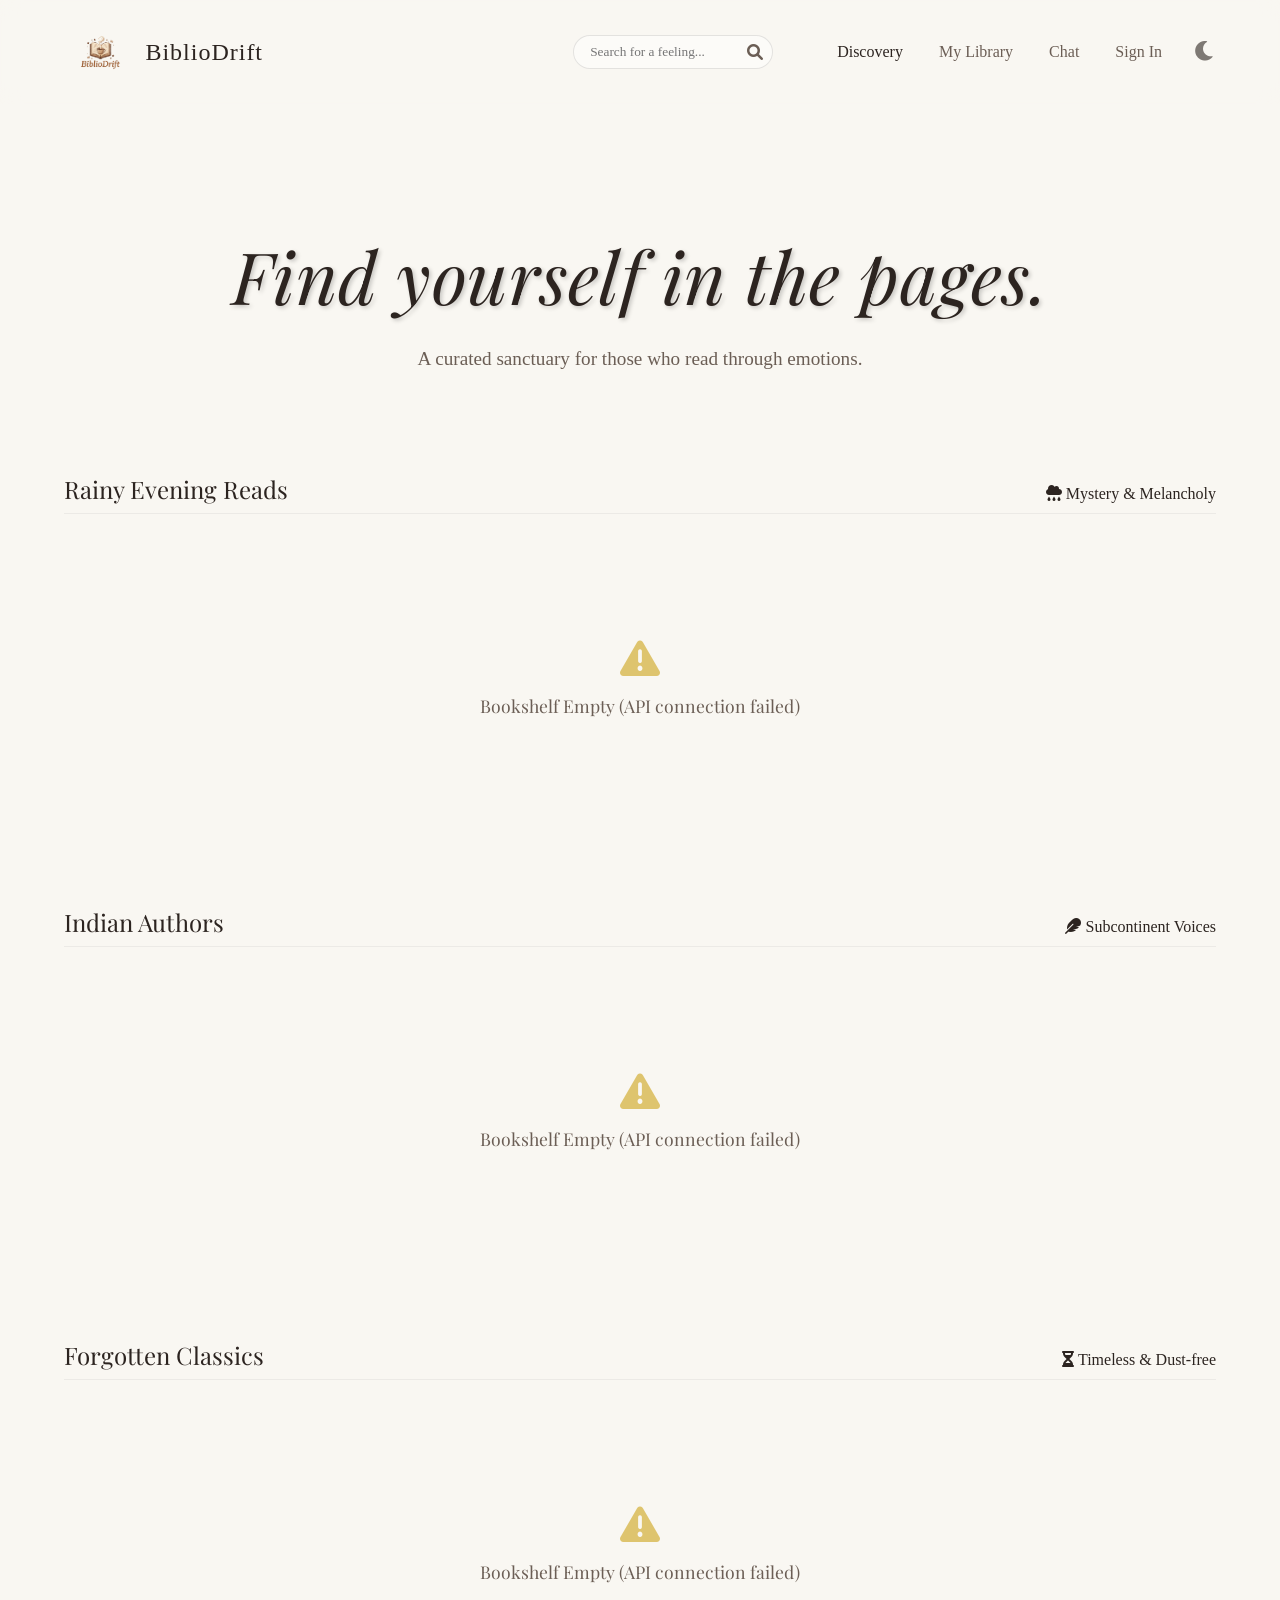
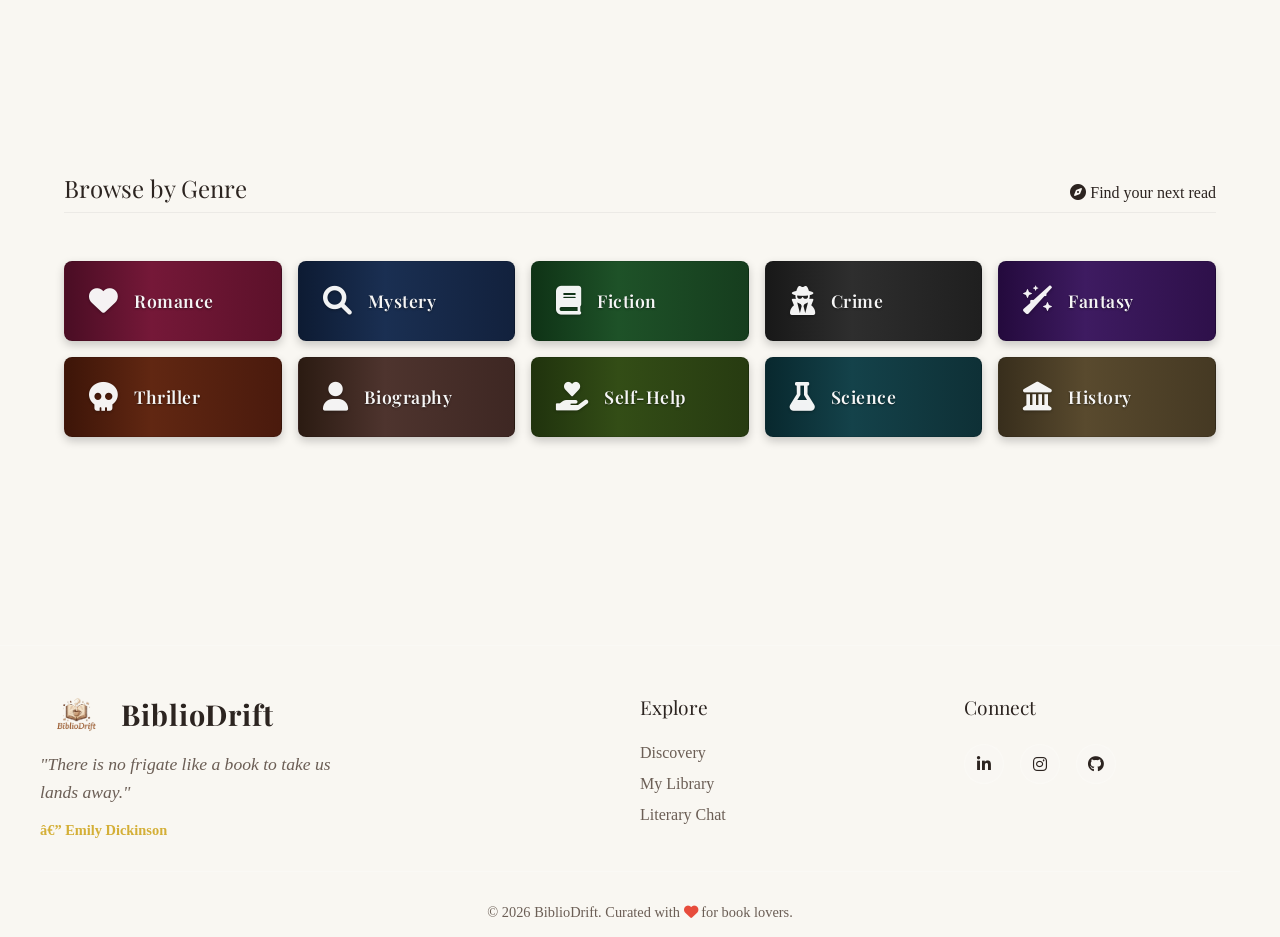
==== commit c3d3986a: "Resolve merge conflicts: integrate SafeStorage wrapper into BiblioDrift" ====
--- a/index.html
+++ b/index.html
@@ -1,4 +1,4 @@
-<!doctype html>
+﻿<!doctype html>
 <html lang="en">
 
 <head>
@@ -146,6 +146,7 @@
             </div>
             <div class="modal-actions">
               <button id="modal-add-btn" class="btn-primary"><i class="fa-regular fa-heart"></i> Add to Library</button>
+              <button id="modal-share-btn" class="btn-secondary" style="margin-left: 10px; padding: 0.8rem 1.5rem; border: 1px solid var(--glass-border); border-radius: 8px; background: transparent; cursor: pointer; color: var(--text-main); font-family: inherit; transition: all 0.3s ease;"><i class="fa-solid fa-share-nodes"></i> Share</button>
             </div>
           </div>
         </div>
@@ -166,7 +167,7 @@
           <img style="height: 40px" src="biblioDrift_favicon.png" alt="BiblioDrift Logo"> BiblioDrift
         </a>
         <p class="footer-tagline">"There is no frigate like a book to take us lands away."</p>
-        <p class="footer-subtext">— Emily Dickinson</p>
+        <p class="footer-subtext">â€” Emily Dickinson</p>
       </div>
       <div class="footer-nav">
         <h3>Explore</h3>
@@ -212,4 +213,4 @@
   </script>
 </body>
 
-</html>+</html>
